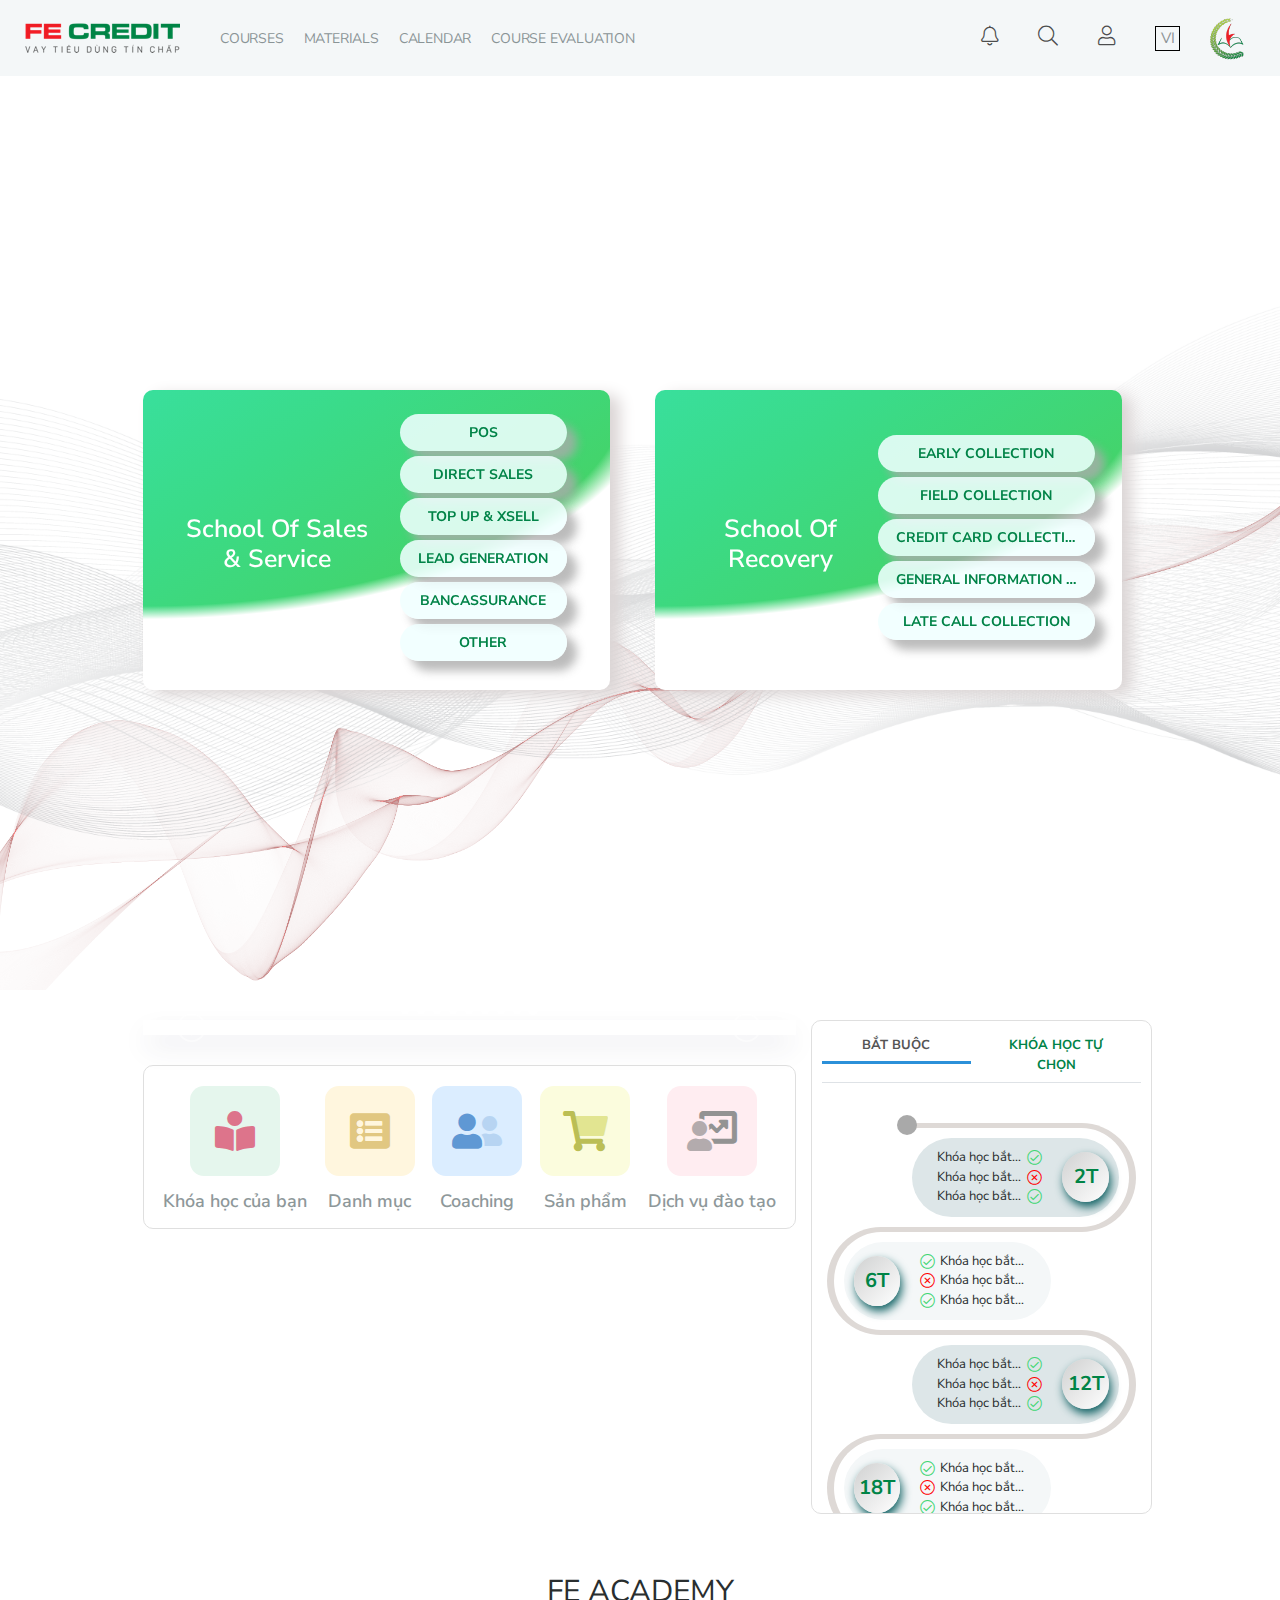
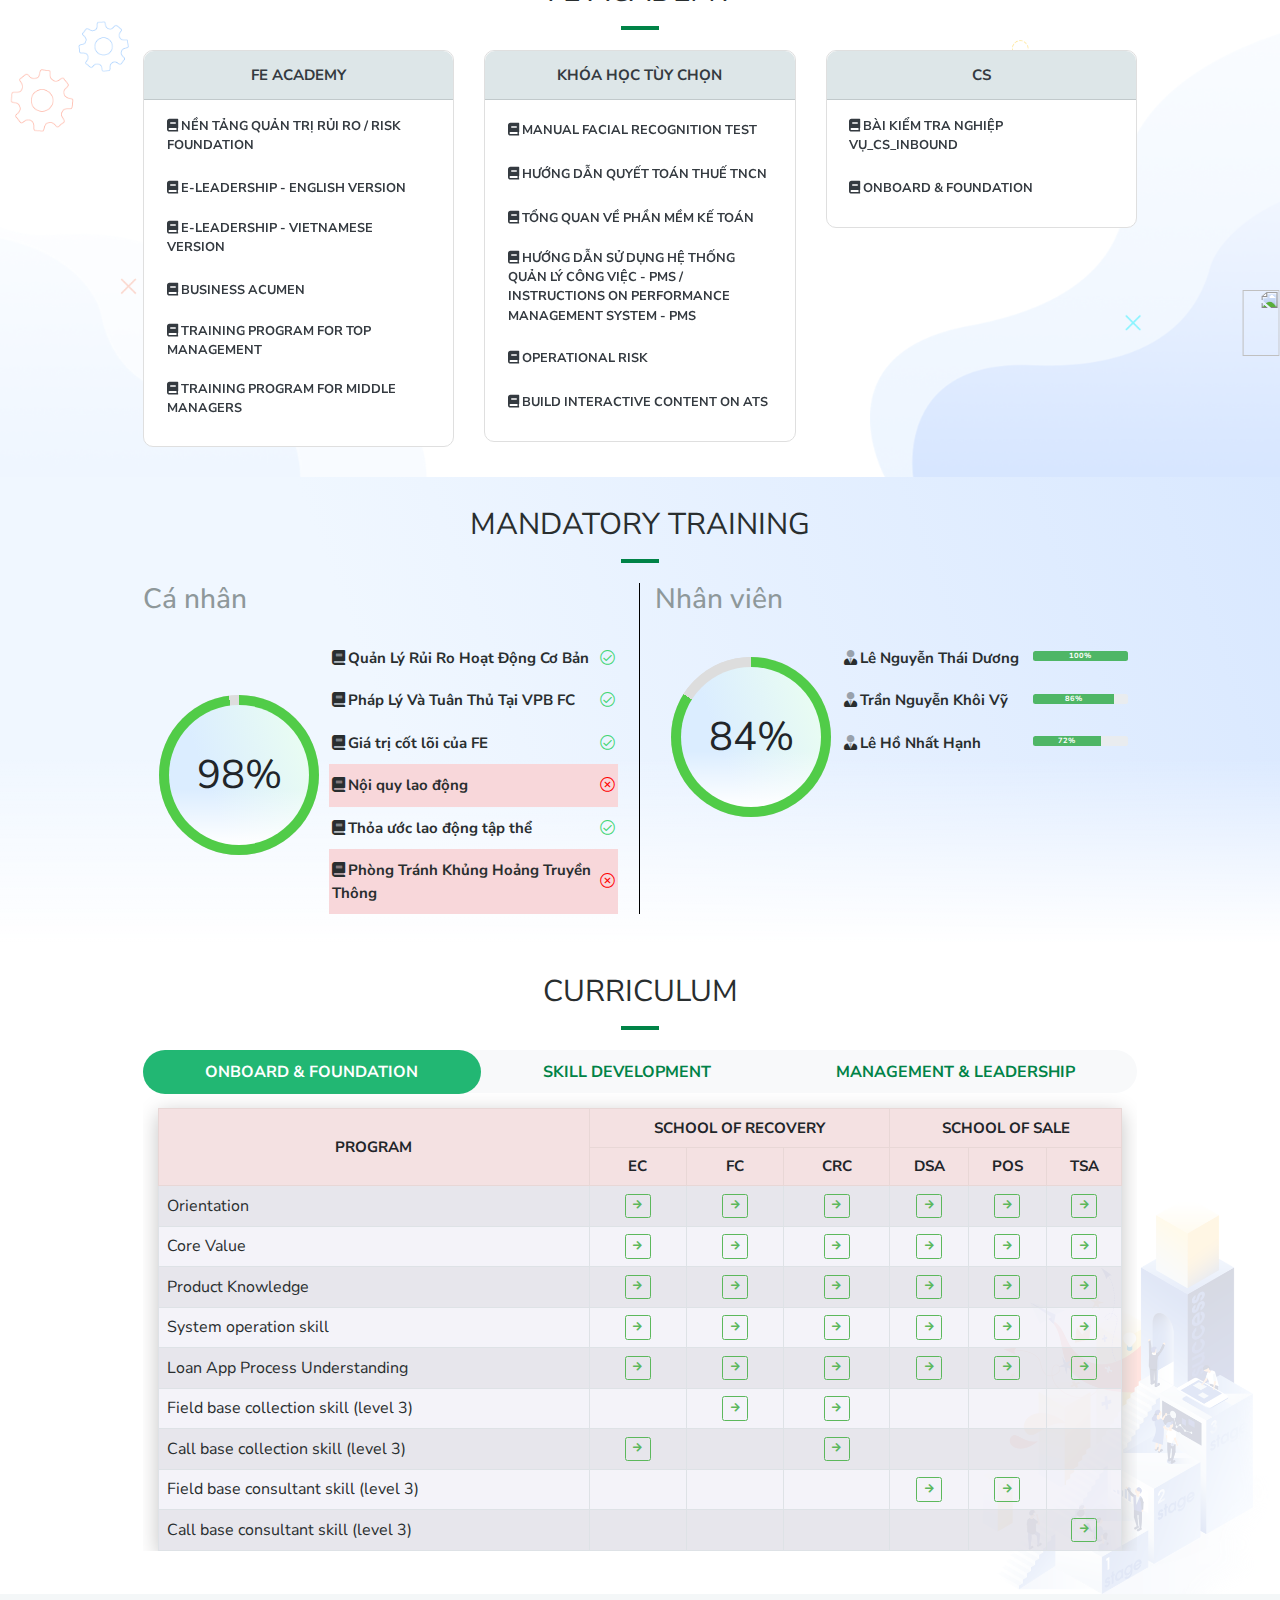
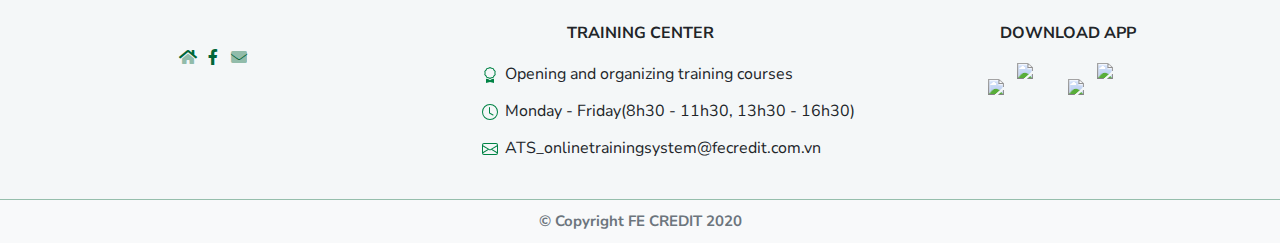
==== index.html @ e1e89e37 "fix fullpage" ====
<!DOCTYPE html>
<html lang="en">

<head>
    <meta charset="UTF-8">
    <meta name="viewport" content="width=device-width, initial-scale=1.0" , shrink-to-fit=no">
    <title>FE ATS</title>
    <!-- Custom CSS -->
    <link rel="stylesheet" href="./assets/css/common.css">
    <link rel="stylesheet" href="./assets/css/ats-header.css">
    <link rel="stylesheet" href="./assets/css/ats-footer.css">
    <link rel="stylesheet" href="./assets/css/ats-curriculum.css">
    <link rel="stylesheet" href="./assets/css/ats-mandatory.css">
    <link rel="stylesheet" href="./assets/css/ats-progress-chart.css">
    <link rel="stylesheet" href="./assets/css/ats-fe-academy.css">
    <link rel="stylesheet" href="./assets/css/ats-school.css">
    <link rel="stylesheet" href="./assets/css/ats-timeline.css">
    <link rel="stylesheet" href="./assets/css/ats-slider.css">
    <link rel="stylesheet" href="./assets/css/ats-tools.css">
    <link rel="stylesheet" href="./assets/css/ats-roadmap.css">
    <link rel="stylesheet" href="./assets/css/mobile.css">

    <!-- Bootstrap CSS -->
    <link rel="stylesheet" href="./assets/css/bootstrap.min.css">
    <!-- Font Awesome -->
    <link rel="stylesheet" href="./assets/css/fontawesome-pro-5.14.0.min.css">
    <!-- Hover CSS -->
    <link rel="stylesheet" href="./assets/css/hover-min.css">

</head>

<body>
    <header id="header">
        <nav class="navbar navbar-expand-md fixed-top">
            <div class="container-fluid">
                <!-- Logo FE -->
                <a class="navbar-brand ats-logo-fe" href="/">
                    <img id="logo-fe" src="./assets/images/logo-fe.png">
                </a>
                <!-- Menu -->
                <button class="navbar-toggler" type="button" data-toggle="collapse" data-target="#navbarCollapse"
                    aria-controls="navbarCollapse" aria-expanded="false" aria-label="Toggle navigation">
                    <i class="fal fa-bars"></i>
                </button>
                <div class="collapse navbar-collapse" id="navbarCollapse">
                    <ul class="navbar-nav ats-menu-primary mr-auto">
                        <li class="nav-item has-mega-menu"><a class="navbar-item">COURSES</a>
                            <ul class="row mega-menu list-unstyled">
                                <li class="col col-2 nav-item"><a href="" class="button-link">School of Sales</a>
                                    <ul class="sub-menu">
                                        <li class="button-link hvr-forward"><a
                                                href="https://training-uat.fecredit.com.vn/course/index.php?categoryid=243">POS</a>
                                        </li>
                                        <li class="button-link hvr-forward"><a
                                                href="https://training-uat.fecredit.com.vn/course/index.php?categoryid=244">DSA</a>
                                        </li>
                                        <li class="button-link hvr-forward"><a
                                                href="https://training-uat.fecredit.com.vn/course/index.php?categoryid=245">TSA</a>
                                        </li>
                                    </ul>
                                <li class="col col-2 nav-item"><a href="" class="button-link">School of Recovery</a>
                                    <ul class="sub-menu">
                                        <li class="button-link hvr-forward"><a
                                                href="https://training-uat.fecredit.com.vn/course/index.php?categoryid=252">Early
                                                Collection</a></li>
                                        <li class="button-link hvr-forward"><a
                                                href="https://training-uat.fecredit.com.vn/course/index.php?categoryid=253">Field
                                                Collection</a></li>
                                        <li class="button-link hvr-forward"><a
                                                href="https://training-uat.fecredit.com.vn/course/index.php?categoryid=255">Credit
                                                Card Collection</a></li>
                                        <li class="button-link hvr-forward"><a
                                                href="https://training-uat.fecredit.com.vn/course/index.php?categoryid=265">Late
                                                Call Collection</a></li>
                                    </ul>
                                <li class="col col-2 nav-item"><a href="" class="button-link">FE Academy</a>
                                    <ul class="sub-menu">
                                        <li class="button-link hvr-forward"><a
                                                href="https://training-uat.fecredit.com.vn/course/view.php?id=4530">Onboard
                                                CS</a></li>
                                    </ul>
                                <li class="col col-2 nav-item"><a href="" class="button-link">Madatory Training</a>
                                    <ul class="sub-menu">
                                        <li class="button-link hvr-forward"><a
                                                href="https://training-uat.fecredit.com.vn/course/view.php?id=4551">Orientation</a>
                                        </li>
                                        <li class="button-link hvr-forward"><a
                                                href="https://training-uat.fecredit.com.vn/course/view.php?id=1450">Core
                                                Values</a></li>
                                        <li class="button-link hvr-forward"><a
                                                href="https://training-uat.fecredit.com.vn/course/view.php?id=657">Risk</a>
                                        </li>
                                        <li class="button-link hvr-forward"><a
                                                href="https://training-uat.fecredit.com.vn/course/view.php?id=778">Legal</a>
                                        </li>
                                        <li class="button-link hvr-forward"><a
                                                href="https://training-uat.fecredit.com.vn/course/view.php?id=4550">Information
                                                Security Awareness Training Module</a></li>
                                        <li class="button-link hvr-forward"><a
                                                href="https://training-uat.fecredit.com.vn/course/view.php?id=3243">How
                                                to prevent the media crisis</a></li>
                                    </ul>
                                <li class="col col-2 nav-item"><a href="" class="button-link">HR</a>
                                    <ul class="sub-menu">
                                        <li class="button-link hvr-forward"><a
                                                href="https://training-uat.fecredit.com.vn/course/view.php?id=1615">PMS
                                                Tool</a></li>
                                        <li class="button-link hvr-forward"><a
                                                href="https://training-uat.fecredit.com.vn/course/view.php?id=2900">PIT
                                                Guidance</a></li>
                                    </ul>
                            </ul>
                        <li class="nav-item has-mega-menu"><a class="navbar-item">MATERIALS</a>
                            <ul class="row mega-menu list-unstyled">
                                <li class="col col-2 nav-item"><a href="" class="button-link">School of Sales</a>
                                    <ul class="sub-menu">
                                        <li class="button-link hvr-forward"><a
                                                href="https://training-uat.fecredit.com.vn/course/index.php?categoryid=243">POS</a>
                                        </li>
                                        <li class="button-link hvr-forward"><a
                                                href="https://training-uat.fecredit.com.vn/course/index.php?categoryid=244">DSA</a>
                                        </li>
                                        <li class="button-link hvr-forward"><a
                                                href="https://training-uat.fecredit.com.vn/course/index.php?categoryid=245">TSA</a>
                                        </li>
                                    </ul>
                                <li class="col col-2 nav-item"><a href="" class="button-link">School of Recovery</a>
                                    <ul class="sub-menu">
                                        <li class="button-link hvr-forward"><a
                                                href="https://training-uat.fecredit.com.vn/course/index.php?categoryid=252">Early
                                                Collection</a></li>
                                        <li class="button-link hvr-forward"><a
                                                href="https://training-uat.fecredit.com.vn/course/index.php?categoryid=253">Field
                                                Collection</a></li>
                                        <li class="button-link hvr-forward"><a
                                                href="https://training-uat.fecredit.com.vn/course/index.php?categoryid=255">Credit
                                                Card Collection</a></li>
                                        <li class="button-link hvr-forward"><a
                                                href="https://training-uat.fecredit.com.vn/course/index.php?categoryid=265">Late
                                                Call Collection</a></li>
                                    </ul>
                                <li class="col col-2 nav-item"><a href="" class="button-link">HR Documents</a>
                                    <ul class="sub-menu">
                                        <li class="button-link hvr-forward"><a
                                                href="https://training-uat.fecredit.com.vn/course/view.php?id=2829">Training
                                                documents</a></li>
                                        <li class="button-link hvr-forward"><a
                                                href="https://training-uat.fecredit.com.vn/course/view.php?id=4568">Reference</a>
                                        </li>
                                        <li class="button-link hvr-forward"><a
                                                href="https://training-uat.fecredit.com.vn/mod/url/view.php?id=29925">Guidebook
                                                for activating an ATM card</a></li>
                                    </ul>
                                <li class="col col-2 nav-item"><a href="" class="button-link">Library</a>
                                    <ul class="sub-menu">
                                        <li class="button-link hvr-forward"><a
                                                href="https://training-uat.fecredit.com.vn/course/view.php?id=50">Ebooks</a>
                                        </li>
                                        <li class="button-link hvr-forward"><a
                                                href="https://training-uat.fecredit.com.vn/course/view.php?id=731">Printed
                                                Books</a></li>
                                    </ul>
                                <li class="col col-2 nav-item"><a href="" class="button-link">IT</a>
                                    <ul class="sub-menu">
                                        <li class="button-link hvr-forward"><a
                                                href="https://training-uat.fecredit.com.vn/course/view.php?id=1483">User
                                                Guide</a></li>
                                    </ul>
                                <li class="button-link hvr-forward"><a
                                        href="https://training-uat.fecredit.com.vn/mod/lesson/view.php?id=1769">Company
                                        Orientaion</a></li>
                                <li class="button-link hvr-forward"><a
                                        href="https://training-uat.fecredit.com.vn/course/view.php?id=1493&amp;sectionid=6747">Operational
                                        Risk Management</a></li>
                            </ul>
                        <li class="nav-item has-mega-menu"><a class="navbar-item">Calendar</a>
                            <ul class="row mega-menu list-unstyled">
                                <li class="col col-2 nav-item"><a href="" class="button-link">2015</a>
                                    <ul class="sub-menu">
                                        <li class="button-link hvr-forward"><a
                                                href="https://training-uat.fecredit.com.vn/calendar/view.php?view=month&amp;course=1&amp;time=1420045200">Jan</a>
                                        </li>
                                        <li class="button-link hvr-forward"><a
                                                href="https://training-uat.fecredit.com.vn/calendar/view.php?view=month&amp;course=1&amp;time=1422723600">Feb</a>
                                        </li>
                                        <li class="button-link hvr-forward"><a
                                                href="https://training-uat.fecredit.com.vn/calendar/view.php?view=month&amp;course=1&amp;time=1425142800">Mar</a>
                                        </li>
                                        <li class="button-link hvr-forward"><a
                                                href="https://training-uat.fecredit.com.vn/calendar/view.php?view=month&amp;course=1&amp;time=1427821200">April</a>
                                        </li>
                                        <li class="button-link hvr-forward"><a
                                                href="https://training-uat.fecredit.com.vn/calendar/view.php?view=month&amp;course=1&amp;time=1430413200">May</a>
                                        </li>
                                        <li class="button-link hvr-forward"><a
                                                href="https://training-uat.fecredit.com.vn/calendar/view.php?view=month&amp;course=1&amp;time=1433091600">June</a>
                                        </li>
                                        <li class="button-link hvr-forward"><a
                                                href="https://training-uat.fecredit.com.vn/calendar/view.php?view=month&amp;course=1&amp;time=1435683600">July</a>
                                        </li>
                                        <li class="button-link hvr-forward"><a
                                                href="https://training-uat.fecredit.com.vn/calendar/view.php?view=month&amp;course=1&amp;time=1438362000">Aug</a>
                                        </li>
                                        <li class="button-link hvr-forward"><a
                                                href="https://training-uat.fecredit.com.vn/calendar/view.php?view=month&amp;course=1&amp;time=1441040400">Sep</a>
                                        </li>
                                        <li class="button-link hvr-forward"><a
                                                href="https://training-uat.fecredit.com.vn/calendar/view.php?view=month&amp;course=1&amp;time=1443632400">Oct</a>
                                        </li>
                                        <li class="button-link hvr-forward"><a
                                                href="https://training-uat.fecredit.com.vn/calendar/view.php?view=month&amp;course=1&amp;time=1446310800">Nov</a>
                                        </li>
                                        <li class="button-link hvr-forward"><a
                                                href="https://training-uat.fecredit.com.vn/calendar/view.php?view=month&amp;course=1&amp;time=1448902800">Dec</a>
                                        </li>
                                    </ul>
                                <li class="col col-2 nav-item"><a href="" class="button-link">2016</a>
                                    <ul class="sub-menu">
                                        <li class="button-link hvr-forward"><a
                                                href="https://training-uat.fecredit.com.vn/calendar/view.php?view=month&amp;course=1&amp;time=1451581200">Jan</a>
                                        </li>
                                        <li class="button-link hvr-forward"><a
                                                href="https://training-uat.fecredit.com.vn/calendar/view.php?view=month&amp;course=1&amp;time=1454259600">Feb</a>
                                        </li>
                                        <li class="button-link hvr-forward"><a
                                                href="https://training-uat.fecredit.com.vn/calendar/view.php?view=month&amp;course=1&amp;time=1456765200">Mar</a>
                                        </li>
                                        <li class="button-link hvr-forward"><a
                                                href="https://training-uat.fecredit.com.vn/calendar/view.php?view=month&amp;course=1&amp;time=1459443600">April</a>
                                        </li>
                                        <li class="button-link hvr-forward"><a
                                                href="https://training-uat.fecredit.com.vn/calendar/view.php?view=month&amp;course=1&amp;time=1462035600">May</a>
                                        </li>
                                        <li class="button-link hvr-forward"><a
                                                href="https://training-uat.fecredit.com.vn/calendar/view.php?view=month&amp;course=1&amp;time=1464714000">June</a>
                                        </li>
                                        <li class="button-link hvr-forward"><a
                                                href="https://training-uat.fecredit.com.vn/calendar/view.php?view=month&amp;course=1&amp;time=1467306000">July</a>
                                        </li>
                                        <li class="button-link hvr-forward"><a
                                                href="https://training-uat.fecredit.com.vn/calendar/view.php?view=month&amp;course=1&amp;time=1469984400">Aug</a>
                                        </li>
                                        <li class="button-link hvr-forward"><a
                                                href="https://training-uat.fecredit.com.vn/calendar/view.php?view=month&amp;course=1&amp;time=1472662800">Sep</a>
                                        </li>
                                        <li class="button-link hvr-forward"><a
                                                href="https://training-uat.fecredit.com.vn/calendar/view.php?view=month&amp;course=1&amp;time=1475254800">Oct</a>
                                        </li>
                                        <li class="button-link hvr-forward"><a
                                                href="https://training-uat.fecredit.com.vn/calendar/view.php?view=month&amp;course=1&amp;time=1477933200">Nov</a>
                                        </li>
                                        <li class="button-link hvr-forward"><a
                                                href="https://training-uat.fecredit.com.vn/calendar/view.php?view=month&amp;course=1&amp;time=1480525200">Dec</a>
                                        </li>
                                    </ul>
                                <li class="col col-2 nav-item"><a href="" class="button-link">2017</a>
                                    <ul class="sub-menu">
                                        <li class="button-link hvr-forward"><a
                                                href="https://training-uat.fecredit.com.vn/calendar/view.php?view=month&amp;course=1&amp;time=1483203600">Jan</a>
                                        </li>
                                        <li class="button-link hvr-forward"><a
                                                href="https://training-uat.fecredit.com.vn/calendar/view.php?view=month&amp;course=1&amp;time=1485882000">Feb</a>
                                        </li>
                                        <li class="button-link hvr-forward"><a
                                                href="https://training-uat.fecredit.com.vn/calendar/view.php?view=month&amp;course=1&amp;time=1488301200">Mar</a>
                                        </li>
                                        <li class="button-link hvr-forward"><a
                                                href="https://training-uat.fecredit.com.vn/calendar/view.php?view=month&amp;course=1&amp;time=1490979600">April</a>
                                        </li>
                                        <li class="button-link hvr-forward"><a
                                                href="https://training-uat.fecredit.com.vn/calendar/view.php?view=month&amp;course=1&amp;time=1493571600">May</a>
                                        </li>
                                        <li class="button-link hvr-forward"><a
                                                href="https://training-uat.fecredit.com.vn/calendar/view.php?view=month&amp;course=1&amp;time=1496250000">June</a>
                                        </li>
                                        <li class="button-link hvr-forward"><a
                                                href="https://training-uat.fecredit.com.vn/calendar/view.php?view=month&amp;course=1&amp;time=1498842000">July</a>
                                        </li>
                                        <li class="button-link hvr-forward"><a
                                                href="https://training-uat.fecredit.com.vn/calendar/view.php?view=month&amp;course=1&amp;time=1501520400">Aug</a>
                                        </li>
                                        <li class="button-link hvr-forward"><a
                                                href="https://training-uat.fecredit.com.vn/calendar/view.php?view=month&amp;course=1&amp;time=1504198800">Sep</a>
                                        </li>
                                        <li class="button-link hvr-forward"><a
                                                href="https://training-uat.fecredit.com.vn/calendar/view.php?view=month&amp;course=1&amp;time=1506790800">Oct</a>
                                        </li>
                                        <li class="button-link hvr-forward"><a
                                                href="https://training-uat.fecredit.com.vn/calendar/view.php?view=month&amp;course=1&amp;time=1509469200">Nov</a>
                                        </li>
                                        <li class="button-link hvr-forward"><a
                                                href="https://training-uat.fecredit.com.vn/calendar/view.php?view=month&amp;course=1&amp;time=1512061200">Dec</a>
                                        </li>
                                    </ul>
                                <li class="col col-2 nav-item"><a href="" class="button-link">2018</a>
                                    <ul class="sub-menu">
                                        <li class="button-link hvr-forward"><a
                                                href="https://training-uat.fecredit.com.vn/calendar/view.php?view=month&amp;course=1&amp;time=1514739600">Jan</a>
                                        </li>
                                        <li class="button-link hvr-forward"><a
                                                href="https://training-uat.fecredit.com.vn/calendar/view.php?view=month&amp;course=1&amp;time=1517418000">Feb</a>
                                        </li>
                                        <li class="button-link hvr-forward"><a
                                                href="https://training-uat.fecredit.com.vn/calendar/view.php?view=month&amp;course=1&amp;time=1519837200">Mar</a>
                                        </li>
                                        <li class="button-link hvr-forward"><a
                                                href="https://training-uat.fecredit.com.vn/calendar/view.php?view=month&amp;course=1&amp;time=1522515600">April</a>
                                        </li>
                                        <li class="button-link hvr-forward"><a
                                                href="https://training-uat.fecredit.com.vn/calendar/view.php?view=month&amp;course=1&amp;time=1525107600">May</a>
                                        </li>
                                        <li class="button-link hvr-forward"><a
                                                href="https://training-uat.fecredit.com.vn/calendar/view.php?view=month&amp;course=1&amp;time=1527786000">June</a>
                                        </li>
                                        <li class="button-link hvr-forward"><a
                                                href="https://training-uat.fecredit.com.vn/calendar/view.php?view=month&amp;course=1&amp;time=1530378000">July</a>
                                        </li>
                                        <li class="button-link hvr-forward"><a
                                                href="https://training-uat.fecredit.com.vn/calendar/view.php?view=month&amp;course=1&amp;time=1533056400">Aug</a>
                                        </li>
                                        <li class="button-link hvr-forward"><a
                                                href="https://training-uat.fecredit.com.vn/calendar/view.php?view=month&amp;course=1&amp;time=1535734800">Sep</a>
                                        </li>
                                        <li class="button-link hvr-forward"><a
                                                href="https://training-uat.fecredit.com.vn/calendar/view.php?view=month&amp;course=1&amp;time=1538326800">Oct</a>
                                        </li>
                                        <li class="button-link hvr-forward"><a
                                                href="https://training-uat.fecredit.com.vn/calendar/view.php?view=month&amp;course=1&amp;time=1541005200">Nov</a>
                                        </li>
                                        <li class="button-link hvr-forward"><a
                                                href="https://training-uat.fecredit.com.vn/calendar/view.php?view=month&amp;course=1&amp;time=1543597200">Dec</a>
                                        </li>
                                    </ul>
                                <li class="col col-2 nav-item"><a href="" class="button-link">2019</a>
                                    <ul class="sub-menu">
                                        <li class="button-link hvr-forward"><a
                                                href="https://training-uat.fecredit.com.vn/calendar/view.php?view=month&amp;time=1546275600">Jan</a>
                                        </li>
                                        <li class="button-link hvr-forward"><a
                                                href="https://training-uat.fecredit.com.vn/calendar/view.php?view=month&amp;time=1548954000">Feb</a>
                                        </li>
                                        <li class="button-link hvr-forward"><a
                                                href="https://training-uat.fecredit.com.vn/calendar/view.php?view=month&amp;time=1551373200">Mar</a>
                                        </li>
                                        <li class="button-link hvr-forward"><a
                                                href="https://training-uat.fecredit.com.vn/calendar/view.php?view=month&amp;time=1554051600">April</a>
                                        </li>
                                        <li class="button-link hvr-forward"><a
                                                href="https://training-uat.fecredit.com.vn/calendar/view.php?view=month&amp;time=1556643600">May</a>
                                        </li>
                                        <li class="button-link hvr-forward"><a
                                                href="https://training-uat.fecredit.com.vn/calendar/view.php?view=month&amp;time=1559322000">June</a>
                                        </li>
                                        <li class="button-link hvr-forward"><a
                                                href="https://training-uat.fecredit.com.vn/calendar/view.php?view=month&amp;time=1561914000">July</a>
                                        </li>
                                        <li class="button-link hvr-forward"><a
                                                href="https://training-uat.fecredit.com.vn/calendar/view.php?view=month&amp;time=1564592400">Aug</a>
                                        </li>
                                        <li class="button-link hvr-forward"><a
                                                href="https://training-uat.fecredit.com.vn/calendar/view.php?view=month&amp;time=1567270800">Sep</a>
                                        </li>
                                        <li class="button-link hvr-forward"><a
                                                href="https://training-uat.fecredit.com.vn/calendar/view.php?view=month&amp;time=1569862800">Oct</a>
                                        </li>
                                        <li class="button-link hvr-forward"><a
                                                href="https://training-uat.fecredit.com.vn/calendar/view.php?view=month&amp;time=1572541200">Nov</a>
                                        </li>
                                        <li class="button-link hvr-forward"><a
                                                href="https://training-uat.fecredit.com.vn/calendar/view.php?view=month&amp;time=1575133200">Dec</a>
                                        </li>
                                    </ul>
                                <li class="col col-2 nav-item"><a href="" class="button-link">2020</a>
                                    <ul class="sub-menu">
                                        <li class="button-link hvr-forward"><a
                                                href="https://training-uat.fecredit.com.vn/calendar/view.php?view=month&amp;time=1577811600">Jan</a>
                                        </li>
                                        <li class="button-link hvr-forward"><a
                                                href="https://training-uat.fecredit.com.vn/calendar/view.php?view=month&amp;time=1580490000">Feb</a>
                                        </li>
                                        <li class="button-link hvr-forward"><a
                                                href="https://training-uat.fecredit.com.vn/calendar/view.php?view=month&amp;time=1582995600">Mar</a>
                                        </li>
                                        <li class="button-link hvr-forward"><a
                                                href="https://training-uat.fecredit.com.vn/calendar/view.php?view=month&amp;time=1585674000">April</a>
                                        </li>
                                        <li class="button-link hvr-forward"><a
                                                href="https://training-uat.fecredit.com.vn/calendar/view.php?view=month&amp;time=1588266000">May</a>
                                        </li>
                                        <li class="button-link hvr-forward"><a
                                                href="https://training-uat.fecredit.com.vn/calendar/view.php?view=month&amp;time=1590944400">June</a>
                                        </li>
                                        <li class="button-link hvr-forward"><a
                                                href="https://training-uat.fecredit.com.vn/calendar/view.php?view=month&amp;time=1593536400">July</a>
                                        </li>
                                        <li class="button-link hvr-forward"><a
                                                href="https://training-uat.fecredit.com.vn/calendar/view.php?view=month&amp;time=1596214800">Aug</a>
                                        </li>
                                        <li class="button-link hvr-forward"><a
                                                href="https://training-uat.fecredit.com.vn/calendar/view.php?view=month&amp;time=1598893200">Sep</a>
                                        </li>
                                        <li class="button-link hvr-forward"><a
                                                href="https://training-uat.fecredit.com.vn/calendar/view.php?view=month&amp;time=1601485200">Oct</a>
                                        </li>
                                        <li class="button-link hvr-forward"><a
                                                href="https://training-uat.fecredit.com.vn/calendar/view.php?view=month&amp;time=1604163600">Nov</a>
                                        </li>
                                        <li class="button-link hvr-forward"><a
                                                href="https://training-uat.fecredit.com.vn/calendar/view.php?view=month&amp;time=1606755600">Dec</a>
                                        </li>
                                    </ul>
                            </ul>
                        <li class="nav-item dropdown"><a
                                href="https://training-uat.fecredit.com.vn/blocks/historyrecord/evaluate_course.php">COURSE
                                EVALUATION</a></li>
                    </ul>
                </div>
                <div class="ats-function mt-2 mt-md-0">
                    <ul class="navbar-sticky">
                        <li class="dropdown">
                            <a class="dropbtn">
                                <i class="fal fa-bell icon-func"></i>
                            </a>
                            <div class="dropdown-content notifi">
                                <h5 class="ml-3">Thông báo</h5>
                                <ul class="list-group notification">
                                    <li class="list-group-item item-noti seen">
                                        <img class="w-12"
                                            src="https://training-uat.fecredit.com.vn/theme/image.php?theme=atstwo&amp;component=theme&amp;image=.%2Fnew_icons%2Fattention">
                                        <div class="content-noti">
                                            <span class="title-noti">Khóa học ABC sắp kết thúc, mời bạn hoàn
                                                thành</span>
                                            <span class="time-noti">4 giờ trước</span>
                                        </div>
                                    </li>
                                    <li class="list-group-item item-noti seen">
                                        <img class="w-12"
                                            src="https://training-uat.fecredit.com.vn/theme/image.php?theme=atstwo&amp;component=theme&amp;image=.%2Fnew_icons%2Fattention">
                                        <div class="content-noti">
                                            <span class="title-noti">Khóa học ABC sắp kết thúc, mời bạn hoàn
                                                thành</span>
                                            <span class="time-noti">4 giờ trước</span>
                                        </div>
                                    </li>
                                    <li class="list-group-item item-noti seen">
                                        <img class="w-12"
                                            src="https://training-uat.fecredit.com.vn/theme/image.php?theme=atstwo&amp;component=theme&amp;image=.%2Fnew_icons%2Fattention">
                                        <div class="content-noti">
                                            <span class="title-noti">Khóa học ABC sắp kết thúc, mời bạn hoàn
                                                thành</span>
                                            <span class="time-noti">4 giờ trước</span>
                                        </div>
                                    </li>
                                    <li class="list-group-item item-noti seen">
                                        <img class="w-12"
                                            src="https://training-uat.fecredit.com.vn/theme/image.php?theme=atstwo&amp;component=theme&amp;image=.%2Fnew_icons%2Fattention">
                                        <div class="content-noti">
                                            <span class="title-noti">Khóa học ABC sắp kết thúc, mời bạn hoàn
                                                thành</span>
                                            <span class="time-noti">4 giờ trước</span>
                                        </div>
                                    </li>
                                    <li class="list-group-item item-noti seen">
                                        <img class="w-12"
                                            src="https://training-uat.fecredit.com.vn/theme/image.php?theme=atstwo&amp;component=theme&amp;image=.%2Fnew_icons%2Fsuccess">
                                        <div class="content-noti">
                                            <span class="title-noti">Chúc mừng bạn đã hoàn thành khóa học cho
                                                nhân
                                                viên mới</span>
                                            <span class="time-noti">3 giờ trước</span>
                                        </div>
                                    </li>
                                    <li class="list-group-item item-noti ">
                                        <img class="w-12"
                                            src="https://training-uat.fecredit.com.vn/theme/image.php?theme=atstwo&amp;component=theme&amp;image=.%2Fnew_icons%2Finvite">
                                        <div class="content-noti">
                                            <span class="title-noti">Admin đã mời bạn tham gia khóa học cho nhân
                                                viên mới</span>
                                            <span class="time-noti">2 giờ trước</span>
                                        </div>
                                    </li>
                                </ul>
                            </div>
                        </li>
                        <li class="dropdown">
                            <a class="dropbtn">
                                <i class="fal fa-search icon-func"></i>
                            </a>
                            <div class="function-search dropdown-content">
                                <div class="form-group p-2">
                                    <input id="selector-mobile" type="text" placeholder="What're you searching for?"
                                        class="form-control form-control-underlined border-info">
                                </div>
                                <table class="table table-hover" id="table-suggestion">
                                    <tbody>
                                        <tr>
                                            <td><a class="card-link" href="#">Quản Lý Rủi Ro Hoạt Động Cơ Bản</a>
                                            </td>
                                        </tr>
                                        <tr>
                                            <td><a class="card-link" href="#">Pháp Lý Và Tuân Thủ Tại VPB FC</a>
                                            </td>
                                        </tr>
                                        <tr>
                                            <td><a class="card-link" href="#">Giá trị cốt lõi của FE</a></td>
                                        </tr>
                                        <tr>
                                            <td><a class="card-link" href="#">Nội quy lao động</a></td>
                                        </tr>
                                        <tr>
                                            <td><a class="card-link" href="#">Thỏa ước lao động tập thể</a></td>
                                        </tr>
                                        <tr>
                                            <td><a class="card-link" href="#">Phòng Tránh Khủng Hoảng Truyền
                                                    Thông</a></td>
                                        </tr>
                                        <tr>
                                            <td><a class="card-link" href="#">Đào Tạo Về Nhận Thức An Toàn Bảo Mật
                                                    Thông Tin / Information Security Awareness Training Module -
                                                    2020</a></td>
                                        </tr>
                                        <tr>
                                            <td><a class="card-link" href="#">Văn Bản Nhân Sự/HR Document</a></td>
                                        </tr>
                                        <tr class="text-center">
                                            <td><a class="card-link" href="#">...</a></td>
                                        </tr>
                                    </tbody>
                                </table>
                            </div>
                        </li>
                        <li class="dropdown">
                            <a class="dropbtn">
                                <i class="fal fa-user icon-func"></i>
                            </a>
                            <div class="dropdown-content" id="action-menu-user"><a class="dropdown-item">
                                    <svg width="1em" height="1em" viewBox="0 0 16 16" class="bi bi-person"
                                        fill="currentColor" xmlns="http://www.w3.org/2000/svg">
                                        <path fill-rule="evenodd"
                                            d="M13 14s1 0 1-1-1-4-6-4-6 3-6 4 1 1 1 1h10zm-9.995-.944v-.002.002zM3.022 13h9.956a.274.274 0 0 0 .014-.002l.008-.002c-.001-.246-.154-.986-.832-1.664C11.516 10.68 10.289 10 8 10c-2.29 0-3.516.68-4.168 1.332-.678.678-.83 1.418-.832 1.664a1.05 1.05 0 0 0 .022.004zm9.974.056v-.002.002zM8 7a2 2 0 1 0 0-4 2 2 0 0 0 0 4zm3-2a3 3 0 1 1-6 0 3 3 0 0 1 6 0z" />
                                    </svg>
                                    Admin 6</a>
                                <div class="dropdown-divider"></div><a class="dropdown-item"
                                    href="https://training-uat.fecredit.com.vn/my/"><svg version="1.1" id="Layer_1"
                                        xmlns="http://www.w3.org/2000/svg" xmlns:xlink="http://www.w3.org/1999/xlink"
                                        x="0px" y="0px" viewBox="0 0 512 512" style="enable-background:new 0 0 512 512;"
                                        xml:space="preserve" width="1.34em" height="1em">
                                        <g transform="translate(1 1)">
                                            <g>
                                                <g>
                                                    <path d="M244.76,343.747c3.413,0.853,6.827,0.853,10.24,0.853c16.213,0,30.72-9.387,38.4-23.893
                                                            c1.707-4.267,4.267-9.387,6.827-14.507c7.68-14.507,14.507-29.867,23.04-44.373l24.747-40.96
                                                            c1.707-3.413,0.853-6.827-1.707-10.24c-2.56-3.413-6.827-3.413-10.24-1.707l-40.96,24.747
                                                            c-14.507,8.533-29.867,16.213-44.373,23.04c-4.267,1.707-9.387,4.267-14.507,6.827c-17.92,9.387-27.307,29.013-23.04,48.64
                                                            C216.6,327.533,229.4,340.333,244.76,343.747z M243.907,278.893c4.267-2.56,9.387-4.267,14.507-6.827
                                                            c15.36-7.68,31.573-15.36,46.08-23.893l11.093-6.827l-6.827,11.093c-9.387,15.36-17.067,30.72-23.893,46.08
                                                            c-1.707,5.12-4.267,9.387-6.827,14.507c-5.12,11.093-17.067,16.213-29.013,13.653c-9.387-1.707-17.067-9.387-18.773-18.773
                                                            C227.693,295.96,232.813,284.013,243.907,278.893z" />
                                                    <path
                                                        d="M492.719,207.208c-0.108-0.575-0.27-1.146-0.492-1.702c-0.223-0.558-0.507-1.069-0.837-1.537
                                                            c-12.787-30.616-31.365-58.265-54.348-81.565c-0.324-0.482-0.701-0.944-1.135-1.378s-0.896-0.811-1.378-1.135
                                                            C388.233,74.226,324.764,45.933,255,45.933c-33.418,0-65.389,6.5-94.725,18.281c-0.575,0.108-1.146,0.27-1.701,0.492
                                                            c-0.557,0.223-1.069,0.507-1.537,0.837c-30.616,12.787-58.265,31.365-81.565,54.348c-0.482,0.324-0.944,0.701-1.378,1.135
                                                            s-0.812,0.896-1.135,1.378C27.293,168.7-1,232.169-1,301.933c0,58.027,18.773,113.493,55.467,158.72
                                                            c1.707,2.56,4.267,3.413,6.827,3.413h387.413c2.56,0,5.12-0.853,6.827-3.413C492.227,415.427,511,359.96,511,301.933
                                                            C511,268.515,504.5,236.544,492.719,207.208z M445.293,447H65.56c-11.539-14.88-21.122-30.844-28.695-47.616l23.575-9.557
                                                            c4.267-1.707,5.973-6.827,4.267-11.093c-1.707-4.267-6.827-5.973-11.093-4.267l-23.11,9.369
                                                            c-8.574-23.342-13.394-48.021-14.278-73.369H75.8c5.12,0,8.533-3.413,8.533-8.533S80.92,293.4,75.8,293.4H16.237
                                                            c0.957-26.907,6.416-52.715,15.648-76.694L55.32,226.84c0.853,0.853,2.56,0.853,3.413,0.853c3.413,0,5.973-1.707,7.68-5.12
                                                            c1.707-4.267,0-9.387-4.267-11.093l-23.672-10.237c10.699-22.831,24.906-43.721,41.922-61.967l17.59,17.59
                                                            c1.707,1.707,3.413,2.56,5.973,2.56s4.267-0.853,5.973-2.56c3.413-3.413,3.413-8.533,0-11.947l-17.59-17.59
                                                            c19.117-17.828,41.131-32.581,65.244-43.438l9.52,23.482c0.853,3.413,4.267,5.12,7.68,5.12c0.853,0,1.707,0,3.413-0.853
                                                            c4.267-1.707,5.973-6.827,4.267-11.093l-9.329-23.012c23.021-8.463,47.679-13.452,73.329-14.364v59.563
                                                            c0,5.12,3.413,8.533,8.533,8.533s8.533-3.413,8.533-8.533V63.17c26.907,0.957,52.715,6.416,76.694,15.648l-10.134,23.436
                                                            c-1.707,4.267,0,9.387,4.267,11.093c0.853,0.853,2.56,0.853,3.413,0.853c3.413,0,6.827-2.56,7.68-5.12l10.237-23.672
                                                            c22.831,10.699,43.721,24.906,61.967,41.922l-17.59,17.59c-3.413,3.413-3.413,8.533,0,11.947c1.707,1.707,3.413,2.56,5.973,2.56
                                                            c1.707,0,4.267-0.853,5.973-2.56l17.59-17.59c17.828,19.117,32.581,41.131,43.438,65.244l-23.482,9.52
                                                            c-4.267,1.707-5.973,6.827-4.267,11.093c0.853,3.413,4.267,5.12,7.68,5.12c0.853,0,1.707-0.853,3.413-0.853l23.013-9.329
                                                            c8.463,23.021,13.452,47.679,14.364,73.329H434.2c-5.12,0-8.533,3.413-8.533,8.533s3.413,8.533,8.533,8.533h59.575
                                                            c-0.927,26.593-6.172,52.45-15.418,76.799l-23.677-10.239c-4.267-1.707-9.387,0-11.093,4.267c-1.707,4.267,0,9.387,4.267,11.093
                                                            l23.981,10.37C464.644,418.298,455.773,433.121,445.293,447z" />
                                                    <path
                                                        d="M246.467,353.133c-51.2,0-91.307,25.6-102.4,65.707c0,2.56,0,5.973,1.707,7.68c1.707,2.56,4.267,3.413,6.827,3.413
                                                            h187.733c2.56,0,5.12-0.853,6.827-3.413c1.707-2.56,2.56-5.12,1.707-7.68C336.92,378.733,297.667,353.133,246.467,353.133z
                                                             M251.302,412.867l-14.222-21.333c-2.56-4.267-7.68-5.12-11.947-2.56c-4.267,2.56-5.12,7.68-2.56,11.947l7.964,11.947H165.4
                                                            c12.8-26.453,43.52-42.667,81.92-42.667c37.547,0,68.267,16.213,81.067,42.667H251.302z" />
                                                </g>
                                            </g>
                                        </g>
                                    </svg>Dashboard</a>
                                <div class="dropdown-divider"></div><a class="dropdown-item"
                                    href="https://training-uat.fecredit.com.vn/user/profile.php?id=99456"><svg
                                        width="1em" height="1em" viewBox="0 0 16 16" class="bi bi-card-text"
                                        fill="currentColor" xmlns="http://www.w3.org/2000/svg">
                                        <path fill-rule="evenodd"
                                            d="M14.5 3h-13a.5.5 0 0 0-.5.5v9a.5.5 0 0 0 .5.5h13a.5.5 0 0 0 .5-.5v-9a.5.5 0 0 0-.5-.5zm-13-1A1.5 1.5 0 0 0 0 3.5v9A1.5 1.5 0 0 0 1.5 14h13a1.5 1.5 0 0 0 1.5-1.5v-9A1.5 1.5 0 0 0 14.5 2h-13z" />
                                        <path fill-rule="evenodd"
                                            d="M3 5.5a.5.5 0 0 1 .5-.5h9a.5.5 0 0 1 0 1h-9a.5.5 0 0 1-.5-.5zM3 8a.5.5 0 0 1 .5-.5h9a.5.5 0 0 1 0 1h-9A.5.5 0 0 1 3 8zm0 2.5a.5.5 0 0 1 .5-.5h6a.5.5 0 0 1 0 1h-6a.5.5 0 0 1-.5-.5z" />
                                    </svg>Profile</a><a class="dropdown-item"
                                    href="https://training-uat.fecredit.com.vn/grade/report/overview/index.php"><svg
                                        xmlns="http://www.w3.org/2000/svg" xmlns:xlink="http://www.w3.org/1999/xlink"
                                        aria-hidden="true" focusable="false" width="1.34em" height="1em"
                                        preserveAspectRatio="xMidYMid meet" viewBox="0 0 2048 1536">
                                        <path
                                            d="M1024 1003q0-64-9-117.5t-29.5-103t-60.5-78t-97-28.5q-6 4-30 18t-37.5 21.5T725 733t-43 14.5t-42 4.5t-42-4.5t-43-14.5t-35.5-17.5T482 694t-30-18q-57 0-97 28.5t-60.5 78t-29.5 103t-9 117.5t37 106.5t91 42.5h512q54 0 91-42.5t37-106.5zM867 483q0-94-66.5-160.5T640 256t-160.5 66.5T413 483t66.5 160.5T640 710t160.5-66.5T867 483zm925 509v-64q0-14-9-23t-23-9h-576q-14 0-23 9t-9 23v64q0 14 9 23t23 9h576q14 0 23-9t9-23zm0-260v-56q0-15-10.5-25.5T1756 640h-568q-15 0-25.5 10.5T1152 676v56q0 15 10.5 25.5T1188 768h568q15 0 25.5-10.5T1792 732zm0-252v-64q0-14-9-23t-23-9h-576q-14 0-23 9t-9 23v64q0 14 9 23t23 9h576q14 0 23-9t9-23zm256-320v1216q0 66-47 113t-113 47h-352v-96q0-14-9-23t-23-9h-64q-14 0-23 9t-9 23v96H640v-96q0-14-9-23t-23-9h-64q-14 0-23 9t-9 23v96H160q-66 0-113-47T0 1376V160Q0 94 47 47T160 0h1728q66 0 113 47t47 113z"
                                            fill="#626262" />
                                    </svg>Grades</a><a class="dropdown-item"
                                    href="https://training-uat.fecredit.com.vn/message/index.php"><svg width="1em"
                                        height="1em" viewBox="0 0 16 16" class="bi bi-chat-dots" fill="currentColor"
                                        xmlns="http://www.w3.org/2000/svg">
                                        <path fill-rule="evenodd"
                                            d="M2.678 11.894a1 1 0 0 1 .287.801 10.97 10.97 0 0 1-.398 2c1.395-.323 2.247-.697 2.634-.893a1 1 0 0 1 .71-.074A8.06 8.06 0 0 0 8 14c3.996 0 7-2.807 7-6 0-3.192-3.004-6-7-6S1 4.808 1 8c0 1.468.617 2.83 1.678 3.894zm-.493 3.905a21.682 21.682 0 0 1-.713.129c-.2.032-.352-.176-.273-.362a9.68 9.68 0 0 0 .244-.637l.003-.01c.248-.72.45-1.548.524-2.319C.743 11.37 0 9.76 0 8c0-3.866 3.582-7 8-7s8 3.134 8 7-3.582 7-8 7a9.06 9.06 0 0 1-2.347-.306c-.52.263-1.639.742-3.468 1.105z" />
                                        <path
                                            d="M5 8a1 1 0 1 1-2 0 1 1 0 0 1 2 0zm4 0a1 1 0 1 1-2 0 1 1 0 0 1 2 0zm4 0a1 1 0 1 1-2 0 1 1 0 0 1 2 0z" />
                                    </svg>Messages</a><a class="dropdown-item"
                                    href="https://training-uat.fecredit.com.vn/user/preferences.php"><svg width="1em"
                                        height="1em" viewBox="0 0 16 16" class="bi bi-gear" fill="currentColor"
                                        xmlns="http://www.w3.org/2000/svg">
                                        <path fill-rule="evenodd"
                                            d="M8.837 1.626c-.246-.835-1.428-.835-1.674 0l-.094.319A1.873 1.873 0 0 1 4.377 3.06l-.292-.16c-.764-.415-1.6.42-1.184 1.185l.159.292a1.873 1.873 0 0 1-1.115 2.692l-.319.094c-.835.246-.835 1.428 0 1.674l.319.094a1.873 1.873 0 0 1 1.115 2.693l-.16.291c-.415.764.42 1.6 1.185 1.184l.292-.159a1.873 1.873 0 0 1 2.692 1.116l.094.318c.246.835 1.428.835 1.674 0l.094-.319a1.873 1.873 0 0 1 2.693-1.115l.291.16c.764.415 1.6-.42 1.184-1.185l-.159-.291a1.873 1.873 0 0 1 1.116-2.693l.318-.094c.835-.246.835-1.428 0-1.674l-.319-.094a1.873 1.873 0 0 1-1.115-2.692l.16-.292c.415-.764-.42-1.6-1.185-1.184l-.291.159A1.873 1.873 0 0 1 8.93 1.945l-.094-.319zm-2.633-.283c.527-1.79 3.065-1.79 3.592 0l.094.319a.873.873 0 0 0 1.255.52l.292-.16c1.64-.892 3.434.901 2.54 2.541l-.159.292a.873.873 0 0 0 .52 1.255l.319.094c1.79.527 1.79 3.065 0 3.592l-.319.094a.873.873 0 0 0-.52 1.255l.16.292c.893 1.64-.902 3.434-2.541 2.54l-.292-.159a.873.873 0 0 0-1.255.52l-.094.319c-.527 1.79-3.065 1.79-3.592 0l-.094-.319a.873.873 0 0 0-1.255-.52l-.292.16c-1.64.893-3.433-.902-2.54-2.541l.159-.292a.873.873 0 0 0-.52-1.255l-.319-.094c-1.79-.527-1.79-3.065 0-3.592l.319-.094a.873.873 0 0 0 .52-1.255l-.16-.292c-.892-1.64.902-3.433 2.541-2.54l.292.159a.873.873 0 0 0 1.255-.52l.094-.319z" />
                                        <path fill-rule="evenodd"
                                            d="M8 5.754a2.246 2.246 0 1 0 0 4.492 2.246 2.246 0 0 0 0-4.492zM4.754 8a3.246 3.246 0 1 1 6.492 0 3.246 3.246 0 0 1-6.492 0z" />
                                    </svg>Preferences</a><a class="dropdown-item"
                                    href="https://training-uat.fecredit.com.vn/login/logout.php?sesskey=2FGexAzluR"><svg
                                        width="1em" height="1em" viewBox="0 0 16 16" class="bi bi-box-arrow-in-right"
                                        fill="currentColor" xmlns="http://www.w3.org/2000/svg">
                                        <path fill-rule="evenodd"
                                            d="M8.146 11.354a.5.5 0 0 1 0-.708L10.793 8 8.146 5.354a.5.5 0 1 1 .708-.708l3 3a.5.5 0 0 1 0 .708l-3 3a.5.5 0 0 1-.708 0z" />
                                        <path fill-rule="evenodd"
                                            d="M1 8a.5.5 0 0 1 .5-.5h9a.5.5 0 0 1 0 1h-9A.5.5 0 0 1 1 8z" />
                                        <path fill-rule="evenodd"
                                            d="M13.5 14.5A1.5 1.5 0 0 0 15 13V3a1.5 1.5 0 0 0-1.5-1.5h-8A1.5 1.5 0 0 0 4 3v1.5a.5.5 0 0 0 1 0V3a.5.5 0 0 1 .5-.5h8a.5.5 0 0 1 .5.5v10a.5.5 0 0 1-.5.5h-8A.5.5 0 0 1 5 13v-1.5a.5.5 0 0 0-1 0V13a1.5 1.5 0 0 0 1.5 1.5h8z" />
                                    </svg>Log out</a>
                                <div class="dropdown-divider"></div><a class="dropdown-item"
                                    href="https://training-uat.fecredit.com.vn/course/switchrole.php?id=1&amp;switchrole=-1&amp;returnurl=%2F"><svg
                                        width="1em" height="1em" viewBox="0 0 16 16" class="bi bi-box-arrow-in-right"
                                        fill="currentColor" xmlns="http://www.w3.org/2000/svg">
                                        <path fill-rule="evenodd"
                                            d="M8.146 11.354a.5.5 0 0 1 0-.708L10.793 8 8.146 5.354a.5.5 0 1 1 .708-.708l3 3a.5.5 0 0 1 0 .708l-3 3a.5.5 0 0 1-.708 0z" />
                                        <path fill-rule="evenodd"
                                            d="M1 8a.5.5 0 0 1 .5-.5h9a.5.5 0 0 1 0 1h-9A.5.5 0 0 1 1 8z" />
                                        <path fill-rule="evenodd"
                                            d="M13.5 14.5A1.5 1.5 0 0 0 15 13V3a1.5 1.5 0 0 0-1.5-1.5h-8A1.5 1.5 0 0 0 4 3v1.5a.5.5 0 0 0 1 0V3a.5.5 0 0 1 .5-.5h8a.5.5 0 0 1 .5.5v10a.5.5 0 0 1-.5.5h-8A.5.5 0 0 1 5 13v-1.5a.5.5 0 0 0-1 0V13a1.5 1.5 0 0 0 1.5 1.5h8z" />
                                    </svg>Switch role to...</a>
                            </div>
                        </li>
                        <li>
                            <a href="https://training-uat.fecredit.com.vn/?lang=vi">
                                <div class="lang"><span>VI</span></div>
                            </a> </li>
                    </ul>
                </div>
                <!-- Logo TC -->
                <img id="logo-tc" src="./assets/images/logo-tc.png" style="width:55px">
            </div>
        </nav>
    </header>
    <!-- ↓ BLOCK SOS-SOR ↓ -->
    <section class="section third school">
        <div id="school-bg"></div>
        <div class="container-fluid h-100 w-80">
            <!-- <div class="section-title" id="title-school">
                <h2>VOCATIONAL SCHOOL</h2>
            </div> -->
            <div class="row card-deck block-school" id="intro-step-8">
                <div class="card block-sources hvr-grow col col-12 col-xl-12 col-lg-12 col-md-12 col-sm-12 materials mr-5"
                    id="loaded-soss">
                    <div
                        class="card-body h-100 materials-item d-flex flex-row justify-content-around align-items-center">
                        <div class="content-title">
                            <h4 class="card-title text-center source-name">School Of Sales <br> & Service</h4>
                        </div>
                        <div class="content-wrapper d-flex flex-column"><span
                                class="badge badge-pill badge-info mb-2 content-item">
                                <a href="https://training-uat.fecredit.com.vn/course/index.php?categoryid=243"
                                    class="nav-link hvr-skew-forward" style="text-overflow: ellipsis;max-width: 200px;white-space: nowrap;
                                        overflow: hidden;">POS</a>
                            </span><span class="badge badge-pill badge-info mb-2 content-item">
                                <a href="https://training-uat.fecredit.com.vn/course/index.php?categoryid=244"
                                    class="nav-link hvr-skew-forward" style="text-overflow: ellipsis;max-width: 200px;white-space: nowrap;
                                        overflow: hidden;">DIRECT SALES</a>
                            </span><span class="badge badge-pill badge-info mb-2 content-item">
                                <a href="https://training-uat.fecredit.com.vn/course/index.php?categoryid=245"
                                    class="nav-link hvr-skew-forward" style="text-overflow: ellipsis;max-width: 200px;white-space: nowrap;
                                        overflow: hidden;">TOP UP & XSELL</a>
                            </span><span class="badge badge-pill badge-info mb-2 content-item">
                                <a href="https://training-uat.fecredit.com.vn/course/index.php?categoryid=261"
                                    class="nav-link hvr-skew-forward" style="text-overflow: ellipsis;max-width: 200px;white-space: nowrap;
                                        overflow: hidden;">LEAD GENERATION</a>
                            </span><span class="badge badge-pill badge-info mb-2 content-item">
                                <a href="https://training-uat.fecredit.com.vn/course/index.php?categoryid=264"
                                    class="nav-link hvr-skew-forward" style="text-overflow: ellipsis;max-width: 200px;white-space: nowrap;
                                        overflow: hidden;">BANCASSURANCE</a>
                            </span><span class="badge badge-pill badge-info mb-2 content-item">
                                <a href="https://training-uat.fecredit.com.vn/course/index.php?categoryid=251"
                                    class="nav-link hvr-skew-forward" style="text-overflow: ellipsis;max-width: 200px;white-space: nowrap;
                                        overflow: hidden;">OTHER</a>
                            </span></div>
                    </div>
                </div>
                <div class="card block-sources hvr-grow col col-12 col-xl-12 col-lg-12 col-md-12 col-sm-12 materials mr-5"
                    id="loaded-soss">
                    <div
                        class="card-body h-100 materials-item d-flex flex-row justify-content-around align-items-center">
                        <div class="content-title">
                            <h4 class="card-title text-center source-name">School Of Recovery</h4>
                        </div>
                        <div class="content-wrapper d-flex flex-column"><span
                                class="badge badge-pill badge-info mb-2 content-item">
                                <a href="https://training-uat.fecredit.com.vn/course/index.php?categoryid=252"
                                    class="nav-link hvr-skew-forward" style="text-overflow: ellipsis;max-width: 200px;white-space: nowrap;
                                        overflow: hidden;">EARLY COLLECTION</a>
                            </span><span class="badge badge-pill badge-info mb-2 content-item">
                                <a href="https://training-uat.fecredit.com.vn/course/index.php?categoryid=253"
                                    class="nav-link hvr-skew-forward" style="text-overflow: ellipsis;max-width: 200px;white-space: nowrap;
                                        overflow: hidden;">FIELD COLLECTION</a>
                            </span><span class="badge badge-pill badge-info mb-2 content-item">
                                <a href="https://training-uat.fecredit.com.vn/course/index.php?categoryid=255"
                                    class="nav-link hvr-skew-forward" style="text-overflow: ellipsis;max-width: 200px;white-space: nowrap;
                                        overflow: hidden;">CREDIT CARD COLLECTION</a>
                            </span><span class="badge badge-pill badge-info mb-2 content-item">
                                <a href="https://training-uat.fecredit.com.vn/course/index.php?categoryid=256"
                                    class="nav-link hvr-skew-forward" style="text-overflow: ellipsis;max-width: 200px;white-space: nowrap;
                                        overflow: hidden;">GENERAL INFORMATION / THÔNG TIN CHUNG</a>
                            </span><span class="badge badge-pill badge-info mb-2 content-item">
                                <a href="https://training-uat.fecredit.com.vn/course/index.php?categoryid=265"
                                    class="nav-link hvr-skew-forward" style="text-overflow: ellipsis;max-width: 200px;white-space: nowrap;
                                        overflow: hidden;">LATE CALL COLLECTION</a>
                            </span></div>
                    </div>
                </div>
            </div>
        </div>
        <div id="wave-school"></div>
    </section>
    <!-- ↑ BLOCK SOS-SOR ↑ -->

    <section class="slider section second tools">
        <div class="container-fluid h-100 w-80">
            <div class="wrap-content">
                <div class="row align-items-start">
                    <!-- ↓ BLOCK SLIDER ↓ -->
                    <div class="col-lg-8 slider-wrap__left">
                        <div id="carouselExampleIndicators" class="carousel slide" data-ride="carousel">
                            <ol class="carousel-indicators">
                                <li data-target="#carouselExampleIndicators" data-slide-to="0" class=""></li>
                                <li data-target="#carouselExampleIndicators" data-slide-to="1" class=""></li>
                                <li data-target="#carouselExampleIndicators" data-slide-to="2" class=""></li>
                                <li data-target="#carouselExampleIndicators" data-slide-to="3" class=""></li>
                                <li data-target="#carouselExampleIndicators" data-slide-to="4" class=""></li>
                                <li data-target="#carouselExampleIndicators" data-slide-to="5" class=""></li>
                                <li data-target="#carouselExampleIndicators" data-slide-to="6" class=""></li>
                                <li data-target="#carouselExampleIndicators" data-slide-to="7" class=""></li>
                                <li data-target="#carouselExampleIndicators" data-slide-to="8" class=" active"></li>
                            </ol>
                            <div class="carousel-inner" role="listbox">
                                <div class="carousel-item"><a href=''><img class="img-fluid"
                                            src="https://training-uat.fecredit.com.vn/pluginfile.php/1/theme_atstwo/slide1image/-1/Mandatory-Training.jpg"
                                            alt=""></a></div>
                                <div class="carousel-item"><a
                                        href='https://training.fecredit.com.vn/course/view.php?id=657'><img
                                            class="img-fluid"
                                            src="https://training-uat.fecredit.com.vn/pluginfile.php/1/theme_atstwo/slide2image/-1/Banner-quan-ly-rui-ro-hoat-dong.jpg"
                                            alt=""></a></div>
                                <div class="carousel-item"><a
                                        href='https://training.fecredit.com.vn/course/view.php?id=1827&amp;sectionid=7994'><img
                                            class="img-fluid"
                                            src="https://training-uat.fecredit.com.vn/pluginfile.php/1/theme_atstwo/slide3image/-1/banner-Leadeship.jpg"
                                            alt=""></a></div>
                                <div class="carousel-item"><a
                                        href='https://training.fecredit.com.vn/course/view.php?id=888'><img
                                            class="img-fluid"
                                            src="https://training-uat.fecredit.com.vn/pluginfile.php/1/theme_atstwo/slide4image/-1/banner-bao-ve-CNTT.jpg"
                                            alt=""></a></div>
                                <div class="carousel-item"><a
                                        href='https://training.fecredit.com.vn/course/view.php?id=2829'><img
                                            class="img-fluid"
                                            src="https://training-uat.fecredit.com.vn/pluginfile.php/1/theme_atstwo/slide5image/-1/Banner.jpg"
                                            alt=""></a></div>
                                <div class="carousel-item"><a href=''><img class="img-fluid"
                                            src="https://training-uat.fecredit.com.vn/pluginfile.php/1/theme_atstwo/slide6image/-1/Banner-News.jpg"
                                            alt=""></a></div>
                                <div class="carousel-item"><a
                                        href='https://training.fecredit.com.vn/blocks/catalogue/catalogue.php'><img
                                            class="img-fluid"
                                            src="https://training-uat.fecredit.com.vn/pluginfile.php/1/theme_atstwo/slide7image/-1/Training-Catalog.jpg"
                                            alt=""></a></div>
                                <div class="carousel-item"><a
                                        href='https://training.fecredit.com.vn/mod/url/view.php?id=29986'><img
                                            class="img-fluid"
                                            src="https://training-uat.fecredit.com.vn/pluginfile.php/1/theme_atstwo/slide8image/-1/FE_Teaser_ATS-Banner2-1349-x-300.png"
                                            alt=""></a></div>
                                <div class="carousel-item active"><a href='/course/view.php?id=4551'><img
                                            class="img-fluid"
                                            src="https://training-uat.fecredit.com.vn/pluginfile.php/1/theme_atstwo/slide9image/-1/9-orientation.png"
                                            alt=""></a></div>
                            </div>
                            <a class="carousel-control-prev" href="#carouselExampleIndicators" role="button"
                                data-slide="prev">
                                <i class="carousel-control fal fa-arrow-circle-left"></i>
                                <span class="sr-only">Previous</span>
                            </a>
                            <a class="carousel-control-next" href="#carouselExampleIndicators" role="button"
                                data-slide="next">
                                <i class="carousel-control fal fa-arrow-circle-right"></i>
                                <span class="sr-only">Next</span>
                            </a>
                        </div>
                        <!-- ↓ BLOCK TOOLS ↓ -->
                        <!-- ↓ BLOCK TOOLS ↓ -->
                        <div class="d-flex justify-content-around">
                            <div class="tools_content d-flex justify-content-around mt-5 w-100">

                                <div class="tools__content__option mt-3">
                                    <a class="tools__content__option__item " href="#" tabindex="0">
                                        <div id="my-course">
                                            <i class="fad fa-book-reader"></i>
                                        </div>
                                        <h5>Khóa học của bạn</h5>
                                    </a>
                                </div>

                                <div class="tools__content__option mt-3">
                                    <a class="tools__content__option__item " href="#" tabindex="0">
                                        <div id="catalog">
                                            <i class="fad fa-list-alt"></i>
                                        </div>
                                        <h5>Danh mục</h5>
                                    </a>
                                </div>

                                <div class="tools__content__option mt-3">
                                    <a class="tools__content__option__item " href="#" tabindex="0">
                                        <div id="coaching">
                                            <i class="fad fa-user-friends"></i>
                                        </div>
                                        <h5>Coaching</h5>
                                    </a>
                                </div>

                                <div class="tools__content__option mt-3">
                                    <a class="tools__content__option__item " href="#" tabindex="0">
                                        <div id="product">
                                            <i class="fad fa-shopping-cart"></i>
                                        </div>
                                        <h5>Sản phẩm</h5>
                                    </a>
                                </div>

                                <div class="tools__content__option mt-3">
                                    <a class="tools__content__option__item " href="#" tabindex="0">
                                        <div id="roadmap">
                                            <i class="fad fa-user-chart"></i>
                                        </div>
                                        <h5>Dịch vụ đào tạo</h5>
                                    </a>
                                </div>
                            </div>
                        </div>
                        <!-- ↑ BLOCK TOOLS ↑ -->
                        <!-- ↑ BLOCK TOOLS ↑ -->
                    </div>
                    <!-- ↑ BLOCK SLIDER ↑ -->

                    <!-- ↓ BLOCK ROADMAP ↓ -->
                    <div class="col-lg-4 timeline-wrap__right">
                        <div class="timeline-wrap__right_content" id="scroll">
                            <ul id="myTab2" role="tablist"
                                class="nav nav-tabs nav-pills with-arrow lined flex-column flex-sm-row text-center">
                                <li class="nav-item flex-sm-fill w-50">
                                    <a id="bat-buoc-tab" data-toggle="tab" href="#bat-buoc" role="tab"
                                        aria-controls="bat-buoc" aria-selected="true"
                                        class="nav-link text-uppercase font-weight-bold mr-sm-3 rounded-0 active">Bắt
                                        buộc</a>
                                </li>
                                <li class="nav-item flex-sm-fill w-50">
                                    <a id="tu-chon-tab" data-toggle="tab" href="#tu-chon" role="tab"
                                        aria-controls="tu-chon" aria-selected="false"
                                        class="nav-link text-uppercase font-weight-bold mr-sm-3 rounded-0">Khóa học tự
                                        chọn</a>
                                </li>
                            </ul>
                            <div id="roadmapTab" class="tab-content">
                                <div class="scroll-content" id="scroll-customize">
                                    <div id="bat-buoc" role="tabpanel" aria-labelledby="bat-buoc-tab"
                                        class="tab-pane fade show active">
                                        <!-- New roadmap -->
                                        <div class="roadmap">
                                            <div class="start start-left">
                                            </div>
                                            <div class="roadmap-item right row">
                                                <div class="row">
                                                    <div class="item col-sm-9">
                                                        <div class="content">
                                                            <div class="item-child">
                                                                <a href="" title="Khóa học bắt buộc 1">Khóa học bắt buộc
                                                                    1</a>
                                                                <i class="fal fa-check-circle success"></i>
                                                            </div>
                                                            <div class="item-child">
                                                                <a href="" title="Khóa học bắt buộc 2">Khóa học bắt buộc
                                                                    2</a>
                                                                <i class="fal fa-times-circle failed"></i>
                                                            </div>
                                                            <div class="item-child">
                                                                <a href="" title="Khóa học bắt buộc 3">Khóa học bắt buộc
                                                                    3</a>
                                                                <i class="fal fa-check-circle success"></i>
                                                            </div>
                                                        </div>
                                                    </div>
                                                    <div class="item item-icon col-sm-3">
                                                        <div class="roadmap-icon">
                                                            <p>2T</p>
                                                        </div>
                                                    </div>
                                                </div>
                                            </div>
                                            <div class="roadmap-item left row" style="top: -5px;">
                                                <div class="row">
                                                    <div class="item item-icon col-sm-3">
                                                        <div class="roadmap-icon">
                                                            <p>6T</p>
                                                        </div>
                                                    </div>
                                                    <div class="item col-sm-9">
                                                        <div class="content">
                                                            <div class="item-child">
                                                                <i class="fal fa-check-circle success"></i>
                                                                <a href="" title="Khóa học bắt buộc 1">Khóa học bắt buộc
                                                                    1</a>
                                                            </div>
                                                            <div class="item-child">
                                                                <i class="fal fa-times-circle failed"></i>
                                                                <a href="" title="Khóa học bắt buộc 2">Khóa học bắt buộc
                                                                    2</a>
                                                            </div>
                                                            <div class="item-child">
                                                                <i class="fal fa-check-circle success"></i>
                                                                <a href="" title="Khóa học bắt buộc 3">Khóa học bắt buộc
                                                                    3</a>
                                                            </div>
                                                        </div>
                                                    </div>
                                                </div>
                                            </div>
                                            <div class="roadmap-item right row" style="top: -10px;">
                                                <div class="row">
                                                    <div class="item col-sm-9">
                                                        <div class="content">
                                                            <div class="item-child">
                                                                <a href="" title="Khóa học bắt buộc 1">Khóa học bắt buộc
                                                                    1</a>
                                                                <i class="fal fa-check-circle success"></i>
                                                            </div>
                                                            <div class="item-child">
                                                                <a href="" title="Khóa học bắt buộc 2">Khóa học bắt buộc
                                                                    2</a>
                                                                <i class="fal fa-times-circle failed"></i>
                                                            </div>
                                                            <div class="item-child">
                                                                <a href="" title="Khóa học bắt buộc 3">Khóa học bắt buộc
                                                                    3</a>
                                                                <i class="fal fa-check-circle success"></i>
                                                            </div>
                                                        </div>
                                                    </div>
                                                    <div class="item item-icon col-sm-3">
                                                        <div class="roadmap-icon">
                                                            <p>12T</p>
                                                        </div>
                                                    </div>
                                                </div>
                                            </div>
                                            <div class="roadmap-item left row" style="top: -15px;">
                                                <div class="row">
                                                    <div class="item item-icon col-sm-3">
                                                        <div class="roadmap-icon">
                                                            <p>18T</p>
                                                        </div>
                                                    </div>
                                                    <div class="item col-sm-9">
                                                        <div class="content">
                                                            <div class="item-child">
                                                                <i class="fal fa-check-circle success"></i>
                                                                <a href="" title="Khóa học bắt buộc 1">Khóa học bắt buộc
                                                                    1</a>
                                                            </div>
                                                            <div class="item-child">
                                                                <i class="fal fa-times-circle failed"></i>
                                                                <a href="" title="Khóa học bắt buộc 2">Khóa học bắt buộc
                                                                    2</a>
                                                            </div>
                                                            <div class="item-child">
                                                                <i class="fal fa-check-circle success"></i>
                                                                <a href="" title="Khóa học bắt buộc 3">Khóa học bắt buộc
                                                                    3</a>
                                                            </div>
                                                        </div>
                                                    </div>
                                                </div>
                                            </div>

                                            <div class="end end-right" style="top: -28px;">
                                            </div>
                                        </div>
                                        <!-- New roadmap -->
                                    </div>
                                    <div id="tu-chon" role="tabpanel" aria-labelledby="tu-chon-tab"
                                        class="tab-pane fade">
                                        <!-- New roadmap -->
                                        <div class="roadmap">
                                            <div class="start start-left">
                                            </div>
                                            <div class="roadmap-item right row">
                                                <div class="row">
                                                    <div class="item col-sm-9">
                                                        <div class="content">
                                                            <div class="item-child">
                                                                <a href="">Khóa học tự chọn 1</a>
                                                                <i class="fal fa-check-circle success"></i>
                                                            </div>
                                                            <div class="item-child">
                                                                <a href="">Khóa học tự chọn 2</a>
                                                                <i class="fal fa-times-circle failed"></i>
                                                            </div>
                                                            <div class="item-child">
                                                                <a href="">Khóa học tự chọn 3</a>
                                                                <i class="fal fa-check-circle success"></i>
                                                            </div>
                                                        </div>
                                                    </div>
                                                    <div class="item item-icon col-sm-3">
                                                        <div class="roadmap-icon">
                                                            <p>2T</p>
                                                        </div>
                                                    </div>
                                                </div>
                                            </div>
                                            <div class="roadmap-item left row" style="top: -5px;">
                                                <div class="row">
                                                    <div class="item item-icon col-sm-3">
                                                        <div class="roadmap-icon">
                                                            <p>6T</p>
                                                        </div>
                                                    </div>
                                                    <div class="item col-sm-9">
                                                        <div class="content">
                                                            <div class="item-child">
                                                                <i class="fal fa-check-circle success"></i>
                                                                <a href="">Khóa học tự chọn 1</a>
                                                            </div>
                                                            <div class="item-child">
                                                                <i class="fal fa-times-circle failed"></i>
                                                                <a href="">Khóa học tự chọn 2</a>
                                                            </div>
                                                            <div class="item-child">
                                                                <i class="fal fa-check-circle success"></i>
                                                                <a href="">Khóa học tự chọn 3</a>
                                                            </div>
                                                        </div>
                                                    </div>
                                                </div>
                                            </div>
                                            <div class="roadmap-item right row" style="top: -10px;">
                                                <div class="row">
                                                    <div class="item col-sm-9">
                                                        <div class="content">
                                                            <div class="item-child">
                                                                <a href="">Khóa học tự chọn 1</a>
                                                                <i class="fal fa-check-circle success"></i>
                                                            </div>
                                                            <div class="item-child">
                                                                <a href="">Khóa học tự chọn 2</a>
                                                                <i class="fal fa-times-circle failed"></i>
                                                            </div>
                                                            <div class="item-child">
                                                                <a href="">Khóa học tự chọn 3</a>
                                                                <i class="fal fa-check-circle success"></i>
                                                            </div>
                                                        </div>
                                                    </div>
                                                    <div class="item item-icon col-sm-3">
                                                        <div class="roadmap-icon">
                                                            <p>12T</p>
                                                        </div>
                                                    </div>
                                                </div>
                                            </div>
                                            <div class="roadmap-item left row" style="top: -15px;">
                                                <div class="row">
                                                    <div class="item item-icon col-sm-3">
                                                        <div class="roadmap-icon">
                                                            <p>18T</p>
                                                        </div>
                                                    </div>
                                                    <div class="item col-sm-9">
                                                        <div class="content">
                                                            <div class="item-child">
                                                                <i class="fal fa-check-circle success"></i>
                                                                <a href="">Khóa học tự chọn 1</a>
                                                            </div>
                                                            <div class="item-child">
                                                                <i class="fal fa-times-circle failed"></i>
                                                                <a href="">Khóa học tự chọn 2</a>
                                                            </div>
                                                            <div class="item-child">
                                                                <i class="fal fa-check-circle success"></i>
                                                                <a href="">Khóa học tự chọn 3</a>
                                                            </div>
                                                        </div>
                                                    </div>
                                                </div>
                                            </div>

                                            <div class="end end-right" style="top: -28px;">
                                            </div>
                                        </div>
                                        <!-- New roadmap -->
                                    </div>
                                </div>
                            </div>
                        </div>
                    </div>
                    <!-- ↑ BLOCK ROADMAP ↑ -->
                </div>
            </div>
        </div>
        <img src="https://training-uat.fecredit.com.vn/theme/image.php?theme=atstwo&amp;component=theme&amp;image=book_lover"
            id="svg-tools" alt="">
    </section>

    <!-- ↓ BLOCK FE-ACADEMY ↓ -->
    <section class="section fourth fe-academy">
        <div class="container-fluid h-100 w-80">
            <div class="section-title" id="title-fe-academy">
                <h2>FE ACADEMY</h2>
            </div>
            <div class="row justify-content-center align-items-baseline fe-academy mt-4" id="intro-step-9">
                <div class="col-lg-4 ">
                    <div class="card">
                        <div class="card-header">
                            <p class="mb-0 px-3 py-2 text-uppercase font-weight-bold text-center text-dark">FE Academy
                            </p>
                        </div>
                        <div class="card-body">
                            <div class="nav flex-column nav-pills nav-pills-custom"><a class="nav-link mb-3 "
                                    href="https://training-uat.fecredit.com.vn/course/view.php?id=4497" role="tab">
                                    <span class="font-weight-bold small text-uppercase sub-item hvr-grow text-dark">
                                        <i class="fa fa-book mr-1"></i>Nền tảng Quản trị Rủi Ro / Risk foundation
                                    </span>
                                </a><a class="nav-link mb-3 "
                                    href="https://training-uat.fecredit.com.vn/course/view.php?id=2195" role="tab">
                                    <span class="font-weight-bold small text-uppercase sub-item hvr-grow text-dark">
                                        <i class="fa fa-book mr-1"></i>E-leadership - English version
                                    </span>
                                </a><a class="nav-link mb-3 "
                                    href="https://training-uat.fecredit.com.vn/course/view.php?id=2860" role="tab">
                                    <span class="font-weight-bold small text-uppercase sub-item hvr-grow text-dark">
                                        <i class="fa fa-book mr-1"></i>E-leadership - Vietnamese version
                                    </span>
                                </a><a class="nav-link mb-3 "
                                    href="https://training-uat.fecredit.com.vn/course/view.php?id=2712" role="tab">
                                    <span class="font-weight-bold small text-uppercase sub-item hvr-grow text-dark">
                                        <i class="fa fa-book mr-1"></i>Business Acumen
                                    </span>
                                </a><a class="nav-link mb-3 "
                                    href="https://training-uat.fecredit.com.vn/course/view.php?id=2640" role="tab">
                                    <span class="font-weight-bold small text-uppercase sub-item hvr-grow text-dark">
                                        <i class="fa fa-book mr-1"></i>Training Program For Top Management
                                    </span>
                                </a><a class="nav-link mb-3 "
                                    href="https://training-uat.fecredit.com.vn/course/view.php?id=2639" role="tab">
                                    <span class="font-weight-bold small text-uppercase sub-item hvr-grow text-dark">
                                        <i class="fa fa-book mr-1"></i>Training Program For Middle Managers
                                    </span>
                                </a> </div>
                        </div>
                    </div>
                </div>
                <div class="col-lg-4 ">
                    <div class="card">
                        <div class="card-header">
                            <p class="mb-0 px-3 py-2 text-uppercase font-weight-bold text-center text-dark">Khóa học tùy
                                chọn</p>
                        </div>
                        <div class="card-body">
                            <div class="nav flex-column nav-pills nav-pills-custom"><a class="nav-link mb-3 "
                                    href="https://training-uat.fecredit.com.vn/course/view.php?id=4416" role="tab">
                                    <span class="font-weight-bold small text-uppercase sub-item hvr-grow text-dark">
                                        <i class="fa fa-book mr-1"></i>Manual Facial Recognition Test
                                    </span>
                                </a><a class="nav-link mb-3 "
                                    href="https://training-uat.fecredit.com.vn/course/view.php?id=2900" role="tab">
                                    <span class="font-weight-bold small text-uppercase sub-item hvr-grow text-dark">
                                        <i class="fa fa-book mr-1"></i>Hướng dẫn quyết toán thuế TNCN
                                    </span>
                                </a><a class="nav-link mb-3 "
                                    href="https://training-uat.fecredit.com.vn/course/view.php?id=2421" role="tab">
                                    <span class="font-weight-bold small text-uppercase sub-item hvr-grow text-dark">
                                        <i class="fa fa-book mr-1"></i>Tổng Quan Về Phần Mềm Kế Toán
                                    </span>
                                </a><a class="nav-link mb-3 "
                                    href="https://training-uat.fecredit.com.vn/course/view.php?id=1615" role="tab">
                                    <span class="font-weight-bold small text-uppercase sub-item hvr-grow text-dark">
                                        <i class="fa fa-book mr-1"></i>HƯỚNG DẪN SỬ DỤNG HỆ THỐNG QUẢN LÝ CÔNG VIỆC -
                                        PMS / INSTRUCTIONS ON PERFORMANCE MANAGEMENT SYSTEM - PMS
                                    </span>
                                </a><a class="nav-link mb-3 "
                                    href="https://training-uat.fecredit.com.vn/course/view.php?id=1493" role="tab">
                                    <span class="font-weight-bold small text-uppercase sub-item hvr-grow text-dark">
                                        <i class="fa fa-book mr-1"></i>Operational Risk
                                    </span>
                                </a><a class="nav-link mb-3 "
                                    href="https://training-uat.fecredit.com.vn/course/view.php?id=2522" role="tab">
                                    <span class="font-weight-bold small text-uppercase sub-item hvr-grow text-dark">
                                        <i class="fa fa-book mr-1"></i>Build interactive content on ATS
                                    </span>
                                </a> </div>
                        </div>
                    </div>
                </div>
                <div class="col-lg-4 ">
                    <div class="card">
                        <div class="card-header">
                            <p class="mb-0 px-3 py-2 text-uppercase font-weight-bold text-center text-dark">CS</p>
                        </div>
                        <div class="card-body">
                            <div class="nav flex-column nav-pills nav-pills-custom"><a class="nav-link mb-3 "
                                    href="https://training-uat.fecredit.com.vn/course/view.php?id=4578" role="tab">
                                    <span class="font-weight-bold small text-uppercase sub-item hvr-grow text-dark">
                                        <i class="fa fa-book mr-1"></i>Bài kiểm tra nghiệp vụ_CS_Inbound
                                    </span>
                                </a><a class="nav-link mb-3 "
                                    href="https://training-uat.fecredit.com.vn/course/view.php?id=4528" role="tab">
                                    <span class="font-weight-bold small text-uppercase sub-item hvr-grow text-dark">
                                        <i class="fa fa-book mr-1"></i>Onboard & Foundation
                                    </span>
                                </a> </div>
                        </div>
                    </div>
                </div>
            </div>
        </div>
        <div id="fe-academy-bg"></div>
        <img src="https://training-uat.fecredit.com.vn/theme/image.php?theme=atstwo&amp;component=theme&amp;image=reading_time"
            id="svg-fe-academy" alt="">
    </section>
    <!-- ↓ BLOCK MANDATORY ↓ -->
    <section class="section five mandatory">
        <div class="container-fluid h-100 w-80">
            <div class="section-title" id="title-mandatory">
                <h2>MANDATORY TRAINING</h2>
            </div>
            <div class="row card-group">
                <div class="col col-xl-6 col-lg-6 col-md-12 col-sm-12 mandatory text-center chart-mine"
                    id="intro-step-10">
                    <div class="page-header">
                        <h4>Cá nhân</h4>
                    </div>
                    <div class=" d-flex justify-content-center align-items-center flex-row table-responsive mt-4">
                        <div class="progress-circle" data-progress="98"></div>

                        <table class="table-hover table-sm">
                            <tbody>
                                <tr>
                                    <th scope="row" class="text-left">
                                        <a href="#"><i class="fad fa-book mr-1"></i>Quản Lý Rủi Ro Hoạt Động Cơ Bản</a>
                                    </th>
                                    <th><i class="fal fa-check-circle ml-1 success"></i></th>
                                </tr>
                                <tr>
                                    <th scope="row" class="text-left">
                                        <a href="#"><i class="fad fa-book mr-1"></i>Pháp Lý Và Tuân Thủ Tại VPB FC</a>
                                    </th>
                                    <th><i class="fal fa-check-circle ml-1 success"></i></th>
                                </tr>
                                <tr>
                                    <th scope="row" class="text-left">
                                        <a href="#"><i class="fad fa-book mr-1"></i>Giá trị cốt lõi của FE</a>
                                    </th>
                                    <th><i class="fal fa-check-circle ml-1 success"></i></th>
                                </tr>
                                <tr class="alert-danger">
                                    <th scope="row" class="text-left">
                                        <a href="#"><i class="fad fa-book mr-1"></i>Nội quy lao động</a></th>
                                    <th><i class="fal fa-times-circle ml-1 failed"></i></th>
                                </tr>
                                <tr>
                                    <th scope="row" class="text-left">
                                        <a href="#"><i class="fad fa-book mr-1"></i>Thỏa ước lao động tập thể</a></th>
                                    <th><i class="fal fa-check-circle ml-1 success"></i></th>
                                </tr>
                                <tr class="alert-danger">
                                    <th scope="row" class="text-left">
                                        <a href="#"><i class="fad fa-book mr-1"></i>Phòng Tránh Khủng Hoảng Truyền Thông
                                        </a></th>
                                    <th><i class="fal fa-times-circle ml-1 failed"></i></th>
                                </tr>
                            </tbody>
                        </table>
                    </div>
                </div>

                <div class="col col-xl-6 col-lg-6 col-md-12 col-sm-12 mandatory text-center chart-empl"
                    id="intro-step-11" style="display: block;">
                    <div class="page-header">
                        <h4>Nhân viên</h4>
                    </div>
                    <div class=" d-flex justify-content-center align-items-center flex-row table-responsive mt-4">
                        <div class="progress-circle" data-progress="84"></div>
                        <table class="table-hover table-sm table-fixed">
                            <tbody>
                                <tr class="d-flex align-items-center justify-content-center">
                                    <th scope="row" class="text-left w-75">
                                        <a onclick="detailMandatory(this.id)" id="1" class="empl-link">
                                            <i class="fad fa-user-tie mr-1"></i>Lê Nguyễn Thái Dương
                                        </a>
                                    </th>
                                    <th class="w-40">
                                        <div class="progress">
                                            <div class="progress-bar" role="progressbar" style="width: 100%;"
                                                aria-valuenow="100" aria-valuemin="0" aria-valuemax="100">100%
                                            </div>
                                        </div>
                                    </th>
                                </tr>

                                <tr class="d-flex align-items-center justify-content-center">
                                    <th scope="row" class="text-left w-75">
                                        <a onclick="detailMandatory(this.id)" id="2" class="empl-link">
                                            <i class="fad fa-user-tie mr-1"></i>Trần Nguyễn Khôi Vỹ
                                        </a>
                                    </th>
                                    <th class="w-40">
                                        <div class="progress">
                                            <div class="progress-bar" role="progressbar" style="width: 86%;"
                                                aria-valuenow="86" aria-valuemin="0" aria-valuemax="100">86%
                                            </div>
                                        </div>
                                    </th>
                                </tr>

                                <tr class="d-flex align-items-center justify-content-center">
                                    <th scope="row" class="text-left w-75">
                                        <a onclick="detailMandatory(this.id)" id="3" class="empl-link">
                                            <i class="fad fa-user-tie mr-1"></i>Lê Hồ Nhất Hạnh
                                        </a>
                                    </th>
                                    <th class="w-40">
                                        <div class="progress">
                                            <div class="progress-bar" role="progressbar" style="width: 72%;"
                                                aria-valuenow="72" aria-valuemin="0" aria-valuemax="100">72%
                                            </div>
                                        </div>
                                    </th>
                                </tr>

                            </tbody>
                        </table>
                    </div>
                </div>

                <div class="col col-xl-6 col-lg-6 col-md-12 col-sm-12 mandatory text-center detail-empl" id="user_id_01"
                    style="display: none;">
                    <div class="page-header">
                        <h4>Lê Nguyễn Thái Dương</h4>
                        <i class="fad fa-window-close" onclick="back()"></i>
                    </div>
                    <div class=" d-flex justify-content-center align-items-center flex-row table-responsive mt-4">
                        <div class="progress-circle" data-progress="100"></div>
                        <table class="table-hover table-sm">
                            <tbody>
                                <tr>
                                    <th scope="row" class="text-left">
                                        <a href="#"><i class="fad fa-book mr-1"></i>Quản Lý Rủi Ro Hoạt Động Cơ Bản</a>
                                    </th>
                                    <th><i class="fal fa-check-circle ml-1 success"></i></th>
                                </tr>
                                <tr>
                                    <th scope="row" class="text-left">
                                        <a href="#"><i class="fad fa-book mr-1"></i>Pháp Lý Và Tuân Thủ Tại VPB FC</a>
                                    </th>
                                    <th><i class="fal fa-check-circle ml-1 success"></i></th>
                                </tr>
                                <tr>
                                    <th scope="row" class="text-left">
                                        <a href="#"><i class="fad fa-book mr-1"></i>Giá trị cốt lõi của FE</a>
                                    </th>
                                    <th><i class="fal fa-check-circle ml-1 success"></i></th>
                                </tr>
                                <tr class="alert-danger">
                                    <th scope="row" class="text-left">
                                        <a href="#"><i class="fad fa-book mr-1"></i>Nội quy lao động</a></th>
                                    <th><i class="fal fa-times-circle ml-1 failed"></i></th>
                                </tr>
                                <tr>
                                    <th scope="row" class="text-left">
                                        <a href="#"><i class="fad fa-book mr-1"></i>Thỏa ước lao động tập thể</a></th>
                                    <th><i class="fal fa-check-circle ml-1 success"></i></th>
                                </tr>
                                <tr class="alert-danger">
                                    <th scope="row" class="text-left">
                                        <a href="#"><i class="fad fa-book mr-1"></i>Phòng Tránh Khủng Hoảng Truyền Thông
                                        </a></th>
                                    <th><i class="fal fa-times-circle ml-1 failed"></i></th>
                                </tr>
                            </tbody>
                        </table>
                    </div>
                </div>

                <div class="col col-xl-6 col-lg-6 col-md-12 col-sm-12 mandatory text-center detail-empl" id="user_id_02"
                    style="display: none;">
                    <div class="page-header">
                        <h4>Trần Nguyễn Khôi Vỹ</h4>
                        <i class="fad fa-window-close" onclick="back()"></i>
                    </div>
                    <div class=" d-flex justify-content-center align-items-center flex-row table-responsive mt-4">
                        <div class="progress-circle" data-progress="86"></div>
                        <table class="table-hover table-sm">
                            <tbody>
                                <tr>
                                    <th scope="row" class="text-left">
                                        <a href="#"><i class="fad fa-book mr-1"></i>Quản Lý Rủi Ro Hoạt Động Cơ Bản</a>
                                    </th>
                                    <th><i class="fal fa-check-circle ml-1 success"></i></th>
                                </tr>
                                <tr>
                                    <th scope="row" class="text-left">
                                        <a href="#"><i class="fad fa-book mr-1"></i>Pháp Lý Và Tuân Thủ Tại VPB FC</a>
                                    </th>
                                    <th><i class="fal fa-check-circle ml-1 success"></i></th>
                                </tr>
                                <tr>
                                    <th scope="row" class="text-left">
                                        <a href="#"><i class="fad fa-book mr-1"></i>Giá trị cốt lõi của FE</a>
                                    </th>
                                    <th><i class="fal fa-check-circle ml-1 success"></i></th>
                                </tr>
                                <tr class="alert-danger">
                                    <th scope="row" class="text-left">
                                        <a href="#"><i class="fad fa-book mr-1"></i>Nội quy lao động</a></th>
                                    <th><i class="fal fa-times-circle ml-1 failed"></i></th>
                                </tr>
                                <tr>
                                    <th scope="row" class="text-left">
                                        <a href="#"><i class="fad fa-book mr-1"></i>Thỏa ước lao động tập thể</a></th>
                                    <th><i class="fal fa-check-circle ml-1 success"></i></th>
                                </tr>
                                <tr class="alert-danger">
                                    <th scope="row" class="text-left">
                                        <a href="#"><i class="fad fa-book mr-1"></i>Phòng Tránh Khủng Hoảng Truyền Thông
                                        </a></th>
                                    <th><i class="fal fa-times-circle ml-1 failed"></i></th>
                                </tr>
                            </tbody>
                        </table>
                    </div>
                </div>

                <div class="col col-xl-6 col-lg-6 col-md-12 col-sm-12 mandatory text-center detail-empl" id="user_id_03"
                    style="display: none;">
                    <div class="page-header">
                        <h4>Lê Hồ Nhất Hạnh</h4>
                        <i class="fad fa-window-close" onclick="back()"></i>
                    </div>
                    <div class=" d-flex justify-content-center align-items-center flex-row table-responsive mt-4">
                        <div class="progress-circle" data-progress="72"></div>
                        <table class="table-hover table-sm">
                            <tbody>
                                <tr>
                                    <th scope="row" class="text-left">
                                        <a href="#"><i class="fad fa-book mr-1"></i>Quản Lý Rủi Ro Hoạt Động Cơ Bản</a>
                                    </th>
                                    <th><i class="fal fa-check-circle ml-1 success"></i></th>
                                </tr>
                                <tr>
                                    <th scope="row" class="text-left">
                                        <a href="#"><i class="fad fa-book mr-1"></i>Pháp Lý Và Tuân Thủ Tại VPB FC</a>
                                    </th>
                                    <th><i class="fal fa-check-circle ml-1 success"></i></th>
                                </tr>
                                <tr>
                                    <th scope="row" class="text-left">
                                        <a href="#"><i class="fad fa-book mr-1"></i>Giá trị cốt lõi của FE</a>
                                    </th>
                                    <th><i class="fal fa-check-circle ml-1 success"></i></th>
                                </tr>
                                <tr class="alert-danger">
                                    <th scope="row" class="text-left">
                                        <a href="#"><i class="fad fa-book mr-1"></i>Nội quy lao động</a></th>
                                    <th><i class="fal fa-times-circle ml-1 failed"></i></th>
                                </tr>
                                <tr>
                                    <th scope="row" class="text-left">
                                        <a href="#"><i class="fad fa-book mr-1"></i>Thỏa ước lao động tập thể</a></th>
                                    <th><i class="fal fa-check-circle ml-1 success"></i></th>
                                </tr>
                                <tr class="alert-danger">
                                    <th scope="row" class="text-left">
                                        <a href="#"><i class="fad fa-book mr-1"></i>Phòng Tránh Khủng Hoảng Truyền Thông
                                        </a></th>
                                    <th><i class="fal fa-times-circle ml-1 failed"></i></th>
                                </tr>
                            </tbody>
                        </table>
                    </div>
                </div>
            </div>
        </div>
        <div id="mandatory-bg"></div>
    </section>
    <!-- ↑ BLOCK MANDATORY ↑ -->

    <!-- ↓ BLOCK CURRICULUM ↓ -->
    <section class="section six curriculum">
        <div class="container-fluid h-100 w-80">
            <div class="section-title" id="title-curriculum">
                <h2>CURRICULUM</h2>
            </div>
            <div>
                <!-- Rounded tabs -->
                <ul id="tab-curriculum" role="tablist"
                    class="nav nav-tabs nav-pills flex-column flex-sm-row text-center bg-light border-0 rounded-nav">
                    <li class="nav-item flex-sm-fill">
                        <a id="onboard-tab" data-toggle="tab" href="#onboard" role="tab" aria-controls="onboard"
                            aria-selected="true"
                            class="nav-link border-0 text-uppercase font-weight-bold active">ONBOARD &
                            FOUNDATION</a>
                    </li>
                    <li class="nav-item flex-sm-fill">
                        <a id="skill-tab" data-toggle="tab" href="#skill" role="tab" aria-controls="skill"
                            aria-selected="false" class="nav-link border-0 text-uppercase font-weight-bold">SKILL
                            DEVELOPMENT</a>
                    </li>
                    <li class="nav-item flex-sm-fill">
                        <a id="management-tab" data-toggle="tab" href="#management" role="tab"
                            aria-controls="management" aria-selected="false"
                            class="nav-link border-0 text-uppercase font-weight-bold">MANAGEMENT &
                            LEADERSHIP</a>
                    </li>
                </ul>
                <div id="myTabContent" class="tab-content">
                    <div id="onboard" role="tabpanel" aria-labelledby="onboard-tab"
                        class="tab-pane fade px-4 show active table-responsive">
                        <table
                            class="table table-bordered table-striped table-hover col col-xl-12 col-lg-12 col-md-12 col-sm-12 generaltable mt-4"
                            id="yui_3_17_2_1_1596430403574_31">
                            <thead id="yui_3_17_2_1_1596430403574_39">
                                <tr id="yui_3_17_2_1_1596430403574_38">
                                    <th rowspan="2" id="yui_3_17_2_1_1596430403574_37" class="align-middle">PROGRAM
                                    </th>
                                    <th colspan="3">SCHOOL OF RECOVERY</th>
                                    <th colspan="3">SCHOOL OF SALE</th>
                                </tr>
                                <tr>
                                    <th>EC</th>
                                    <th>FC</th>
                                    <th>CRC</th>
                                    <th>DSA</th>
                                    <th>POS</th>
                                    <th>TSA</th>
                                </tr>
                            </thead>
                            <thead></thead>
                            <tr class="topic-3">
                                <td class="program">Orientation</td>
                                <td>
                                    <a href="/course/view.php?id=4476" class="btn btn-outline-success btn-outline">
                                        <i class="fa fa-arrow-right" aria-hidden="true"></i>
                                    </a>
                                    <a href="#" class="btn-rate">
                                        <i class="fa fa-star"></i>
                                    </a>
                                    <a href="#" class="btn-report">
                                        <i class="fa fa-bar-chart"></i>
                                    </a>
                                </td>
                                <td>
                                    <a href="/course/view.php?id=4479" class="btn btn-outline-success btn-outline">
                                        <i class="fa fa-arrow-right" aria-hidden="true"></i>
                                    </a>
                                    <a href="#" class="btn-rate">
                                        <i class="fa fa-star"></i>
                                    </a>
                                    <a href="#" class="btn-report">
                                        <i class="fa fa-bar-chart"></i>
                                    </a>
                                </td>
                                <td>
                                    <a href="/course/view.php?id=4482" class="btn btn-outline-success btn-outline">
                                        <i class="fa fa-arrow-right" aria-hidden="true"></i>
                                    </a>
                                    <a href="#" class="btn-rate">
                                        <i class="fa fa-star"></i>
                                    </a>
                                    <a href="#" class="btn-report">
                                        <i class="fa fa-bar-chart"></i>
                                    </a>
                                </td>
                                <td>
                                    <a href="/course/view.php?id=4471" class="btn btn-outline-success btn-outline">
                                        <i class="fa fa-arrow-right" aria-hidden="true"></i>
                                    </a>
                                    <a href="#" class="btn-rate">
                                        <i class="fa fa-star"></i>
                                    </a>
                                    <a href="#" class="btn-report">
                                        <i class="fa fa-bar-chart"></i>
                                    </a>
                                </td>
                                <td>
                                    <a href="/course/view.php?id=4468" class="btn btn-outline-success btn-outline">
                                        <i class="fa fa-arrow-right" aria-hidden="true"></i>
                                    </a>
                                    <a href="#" class="btn-rate">
                                        <i class="fa fa-star"></i>
                                    </a>
                                    <a href="#" class="btn-report">
                                        <i class="fa fa-bar-chart"></i>
                                    </a>
                                </td>
                                <td>
                                    <a href="/course/view.php?id=4431" class="btn btn-outline-success btn-outline">
                                        <i class="fa fa-arrow-right" aria-hidden="true"></i>
                                    </a>
                                    <a href="#" class="btn-rate">
                                        <i class="fa fa-star"></i>
                                    </a>
                                    <a href="#" class="btn-report">
                                        <i class="fa fa-bar-chart"></i>
                                    </a>
                                </td>
                            </tr>
                            <tr class="topic-3">
                                <td class="program">Core Value</td>
                                <td>
                                    <a href="/course/view.php?id=4476" class="btn btn-outline-success btn-outline">
                                        <i class="fa fa-arrow-right" aria-hidden="true"></i>
                                    </a>
                                    <a href="#" class="btn-rate">
                                        <i class="fa fa-star"></i>
                                    </a>
                                    <a href="#" class="btn-report">
                                        <i class="fa fa-bar-chart"></i>
                                    </a>
                                </td>
                                <td>
                                    <a href="/course/view.php?id=4479" class="btn btn-outline-success btn-outline">
                                        <i class="fa fa-arrow-right" aria-hidden="true"></i>
                                    </a>
                                    <a href="#" class="btn-rate">
                                        <i class="fa fa-star"></i>
                                    </a>
                                    <a href="#" class="btn-report">
                                        <i class="fa fa-bar-chart"></i>
                                    </a>
                                </td>
                                <td>
                                    <a href="/course/view.php?id=4482" class="btn btn-outline-success btn-outline">
                                        <i class="fa fa-arrow-right" aria-hidden="true"></i>
                                    </a>
                                    <a href="#" class="btn-rate">
                                        <i class="fa fa-star"></i>
                                    </a>
                                    <a href="#" class="btn-report">
                                        <i class="fa fa-bar-chart"></i>
                                    </a>
                                </td>
                                <td>
                                    <a href="/course/view.php?id=4471" class="btn btn-outline-success btn-outline">
                                        <i class="fa fa-arrow-right" aria-hidden="true"></i>
                                    </a>
                                    <a href="#" class="btn-rate">
                                        <i class="fa fa-star"></i>
                                    </a>
                                    <a href="#" class="btn-report">
                                        <i class="fa fa-bar-chart"></i>
                                    </a>
                                </td>
                                <td>
                                    <a href="/course/view.php?id=4468" class="btn btn-outline-success btn-outline">
                                        <i class="fa fa-arrow-right" aria-hidden="true"></i>
                                    </a>
                                    <a href="#" class="btn-rate">
                                        <i class="fa fa-star"></i>
                                    </a>
                                    <a href="#" class="btn-report">
                                        <i class="fa fa-bar-chart"></i>
                                    </a>
                                </td>
                                <td>
                                    <a href="/course/view.php?id=4431" class="btn btn-outline-success btn-outline">
                                        <i class="fa fa-arrow-right" aria-hidden="true"></i>
                                    </a>
                                    <a href="#" class="btn-rate">
                                        <i class="fa fa-star"></i>
                                    </a>
                                    <a href="#" class="btn-report">
                                        <i class="fa fa-bar-chart"></i>
                                    </a>
                                </td>
                            </tr>
                            <tr class="topic-3">
                                <td class="program">Product Knowledge</td>
                                <td>
                                    <a href="/course/view.php?id=4476" class="btn btn-outline-success btn-outline">
                                        <i class="fa fa-arrow-right" aria-hidden="true"></i>
                                    </a>
                                    <a href="#" class="btn-rate">
                                        <i class="fa fa-star"></i>
                                    </a>
                                    <a href="#" class="btn-report">
                                        <i class="fa fa-bar-chart"></i>
                                    </a>
                                </td>
                                <td>
                                    <a href="/course/view.php?id=4479" class="btn btn-outline-success btn-outline">
                                        <i class="fa fa-arrow-right" aria-hidden="true"></i>
                                    </a>
                                    <a href="#" class="btn-rate">
                                        <i class="fa fa-star"></i>
                                    </a>
                                    <a href="#" class="btn-report">
                                        <i class="fa fa-bar-chart"></i>
                                    </a>
                                </td>
                                <td>
                                    <a href="/course/view.php?id=4482" class="btn btn-outline-success btn-outline">
                                        <i class="fa fa-arrow-right" aria-hidden="true"></i>
                                    </a>
                                    <a href="#" class="btn-rate">
                                        <i class="fa fa-star"></i>
                                    </a>
                                    <a href="#" class="btn-report">
                                        <i class="fa fa-bar-chart"></i>
                                    </a>
                                </td>
                                <td>
                                    <a href="/course/view.php?id=4471" class="btn btn-outline-success btn-outline">
                                        <i class="fa fa-arrow-right" aria-hidden="true"></i>
                                    </a>
                                    <a href="#" class="btn-rate">
                                        <i class="fa fa-star"></i>
                                    </a>
                                    <a href="#" class="btn-report">
                                        <i class="fa fa-bar-chart"></i>
                                    </a>
                                </td>
                                <td>
                                    <a href="/course/view.php?id=4468" class="btn btn-outline-success btn-outline">
                                        <i class="fa fa-arrow-right" aria-hidden="true"></i>
                                    </a>
                                    <a href="#" class="btn-rate">
                                        <i class="fa fa-star"></i>
                                    </a>
                                    <a href="#" class="btn-report">
                                        <i class="fa fa-bar-chart"></i>
                                    </a>
                                </td>
                                <td>
                                    <a href="/course/view.php?id=4431" class="btn btn-outline-success btn-outline">
                                        <i class="fa fa-arrow-right" aria-hidden="true"></i>
                                    </a>
                                    <a href="#" class="btn-rate">
                                        <i class="fa fa-star"></i>
                                    </a>
                                    <a href="#" class="btn-report">
                                        <i class="fa fa-bar-chart"></i>
                                    </a>
                                </td>
                            </tr>
                            <tr class="topic-3">
                                <td class="program">System operation skill</td>
                                <td>
                                    <a href="/course/view.php?id=4476" class="btn btn-outline-success btn-outline">
                                        <i class="fa fa-arrow-right" aria-hidden="true"></i>
                                    </a>
                                    <a href="#" class="btn-rate">
                                        <i class="fa fa-star"></i>
                                    </a>
                                    <a href="#" class="btn-report">
                                        <i class="fa fa-bar-chart"></i>
                                    </a>
                                </td>
                                <td>
                                    <a href="/course/view.php?id=4479" class="btn btn-outline-success btn-outline">
                                        <i class="fa fa-arrow-right" aria-hidden="true"></i>
                                    </a>
                                    <a href="#" class="btn-rate">
                                        <i class="fa fa-star"></i>
                                    </a>
                                    <a href="#" class="btn-report">
                                        <i class="fa fa-bar-chart"></i>
                                    </a>
                                </td>
                                <td>
                                    <a href="/course/view.php?id=4482" class="btn btn-outline-success btn-outline">
                                        <i class="fa fa-arrow-right" aria-hidden="true"></i>
                                    </a>
                                    <a href="#" class="btn-rate">
                                        <i class="fa fa-star"></i>
                                    </a>
                                    <a href="#" class="btn-report">
                                        <i class="fa fa-bar-chart"></i>
                                    </a>
                                </td>
                                <td>
                                    <a href="/course/view.php?id=4471" class="btn btn-outline-success btn-outline">
                                        <i class="fa fa-arrow-right" aria-hidden="true"></i>
                                    </a>
                                    <a href="#" class="btn-rate">
                                        <i class="fa fa-star"></i>
                                    </a>
                                    <a href="#" class="btn-report">
                                        <i class="fa fa-bar-chart"></i>
                                    </a>
                                </td>
                                <td>
                                    <a href="/course/view.php?id=4468" class="btn btn-outline-success btn-outline">
                                        <i class="fa fa-arrow-right" aria-hidden="true"></i>
                                    </a>
                                    <a href="#" class="btn-rate">
                                        <i class="fa fa-star"></i>
                                    </a>
                                    <a href="#" class="btn-report">
                                        <i class="fa fa-bar-chart"></i>
                                    </a>
                                </td>
                                <td>
                                    <a href="/course/view.php?id=4431" class="btn btn-outline-success btn-outline">
                                        <i class="fa fa-arrow-right" aria-hidden="true"></i>
                                    </a>
                                    <a href="#" class="btn-rate">
                                        <i class="fa fa-star"></i>
                                    </a>
                                    <a href="#" class="btn-report">
                                        <i class="fa fa-bar-chart"></i>
                                    </a>
                                </td>
                            </tr>
                            <tr class="topic-3">
                                <td class="program">Loan App Process Understanding</td>
                                <td>
                                    <a href="/course/view.php?id=4476" class="btn btn-outline-success btn-outline">
                                        <i class="fa fa-arrow-right" aria-hidden="true"></i>
                                    </a>
                                    <a href="#" class="btn-rate">
                                        <i class="fa fa-star"></i>
                                    </a>
                                    <a href="#" class="btn-report">
                                        <i class="fa fa-bar-chart"></i>
                                    </a>
                                </td>
                                <td>
                                    <a href="/course/view.php?id=4479" class="btn btn-outline-success btn-outline">
                                        <i class="fa fa-arrow-right" aria-hidden="true"></i>
                                    </a>
                                    <a href="#" class="btn-rate">
                                        <i class="fa fa-star"></i>
                                    </a>
                                    <a href="#" class="btn-report">
                                        <i class="fa fa-bar-chart"></i>
                                    </a>
                                </td>
                                <td>
                                    <a href="/course/view.php?id=4482" class="btn btn-outline-success btn-outline">
                                        <i class="fa fa-arrow-right" aria-hidden="true"></i>
                                    </a>
                                    <a href="#" class="btn-rate">
                                        <i class="fa fa-star"></i>
                                    </a>
                                    <a href="#" class="btn-report">
                                        <i class="fa fa-bar-chart"></i>
                                    </a>
                                </td>
                                <td>
                                    <a href="/course/view.php?id=4471" class="btn btn-outline-success btn-outline">
                                        <i class="fa fa-arrow-right" aria-hidden="true"></i>
                                    </a>
                                    <a href="#" class="btn-rate">
                                        <i class="fa fa-star"></i>
                                    </a>
                                    <a href="#" class="btn-report">
                                        <i class="fa fa-bar-chart"></i>
                                    </a>
                                </td>
                                <td>
                                    <a href="/course/view.php?id=4468" class="btn btn-outline-success btn-outline">
                                        <i class="fa fa-arrow-right" aria-hidden="true"></i>
                                    </a>
                                    <a href="#" class="btn-rate">
                                        <i class="fa fa-star"></i>
                                    </a>
                                    <a href="#" class="btn-report">
                                        <i class="fa fa-bar-chart"></i>
                                    </a>
                                </td>
                                <td>
                                    <a href="/course/view.php?id=4431" class="btn btn-outline-success btn-outline">
                                        <i class="fa fa-arrow-right" aria-hidden="true"></i>
                                    </a>
                                    <a href="#" class="btn-rate">
                                        <i class="fa fa-star"></i>
                                    </a>
                                    <a href="#" class="btn-report">
                                        <i class="fa fa-bar-chart"></i>
                                    </a>
                                </td>
                            </tr>
                            <tr class="topic-3">
                                <td class="program">Field base collection skill (level 3)</td>
                                <td></td>
                                <td>
                                    <a href="/course/view.php?id=4479" class="btn btn-outline-success btn-outline">
                                        <i class="fa fa-arrow-right" aria-hidden="true"></i>
                                    </a>
                                    <a href="#" class="btn-rate">
                                        <i class="fa fa-star"></i>
                                    </a>
                                    <a href="#" class="btn-report">
                                        <i class="fa fa-bar-chart"></i>
                                    </a>
                                </td>
                                <td>
                                    <a href="/course/view.php?id=4482" class="btn btn-outline-success btn-outline">
                                        <i class="fa fa-arrow-right" aria-hidden="true"></i>
                                    </a>
                                    <a href="#" class="btn-rate">
                                        <i class="fa fa-star"></i>
                                    </a>
                                    <a href="#" class="btn-report">
                                        <i class="fa fa-bar-chart"></i>
                                    </a>
                                </td>
                                <td></td>
                                <td></td>
                                <td></td>
                            </tr>
                            <tr class="topic-3">
                                <td class="program">Call base collection skill (level 3)</td>
                                <td>
                                    <a href="/course/view.php?id=4476" class="btn btn-outline-success btn-outline">
                                        <i class="fa fa-arrow-right" aria-hidden="true"></i>
                                    </a>
                                    <a href="#" class="btn-rate">
                                        <i class="fa fa-star"></i>
                                    </a>
                                    <a href="#" class="btn-report">
                                        <i class="fa fa-bar-chart"></i>
                                    </a>
                                </td>
                                <td></td>
                                <td>
                                    <a href="/course/view.php?id=4482" class="btn btn-outline-success btn-outline">
                                        <i class="fa fa-arrow-right" aria-hidden="true"></i>
                                    </a>
                                    <a href="#" class="btn-rate">
                                        <i class="fa fa-star"></i>
                                    </a>
                                    <a href="#" class="btn-report">
                                        <i class="fa fa-bar-chart"></i>
                                    </a>
                                </td>
                                <td></td>
                                <td></td>
                                <td></td>
                            </tr>
                            <tr class="topic-3">
                                <td class="program">Field base consultant skill (level 3)</td>
                                <td></td>
                                <td></td>
                                <td></td>
                                <td>
                                    <a href="/course/view.php?id=4471" class="btn btn-outline-success btn-outline">
                                        <i class="fa fa-arrow-right" aria-hidden="true"></i>
                                    </a>
                                    <a href="#" class="btn-rate">
                                        <i class="fa fa-star"></i>
                                    </a>
                                    <a href="#" class="btn-report">
                                        <i class="fa fa-bar-chart"></i>
                                    </a>
                                </td>
                                <td>
                                    <a href="/course/view.php?id=4468" class="btn btn-outline-success btn-outline">
                                        <i class="fa fa-arrow-right" aria-hidden="true"></i>
                                    </a>
                                    <a href="#" class="btn-rate">
                                        <i class="fa fa-star"></i>
                                    </a>
                                    <a href="#" class="btn-report">
                                        <i class="fa fa-bar-chart"></i>
                                    </a>
                                </td>
                                <td></td>
                            </tr>
                            <tr class="topic-3">
                                <td class="program">Call base consultant skill (level 3)</td>
                                <td></td>
                                <td></td>
                                <td></td>
                                <td></td>
                                <td></td>
                                <td>
                                    <a href="/course/view.php?id=4431" class="btn btn-outline-success btn-outline">
                                        <i class="fa fa-arrow-right" aria-hidden="true"></i>
                                    </a>
                                    <a href="#" class="btn-rate">
                                        <i class="fa fa-star"></i>
                                    </a>
                                    <a href="#" class="btn-report">
                                        <i class="fa fa-bar-chart"></i>
                                    </a>
                                </td>
                            </tr>
                        </table>
                    </div>
                    <div id="skill" role="tabpanel" aria-labelledby="skill-tab"
                        class="tab-pane fade px-4 table-responsive">
                        <table
                            class="table table-bordered table-striped table-hover col col-xl-12 col-lg-12 col-md-12 col-sm-12 generaltable mt-4"
                            id="yui_3_17_2_1_1596430403574_31">
                            <thead id="yui_3_17_2_1_1596430403574_39">
                                <tr id="yui_3_17_2_1_1596430403574_38">
                                    <th rowspan="2" id="yui_3_17_2_1_1596430403574_37" class="align-middle">PROGRAM
                                    </th>
                                    <th colspan="3">SCHOOL OF RECOVERY</th>
                                    <th colspan="3">SCHOOL OF SALE</th>
                                </tr>
                                <tr>
                                    <th>EC</th>
                                    <th>FC</th>
                                    <th>CRC</th>
                                    <th>DSA</th>
                                    <th>POS</th>
                                    <th>TSA</th>
                                </tr>
                            </thead>
                            <thead></thead>
                            <tr class="topic-2">
                                <td class="program">Skip Tracing Model</td>
                                <td>
                                    <svg width="1em" height="1em" viewBox="0 0 16 16" class="bi bi-dash"
                                        fill="currentColor" xmlns="http://www.w3.org/2000/svg">
                                        <path fill-rule="evenodd"
                                            d="M3.5 8a.5.5 0 0 1 .5-.5h8a.5.5 0 0 1 0 1H4a.5.5 0 0 1-.5-.5z" />
                                    </svg>
                                </td>
                                <td>
                                    <svg width="1em" height="1em" viewBox="0 0 16 16" class="bi bi-dash"
                                        fill="currentColor" xmlns="http://www.w3.org/2000/svg">
                                        <path fill-rule="evenodd"
                                            d="M3.5 8a.5.5 0 0 1 .5-.5h8a.5.5 0 0 1 0 1H4a.5.5 0 0 1-.5-.5z" />
                                    </svg>
                                </td>
                                <td>
                                    <svg width="1em" height="1em" viewBox="0 0 16 16" class="bi bi-dash"
                                        fill="currentColor" xmlns="http://www.w3.org/2000/svg">
                                        <path fill-rule="evenodd"
                                            d="M3.5 8a.5.5 0 0 1 .5-.5h8a.5.5 0 0 1 0 1H4a.5.5 0 0 1-.5-.5z" />
                                    </svg>
                                </td>
                                <td></td>
                                <td></td>
                                <td></td>
                            </tr>
                            <tr class="topic-2">
                                <td class="program">Call Collection emotion control</td>
                                <td>
                                    <a href="/course/view.php?id=4453" class="btn btn-outline-success btn-outline">
                                        <i class="fa fa-arrow-right" aria-hidden="true"></i>
                                    </a>
                                    <a href="#" class="btn-rate">
                                        <i class="fa fa-star"></i>
                                    </a>
                                    <a href="#" class="btn-report">
                                        <i class="fa fa-bar-chart"></i>
                                    </a>
                                </td>
                                <td></td>
                                <td>
                                    <a href="/course/view.php?id=4483" class="btn btn-outline-success btn-outline">
                                        <i class="fa fa-arrow-right" aria-hidden="true"></i>
                                    </a>
                                    <a href="#" class="btn-rate">
                                        <i class="fa fa-star"></i>
                                    </a>
                                    <a href="#" class="btn-report">
                                        <i class="fa fa-bar-chart"></i>
                                    </a>
                                </td>
                                <td></td>
                                <td></td>
                                <td></td>
                            </tr>
                            <tr class="topic-2">
                                <td class="program">The checkmate call objection handling</td>
                                <td>
                                    <svg width="1em" height="1em" viewBox="0 0 16 16" class="bi bi-dash"
                                        fill="currentColor" xmlns="http://www.w3.org/2000/svg">
                                        <path fill-rule="evenodd"
                                            d="M3.5 8a.5.5 0 0 1 .5-.5h8a.5.5 0 0 1 0 1H4a.5.5 0 0 1-.5-.5z" />
                                    </svg>
                                </td>
                                <td></td>
                                <td>
                                    <svg width="1em" height="1em" viewBox="0 0 16 16" class="bi bi-dash"
                                        fill="currentColor" xmlns="http://www.w3.org/2000/svg">
                                        <path fill-rule="evenodd"
                                            d="M3.5 8a.5.5 0 0 1 .5-.5h8a.5.5 0 0 1 0 1H4a.5.5 0 0 1-.5-.5z" />
                                    </svg>
                                </td>
                                <td></td>
                                <td></td>
                                <td>
                                    <a href="/course/view.php?id=3355" class="btn btn-outline-success btn-outline">
                                        <i class="fa fa-arrow-right" aria-hidden="true"></i>
                                    </a>
                                    <a href="#" class="btn-rate">
                                        <i class="fa fa-star"></i>
                                    </a>
                                    <a href="#" class="btn-report">
                                        <i class="fa fa-bar-chart"></i>
                                    </a>
                                </td>
                            </tr>
                            <tr class="topic-2">
                                <td class="program">TUXS Call Consultation skill (3C)</td>
                                <td></td>
                                <td></td>
                                <td></td>
                                <td></td>
                                <td></td>
                                <td>
                                    <a href="/course/view.php?id=3355" class="btn btn-outline-success btn-outline">
                                        <i class="fa fa-arrow-right" aria-hidden="true"></i>
                                    </a>
                                    <a href="#" class="btn-rate">
                                        <i class="fa fa-star"></i>
                                    </a>
                                    <a href="#" class="btn-report">
                                        <i class="fa fa-bar-chart"></i>
                                    </a>
                                </td>
                            </tr>
                            <tr class="topic-2">
                                <td class="program">The field base objection handling skill</td>
                                <td></td>
                                <td>
                                    <svg width="1em" height="1em" viewBox="0 0 16 16" class="bi bi-dash"
                                        fill="currentColor" xmlns="http://www.w3.org/2000/svg">
                                        <path fill-rule="evenodd"
                                            d="M3.5 8a.5.5 0 0 1 .5-.5h8a.5.5 0 0 1 0 1H4a.5.5 0 0 1-.5-.5z" />
                                    </svg>
                                </td>
                                <td></td>
                                <td>
                                    <svg width="1em" height="1em" viewBox="0 0 16 16" class="bi bi-dash"
                                        fill="currentColor" xmlns="http://www.w3.org/2000/svg">
                                        <path fill-rule="evenodd"
                                            d="M3.5 8a.5.5 0 0 1 .5-.5h8a.5.5 0 0 1 0 1H4a.5.5 0 0 1-.5-.5z" />
                                    </svg>
                                </td>
                                <td>
                                    <a href="/course/view.php?id=4469" class="btn btn-outline-success btn-outline">
                                        <i class="fa fa-arrow-right" aria-hidden="true"></i>
                                    </a>
                                    <a href="#" class="btn-rate">
                                        <i class="fa fa-star"></i>
                                    </a>
                                    <a href="#" class="btn-report">
                                        <i class="fa fa-bar-chart"></i>
                                    </a>
                                </td>
                                <td></td>
                            </tr>
                            <tr class="topic-2">
                                <td class="program">EC Collection Consultation skill (PAIDS)</td>
                                <td>
                                    <a href="/course/view.php?id=4453" class="btn btn-outline-success btn-outline">
                                        <i class="fa fa-arrow-right" aria-hidden="true"></i>
                                    </a>
                                    <a href="#" class="btn-rate">
                                        <i class="fa fa-star"></i>
                                    </a>
                                    <a href="#" class="btn-report">
                                        <i class="fa fa-bar-chart"></i>
                                    </a>
                                </td>
                                <td></td>
                                <td>
                                    <a href="/course/view.php?id=4483" class="btn btn-outline-success btn-outline">
                                        <i class="fa fa-arrow-right" aria-hidden="true"></i>
                                    </a>
                                    <a href="#" class="btn-rate">
                                        <i class="fa fa-star"></i>
                                    </a>
                                    <a href="#" class="btn-report">
                                        <i class="fa fa-bar-chart"></i>
                                    </a>
                                </td>
                                <td></td>
                                <td></td>
                                <td></td>
                            </tr>
                            <tr class="topic-2">
                                <td class="program">CASHIN</td>
                                <td></td>
                                <td>
                                    <a href="/course/view.php?id=3439" class="btn btn-outline-success btn-outline">
                                        <i class="fa fa-arrow-right" aria-hidden="true"></i>
                                    </a>
                                    <a href="#" class="btn-rate">
                                        <i class="fa fa-star"></i>
                                    </a>
                                    <a href="#" class="btn-report">
                                        <i class="fa fa-bar-chart"></i>
                                    </a>
                                </td>
                                <td>
                                    <a href="/course/view.php?id=4483" class="btn btn-outline-success btn-outline">
                                        <i class="fa fa-arrow-right" aria-hidden="true"></i>
                                    </a>
                                    <a href="#" class="btn-rate">
                                        <i class="fa fa-star"></i>
                                    </a>
                                    <a href="#" class="btn-report">
                                        <i class="fa fa-bar-chart"></i>
                                    </a>
                                </td>
                                <td></td>
                                <td></td>
                                <td></td>
                            </tr>
                            <tr class="topic-2">
                                <td class="program">WOW FE (level 4)</td>
                                <td></td>
                                <td></td>
                                <td></td>
                                <td></td>
                                <td>
                                    <a href="/course/view.php?id=4469" class="btn btn-outline-success btn-outline">
                                        <i class="fa fa-arrow-right" aria-hidden="true"></i>
                                    </a>
                                    <a href="#" class="btn-rate">
                                        <i class="fa fa-star"></i>
                                    </a>
                                    <a href="#" class="btn-report">
                                        <i class="fa fa-bar-chart"></i>
                                    </a>
                                </td>
                                <td></td>
                            </tr>
                            <tr class="topic-2">
                                <td class="program">ENRICH (level 4)</td>
                                <td></td>
                                <td></td>
                                <td></td>
                                <td>
                                    <a href="/course/view.php?id=4553" class="btn btn-outline-success btn-outline">
                                        <i class="fa fa-arrow-right" aria-hidden="true"></i>
                                    </a>
                                    <a href="#" class="btn-rate">
                                        <i class="fa fa-star"></i>
                                    </a>
                                    <a href="#" class="btn-report">
                                        <i class="fa fa-bar-chart"></i>
                                    </a>
                                </td>
                                <td></td>
                                <td></td>
                            </tr>
                        </table>
                    </div>
                    <div id="management" role="tabpanel" aria-labelledby="management-tab"
                        class="tab-pane fade px-4 table-responsive">
                        <table
                            class="table table-bordered table-striped table-hover col col-xl-12 col-lg-12 col-md-12 col-sm-12 generaltable mt-4"
                            id="yui_3_17_2_1_1596430403574_31">
                            <thead id="yui_3_17_2_1_1596430403574_39">
                                <tr id="yui_3_17_2_1_1596430403574_38">
                                    <th rowspan="2" id="yui_3_17_2_1_1596430403574_37" class="align-middle">PROGRAM
                                    </th>
                                    <th colspan="3">SCHOOL OF RECOVERY</th>
                                    <th colspan="3">SCHOOL OF SALE</th>
                                </tr>
                                <tr>
                                    <th>EC</th>
                                    <th>FC</th>
                                    <th>CRC</th>
                                    <th>DSA</th>
                                    <th>POS</th>
                                    <th>TSA</th>
                                </tr>
                            </thead>
                            <thead></thead>
                            <tbody id="yui_3_17_2_1_1596430403574_30">
                                <tr class="topic-1">
                                    <td class="program">FFM1 - Planning &amp; Scheduling</td>
                                    <td>
                                        <a href="/course/view.php?id=4478" class="btn btn-outline-success btn-outline">
                                            <i class="fa fa-arrow-right" aria-hidden="true"></i>
                                        </a>
                                        <a href="#" class="btn-rate">
                                            <i class="fa fa-star"></i>
                                        </a>
                                        <a href="#" class="btn-report">
                                            <i class="fa fa-bar-chart"></i>
                                        </a>
                                    </td>
                                    <td>
                                        <a href="/course/view.php?id=4481" class="btn btn-outline-success btn-outline">
                                            <i class="fa fa-arrow-right" aria-hidden="true"></i>
                                        </a>
                                        <a href="#" class="btn-rate">
                                            <i class="fa fa-star"></i>
                                        </a>
                                        <a href="#" class="btn-report">
                                            <i class="fa fa-bar-chart"></i>
                                        </a>
                                    </td>
                                    <td>
                                        <a href="/course/view.php?id=4484" class="btn btn-outline-success btn-outline">
                                            <i class="fa fa-arrow-right" aria-hidden="true"></i>
                                        </a>
                                        <a href="#" class="btn-rate">
                                            <i class="fa fa-star"></i>
                                        </a>
                                        <a href="#" class="btn-report">
                                            <i class="fa fa-bar-chart"></i>
                                        </a>
                                    </td>
                                    <td>
                                        <a href="/course/view.php?id=4473" class="btn btn-outline-success btn-outline">
                                            <i class="fa fa-arrow-right" aria-hidden="true"></i>
                                        </a>
                                        <a href="#" class="btn-rate">
                                            <i class="fa fa-star"></i>
                                        </a>
                                        <a href="#" class="btn-report">
                                            <i class="fa fa-bar-chart"></i>
                                        </a>
                                    </td>
                                    <td>
                                        <a href="/course/view.php?id=4470" class="btn btn-outline-success btn-outline">
                                            <i class="fa fa-arrow-right" aria-hidden="true"></i>
                                        </a>
                                        <a href="#" class="btn-rate">
                                            <i class="fa fa-star"></i>
                                        </a>
                                        <a href="#" class="btn-report">
                                            <i class="fa fa-bar-chart"></i>
                                        </a>
                                    </td>
                                    <td>
                                        <a href="/course/view.php?id=4475" class="btn btn-outline-success btn-outline">
                                            <i class="fa fa-arrow-right" aria-hidden="true"></i>
                                        </a>
                                        <a href="#" class="btn-rate">
                                            <i class="fa fa-star"></i>
                                        </a>
                                        <a href="#" class="btn-report">
                                            <i class="fa fa-bar-chart"></i>
                                        </a>
                                    </td>
                                </tr>
                                <tr class="topic-1">
                                    <td class="program">FFM2 - Reporting &amp; Communication</td>
                                    <td>
                                        <a href="/course/view.php?id=4478" class="btn btn-outline-success btn-outline">
                                            <i class="fa fa-arrow-right" aria-hidden="true"></i>
                                        </a>
                                        <a href="#" class="btn-rate">
                                            <i class="fa fa-star"></i>
                                        </a>
                                        <a href="#" class="btn-report">
                                            <i class="fa fa-bar-chart"></i>
                                        </a>
                                    </td>
                                    <td>
                                        <a href="/course/view.php?id=4481" class="btn btn-outline-success btn-outline">
                                            <i class="fa fa-arrow-right" aria-hidden="true"></i>
                                        </a>
                                        <a href="#" class="btn-rate">
                                            <i class="fa fa-star"></i>
                                        </a>
                                        <a href="#" class="btn-report">
                                            <i class="fa fa-bar-chart"></i>
                                        </a>
                                    </td>
                                    <td>
                                        <a href="/course/view.php?id=4484" class="btn btn-outline-success btn-outline">
                                            <i class="fa fa-arrow-right" aria-hidden="true"></i>
                                        </a>
                                        <a href="#" class="btn-rate">
                                            <i class="fa fa-star"></i>
                                        </a>
                                        <a href="#" class="btn-report">
                                            <i class="fa fa-bar-chart"></i>
                                        </a>
                                    </td>
                                    <td>
                                        <a href="/course/view.php?id=4473" class="btn btn-outline-success btn-outline">
                                            <i class="fa fa-arrow-right" aria-hidden="true"></i>
                                        </a>
                                        <a href="#" class="btn-rate">
                                            <i class="fa fa-star"></i>
                                        </a>
                                        <a href="#" class="btn-report">
                                            <i class="fa fa-bar-chart"></i>
                                        </a>
                                    </td>
                                    <td>
                                        <a href="/course/view.php?id=4470" class="btn btn-outline-success btn-outline">
                                            <i class="fa fa-arrow-right" aria-hidden="true"></i>
                                        </a>
                                        <a href="#" class="btn-rate">
                                            <i class="fa fa-star"></i>
                                        </a>
                                        <a href="#" class="btn-report">
                                            <i class="fa fa-bar-chart"></i>
                                        </a>
                                    </td>
                                    <td>
                                        <a href="/course/view.php?id=4475" class="btn btn-outline-success btn-outline">
                                            <i class="fa fa-arrow-right" aria-hidden="true"></i>
                                        </a>
                                        <a href="#" class="btn-rate">
                                            <i class="fa fa-star"></i>
                                        </a>
                                        <a href="#" class="btn-report">
                                            <i class="fa fa-bar-chart"></i>
                                        </a>
                                    </td>
                                </tr>
                                <tr class="topic-1">
                                    <td class="program">FFM3 - Coaching &amp; Supervising</td>
                                    <td>
                                        <a href="/course/view.php?id=4478" class="btn btn-outline-success btn-outline">
                                            <i class="fa fa-arrow-right" aria-hidden="true"></i>
                                        </a>
                                        <a href="#" class="btn-rate">
                                            <i class="fa fa-star"></i>
                                        </a>
                                        <a href="#" class="btn-report">
                                            <i class="fa fa-bar-chart"></i>
                                        </a>
                                    </td>
                                    <td>
                                        <a href="/course/view.php?id=4481" class="btn btn-outline-success btn-outline">
                                            <i class="fa fa-arrow-right" aria-hidden="true"></i>
                                        </a>
                                        <a href="#" class="btn-rate">
                                            <i class="fa fa-star"></i>
                                        </a>
                                        <a href="#" class="btn-report">
                                            <i class="fa fa-bar-chart"></i>
                                        </a>
                                    </td>
                                    <td>
                                        <a href="/course/view.php?id=4484" class="btn btn-outline-success btn-outline">
                                            <i class="fa fa-arrow-right" aria-hidden="true"></i>
                                        </a>
                                        <a href="#" class="btn-rate">
                                            <i class="fa fa-star"></i>
                                        </a>
                                        <a href="#" class="btn-report">
                                            <i class="fa fa-bar-chart"></i>
                                        </a>
                                    </td>
                                    <td>
                                        <a href="/course/view.php?id=4473" class="btn btn-outline-success btn-outline">
                                            <i class="fa fa-arrow-right" aria-hidden="true"></i>
                                        </a>
                                        <a href="#" class="btn-rate">
                                            <i class="fa fa-star"></i>
                                        </a>
                                        <a href="#" class="btn-report">
                                            <i class="fa fa-bar-chart"></i>
                                        </a>
                                    </td>
                                    <td>
                                        <a href="/course/view.php?id=4470" class="btn btn-outline-success btn-outline">
                                            <i class="fa fa-arrow-right" aria-hidden="true"></i>
                                        </a>
                                        <a href="#" class="btn-rate">
                                            <i class="fa fa-star"></i>
                                        </a>
                                        <a href="#" class="btn-report">
                                            <i class="fa fa-bar-chart"></i>
                                        </a>
                                    </td>
                                    <td>
                                        <a href="/course/view.php?id=4475" class="btn btn-outline-success btn-outline">
                                            <i class="fa fa-arrow-right" aria-hidden="true"></i>
                                        </a>
                                        <a href="#" class="btn-rate">
                                            <i class="fa fa-star"></i>
                                        </a>
                                        <a href="#" class="btn-report">
                                            <i class="fa fa-bar-chart"></i>
                                        </a>
                                    </td>
                                </tr>
                                <tr class="topic-1" id="yui_3_17_2_1_1596430403574_29">
                                    <td class="program" id="yui_3_17_2_1_1596430403574_28">FFM4 - Motivation</td>
                                    <td>
                                        <a href="/course/view.php?id=4478" class="btn btn-outline-success btn-outline">
                                            <i class="fa fa-arrow-right" aria-hidden="true"></i>
                                        </a>
                                        <a href="#" class="btn-rate">
                                            <i class="fa fa-star"></i>
                                        </a>
                                        <a href="#" class="btn-report">
                                            <i class="fa fa-bar-chart"></i>
                                        </a>
                                    </td>
                                    <td>
                                        <a href="/course/view.php?id=4481" class="btn btn-outline-success btn-outline">
                                            <i class="fa fa-arrow-right" aria-hidden="true"></i>
                                        </a>
                                        <a href="#" class="btn-rate">
                                            <i class="fa fa-star"></i>
                                        </a>
                                        <a href="#" class="btn-report">
                                            <i class="fa fa-bar-chart"></i>
                                        </a>
                                    </td>
                                    <td>
                                        <a href="/course/view.php?id=4484" class="btn btn-outline-success btn-outline">
                                            <i class="fa fa-arrow-right" aria-hidden="true"></i>
                                        </a>
                                        <a href="#" class="btn-rate">
                                            <i class="fa fa-star"></i>
                                        </a>
                                        <a href="#" class="btn-report">
                                            <i class="fa fa-bar-chart"></i>
                                        </a>
                                    </td>
                                    <td>
                                        <a href="/course/view.php?id=4473" class="btn btn-outline-success btn-outline">
                                            <i class="fa fa-arrow-right" aria-hidden="true"></i>
                                        </a>
                                        <a href="#" class="btn-rate">
                                            <i class="fa fa-star"></i>
                                        </a>
                                        <a href="#" class="btn-report">
                                            <i class="fa fa-bar-chart"></i>
                                        </a>
                                    </td>
                                    <td>
                                        <a href="/course/view.php?id=4470" class="btn btn-outline-success btn-outline">
                                            <i class="fa fa-arrow-right" aria-hidden="true"></i>
                                        </a>
                                        <a href="#" class="btn-rate">
                                            <i class="fa fa-star"></i>
                                        </a>
                                        <a href="#" class="btn-report">
                                            <i class="fa fa-bar-chart"></i>
                                        </a>
                                    </td>
                                    <td>
                                        <a href="/course/view.php?id=4475" class="btn btn-outline-success btn-outline">
                                            <i class="fa fa-arrow-right" aria-hidden="true"></i>
                                        </a>
                                        <a href="#" class="btn-rate">
                                            <i class="fa fa-star"></i>
                                        </a>
                                        <a href="#" class="btn-report">
                                            <i class="fa fa-bar-chart"></i>
                                        </a>
                                    </td>
                                </tr>
                                <tr class="topic-1">
                                    <td class="program">Performance management</td>
                                    <td>

                                        <svg width="1em" height="1em" viewBox="0 0 16 16" class="bi bi-dash"
                                            fill="currentColor" xmlns="http://www.w3.org/2000/svg">
                                            <path fill-rule="evenodd"
                                                d="M3.5 8a.5.5 0 0 1 .5-.5h8a.5.5 0 0 1 0 1H4a.5.5 0 0 1-.5-.5z" />
                                        </svg>
                                    </td>
                                    <td>
                                        <svg width="1em" height="1em" viewBox="0 0 16 16" class="bi bi-dash"
                                            fill="currentColor" xmlns="http://www.w3.org/2000/svg">
                                            <path fill-rule="evenodd"
                                                d="M3.5 8a.5.5 0 0 1 .5-.5h8a.5.5 0 0 1 0 1H4a.5.5 0 0 1-.5-.5z" />
                                        </svg>
                                    </td>
                                    <td>
                                        <svg width="1em" height="1em" viewBox="0 0 16 16" class="bi bi-dash"
                                            fill="currentColor" xmlns="http://www.w3.org/2000/svg">
                                            <path fill-rule="evenodd"
                                                d="M3.5 8a.5.5 0 0 1 .5-.5h8a.5.5 0 0 1 0 1H4a.5.5 0 0 1-.5-.5z" />
                                        </svg>
                                    </td>
                                    <td>
                                        <svg width="1em" height="1em" viewBox="0 0 16 16" class="bi bi-dash"
                                            fill="currentColor" xmlns="http://www.w3.org/2000/svg">
                                            <path fill-rule="evenodd"
                                                d="M3.5 8a.5.5 0 0 1 .5-.5h8a.5.5 0 0 1 0 1H4a.5.5 0 0 1-.5-.5z" />
                                        </svg>
                                    </td>
                                    <td>
                                        <svg width="1em" height="1em" viewBox="0 0 16 16" class="bi bi-dash"
                                            fill="currentColor" xmlns="http://www.w3.org/2000/svg">
                                            <path fill-rule="evenodd"
                                                d="M3.5 8a.5.5 0 0 1 .5-.5h8a.5.5 0 0 1 0 1H4a.5.5 0 0 1-.5-.5z" />
                                        </svg>
                                    </td>
                                    <td>
                                        <svg width="1em" height="1em" viewBox="0 0 16 16" class="bi bi-dash"
                                            fill="currentColor" xmlns="http://www.w3.org/2000/svg">
                                            <path fill-rule="evenodd"
                                                d="M3.5 8a.5.5 0 0 1 .5-.5h8a.5.5 0 0 1 0 1H4a.5.5 0 0 1-.5-.5z" />
                                        </svg>
                                    </td>
                                </tr>
                                <tr class="topic-1">
                                    <td class="program">PaPa</td>
                                    <td>
                                        <svg width="1em" height="1em" viewBox="0 0 16 16" class="bi bi-dash"
                                            fill="currentColor" xmlns="http://www.w3.org/2000/svg">
                                            <path fill-rule="evenodd"
                                                d="M3.5 8a.5.5 0 0 1 .5-.5h8a.5.5 0 0 1 0 1H4a.5.5 0 0 1-.5-.5z" />
                                        </svg>
                                    </td>
                                    <td>
                                        <svg width="1em" height="1em" viewBox="0 0 16 16" class="bi bi-dash"
                                            fill="currentColor" xmlns="http://www.w3.org/2000/svg">
                                            <path fill-rule="evenodd"
                                                d="M3.5 8a.5.5 0 0 1 .5-.5h8a.5.5 0 0 1 0 1H4a.5.5 0 0 1-.5-.5z" />
                                        </svg>
                                    </td>
                                    <td>
                                        <svg width="1em" height="1em" viewBox="0 0 16 16" class="bi bi-dash"
                                            fill="currentColor" xmlns="http://www.w3.org/2000/svg">
                                            <path fill-rule="evenodd"
                                                d="M3.5 8a.5.5 0 0 1 .5-.5h8a.5.5 0 0 1 0 1H4a.5.5 0 0 1-.5-.5z" />
                                        </svg>
                                    </td>
                                    <td>
                                        <svg width="1em" height="1em" viewBox="0 0 16 16" class="bi bi-dash"
                                            fill="currentColor" xmlns="http://www.w3.org/2000/svg">
                                            <path fill-rule="evenodd"
                                                d="M3.5 8a.5.5 0 0 1 .5-.5h8a.5.5 0 0 1 0 1H4a.5.5 0 0 1-.5-.5z" />
                                        </svg>
                                    </td>
                                    <td>
                                        <svg width="1em" height="1em" viewBox="0 0 16 16" class="bi bi-dash"
                                            fill="currentColor" xmlns="http://www.w3.org/2000/svg">
                                            <path fill-rule="evenodd"
                                                d="M3.5 8a.5.5 0 0 1 .5-.5h8a.5.5 0 0 1 0 1H4a.5.5 0 0 1-.5-.5z" />
                                        </svg>
                                    </td>
                                    <td>
                                        <svg width="1em" height="1em" viewBox="0 0 16 16" class="bi bi-dash"
                                            fill="currentColor" xmlns="http://www.w3.org/2000/svg">
                                            <path fill-rule="evenodd"
                                                d="M3.5 8a.5.5 0 0 1 .5-.5h8a.5.5 0 0 1 0 1H4a.5.5 0 0 1-.5-.5z" />
                                        </svg>
                                    </td>
                                </tr>
                                <tr class="topic-1">
                                    <td class="program">Problem Solving</td>
                                    <td>
                                        <svg width="1em" height="1em" viewBox="0 0 16 16" class="bi bi-dash"
                                            fill="currentColor" xmlns="http://www.w3.org/2000/svg">
                                            <path fill-rule="evenodd"
                                                d="M3.5 8a.5.5 0 0 1 .5-.5h8a.5.5 0 0 1 0 1H4a.5.5 0 0 1-.5-.5z" />
                                        </svg>
                                    </td>
                                    <td>
                                        <svg width="1em" height="1em" viewBox="0 0 16 16" class="bi bi-dash"
                                            fill="currentColor" xmlns="http://www.w3.org/2000/svg">
                                            <path fill-rule="evenodd"
                                                d="M3.5 8a.5.5 0 0 1 .5-.5h8a.5.5 0 0 1 0 1H4a.5.5 0 0 1-.5-.5z" />
                                        </svg>
                                    </td>
                                    <td>
                                        <svg width="1em" height="1em" viewBox="0 0 16 16" class="bi bi-dash"
                                            fill="currentColor" xmlns="http://www.w3.org/2000/svg">
                                            <path fill-rule="evenodd"
                                                d="M3.5 8a.5.5 0 0 1 .5-.5h8a.5.5 0 0 1 0 1H4a.5.5 0 0 1-.5-.5z" />
                                        </svg>
                                    </td>
                                    <td>
                                        <svg width="1em" height="1em" viewBox="0 0 16 16" class="bi bi-dash"
                                            fill="currentColor" xmlns="http://www.w3.org/2000/svg">
                                            <path fill-rule="evenodd"
                                                d="M3.5 8a.5.5 0 0 1 .5-.5h8a.5.5 0 0 1 0 1H4a.5.5 0 0 1-.5-.5z" />
                                        </svg>
                                    </td>
                                    <td>
                                        <svg width="1em" height="1em" viewBox="0 0 16 16" class="bi bi-dash"
                                            fill="currentColor" xmlns="http://www.w3.org/2000/svg">
                                            <path fill-rule="evenodd"
                                                d="M3.5 8a.5.5 0 0 1 .5-.5h8a.5.5 0 0 1 0 1H4a.5.5 0 0 1-.5-.5z" />
                                        </svg>
                                    </td>
                                    <td>
                                        <svg width="1em" height="1em" viewBox="0 0 16 16" class="bi bi-dash"
                                            fill="currentColor" xmlns="http://www.w3.org/2000/svg">
                                            <path fill-rule="evenodd"
                                                d="M3.5 8a.5.5 0 0 1 .5-.5h8a.5.5 0 0 1 0 1H4a.5.5 0 0 1-.5-.5z" />
                                        </svg>
                                    </td>
                                </tr>
                                <tr class="topic-1">
                                    <td class="program">Risk Foundation</td>
                                    <td>
                                        <a href="/course/view.php?id=4497" class="btn btn-outline-success btn-outline">
                                            <i class="fa fa-arrow-right" aria-hidden="true"></i>
                                        </a>
                                        <a href="#" class="btn-rate">
                                            <i class="fa fa-star"></i>
                                        </a>
                                        <a href="#" class="btn-report">
                                            <i class="fa fa-bar-chart"></i>
                                        </a>
                                    </td>
                                    <td>
                                        <a href="/course/view.php?id=4497" class="btn btn-outline-success btn-outline">
                                            <i class="fa fa-arrow-right" aria-hidden="true"></i>
                                        </a>
                                        <a href="#" class="btn-rate">
                                            <i class="fa fa-star"></i>
                                        </a>
                                        <a href="#" class="btn-report">
                                            <i class="fa fa-bar-chart"></i>
                                        </a>
                                    </td>
                                    <td>
                                        <a href="/course/view.php?id=4497" class="btn btn-outline-success btn-outline">
                                            <i class="fa fa-arrow-right" aria-hidden="true"></i>
                                        </a>
                                        <a href="#" class="btn-rate">
                                            <i class="fa fa-star"></i>
                                        </a>
                                        <a href="#" class="btn-report">
                                            <i class="fa fa-bar-chart"></i>
                                        </a>
                                    </td>
                                    <td>
                                        <a href="/course/view.php?id=4497" class="btn btn-outline-success btn-outline">
                                            <i class="fa fa-arrow-right" aria-hidden="true"></i>
                                        </a>
                                        <a href="#" class="btn-rate">
                                            <i class="fa fa-star"></i>
                                        </a>
                                        <a href="#" class="btn-report">
                                            <i class="fa fa-bar-chart"></i>
                                        </a>
                                    </td>
                                    <td>
                                        <a href="/course/view.php?id=4497" class="btn btn-outline-success btn-outline">
                                            <i class="fa fa-arrow-right" aria-hidden="true"></i>
                                        </a>
                                        <a href="#" class="btn-rate">
                                            <i class="fa fa-star"></i>
                                        </a>
                                        <a href="#" class="btn-report">
                                            <i class="fa fa-bar-chart"></i>
                                        </a>
                                    </td>
                                    <td>
                                        <a href="/course/view.php?id=4497" class="btn btn-outline-success btn-outline">
                                            <i class="fa fa-arrow-right" aria-hidden="true"></i>
                                        </a>
                                        <a href="#" class="btn-rate">
                                            <i class="fa fa-star"></i>
                                        </a>
                                        <a href="#" class="btn-report">
                                            <i class="fa fa-bar-chart"></i>
                                        </a>
                                    </td>
                                </tr>
                            </tbody>
                        </table>
                    </div>
                </div>
            </div>
        </div>
        <div id="curriculum-bg"></div>
    </section>
    <!-- ↑ BLOCK CURRICULUM ↑ -->
    <div style="display: none">
        <div role="main"><span id="maincontent"></span>
            <div class="box py-3 generalbox sitetopic">
                <ul class="section img-text">
                    <li class="activity label modtype_label " id="module-1341">
                        <div>
                            <div class="mod-indent-outer">
                                <div class="mod-indent"></div>
                                <div>
                                    <div class="contentwithoutlink  dimmed_text conditionalhidden">
                                        <div class="no-overflow">
                                            <div class="no-overflow">
                                                <h4><strong>QUI ĐỊNH SỬ DỤNG WEBSITE ACADEMY TRAINING SYSTEM</strong>
                                                </h4>
                                                <p dir="ltr">Người sử dụng phải bảo vệ tài khoản của mình, phải chịu
                                                    hoàn toàn trách nhiệm nếu tài khoản bị người khác lợi dụng với mục
                                                    đích xấu (đối với tài khoản cá nhân phải đặt mật khẩu an toàn và
                                                    không cung cấp cho bất kỳ ai).</p>
                                                <p></p>
                                                <p dir="ltr">Khi gởi câu hỏi trên diễn đàn phải sử dụng từ ngữ lịch sự,
                                                    tôn trọng, rõ ràng và liên quan tới công việc.</p>
                                                <p></p>
                                                <p dir="ltr"></p>
                                                <h4><strong>HƯỚNG DẪN SỬ DỤNG HỆ THỐNG</strong></h4>
                                                <p dir="ltr">Chào các bạn FE Credit,</p>
                                                <p dir="ltr">Để sử dụng hệ thống ATS, vui lòng xem file cẩm nang hướng
                                                    dẫn sử dụng tại <span style="color: #ff0000;"><a
                                                            href="https://static.fecredit.com.vn/Document/Solution%20&amp;%20Planning/System%20guide/ATS's%20Guidance_vi_v2.pdf#toolbar=0&amp;download=0"
                                                            target="_blank"><span
                                                                style="color: #ff0000;">ĐÂY</span></a></span></p>
                                                <p style="color: blue;">Bấm vào nút bên dưới để đi vào các khóa học của
                                                    bạn</p>
                                                <p>→ <a href="https://training.fecredit.com.vn/my/" class="btn"
                                                        target="_self">Khóa học của bạn</a></p>
                                            </div>
                                        </div>
                                    </div>
                                    <div class="availabilityinfo isrestricted isfullinfo">
                                        <span class="label label-info">Restricted</span> Not available unless: The
                                        student's language is Vietnamese ‎(vi)‎ (hidden otherwise)
                                    </div>
                                </div>
                            </div>
                        </div>
                    </li>
                    <li class="activity label modtype_label " id="module-3558">
                        <div>
                            <div class="mod-indent-outer">
                                <div class="mod-indent"></div>
                                <div>
                                    <div class="contentwithoutlink  dimmed_text conditionalhidden">
                                        <div class="no-overflow">
                                            <div class="no-overflow">
                                                <h4><strong>GUIDANCE REGULATION FOR WEBSITE ACADEMY TRAINING
                                                        SYSTEM</strong></h4>
                                                <p dir="ltr">The users have to keep their own private information, and
                                                    take responsibility for their own accounts if having any unexpected
                                                    circumstances/to be used in the wrong purposes (the personal account
                                                    should have a password, for private use only).</p>
                                                <p></p>
                                                <p dir="ltr">In the Q&amp;A forum, you must use the courtesy language,
                                                    state in a specific situation and be related to the task.</p>
                                                <p></p>
                                                <p dir="ltr"></p>
                                                <h4><strong>GUIDANCE</strong></h4>
                                                <p dir="ltr">Dear FE CREDIT's member,</p>
                                                <p dir="ltr">Please select <a
                                                        href="https://static.fecredit.com.vn/Document/Solution%20&amp;%20Planning/System%20guide/ATS's%20Guidance_en.pdf#toolbar=0&amp;download=0"
                                                        target="_blank"><span style="color: #ef4540;">here</span></a>
                                                    for the ATS's guidance.</p>
                                                <p style="color: blue;">Please click to button below to access your
                                                    courses</p>
                                                <p>→ <a href="https://training.fecredit.com.vn/my/" class="btn"
                                                        target="_self">Your courses</a></p>
                                            </div>
                                        </div>
                                    </div>
                                    <div class="availabilityinfo isrestricted isfullinfo">
                                        <span class="label label-info">Restricted</span> Not available unless: The
                                        student's language is English ‎(en)‎ (hidden otherwise)
                                    </div>
                                </div>
                            </div>
                        </div>
                    </li>
                    <li class="activity glossary modtype_glossary " id="module-153">
                        <div>
                            <div class="mod-indent-outer">
                                <div class="mod-indent"></div>
                                <div>
                                    <div class="activityinstance"><a class=" dimmed conditionalhidden" onclick=""
                                            href="https://training-uat.fecredit.com.vn/mod/glossary/view.php?id=153"><img
                                                src="https://training-uat.fecredit.com.vn/theme/image.php?theme=atstwo&amp;component=glossary&amp;image=icon"
                                                class="iconlarge activityicon" alt="" role="presentation"
                                                aria-hidden="true" /><span class="instancename">FAQ DSA<span
                                                    class="accesshide "> Glossary</span></span></a></div>
                                    <div class="availabilityinfo ishidden">
                                        <span class="label label-info">Hidden from students</span>
                                    </div>
                                </div>
                            </div>
                        </div>
                    </li>
                    <li class="activity glossary modtype_glossary " id="module-152">
                        <div>
                            <div class="mod-indent-outer">
                                <div class="mod-indent"></div>
                                <div>
                                    <div class="activityinstance"><a class=" dimmed conditionalhidden" onclick=""
                                            href="https://training-uat.fecredit.com.vn/mod/glossary/view.php?id=152"><img
                                                src="https://training-uat.fecredit.com.vn/theme/image.php?theme=atstwo&amp;component=glossary&amp;image=icon"
                                                class="iconlarge activityicon" alt="" role="presentation"
                                                aria-hidden="true" /><span class="instancename">FAQ POS<span
                                                    class="accesshide "> Glossary</span></span></a></div>
                                    <div class="availabilityinfo ishidden">
                                        <span class="label label-info">Hidden from students</span>
                                    </div>
                                </div>
                            </div>
                        </div>
                    </li>
                </ul>
            </div><br />
        </div>
    </div>
    <!-- container-fluid -->

    <!-- ↓ BLOCK FOOTER ↓ -->
    <section class="section-footer">
        <footer class="bg-footer">
            <div class="container">
                <div class="row py-5">
                    <div class="col-lg-3 col-md-6 mb-4 mb-lg-0 text-center">
                        <img src="https://training-uat.fecredit.com.vn/theme/image.php?theme=atstwo&amp;component=theme&amp;image=logo-vn"
                            alt="" class="d-inline-block align-middle mr-2">
                        <div class="social mt-3 mb-3 d-flex flex-row justify-content-center align-items-center">
                            <a href="http://fecredit.com.vn/"><i class="fad fa-home"></i></a>
                            <a class="ml-3 mr-3" href="http://fecredit.com.vn/"><i
                                    class="fab fa-facebook-f"></i></i></a>
                            <a href="http://fecredit.com.vn/"><i class="fad fa-envelope"></i></a>
                        </div>
                    </div>
                    <div class="col-lg-6 col-md-6 mb-4 mb-lg-0 ">
                        <h6 class="text-uppercase font-weight-bold mb-4 text-center">Training Center</h6>
                        <ul class="list-unstyled mb-0 text-center ">
                            <li class="mb-2 text-left">
                                <svg width="1em" height="1em" viewBox="0 0 16 16" class="bi bi-award mr-1"
                                    fill="#008345" xmlns="http://www.w3.org/2000/svg">
                                    <path fill-rule="evenodd"
                                        d="M9.669.864L8 0 6.331.864l-1.858.282-.842 1.68-1.337 1.32L2.6 6l-.306 1.854 1.337 1.32.842 1.68 1.858.282L8 12l1.669-.864 1.858-.282.842-1.68 1.337-1.32L13.4 6l.306-1.854-1.337-1.32-.842-1.68L9.669.864zm1.196 1.193l-1.51-.229L8 1.126l-1.355.702-1.51.229-.684 1.365-1.086 1.072L3.614 6l-.25 1.506 1.087 1.072.684 1.365 1.51.229L8 10.874l1.356-.702 1.509-.229.684-1.365 1.086-1.072L12.387 6l.248-1.506-1.086-1.072-.684-1.365z" />
                                    <path d="M4 11.794V16l4-1 4 1v-4.206l-2.018.306L8 13.126 6.018 12.1 4 11.794z" />
                                </svg>
                                Opening and organizing training courses</li>
                            <li class="mb-2 text-left">
                                <svg width="1em" height="1em" viewBox="0 0 16 16" class="bi bi-clock mr-1"
                                    fill="#008345" xmlns="http://www.w3.org/2000/svg">
                                    <path fill-rule="evenodd"
                                        d="M8 15A7 7 0 1 0 8 1a7 7 0 0 0 0 14zm8-7A8 8 0 1 1 0 8a8 8 0 0 1 16 0z" />
                                    <path fill-rule="evenodd"
                                        d="M7.5 3a.5.5 0 0 1 .5.5v5.21l3.248 1.856a.5.5 0 0 1-.496.868l-3.5-2A.5.5 0 0 1 7 9V3.5a.5.5 0 0 1 .5-.5z" />
                                </svg>
                                Monday - Friday(8h30 - 11h30, 13h30 - 16h30)</li>
                            <li class="mb-2 text-left">
                                <svg width="1em" height="1em" viewBox="0 0 16 16" class="bi bi-envelope mr-1"
                                    fill="#008345" xmlns="http://www.w3.org/2000/svg">
                                    <path fill-rule="evenodd"
                                        d="M0 4a2 2 0 0 1 2-2h12a2 2 0 0 1 2 2v8a2 2 0 0 1-2 2H2a2 2 0 0 1-2-2V4zm2-1a1 1 0 0 0-1 1v.217l7 4.2 7-4.2V4a1 1 0 0 0-1-1H2zm13 2.383l-4.758 2.855L15 11.114v-5.73zm-.034 6.878L9.271 8.82 8 9.583 6.728 8.82l-5.694 3.44A1 1 0 0 0 2 13h12a1 1 0 0 0 .966-.739zM1 11.114l4.758-2.876L1 5.383v5.73z" />
                                </svg>
                                ATS_onlinetrainingsystem@fecredit.com.vn</li>
                        </ul>
                    </div>
                    <div class="col-lg-3 col-md-6 mb-4 mb-lg-0 text-center">
                        <h6 class="text-uppercase font-weight-bold mb-4 text-center">Download App</h6>
                        <div class="download-app d-flex justify-content-center align-items-center m-2">
                            <div class="block-qr-download d-flex align-items-center flex-column">
                                <img
                                    src="https://training-uat.fecredit.com.vn/theme/image.php?theme=atstwo&amp;component=theme&amp;image=google-play">
                                <img src="https://training-uat.fecredit.com.vn/theme/image.php?theme=atstwo&amp;component=theme&amp;image=frame"
                                    style="width: 75px;">
                            </div>
                            <div class="block-qr-download d-flex align-items-center flex-column m-2">
                                <img
                                    src="https://training-uat.fecredit.com.vn/theme/image.php?theme=atstwo&amp;component=theme&amp;image=appstore">
                                <img src="https://training-uat.fecredit.com.vn/theme/image.php?theme=atstwo&amp;component=theme&amp;image=ios"
                                    style="width: 75px;">
                            </div>
                        </div>
                    </div>
                </div>
            </div>
            <!-- Copyrights -->
            <div class="bg-light py-2">
                <div class="container text-center">
                    <p class="text-muted mb-0 py-2 copyright">&copy; Copyright FE CREDIT 2020</p>
                </div>
            </div>
        </footer>
    </section>
    <!-- ↑ BLOCK FOOTER ↑ -->
    <div id="top-control">
        <i class="fad fa-arrow-alt-circle-up"></i>
    </div>
    <!-- Bootstrap JS -->
    <!-- <script src="./assets/js/jquery-3.5.1.slim.min.js"></script> -->
    <script src="https://code.jquery.com/jquery-3.1.0.js"></script>
    <script src="./assets/js/popper.min.js"></script>
    <script src="./assets/js/bootstrap.min.js"></script>
    <!-- <script src="./assets/js/instantclick.min.js"></script>
    <script data-no-instant>
        InstantClick.init();
    </script> -->
    <!-- Custome JS -->
    <script src="./assets/js/common.js"></script>
</body>

</html>
---- assets/css/common.css ----
@import url('https://fonts.googleapis.com/css2?family=Nunito+Sans&display=swap');

html {
    -webkit-box-sizing: border-box;
    -moz-box-sizing: border-box;
    box-sizing: border-box;
    font-size: 62.5%;
}

*,
*:before,
*:after {
    outline: none;
}

body {
    margin: 0;
    font-family: Nunito Sans, serif !important;
    font-size: 1.6rem;
    font-weight: 400;
    line-height: 1.5;
    color: #292e2f;
    text-align: left;
    background-color: #fff;
}

a {
    color: #008347;
    text-decoration: none;
    background-color: transparent;
}

a:hover {
    color: #01ad52;
    text-decoration: none !important;
}

/**
 * 1. Correct the line height in all browsers.
 * 2. Prevent adjustments of font size after orientation changes in iOS.
 */

html {
    line-height: 1.15;
    /* 1 */
    -webkit-text-size-adjust: 100%;
    /* 2 */
}

/* Sections
     ========================================================================== */

/**
   * Remove the margin in all browsers.
   */

body {
    margin: 0;
}

/**
   * Render the `main` element consistently in IE.
   */

main {
    display: block;
}

/**
   * Correct the font size and margin on `h1` elements within `section` and
   * `article` contexts in Chrome, Firefox, and Safari.
   */

h1 {
    font-size: 2em;
    margin: 0.67em 0;
}

/* Grouping content
     ========================================================================== */

/**
   * 1. Add the correct box sizing in Firefox.
   * 2. Show the overflow in Edge and IE.
   */

hr {
    box-sizing: content-box;
    /* 1 */
    height: 0;
    /* 1 */
    overflow: visible;
    /* 2 */
}

/**
   * 1. Correct the inheritance and scaling of font size in all browsers.
   * 2. Correct the odd `em` font sizing in all browsers.
   */

pre {
    font-family: monospace, monospace;
    /* 1 */
    font-size: 1em;
    /* 2 */
}

/* Text-level semantics
     ========================================================================== */

/**
   * Remove the gray background on active links in IE 10.
   */

a {
    background-color: transparent;
}

/**
   * 1. Remove the bottom border in Chrome 57-
   * 2. Add the correct text decoration in Chrome, Edge, IE, Opera, and Safari.
   */

abbr[title] {
    border-bottom: none;
    /* 1 */
    text-decoration: underline;
    /* 2 */
    text-decoration: underline dotted;
    /* 2 */
}

/**
   * Add the correct font weight in Chrome, Edge, and Safari.
   */

b,
strong {
    font-weight: bolder;
}

/**
   * 1. Correct the inheritance and scaling of font size in all browsers.
   * 2. Correct the odd `em` font sizing in all browsers.
   */

code,
kbd,
samp {
    font-family: monospace, monospace;
    /* 1 */
    font-size: 1em;
    /* 2 */
}

/**
   * Add the correct font size in all browsers.
   */

small {
    font-size: 80%;
}

/**
   * Prevent `sub` and `sup` elements from affecting the line height in
   * all browsers.
   */

sub,
sup {
    font-size: 75%;
    line-height: 0;
    position: relative;
    vertical-align: baseline;
}

sub {
    bottom: -0.25em;
}

sup {
    top: -0.5em;
}

/* Embedded content
     ========================================================================== */

/**
   * Remove the border on images inside links in IE 10.
   */

img {
    border-style: none;
}

/* Forms
     ========================================================================== */

/**
   * 1. Change the font styles in all browsers.
   * 2. Remove the margin in Firefox and Safari.
   */

button,
input,
optgroup,
select,
textarea {
    font-family: inherit;
    /* 1 */
    font-size: 100%;
    /* 1 */
    line-height: 1.15;
    /* 1 */
    margin: 0;
    /* 2 */
}

/**
   * Show the overflow in IE.
   * 1. Show the overflow in Edge.
   */

button,
input {
    /* 1 */
    overflow: visible;
}

/**
   * Remove the inheritance of text transform in Edge, Firefox, and IE.
   * 1. Remove the inheritance of text transform in Firefox.
   */

button,
select {
    /* 1 */
    text-transform: none;
}

/**
   * Correct the inability to style clickable types in iOS and Safari.
   */

button,
[type="button"],
[type="reset"],
[type="submit"] {
    -webkit-appearance: button;
}

/**
   * Remove the inner border and padding in Firefox.
   */

button::-moz-focus-inner,
[type="button"]::-moz-focus-inner,
[type="reset"]::-moz-focus-inner,
[type="submit"]::-moz-focus-inner {
    border-style: none;
    padding: 0;
}

/**
   * Restore the focus styles unset by the previous rule.
   */

button:-moz-focusring,
[type="button"]:-moz-focusring,
[type="reset"]:-moz-focusring,
[type="submit"]:-moz-focusring {
    outline: 1px dotted ButtonText;
}

/**
   * Correct the padding in Firefox.
   */

fieldset {
    padding: 0.35em 0.75em 0.625em;
}

/**
   * 1. Correct the text wrapping in Edge and IE.
   * 2. Correct the color inheritance from `fieldset` elements in IE.
   * 3. Remove the padding so developers are not caught out when they zero out
   *    `fieldset` elements in all browsers.
   */

legend {
    box-sizing: border-box;
    /* 1 */
    color: inherit;
    /* 2 */
    display: table;
    /* 1 */
    max-width: 100%;
    /* 1 */
    padding: 0;
    /* 3 */
    white-space: normal;
    /* 1 */
}

/**
   * Add the correct vertical alignment in Chrome, Firefox, and Opera.
   */

progress {
    vertical-align: baseline;
}

/**
   * Remove the default vertical scrollbar in IE 10+.
   */

textarea {
    overflow: auto;
}

/**
   * 1. Add the correct box sizing in IE 10.
   * 2. Remove the padding in IE 10.
   */

[type="checkbox"],
[type="radio"] {
    box-sizing: border-box;
    /* 1 */
    padding: 0;
    /* 2 */
}

/**
   * Correct the cursor style of increment and decrement buttons in Chrome.
   */

[type="number"]::-webkit-inner-spin-button,
[type="number"]::-webkit-outer-spin-button {
    height: auto;
}

/**
   * 1. Correct the odd appearance in Chrome and Safari.
   * 2. Correct the outline style in Safari.
   */

[type="search"] {
    -webkit-appearance: textfield;
    /* 1 */
    outline-offset: -2px;
    /* 2 */
}

/**
   * Remove the inner padding in Chrome and Safari on macOS.
   */

[type="search"]::-webkit-search-decoration {
    -webkit-appearance: none;
}

/**
   * 1. Correct the inability to style clickable types in iOS and Safari.
   * 2. Change font properties to `inherit` in Safari.
   */

::-webkit-file-upload-button {
    -webkit-appearance: button;
    /* 1 */
    font: inherit;
    /* 2 */
}

/* Interactive
     ========================================================================== */

/*
   * Add the correct display in Edge, IE 10+, and Firefox.
   */

details {
    display: block;
}

/*
   * Add the correct display in all browsers.
   */

summary {
    display: list-item;
}

/* Misc
     ========================================================================== */

/**
   * Add the correct display in IE 10+.
   */

template {
    display: none;
}

/**
   * Add the correct display in IE 10.
   */

[hidden] {
    display: none;
}

.section-title {
    text-align: center;
    margin-bottom: 15px;
}

.section-title h2 {
    color: #292e2f;
    display: inline-block;
    position: relative;
    padding-bottom: 16px;
    font-weight: 400;
    font-size: 3rem;
    width: 100%;
}

.section-title h2:after {
    background: #008347;
    content: "";
    display: block;
    position: absolute;
    bottom: 0;
    left: 50%;
    height: 4px;
    width: 50px;
    margin-left: -19px;
}

.w-80 {
    width: 80% !important;
}

div#top-control {
    position: fixed;
    right: 5px;
    font-size: 35px;
    --fa-primary-color: #e1edff;
    --fa-secondary-color: #51cc48;
}

div#top-control:hover {
    --fa-primary-opacity: 1.0;
    --fa-secondary-opacity: 1;
    cursor: pointer;
}

input, textarea, select { 
    outline: none;
}

input:focus, textarea:focus{
    outline: none;
}
---- assets/css/ats-header.css ----
/* Header */
#header .navbar {
    background: #f4f7f8;
}

/* Menu */
#header #navbarCollapse {
	padding-left: 20px;
}
#header ul {
    padding: 0;
    margin: 0;
    list-style: none;
}

/* #header .ats-menu-primary { */
    /* position: relative; */
/* } */

#header .ats-menu-primary>li {
    padding-left: 0;
}

#header .ats-menu-primary>li {
    height: 100%;
    list-style-type: none;
	/* position: relative; */
}

#header .ats-menu-primary>li>a {
    height: 100%;
    display: flex;
    align-items: center;
    color: #8a9496;
    font-weight: 400;
	padding: 0 10px;
    font-size: 1.4rem;
    text-transform: uppercase;
    letter-spacing: -.2px;
}

#header .ats-menu-primary .navbar-item {
    font-size: 1.4rem;
}

#header.sticked .ats-menu-primary .navbar-item {
    font-size: 1.3rem;
}

#header .ats-menu-primary .navbar-item {
    padding: 0 10px;
    font-size: 1.4rem;
    font-weight: 400;
    text-transform: uppercase;
    letter-spacing: -.2px;
}

/* #header .ats-menu-primary li.has-mega-menu>a.navbar-item { */
    /* position: relative; */
/* } */

#header .ats-menu-primary .navbar-item.active {
    color: #008347;
    font-weight: 600;
}

#header .ats-menu-primary>li>a:active,
#header .ats-menu-primary>li>a:focus,
#header .ats-menu-primary>li>a:hover {
    background: transparent;
    color: #008347;
    font-weight: inherit;
}

#header .ats-menu-primary .navbar-item:active,
#header .ats-menu-primary .navbar-item:focus,
#header .ats-menu-primary .navbar-item:hover {
    text-decoration: none;
}

#header .ats-menu-primary li.has-mega-menu ul.mega-menu {
    z-index: 1;
    box-shadow: 0 10px 15px 1px rgba(0, 0, 0, .1);
    margin-bottom: 0;
    position: absolute;
    left: 0;
	right: 0;
    background: #fff;
    padding: 25px;
    list-style: none;
    transform: translateY(30px);
    opacity: 0;
    visibility: hidden;
    transition: all .3s;
}

ul.sub-menu {
    font-size: 16px;
    text-transform: capitalize;
}

.navbar-item:after,
.navbar-item:before {
    bottom: 100%;
    border: solid transparent;
    content: " ";
    height: 0;
    width: 0;
    position: absolute;
    pointer-events: none;
}

#mege-sub-positon-two:after,
#mege-sub-positon-two:before {
    left: 10%;
}

#mege-sub-positon-three:after,
#mege-sub-positon-three:before {
    left: 17%;
}

#mege-sub-positon-four:after,
#mege-sub-positon-four:before {
    left: 23%;
}

#mege-sub-positon-five:after,
#mege-sub-positon-five:before {
    left: 35%;
}

#mege-sub-positon-six:after,
#mege-sub-positon-six:before {
    left: 45%;
}

.navbar-item:after {
    border-color: rgba(249, 249, 249, 0);
    border-bottom-color: #fff;
    border-width: 10px;
    margin-left: -10px;
}

.navbar-item:before {
    border-color: rgba(194, 225, 245, 0);
    /* border-bottom-color: #e9eaea; */
    border-width: 11px;
    margin-left: -11px;
}

#header .ats-menu-primary li.has-mega-menu:hover ul.mega-menu {
    transform: translateY(0);
    opacity: 1;
    visibility: visible;
    display: flex;
    flex-wrap: wrap;
    justify-content: space-between;
    align-items: flex-start;
}

#header .ats-menu-primary li.has-mega-menu:hover a:before {
    display: inline-block;
}

#header .ats-menu-primary li.has-mega-menu>a.navbar-item:before {
    display: none;
    width: 10px;
    height: 10px;
    background: #f4f7f8;
    content: "";
    position: absolute;
    bottom: -5px;
    transform: translateX(3px);
    z-index: 2;
    transform: rotate(45deg);
    left: calc(50% - 10px);
}

/* .sub-menu a.button-link {
    margin-left: 20px;
    color: #000;
    text-transform: capitalize;
} */

#header .ats-menu-primary li.has-mega-menu ul.mega-menu>li>a {
    font-size: 1.8rem;
    color: #8e989a;
    display: block;
    text-transform: capitalize;
}

.sub-menu a {
    color: #d99b9b;
}

.sub-menu a:hover {
    font-weight: 900;
}

#header .ats-menu-primary li.has-mega-menu ul.mega-menu>li>a.active,
#header .ats-menu-primary li.has-mega-menu ul.mega-menu>li>a:active,
#header .ats-menu-primary li.has-mega-menu ul.mega-menu>li>a:focus,
#header .ats-menu-primary li.has-mega-menu ul.mega-menu>li>a:hover {
    text-decoration: none;
    color: #008347;
    font-weight: 600;
}

@media screen and (min-width: 1200px) {
    #header .ats-menu-primary {
        height: 66px;
        display: flex;
        align-items: center;
        justify-content: space-between;
    }

    /* #header .ats-menu-primary li.has-mega-menu ul.mega-menu { */
        /* width: 70vw; */
    /* } */
}

/* Right function */
#header.sticked .ats-function {
    padding-left: 40px;
    flex-grow: 0.5;
}

.ats-function .navbar-sticky {
    height: 100%;
    display: flex;
    justify-content: space-around;
    align-items: center;
}

.ats-function .icon-func {
    font-size: 20px;
    color: #000000b5;
}

.lang {
    border: 1px solid black;
    width: 25px;
    display: flex;
    justify-content: center;
    align-items: center;
    height: 25px;
    font-size: 15px;
    color: #8d9496;
}

/* Dropdown function */
div#action-menu-user svg {
    margin-right: 8px;
}

.dropdown {
    position: relative;
    display: inline-block;
}

.dropbtn {
    color: white;
    font-size: 16px;
    border: none;
    cursor: pointer;
}

.dropdown-content {
    display: none;
    position: absolute;
    right: -77px;
    background-color: #fff;
    min-width: 170px;
    box-shadow: 0px 8px 16px 0px rgba(0, 0, 0, 0.2);
    z-index: 1;
    font-size: 15px;
    top: 100%;
}

.dropdown-content:after,
.dropdown-content:before {
    bottom: 100%;
    left: 50%;
    border: solid transparent;
    content: " ";
    height: 0;
    width: 0;
    position: absolute;
    pointer-events: none;
}

.notifi.dropdown-content:after,
.notifi.dropdown-content:before {
    left: 77%!important;
}

.function-search.dropdown-content:after,
.function-search.dropdown-content:before {
    left: 79%!important;
}

.dropdown-content:after {
    border-color: rgba(249, 249, 249, 0);
    border-bottom-color: #fff;
    border-width: 10px;
    margin-left: -10px;
}

.dropdown-content:before {
    border-color: rgba(194, 225, 245, 0);
    border-bottom-color: #fff;
    border-width: 11px;
    margin-left: -11px;
}

.navbar-sticky li.dropdown {
    height: 100%;
    display: flex;
    justify-content: center;
    align-items: center;
}

.dropdown-content a {
    color: black;
    padding: 7px 15px;
    display: block;
}

.dropdown:hover .dropdown-content {
    display: block;
}

.ats-function {
    flex-grow: .5;
    height: 66px;
}

.form-control:focus {
    box-shadow: none;
}

.form-control-underlined {
    border-width: 0;
    border-bottom-width: 1px;
    border-radius: 0;
    padding-left: 0;
}

.function-search {
    width: 420px;
}
input#selector-mobile:focus {
    outline: none;
    box-shadow: none;
}
input#selector-mobile {
    font-size: 17px;
    padding: 10px;
    border-top: none;
    border-left: none;
    border-right: none;
}

/* Mobile */
@media (max-width: 767px) {
    button.navbar-toggler.collapsed {
        font-size: 20px;
    }

    .ats-function .navbar-sticky {
        justify-content: space-between;
    }
}

@media (min-width: 768px) and (max-width: 966px) {
    a.navbar-brand.ats-logo-fe {
        background-size: 80%;
    }
    a.navbar-item {
        font-size: 8px!important;
    }
}

@media (min-width: 1920px) {
    div#navbarCollapse, a.navbar-brand.ats-logo-fe {
        margin-left: 10%;
    }

    img#logo-tc {
        margin-right: 10%;
    }
}

/* Notification */
a.dropdown-item svg {
    margin: 0px 7px -2px;
}

span.badge.badge-primary {
    position: relative;
    bottom: 15px;
    left: 20px;
    z-index: 1;
}

@media only screen and (max-width: 992px) {
    span.badge.badge-primary {
        font-size: 13px;
    }

    .icon-function {
        margin-left: 10px;
    }

    .func.dropdown-menu.noti-dropdown.show {
        position: absolute;
        left: -50px;
    }

    .func.dropdown-menu.search-dropdown.table-responsive.show {
        position: absolute;
        left: -90px;
        width: 18em;
    }

    ul.list-group.notification {
        width: 19rem !important;
    }
}

ul.list-group.notification {
    width: 25em;
}

li.list-group-item.item-noti {
    display: flex;
    justify-content: space-between;
    align-items: flex-start;
}

.w-12 {
    width: 12% !important;
}

.content-noti {
    display: flex;
    flex-direction: column;
    justify-content: center;
    align-items: flex-end;
    margin-left: 10px;
    margin-left: 25px;
}

li.list-group-item.item-noti:hover {
    color: black;
}

span.time-noti {
    color: #00000091;
}

li.list-group-item.item-noti.seen {
    background-color: #0000ff0a;
    cursor: pointer;
    font-weight: 700;
    border-bottom: 1px solid #d8d8d85c;
}

li.list-group-item.item-noti {
    cursor: pointer;
    border-bottom: 1px solid #d8d8d85c;
	font-weight: 400;
}

.dropdown-content h5.ml-3 {
    padding: 10px;
    font-weight: 700;
    font-size: 15px;
}

ul.sub-menu {
    display: flex;
    flex-direction: column;
    justify-content: center;
    align-items: flex-start;
}
---- assets/css/ats-footer.css ----
.social>a>i {
    color: #006638;
    font-size: 16px;
    width: 1em;
    height: 1em;
}

footer.bg-footer {
	background-color: #f4f7f8;
}

.bg-light.py-2 {
	border-top: 1px solid #00663866;
}

.copyright {
	font-weight: 700;
}

@media only screen and (max-width: 767px) {
	.list-unstyled>li.mb-2.text-left {
		text-align: center !important;
	}
}


@media only screen and (min-width: 992px) {
	.list-unstyled>li.mb-2.text-left {
		margin-left: 5em;
	}
}

@media only screen and (min-width: 1200px) {
	.list-unstyled>li.mb-2.text-left {
		margin-left: 7em;
	}
}

.back-to-top {
	position: fixed;
	bottom: 25px;
	right: 3px;
	display: none;
	background-color: #51cc48a3;
}

.back-to-top:hover {
	background-color: #48d3685e;
}

h6.text-uppercase.font-weight-bold.mb-4.text-center {
    font-size: 16px;
}

footer li {
    font-size: 16px;
    line-height: 2em;
}

p.text-muted.mb-0.py-2.copyright {
    font-size: 15px;
}
---- assets/css/ats-curriculum.css ----
.curriculum {
	position: relative;
	padding: 30px 0;
	min-height: 650px;
}

#curriculum-bg {
	background-image: url("../images/curriculumn.png");
    background-repeat: no-repeat;
    background-size: contain;
    bottom: 0;
    position: absolute;
    z-index: -1;
    opacity: 0.2;
    right: 0;
    width: 350px;
    height: 397px;
}

ul#tab-curriculum {
    margin: 0 auto;
    font-size: 1.6rem;
}

ul#tab-curriculum .nav-link {
	padding: 10px;
}

table#yui_3_17_2_1_1596430403574_31 {
	background-color: #efeef7b0;
	box-shadow: 0px 5px 20px #c5c4c4;
	margin: 0 auto;
}

.generaltable th {
    border: 1px solid #e8d7d6 !important;
    text-align: center;
    vertical-align: middle;
    background-color: #f4e1e2 !important;
    font-size: 15px;
}

.generaltable td {
	text-align: center;
	vertical-align: middle;
	border-left: 1px solid #ddd;
}


.generaltable td.topic-title {
	font-weight: bold;
	text-align: left;
	vertical-align: middle;
	background: linear-gradient(to right, #39df9c, #51cc48, #39df9c);
	font-size: 15px;
}

.generaltable td.program {
	text-align: left;
	vertical-align: middle;
	color: #292e2f;
	font-family: Nunito Sans, serif;
	font-size: 1.6rem;
}

.btn-link {
	color: #888888;
	border: 1px solid #888888;
	padding: 3px 4.5px;
	margin: 0px 4px;
}

.btn-link:hover {
	color: #ffffff;
	border: 1px solid #888888;
	background-color: #888888;
}

.btn-rate {
	color: #e0a800;
	border: 1px solid #e0a800;
	padding: 3px 4.5px;
	margin: 0px 4px;
	display: none;
}

.btn-rate:hover {
	color: #ffffff;
	border: 1px solid #e0a800;
	background-color: #e0a800;
}

.btn-report {
	color: #008445;
	border: 1px solid #008445;
	padding: 3px;
	margin: 0px 4px;
	display: none;
}

.btn-report:hover {
	color: #ffffff;
	border: 1px solid #008445;
	background-color: #008445;
}

.chart {
	border: 1px solid #0e7144;
	min-height: 300px;
}

.chart h1,
.chart h4 {
	width: 100%;
	text-align: center;
}

.chart h4 {
	font-size: 11px;
	margin: 0px;
	color: #907881;
}

.chart #chart-1 {
	padding: 5px;
	width: 100%;
	min-height: 240px;
}

.chart-3 {
	width: 100%;
	min-height: 100px;
}

@media (max-width: 800px) {

	.contents-detail {
		margin: 2px;
	}

	.generaltable td.topic-title {
		font-size: 11px;
		text-align: left;
	}

	.generaltable td.program {
		font-size: 11px;
	}

	.generaltable td {
		padding: 2px;
	}

	.generaltable td .btn-success {
		padding: 2px 5px;
		font-size: 11px;
	}

	.generaltable th {
		font-size: 12px;
	}
}

@media (max-width: 992px) {}

.btn-outline {
	background-color: transparent;
	color: inherit;
	transition: all .5s;
	border: 1px solid #5cb85c !important;
}

i.fa.fa-arrow-right {
	color: #5cb85c;
}

a.btn.btn-outline-success.btn-outline:hover i {
	color: #fff !important;
}

svg.svg-inline--fa.fa-arrow-right.fa-w-14 {
	color: #4dcf55;
}

/* Rounded tabs */

@media (min-width: 576px) {
	.rounded-nav {
		border-radius: 50rem !important;
	}
}

@media (min-width: 576px) {
	.rounded-nav .nav-link {
		border-radius: 50rem !important;
	}
}

.nav-pills .nav-link.active,
.nav-pills .show>.nav-link {
	background-color: #22b773 !important;
	color: #fff!important;
}
---- assets/css/ats-mandatory.css ----
.mandatory table th,
.mandatory table td {
	padding-top: 1rem;
	padding-bottom: 1rem;
}
.empl-link {
    color: #000;
    cursor: pointer;
}

.empl-link:hover {
    text-decoration: none;
    color: #000000c2;
}

.detail-empl {
    display: none;
    border: none;
    animation: rotating 1s infinite;
    animation-iteration-count: 1;
}

#intro-step-11 {
    animation: rotating 1s infinite;
    animation-iteration-count: 1;
}

.page-header {
    display: flex;
    justify-content: space-between;
    align-items: center;
    font-size: 1.7em;
}

.page-header h4 {
    color: #8e989a;
    font-size: 28px;
}


@keyframes rotating {
    from {
        opacity: 0;
    }

    to {
        opacity: 1;
    }
}

section.mandatory {
    position: relative;
    padding: 30px 0;
}

#mandatory-bg {
    bottom: 0;
    background-image: linear-gradient(180deg, hsla(0, 0%, 100%, 0) 60%, #fff), linear-gradient(70deg, #f0f7ff 32%, #d9e8ff);
    z-index: -1;
    position: absolute;
    left: 0;
    right: 0;
    top: 0;
}

.fad.fa-window-close {
    font-size: 40px;
    cursor: pointer;
    --fa-primary-color: #3a3832d9;
    --fa-secondary-color: #829680;
}

.fad.fa-window-close:hover {
    --fa-primary-color: #8c7b4ad9 !important;
    --fa-secondary-color: #3ab52d !important;
}

.fa.fa-book {
    --fa-primary-color: #4d504c;
}

.mandatory a {
    color: #292e2f;
}

.mandatory a:hover {
    color: #008347;
}

.mandatory table {
    font-size: 15px;
	width: 60%;
}
---- assets/css/ats-progress-chart.css ----
:root {
    --main-color: #51cc48;
    --hover-color: #ddd;
  }
  
  .progress {
    height: 1.5rem;
    font-size: 12px;
  }
  
  .progress-circle {
    background-color: var(--hover-color);
    border-radius: 50%;
    display: inline-block;
    height: 160px;
    margin: 1rem;
    position: relative;
    width: 160px;
  }
  
  .progress-circle:before {
    align-items: center;
    background-image: linear-gradient(180deg,hsla(0,0%,100%,0) 60%,#fff),linear-gradient(70deg,#dbedff 32%,#ebfff0);
    border-radius: 50%;
    content: attr(data-progress) '%';
    display: flex;
    font-size: 4rem;
    justify-content: center;
    position: absolute;
    left: 1rem;
    right: 1rem;
    top: 1rem;
    bottom: 1rem;
    transition: transform 0.2s ease;
  }
  
  .progress-circle:after {
    background-color: var(--main-color);
    border-radius: 50%;
    content: '';
    display: inline-block;
    height: 100%;
    width: 100%;
  }
  
  .progress-circle:hover:before,
  .progress-circle:focus:before {
    transform: scale(0.9);
  }
  
  .badge-progress {
    background-color: #51cc48;
    width: 1.5em;
    height: 1.5em;
    border-radius: 10%;
  }
  
  .chart-mine {
    border-right: 1px solid black;
  }
  
  
  .table-fixed tbody {
    height: 200px;
    overflow-y: auto;
    width: 100%;
  }
  
  .table-fixed tbody {
    display: block;
  }
  
  .w-40 {
    width: 40%;
    height: 2.2em;
  }
  
  .progress-bar {
    background-color: #4eb666 !important;
  }
  
  @media only screen and (max-device-width : 480px) {
    .wrap-content-mandatory {
      flex-direction: column !important;
    }
  
    h2.text-monospace {
      text-align: center !important;
      font-size: 1.5rem;
    }
  
    .progress-circle {
      height: 11rem;
    }
  
    .chart-mine {
      border-right: none;
    }
  
    .w-40 {
      height: 3.7em;
    }
  }
  
  /**
    * $step is set to 5 by default, meaning you can only use percentage classes in increments of five (e.g. 25, 30, 45, 50, and so on). This helps to reduce the size of the final CSS file. If you need a number that doesn't end in 0 or 5, you can change the text percentage while rounding the class up/down to the nearest 5.
    */
  .progress-circle[data-progress="0"]:after {
    background-image: linear-gradient(90deg, var(--hover-color) 50%, transparent 50%, transparent), linear-gradient(90deg, var(--main-color) 50%, var(--hover-color) 50%, var(--hover-color));
  }
  
  .progress-circle[data-progress="1"]:after {
    background-image: linear-gradient(90deg, var(--hover-color) 50%, transparent 50%, transparent), linear-gradient(93.6deg, var(--main-color) 50%, var(--hover-color) 50%, var(--hover-color));
  }
  
  .progress-circle[data-progress="2"]:after {
    background-image: linear-gradient(90deg, var(--hover-color) 50%, transparent 50%, transparent), linear-gradient(97.2deg, var(--main-color) 50%, var(--hover-color) 50%, var(--hover-color));
  }
  
  .progress-circle[data-progress="3"]:after {
    background-image: linear-gradient(90deg, var(--hover-color) 50%, transparent 50%, transparent), linear-gradient(100.8deg, var(--main-color) 50%, var(--hover-color) 50%, var(--hover-color));
  }
  
  .progress-circle[data-progress="4"]:after {
    background-image: linear-gradient(90deg, var(--hover-color) 50%, transparent 50%, transparent), linear-gradient(104.4deg, var(--main-color) 50%, var(--hover-color) 50%, var(--hover-color));
  }
  
  .progress-circle[data-progress="5"]:after {
    background-image: linear-gradient(90deg, var(--hover-color) 50%, transparent 50%, transparent), linear-gradient(108deg, var(--main-color) 50%, var(--hover-color) 50%, var(--hover-color));
  }
  
  .progress-circle[data-progress="6"]:after {
    background-image: linear-gradient(90deg, var(--hover-color) 50%, transparent 50%, transparent), linear-gradient(111.6deg, var(--main-color) 50%, var(--hover-color) 50%, var(--hover-color));
  }
  
  .progress-circle[data-progress="7"]:after {
    background-image: linear-gradient(90deg, var(--hover-color) 50%, transparent 50%, transparent), linear-gradient(115.2deg, var(--main-color) 50%, var(--hover-color) 50%, var(--hover-color));
  }
  
  .progress-circle[data-progress="8"]:after {
    background-image: linear-gradient(90deg, var(--hover-color) 50%, transparent 50%, transparent), linear-gradient(118.8deg, var(--main-color) 50%, var(--hover-color) 50%, var(--hover-color));
  }
  
  .progress-circle[data-progress="9"]:after {
    background-image: linear-gradient(90deg, var(--hover-color) 50%, transparent 50%, transparent), linear-gradient(122.4deg, var(--main-color) 50%, var(--hover-color) 50%, var(--hover-color));
  }
  
  .progress-circle[data-progress="10"]:after {
    background-image: linear-gradient(90deg, var(--hover-color) 50%, transparent 50%, transparent), linear-gradient(126deg, var(--main-color) 50%, var(--hover-color) 50%, var(--hover-color));
  }
  
  .progress-circle[data-progress="11"]:after {
    background-image: linear-gradient(90deg, var(--hover-color) 50%, transparent 50%, transparent), linear-gradient(129.6deg, var(--main-color) 50%, var(--hover-color) 50%, var(--hover-color));
  }
  
  .progress-circle[data-progress="12"]:after {
    background-image: linear-gradient(90deg, var(--hover-color) 50%, transparent 50%, transparent), linear-gradient(133.2deg, var(--main-color) 50%, var(--hover-color) 50%, var(--hover-color));
  }
  
  .progress-circle[data-progress="13"]:after {
    background-image: linear-gradient(90deg, var(--hover-color) 50%, transparent 50%, transparent), linear-gradient(136.8deg, var(--main-color) 50%, var(--hover-color) 50%, var(--hover-color));
  }
  
  .progress-circle[data-progress="14"]:after {
    background-image: linear-gradient(90deg, var(--hover-color) 50%, transparent 50%, transparent), linear-gradient(140.4deg, var(--main-color) 50%, var(--hover-color) 50%, var(--hover-color));
  }
  
  .progress-circle[data-progress="15"]:after {
    background-image: linear-gradient(90deg, var(--hover-color) 50%, transparent 50%, transparent), linear-gradient(144deg, var(--main-color) 50%, var(--hover-color) 50%, var(--hover-color));
  }
  
  .progress-circle[data-progress="16"]:after {
    background-image: linear-gradient(90deg, var(--hover-color) 50%, transparent 50%, transparent), linear-gradient(147.6deg, var(--main-color) 50%, var(--hover-color) 50%, var(--hover-color));
  }
  
  .progress-circle[data-progress="17"]:after {
    background-image: linear-gradient(90deg, var(--hover-color) 50%, transparent 50%, transparent), linear-gradient(151.2deg, var(--main-color) 50%, var(--hover-color) 50%, var(--hover-color));
  }
  
  .progress-circle[data-progress="18"]:after {
    background-image: linear-gradient(90deg, var(--hover-color) 50%, transparent 50%, transparent), linear-gradient(154.8deg, var(--main-color) 50%, var(--hover-color) 50%, var(--hover-color));
  }
  
  .progress-circle[data-progress="19"]:after {
    background-image: linear-gradient(90deg, var(--hover-color) 50%, transparent 50%, transparent), linear-gradient(158.4deg, var(--main-color) 50%, var(--hover-color) 50%, var(--hover-color));
  }
  
  .progress-circle[data-progress="20"]:after {
    background-image: linear-gradient(90deg, var(--hover-color) 50%, transparent 50%, transparent), linear-gradient(162deg, var(--main-color) 50%, var(--hover-color) 50%, var(--hover-color));
  }
  
  .progress-circle[data-progress="21"]:after {
    background-image: linear-gradient(90deg, var(--hover-color) 50%, transparent 50%, transparent), linear-gradient(165.60000000000002deg, var(--main-color) 50%, var(--hover-color) 50%, var(--hover-color));
  }
  
  .progress-circle[data-progress="22"]:after {
    background-image: linear-gradient(90deg, var(--hover-color) 50%, transparent 50%, transparent), linear-gradient(169.2deg, var(--main-color) 50%, var(--hover-color) 50%, var(--hover-color));
  }
  
  .progress-circle[data-progress="23"]:after {
    background-image: linear-gradient(90deg, var(--hover-color) 50%, transparent 50%, transparent), linear-gradient(172.8deg, var(--main-color) 50%, var(--hover-color) 50%, var(--hover-color));
  }
  
  .progress-circle[data-progress="24"]:after {
    background-image: linear-gradient(90deg, var(--hover-color) 50%, transparent 50%, transparent), linear-gradient(176.4deg, var(--main-color) 50%, var(--hover-color) 50%, var(--hover-color));
  }
  
  .progress-circle[data-progress="25"]:after {
    background-image: linear-gradient(90deg, var(--hover-color) 50%, transparent 50%, transparent), linear-gradient(180deg, var(--main-color) 50%, var(--hover-color) 50%, var(--hover-color));
  }
  
  .progress-circle[data-progress="26"]:after {
    background-image: linear-gradient(90deg, var(--hover-color) 50%, transparent 50%, transparent), linear-gradient(183.60000000000002deg, var(--main-color) 50%, var(--hover-color) 50%, var(--hover-color));
  }
  
  .progress-circle[data-progress="27"]:after {
    background-image: linear-gradient(90deg, var(--hover-color) 50%, transparent 50%, transparent), linear-gradient(187.2deg, var(--main-color) 50%, var(--hover-color) 50%, var(--hover-color));
  }
  
  .progress-circle[data-progress="28"]:after {
    background-image: linear-gradient(90deg, var(--hover-color) 50%, transparent 50%, transparent), linear-gradient(190.8deg, var(--main-color) 50%, var(--hover-color) 50%, var(--hover-color));
  }
  
  .progress-circle[data-progress="29"]:after {
    background-image: linear-gradient(90deg, var(--hover-color) 50%, transparent 50%, transparent), linear-gradient(194.4deg, var(--main-color) 50%, var(--hover-color) 50%, var(--hover-color));
  }
  
  .progress-circle[data-progress="30"]:after {
    background-image: linear-gradient(90deg, var(--hover-color) 50%, transparent 50%, transparent), linear-gradient(198deg, var(--main-color) 50%, var(--hover-color) 50%, var(--hover-color));
  }
  
  .progress-circle[data-progress="31"]:after {
    background-image: linear-gradient(90deg, var(--hover-color) 50%, transparent 50%, transparent), linear-gradient(201.60000000000002deg, var(--main-color) 50%, var(--hover-color) 50%, var(--hover-color));
  }
  
  .progress-circle[data-progress="32"]:after {
    background-image: linear-gradient(90deg, var(--hover-color) 50%, transparent 50%, transparent), linear-gradient(205.2deg, var(--main-color) 50%, var(--hover-color) 50%, var(--hover-color));
  }
  
  .progress-circle[data-progress="33"]:after {
    background-image: linear-gradient(90deg, var(--hover-color) 50%, transparent 50%, transparent), linear-gradient(208.8deg, var(--main-color) 50%, var(--hover-color) 50%, var(--hover-color));
  }
  
  .progress-circle[data-progress="34"]:after {
    background-image: linear-gradient(90deg, var(--hover-color) 50%, transparent 50%, transparent), linear-gradient(212.4deg, var(--main-color) 50%, var(--hover-color) 50%, var(--hover-color));
  }
  
  .progress-circle[data-progress="35"]:after {
    background-image: linear-gradient(90deg, var(--hover-color) 50%, transparent 50%, transparent), linear-gradient(216deg, var(--main-color) 50%, var(--hover-color) 50%, var(--hover-color));
  }
  
  .progress-circle[data-progress="36"]:after {
    background-image: linear-gradient(90deg, var(--hover-color) 50%, transparent 50%, transparent), linear-gradient(219.6deg, var(--main-color) 50%, var(--hover-color) 50%, var(--hover-color));
  }
  
  .progress-circle[data-progress="37"]:after {
    background-image: linear-gradient(90deg, var(--hover-color) 50%, transparent 50%, transparent), linear-gradient(223.20000000000002deg, var(--main-color) 50%, var(--hover-color) 50%, var(--hover-color));
  }
  
  .progress-circle[data-progress="38"]:after {
    background-image: linear-gradient(90deg, var(--hover-color) 50%, transparent 50%, transparent), linear-gradient(226.8deg, var(--main-color) 50%, var(--hover-color) 50%, var(--hover-color));
  }
  
  .progress-circle[data-progress="39"]:after {
    background-image: linear-gradient(90deg, var(--hover-color) 50%, transparent 50%, transparent), linear-gradient(230.4deg, var(--main-color) 50%, var(--hover-color) 50%, var(--hover-color));
  }
  
  .progress-circle[data-progress="40"]:after {
    background-image: linear-gradient(90deg, var(--hover-color) 50%, transparent 50%, transparent), linear-gradient(234deg, var(--main-color) 50%, var(--hover-color) 50%, var(--hover-color));
  }
  
  .progress-circle[data-progress="41"]:after {
    background-image: linear-gradient(90deg, var(--hover-color) 50%, transparent 50%, transparent), linear-gradient(237.6deg, var(--main-color) 50%, var(--hover-color) 50%, var(--hover-color));
  }
  
  .progress-circle[data-progress="42"]:after {
    background-image: linear-gradient(90deg, var(--hover-color) 50%, transparent 50%, transparent), linear-gradient(241.20000000000002deg, var(--main-color) 50%, var(--hover-color) 50%, var(--hover-color));
  }
  
  .progress-circle[data-progress="43"]:after {
    background-image: linear-gradient(90deg, var(--hover-color) 50%, transparent 50%, transparent), linear-gradient(244.8deg, var(--main-color) 50%, var(--hover-color) 50%, var(--hover-color));
  }
  
  .progress-circle[data-progress="44"]:after {
    background-image: linear-gradient(90deg, var(--hover-color) 50%, transparent 50%, transparent), linear-gradient(248.4deg, var(--main-color) 50%, var(--hover-color) 50%, var(--hover-color));
  }
  
  .progress-circle[data-progress="45"]:after {
    background-image: linear-gradient(90deg, var(--hover-color) 50%, transparent 50%, transparent), linear-gradient(252deg, var(--main-color) 50%, var(--hover-color) 50%, var(--hover-color));
  }
  
  .progress-circle[data-progress="46"]:after {
    background-image: linear-gradient(90deg, var(--hover-color) 50%, transparent 50%, transparent), linear-gradient(255.6deg, var(--main-color) 50%, var(--hover-color) 50%, var(--hover-color));
  }
  
  .progress-circle[data-progress="47"]:after {
    background-image: linear-gradient(90deg, var(--hover-color) 50%, transparent 50%, transparent), linear-gradient(259.20000000000005deg, var(--main-color) 50%, var(--hover-color) 50%, var(--hover-color));
  }
  
  .progress-circle[data-progress="48"]:after {
    background-image: linear-gradient(90deg, var(--hover-color) 50%, transparent 50%, transparent), linear-gradient(262.8deg, var(--main-color) 50%, var(--hover-color) 50%, var(--hover-color));
  }
  
  .progress-circle[data-progress="49"]:after {
    background-image: linear-gradient(90deg, var(--hover-color) 50%, transparent 50%, transparent), linear-gradient(266.4deg, var(--main-color) 50%, var(--hover-color) 50%, var(--hover-color));
  }
  
  .progress-circle[data-progress="50"]:after {
    background-image: linear-gradient(-90deg, var(--main-color) 50%, transparent 50%, transparent), linear-gradient(270deg, var(--main-color) 50%, var(--hover-color) 50%, var(--hover-color));
  }
  
  .progress-circle[data-progress="51"]:after {
    background-image: linear-gradient(-86.4deg, var(--main-color) 50%, transparent 50%, transparent), linear-gradient(270deg, var(--main-color) 50%, var(--hover-color) 50%, var(--hover-color));
  }
  
  .progress-circle[data-progress="52"]:after {
    background-image: linear-gradient(-82.8deg, var(--main-color) 50%, transparent 50%, transparent), linear-gradient(270deg, var(--main-color) 50%, var(--hover-color) 50%, var(--hover-color));
  }
  
  .progress-circle[data-progress="53"]:after {
    background-image: linear-gradient(-79.2deg, var(--main-color) 50%, transparent 50%, transparent), linear-gradient(270deg, var(--main-color) 50%, var(--hover-color) 50%, var(--hover-color));
  }
  
  .progress-circle[data-progress="54"]:after {
    background-image: linear-gradient(-75.6deg, var(--main-color) 50%, transparent 50%, transparent), linear-gradient(270deg, var(--main-color) 50%, var(--hover-color) 50%, var(--hover-color));
  }
  
  .progress-circle[data-progress="55"]:after {
    background-image: linear-gradient(-72deg, var(--main-color) 50%, transparent 50%, transparent), linear-gradient(270deg, var(--main-color) 50%, var(--hover-color) 50%, var(--hover-color));
  }
  
  .progress-circle[data-progress="56"]:after {
    background-image: linear-gradient(-68.4deg, var(--main-color) 50%, transparent 50%, transparent), linear-gradient(270deg, var(--main-color) 50%, var(--hover-color) 50%, var(--hover-color));
  }
  
  .progress-circle[data-progress="57"]:after {
    background-image: linear-gradient(-64.8deg, var(--main-color) 50%, transparent 50%, transparent), linear-gradient(270deg, var(--main-color) 50%, var(--hover-color) 50%, var(--hover-color));
  }
  
  .progress-circle[data-progress="58"]:after {
    background-image: linear-gradient(-61.2deg, var(--main-color) 50%, transparent 50%, transparent), linear-gradient(270deg, var(--main-color) 50%, var(--hover-color) 50%, var(--hover-color));
  }
  
  .progress-circle[data-progress="59"]:after {
    background-image: linear-gradient(-57.6deg, var(--main-color) 50%, transparent 50%, transparent), linear-gradient(270deg, var(--main-color) 50%, var(--hover-color) 50%, var(--hover-color));
  }
  
  .progress-circle[data-progress="60"]:after {
    background-image: linear-gradient(-54deg, var(--main-color) 50%, transparent 50%, transparent), linear-gradient(270deg, var(--main-color) 50%, var(--hover-color) 50%, var(--hover-color));
  }
  
  .progress-circle[data-progress="61"]:after {
    background-image: linear-gradient(-50.4deg, var(--main-color) 50%, transparent 50%, transparent), linear-gradient(270deg, var(--main-color) 50%, var(--hover-color) 50%, var(--hover-color));
  }
  
  .progress-circle[data-progress="62"]:after {
    background-image: linear-gradient(-46.8deg, var(--main-color) 50%, transparent 50%, transparent), linear-gradient(270deg, var(--main-color) 50%, var(--hover-color) 50%, var(--hover-color));
  }
  
  .progress-circle[data-progress="63"]:after {
    background-image: linear-gradient(-43.199999999999996deg, var(--main-color) 50%, transparent 50%, transparent), linear-gradient(270deg, var(--main-color) 50%, var(--hover-color) 50%, var(--hover-color));
  }
  
  .progress-circle[data-progress="64"]:after {
    background-image: linear-gradient(-39.6deg, var(--main-color) 50%, transparent 50%, transparent), linear-gradient(270deg, var(--main-color) 50%, var(--hover-color) 50%, var(--hover-color));
  }
  
  .progress-circle[data-progress="65"]:after {
    background-image: linear-gradient(-36deg, var(--main-color) 50%, transparent 50%, transparent), linear-gradient(270deg, var(--main-color) 50%, var(--hover-color) 50%, var(--hover-color));
  }
  
  .progress-circle[data-progress="66"]:after {
    background-image: linear-gradient(-32.4deg, var(--main-color) 50%, transparent 50%, transparent), linear-gradient(270deg, var(--main-color) 50%, var(--hover-color) 50%, var(--hover-color));
  }
  
  .progress-circle[data-progress="67"]:after {
    background-image: linear-gradient(-28.799999999999997deg, var(--main-color) 50%, transparent 50%, transparent), linear-gradient(270deg, var(--main-color) 50%, var(--hover-color) 50%, var(--hover-color));
  }
  
  .progress-circle[data-progress="68"]:after {
    background-image: linear-gradient(-25.200000000000003deg, var(--main-color) 50%, transparent 50%, transparent), linear-gradient(270deg, var(--main-color) 50%, var(--hover-color) 50%, var(--hover-color));
  }
  
  .progress-circle[data-progress="69"]:after {
    background-image: linear-gradient(-21.599999999999994deg, var(--main-color) 50%, transparent 50%, transparent), linear-gradient(270deg, var(--main-color) 50%, var(--hover-color) 50%, var(--hover-color));
  }
  
  .progress-circle[data-progress="70"]:after {
    background-image: linear-gradient(-18deg, var(--main-color) 50%, transparent 50%, transparent), linear-gradient(270deg, var(--main-color) 50%, var(--hover-color) 50%, var(--hover-color));
  }
  
  .progress-circle[data-progress="71"]:after {
    background-image: linear-gradient(-14.399999999999991deg, var(--main-color) 50%, transparent 50%, transparent), linear-gradient(270deg, var(--main-color) 50%, var(--hover-color) 50%, var(--hover-color));
  }
  
  .progress-circle[data-progress="72"]:after {
    background-image: linear-gradient(-10.799999999999997deg, var(--main-color) 50%, transparent 50%, transparent), linear-gradient(270deg, var(--main-color) 50%, var(--hover-color) 50%, var(--hover-color));
  }
  
  .progress-circle[data-progress="73"]:after {
    background-image: linear-gradient(-7.200000000000003deg, var(--main-color) 50%, transparent 50%, transparent), linear-gradient(270deg, var(--main-color) 50%, var(--hover-color) 50%, var(--hover-color));
  }
  
  .progress-circle[data-progress="74"]:after {
    background-image: linear-gradient(-3.599999999999994deg, var(--main-color) 50%, transparent 50%, transparent), linear-gradient(270deg, var(--main-color) 50%, var(--hover-color) 50%, var(--hover-color));
  }
  
  .progress-circle[data-progress="75"]:after {
    background-image: linear-gradient(0deg, var(--main-color) 50%, transparent 50%, transparent), linear-gradient(270deg, var(--main-color) 50%, var(--hover-color) 50%, var(--hover-color));
  }
  
  .progress-circle[data-progress="76"]:after {
    background-image: linear-gradient(3.600000000000009deg, var(--main-color) 50%, transparent 50%, transparent), linear-gradient(270deg, var(--main-color) 50%, var(--hover-color) 50%, var(--hover-color));
  }
  
  .progress-circle[data-progress="77"]:after {
    background-image: linear-gradient(7.200000000000003deg, var(--main-color) 50%, transparent 50%, transparent), linear-gradient(270deg, var(--main-color) 50%, var(--hover-color) 50%, var(--hover-color));
  }
  
  .progress-circle[data-progress="78"]:after {
    background-image: linear-gradient(10.799999999999997deg, var(--main-color) 50%, transparent 50%, transparent), linear-gradient(270deg, var(--main-color) 50%, var(--hover-color) 50%, var(--hover-color));
  }
  
  .progress-circle[data-progress="79"]:after {
    background-image: linear-gradient(14.400000000000006deg, var(--main-color) 50%, transparent 50%, transparent), linear-gradient(270deg, var(--main-color) 50%, var(--hover-color) 50%, var(--hover-color));
  }
  
  .progress-circle[data-progress="80"]:after {
    background-image: linear-gradient(18deg, var(--main-color) 50%, transparent 50%, transparent), linear-gradient(270deg, var(--main-color) 50%, var(--hover-color) 50%, var(--hover-color));
  }
  
  .progress-circle[data-progress="81"]:after {
    background-image: linear-gradient(21.60000000000001deg, var(--main-color) 50%, transparent 50%, transparent), linear-gradient(270deg, var(--main-color) 50%, var(--hover-color) 50%, var(--hover-color));
  }
  
  .progress-circle[data-progress="82"]:after {
    background-image: linear-gradient(25.200000000000003deg, var(--main-color) 50%, transparent 50%, transparent), linear-gradient(270deg, var(--main-color) 50%, var(--hover-color) 50%, var(--hover-color));
  }
  
  .progress-circle[data-progress="83"]:after {
    background-image: linear-gradient(28.799999999999997deg, var(--main-color) 50%, transparent 50%, transparent), linear-gradient(270deg, var(--main-color) 50%, var(--hover-color) 50%, var(--hover-color));
  }
  
  .progress-circle[data-progress="84"]:after {
    background-image: linear-gradient(32.400000000000006deg, var(--main-color) 50%, transparent 50%, transparent), linear-gradient(270deg, var(--main-color) 50%, var(--hover-color) 50%, var(--hover-color));
  }
  
  .progress-circle[data-progress="85"]:after {
    background-image: linear-gradient(36deg, var(--main-color) 50%, transparent 50%, transparent), linear-gradient(270deg, var(--main-color) 50%, var(--hover-color) 50%, var(--hover-color));
  }
  
  .progress-circle[data-progress="86"]:after {
    background-image: linear-gradient(39.599999999999994deg, var(--main-color) 50%, transparent 50%, transparent), linear-gradient(270deg, var(--main-color) 50%, var(--hover-color) 50%, var(--hover-color));
  }
  
  .progress-circle[data-progress="87"]:after {
    background-image: linear-gradient(43.20000000000002deg, var(--main-color) 50%, transparent 50%, transparent), linear-gradient(270deg, var(--main-color) 50%, var(--hover-color) 50%, var(--hover-color));
  }
  
  .progress-circle[data-progress="88"]:after {
    background-image: linear-gradient(46.80000000000001deg, var(--main-color) 50%, transparent 50%, transparent), linear-gradient(270deg, var(--main-color) 50%, var(--hover-color) 50%, var(--hover-color));
  }
  
  .progress-circle[data-progress="89"]:after {
    background-image: linear-gradient(50.400000000000006deg, var(--main-color) 50%, transparent 50%, transparent), linear-gradient(270deg, var(--main-color) 50%, var(--hover-color) 50%, var(--hover-color));
  }
  
  .progress-circle[data-progress="90"]:after {
    background-image: linear-gradient(54deg, var(--main-color) 50%, transparent 50%, transparent), linear-gradient(270deg, var(--main-color) 50%, var(--hover-color) 50%, var(--hover-color));
  }
  
  .progress-circle[data-progress="91"]:after {
    background-image: linear-gradient(57.599999999999994deg, var(--main-color) 50%, transparent 50%, transparent), linear-gradient(270deg, var(--main-color) 50%, var(--hover-color) 50%, var(--hover-color));
  }
  
  .progress-circle[data-progress="92"]:after {
    background-image: linear-gradient(61.20000000000002deg, var(--main-color) 50%, transparent 50%, transparent), linear-gradient(270deg, var(--main-color) 50%, var(--hover-color) 50%, var(--hover-color));
  }
  
  .progress-circle[data-progress="93"]:after {
    background-image: linear-gradient(64.80000000000001deg, var(--main-color) 50%, transparent 50%, transparent), linear-gradient(270deg, var(--main-color) 50%, var(--hover-color) 50%, var(--hover-color));
  }
  
  .progress-circle[data-progress="94"]:after {
    background-image: linear-gradient(68.4deg, var(--main-color) 50%, transparent 50%, transparent), linear-gradient(270deg, var(--main-color) 50%, var(--hover-color) 50%, var(--hover-color));
  }
  
  .progress-circle[data-progress="95"]:after {
    background-image: linear-gradient(72deg, var(--main-color) 50%, transparent 50%, transparent), linear-gradient(270deg, var(--main-color) 50%, var(--hover-color) 50%, var(--hover-color));
  }
  
  .progress-circle[data-progress="96"]:after {
    background-image: linear-gradient(75.6deg, var(--main-color) 50%, transparent 50%, transparent), linear-gradient(270deg, var(--main-color) 50%, var(--hover-color) 50%, var(--hover-color));
  }
  
  .progress-circle[data-progress="97"]:after {
    background-image: linear-gradient(79.20000000000002deg, var(--main-color) 50%, transparent 50%, transparent), linear-gradient(270deg, var(--main-color) 50%, var(--hover-color) 50%, var(--hover-color));
  }
  
  .progress-circle[data-progress="98"]:after {
    background-image: linear-gradient(82.80000000000001deg, var(--main-color) 50%, transparent 50%, transparent), linear-gradient(270deg, var(--main-color) 50%, var(--hover-color) 50%, var(--hover-color));
  }
  
  .progress-circle[data-progress="99"]:after {
    background-image: linear-gradient(86.4deg, var(--main-color) 50%, transparent 50%, transparent), linear-gradient(270deg, var(--main-color) 50%, var(--hover-color) 50%, var(--hover-color));
  }
  
  .progress-circle[data-progress="100"]:after {
    background-image: linear-gradient(90deg, var(--main-color) 50%, transparent 50%, transparent), linear-gradient(270deg, var(--main-color) 50%, var(--hover-color) 50%, var(--hover-color));
  }
---- assets/css/ats-fe-academy.css ----
section.fe-academy {
    position: relative;
    padding: 30px 0;
}

div#fe-academy-bg {
    background-image: url(../images/fe-academy.png);
    background-size: cover;
    z-index: -1;
    position: absolute;
    left: 0;
    right: 0;
    bottom: 0;
    top: 0;
    background-repeat: no-repeat;
    background-position: bottom;
    opacity: .5;
}

.with-chevron[aria-expanded='true'] i {
    display: block;
    transform: rotate(180deg) !important;
}

.btn-menuOne,
.btn-menuTwo,
.btn-menuThree {
    background-color: #0ca75e !important;
    font-size: 16px;
}

.btn-menuOne:hover,
.btn-menuTwo:hover,
.btn-menuThree:hover {
    background-color: #008848c4 !important;
}

.btn:focus,
.btn:active {
    outline: none !important;
    box-shadow: none !important;
}

div#v-early-tab {
    font-size: 1.5em;
}

.btn-block {
    font-size: 1.5em!important;
}


img#svg-fe-academy{
    position: absolute;
    width: 17%;
    height: 35%;
    bottom: 0%;
    right: 0%;
    -moz-transform: scaleX(-1);
    -o-transform: scaleX(-1);
    -webkit-transform: scaleX(-1);
    transform: scaleX(-1);
}

.fe-academy .card {
    border-radius: 10px;
    border: 1px solid #dfdfdf;
}

.fe-academy .card-header {
    border-top-right-radius: 10px!important;
    border-top-left-radius: 10px!important;
    font-size: 15px;
	background-color: #dde6e8;
}

.fe-academy .nav-link {
    font-size: 1.6rem;
}
---- assets/css/ats-school.css ----
section.section.school {
    padding: 30px 0;
    position: relative;
    margin-top: 90px;
    height: 100vh;
}

.block-school {
    height: 100%;
    display: flex;
    justify-content: center;
    align-items: center;
}

.materials {
    background-image: radial-gradient(115% 80% at top left, transparent 90%, #fff 95.5%), linear-gradient(to right bottom, #39df9c, #3adb89, #40d675, #48d160, #51cc48);
    height: 300px;
}

.materials:hover {
    box-shadow: 10px 10px 20px #cec7c7;
}

span.content-item {
    background-color: #f0ffffde;
    box-shadow: 10px 10px 10px #abababcc;
    color: #fff;
    font-size: 14px;
    vertical-align: middle;
    line-height: 20px;
}

h4.card-title.text-center.source-name {
    margin-top: 15px;
    font-family: Nunito Sans, serif;
    font-size: 25px;
    font-weight: 600;
    text-align: center;
    color: #fff;
    letter-spacing: 0;
}

#school-bg {
    background-image: url("../images/school2.png");
    background-repeat: no-repeat;
    background-size: 100% 100%;
    opacity: 0.5;
    position: absolute;
    right: 0;
    left: 0;
    top: 0;
    bottom: 0px;
}

#wave-school {
    background-image: url("../images/pngwave.png");
    background-repeat: no-repeat;
    background-size: 100% 132%;
    opacity: 0.5;
    position: absolute;
    right: 0;
    left: 0;
    top: 0;
    bottom: 0px;
    z-index: -1;
}

.school .container .card-desk {
    height: 300px;
}
/* 
section.section.school {
    height: 60vh!important;
} */

.nav-link {
    color: #008347!important;
}

.block-sources.materials {
    border: none;
    box-shadow: 10px 5px 15px #dbd5d5;
    border-radius: 10px;
}
---- assets/css/ats-timeline.css ----
.col-lg-4.timeline-wrap__right {
    /* margin-top: 20px; */
    border-radius: 10px;
    /* box-shadow: 10px 10px 20px #7e7e7e;
    background-color: #fff; */
    border: 1px solid #dfdfdf;
    padding: 10px;
}

/* Timeline */
.timeline {
    list-style: none;
    position: relative;
}

.timeline:before {
    top: 40px;
    bottom: 0;
    position: absolute;
    content: " ";
    width: 3px;
    background-color: #eeeeee;
    left: 5%;
    margin-left: -1.5px;
}

.timeline .timeline-item {
    margin-bottom: 20px;
    position: relative;
}

h4.time-title {
    font-weight: 700;
}

.timeline .timeline-item:before,
.timeline .timeline-item:after {
    content: "";
    display: table;
}

.timeline .timeline-item:after {
    clear: both;
}

.timeline .timeline-item .timeline-badge {
    width: 45px;
    height: 45px;
    line-height: 52px;
    font-size: 22px;
    text-align: center;
    position: absolute;
    top: 7px;
    left: -20px;
    margin-left: -25px;
    z-index: 2;
    border-top-right-radius: 50%;
    border-top-left-radius: 50%;
    border-bottom-right-radius: 50%;
    border-bottom-left-radius: 50%;
}

.fad.fa-clock {
    --fa-primary-opacity: 1.0;
    --fa-secondary-opacity: 1;
    --fa-primary-color: #3e8bd7;
    --fa-secondary-color: #aecdec;
    font-size: 20px;
}

.fad.fa-check-circle.completed {
    --fa-primary-opacity: 1.0;
    --fa-secondary-opacity: 1;
    --fa-primary-color: #dedede;
    --fa-secondary-color: #59ba1f;
    font-size: 20px;
}

.fad.fa-times-circle.uncomplete {
    --fa-primary-opacity: 1.0;
    --fa-secondary-opacity: 1;
    --fa-primary-color: #dd748b;
    --fa-secondary-color: #e3ccd1;
    font-size: 20px;
}

.fad.fa-map-marker-alt.time-working {
    --fa-primary-opacity: 1.0;
    --fa-secondary-opacity: 1;
    --fa-primary-color: #bf93e3;
    --fa-secondary-color: #b288ea;
    font-size: 20px;
}

.timeline-panel.text-center {
    background-color: #b18cff !important;
    color: #fff;
}

.timeline .timeline-item .timeline-badge i,
.timeline .timeline-item .timeline-badge .fa {
    top: 2px;
    left: 0px;
}

.timeline .timeline-item .timeline-panel {
    position: relative;
    width: 90%;
    float: left;
    right: 0px;
    border-radius: 2px;
    padding: 20px;
    -webkit-box-shadow: 0 1px 6px rgba(0, 0, 0, 0.175);
    box-shadow: 0 1px 20px rgb(91 81 81 / 18%);
    top: 5px;
}

.timeline .timeline-item .timeline-panel .timeline-title {
    margin-top: 0;
    color: inherit;
}

.timeline .timeline-item .timeline-panel .timeline-body>p,
.timeline .timeline-item .timeline-panel .timeline-body>ul {
    margin-bottom: 0;
}

.timeline .timeline-item .timeline-panel .timeline-body>p+p {
    margin-top: 5px;
}

.time {
    position: relative;
    width: 80%;
    float: left;
    right: -10px;
    border-radius: 2px;
    padding: 20px 20px 10px 20px;
    top: 1px;
    text-align: left;
    left: -25px;
}

.lined .nav-link {
    border: none!important;
    border-bottom: 3px solid transparent!important;
}

.lined .nav-link:hover {
    border: none!important;
    border-bottom: 3px solid transparent!important;
}

.lined .nav-link.active {
    background: none!important;
    color: #555!important;
    border-color: #2b90d9!important;
}


/* New Roandmap */

.roadmap.container-fluid {
    margin-top: 30px;
}

.roadmap .circle {
    font-weight: bold;
    padding: 11px 19px;
    border-radius: 50%;
    background-color: #41d674;
    color: #fff;
    max-height: 50px;
    z-index: 2;
    font-size: 20px;
}

.roadmap .block-roadmap.row {
	display: flex;
}

.roadmap .block-roadmap.row .col-2 {
	display: inline-flex;
	align-self: stretch;
	align-items: center;
	justify-content: center;
}

.roadmap .block-roadmap.row .col-2::after {
	content: '';
	position: absolute;
	border-left: 3px solid #ED8D8D;
	z-index: 1;
}

.roadmap .block-roadmap.row .col-2.bottom::after {
	height: 50%;
	left: 50%;
	top: 50%;
}

.roadmap .block-roadmap.row .col-2.full-right::after {
	height: 100%;
	left: 45%;
}

.roadmap .block-roadmap.row .col-2.full-left::after {
	height: 100%;
	left: 50%;
}

.roadmap .block-roadmap.row .col-2.top::after {
	height: 50%;
	left: 50%;
	top: 0;
}

.roadmap .timeline div {
	padding: 0;
	height: 40px;
}

.roadmap .timeline hr {
	border-top: 3px solid #ED8D8D;
	margin: 0;
	top: 17px;
	position: relative;
}

.roadmap .timeline .col-2 {
	display: flex;
	overflow: hidden;
}

.roadmap .timeline .corner {
	border: 3px solid #ED8D8D;
	width: 100%;
	position: relative;
	border-radius: 15px;
}

.roadmap .timeline .top-left {
	left: 50%;
	top: -50%;
}

.roadmap .timeline .right-bottom {
	left: -50%;
	top: calc(50% - 3px);
}

.roadmap .timeline .top-right {
	left: -50%;
	top: -50%;
}

.roadmap .timeline .left-bottom {
	left: 50%;
	top: calc(50% - 3px);
}

.modal .modal-header, .modal-body {
    font-size: 15px;
}

.block-roadmap h5 {
    font-size: 16px;
}

.working-panel.text-center {
    background-color: #b18cff !important;
    color: #fff;
    font-size: 16px;
}

.working-panel {
    position: relative;
    border-radius: 2px;
    padding: 20px;
    -webkit-box-shadow: 0 1px 6px rgba(0, 0, 0, 0.175);
    box-shadow: 0 1px 20px rgb(91 81 81 / 18%);
    width: 165%;
}

.working-panel .working-title {
    margin-top: 0;
    color: inherit;
}

.working-panel .working-body>p,
.working-panel .working-body>ul {
    margin-bottom: 0;
}

.working-panel .working-body>p+p {
    margin-top: 5px;
}
---- assets/css/ats-slider.css ----
/* Slider */
.slider--tab.slider--menu-collapse {
    margin: 0 -15px;
}

.slider-home .slider-tab-content {
    margin-bottom: 15px;
    padding-top: 15px;
}

.slider .nav-tab__content .tab-pane.active {
    visibility: inherit;
}

.nav-tab__content .tab-pane.active {
    visibility: visible;
    opacity: 1;
    height: auto;
    overflow: inherit;
}

.slider .nav-tab__content .tab-pane {
    height: auto;
}

.nav-tab__content .tab-pane {
    visibility: hidden;
    opacity: 0;
    height: 0;
    overflow: hidden;
}

.scroll-content, .timeline-wrap__right_content {
    padding-top: 15px;
}

#scroll-customize::-webkit-scrollbar {
    width: 8px;
    background: #dde6e8;
}

#scroll-customize::-webkit-scrollbar-thumb {
    border-radius: 10px;
    -webkit-box-shadow: inset 0 0 6px #ccc;
    background-color: #b5bec1;
}

#scroll-customize::-webkit-scrollbar-track {
    -webkit-box-shadow: inset 0 0 6px #fff;
    border-radius: 10px;
    background-color: #fff;
}

@media screen and (min-width: 768px) {
    .slider--tab.slider--menu-collapse {
        margin: 0;
    }

    .slider-tab-content {
        padding: 15px 0 0;
    }
}

@media screen and (min-width: 992px) {
    .slider-wrap__left {
        padding-right: 12px;
    }

    .timeline-wrap__right {
        padding-left: 4px;
    }

    .scroll-content {
        overflow-y: scroll;
        height: 420px;
        padding-top: 0;
    }
    .timeline-wrap__right_content{
        height: 420px;
        padding-top: 0;
    }
}

@media screen and (min-width: 1200px) {
    .scroll-content {
        height: 430px;
        scrollbar-width: thin;
        scrollbar-color: #dde6e8 #f4f7f8;
    }

    .timeline-wrap__right_content{
        height: 472px;
    }
}

.fp-tableCell {
    height: 40vh !important;
}

.carousel-control-next,
.carousel-control-prev {
    z-index: 2 !important;
}

img.d-block.w-100 {
    background-size: contain;
    height: 300px;
}

.carousel-inner {
    box-shadow: 0 13px 27px -5px hsla(240, 30.1%, 28%, 0.25), 0 8px 16px -8px hsla(0, 0%, 0%, 0.3), 0 -6px 16px -6px hsla(0, 0%, 0%, 0.03);
}

i.carousel-control{
    font-size: 3em;
}

.carousel-indicators li {
    width: 10px!important;
    height: 10px!important;
    border-radius: 100%;
}
---- assets/css/ats-tools.css ----
.tools {
    padding: 30px 0;
    position: relative;
}

.tools__content {
    text-align: center;
    padding: 0 10px;
}

/* .tools_content{
    border-radius: 10px;
    box-shadow: 10px 10px 20px #7e7e7e;
    background-color: #fff;
} */

@media screen and (min-width: 375px) {
    .section-title h2 {
        padding-bottom: 20px;
        /* width: 78%; */
    }
}

.tools__content__option {
    text-align: center;
}

.tools__content__option__item {
    transition: all .2s;
    text-align: center;
    display: flex;
    justify-content: center;
    flex-direction: column;
    align-items: center;
}

.tools__content__option__item:hover {
    text-decoration: none;
}

.tools__content__option__item div {
    width: 90px;
    height: 90px;
    border-radius: 14px;
    display: flex;
    align-items: center;
    justify-content: center;
}

.tools__content__option__item div#my-course {
    background-color: #E5F6ED; 
    font-size: 40px;
}

.tools__content__option__item:hover div#my-course {
    box-shadow: 0 0 18px rgb(246, 218, 224);
	/* #389F6E */
}

.tools__content__option__item div#catalog {
    background-color: #FFF6DE;
    font-size: 40px;
}

.tools__content__option__item:hover div#catalog {
    box-shadow: 0 0 18px rgba(203, 133, 12, .2);
}

.tools__content__option__item div#coaching {
    background-color: #DBEDFF;
    font-size: 40px;
}

.tools__content__option__item:hover div#coaching {
    box-shadow: 0 0 18px rgb(189, 212, 235);
}

.tools__content__option__item div#product {
    background-color: #FBFCDD;
    font-size: 40px;
}

.tools__content__option__item:hover div#product {
    box-shadow: 0 0 18px rgb(248, 250, 182);
}

.tools__content__option__item div#roadmap {
    background-color: #FFEDF1;
    font-size: 40px;
}

.tools__content__option__item:hover div#roadmap {
    box-shadow: 0 0 18px rgb(246, 218, 224);
}

.tools__content__option__item h5 {
    margin-top: 15px;
    font-family: Nunito Sans, serif;
    font-size: 1.4rem;
    font-weight: 600;
    text-align: center;
    color: #8e989a;
    letter-spacing: 0;
}

.tools__content__option__item:hover h5 {
    color: #008347;
}

i.fad.fa-book-reader {
    --fa-primary-opacity: 1.0;
    --fa-secondary-opacity: 1;
	--fa-primary-color: #dd748b;
    --fa-secondary-color: #dd748b;
}

i.fad.fa-list-alt {
    --fa-primary-opacity: 1.0;
    --fa-secondary-opacity: 1;
    --fa-primary-color: #fff6de;
    --fa-secondary-color: #e1c781;
}

i.fad.fa-user-friends {
    --fa-primary-color: #0056b38f;
    --fa-secondary-color: #83B1E1;
}

i.fad.fa-shopping-cart {
    --fa-primary-color: #959a04a6;
    --fa-secondary-color: #bfc521;
}

i.fad.fa-user-chart{
    --fa-primary-opacity: 1.0;
    --fa-secondary-opacity: 1;
    --fa-primary-color: #b3abad;
    --fa-secondary-color: #939393;
}

@media screen and (min-width: 768px) {

    .section-title h2:after {
        width: 38px;
    }

    .tools__content {
        margin: 0 -18.5px;
        padding: 0;
    }

    .tools__content__option__item:hover {
        transform: translateY(-10px);
    }

    .tools__content__option__item h5 {
        margin-top: 15px;
        font-size: 1.8rem;
    }
}

@media screen and (min-width: 992px) {
    .section-title {
        margin-bottom: 30px;
    }

    .section-title {
        text-align: center;
        margin-bottom: 15px;
    }
}

@media screen and (min-width: 1200px) {
    .tools .section-title {
        margin-bottom: 20px;
    }
}

img#svg-tools {
    position: absolute;
    height: 100px;
    bottom: 0;
    left: 0;
    z-index: -1;
    transform: scaleX(-1);
    opacity: .4;
}

.col-lg-12.d-flex.justify-content-around {
    padding: 0;
}

.tools_content {
    border-radius: 10px;
    border: 1px solid #dfdfdf;
    padding: 10px;
}

.img-fluid {
    height: 300px!important;
}
---- assets/css/ats-roadmap.css ----
.roadmap {
	max-width: 500px;
	margin: auto;
	padding: 20px;
}

.roadmap .start {
    position: relative;
    background-color: darkgray;
    width: 20px;
    height: 20px;
    border-radius: 50%;
    top: 12px;
	z-index: 1;
}


.roadmap .start-left {
	left: 55px;
}

.roadmap .start-right {
    right: 55px;
}

.roadmap .end {
    position: relative;
    background-color: darkgray;
    width: 20px;
    height: 20px;
    border-radius: 50%;
    bottom: 12px;
}

.roadmap .end-right {
    right: 55px;
    float: right;
}

.roadmap .end-left {
    left: 55px;
    float: left;
}

.roadmap .roadmap-item {
    border: 5px solid #ded9d6;
    padding: 10px;
    position: relative;
}

.roadmap .right {
    border-top-right-radius: 70px;
    border-bottom-right-radius: 70px;
	border-left: 0;
    margin-left: 60px;
    border-right-width: 7px;
}

.roadmap .right .row {
	width: 100%;
    margin-right: 0;
    padding: 10px;
    border-radius: 50px;
    margin-left: auto;
	background-color: #dde6e8;
	align-items: center;
}

.roadmap .right .item {
    text-align: right;
    background: transparent;
}

.roadmap .left {
	border-top-left-radius: 70px;
    border-bottom-left-radius: 70px;
    border-right: 0;
    margin-right: 60px;
    border-left-width: 7px;
}

.roadmap .left .row {
	width: 100%;
    margin-left: 0;
    padding: 10px;
    border-radius: 50px;
    margin-right: auto;
	background-color: #f4f7f8;
	align-items: center;
}

.roadmap .left .item {
    text-align: left;
	background: transparent;
}

.roadmap .item .item-child i {
    margin: 0 5px;
}

.roadmap .item.item-icon {
	padding: 0;
    background: transparent;
    justify-content: center;
    text-align: center !important;
}

.roadmap .item.item-icon .roadmap-icon {
    border-radius: 50%;
    background-image: linear-gradient(-45deg, #fff, #d0d1d1);
    width: 100%;
	height: 100%;
    text-align: center;
    font-size: 20px;
    line-height: 40px;
    font-weight: bold;
    padding: 5px;
	color: #008446;
    box-shadow: 2px 5px 10px #116264;
	max-width: 50px;
	max-height: 50px;
}
.roadmap .item.item-icon .roadmap-icon p {
	padding: 0;
	margin: 0;
}

.roadmap .item .content .item-child {
    color: #292e2f;
	font-size: 15px;
	display: flex;
    align-items: center;
}

.roadmap .item .content .item-child a {
    color: #292e2f;
	font-size: 14px;
	text-overflow: ellipsis;
    white-space: nowrap;
    overflow: hidden;
    display: block;
}

.roadmap .right .item .content .item-child {
	justify-content: flex-end;
}

.roadmap .left .item .content .item-child {
	justify-content: flex-start;
}

.timeline-wrap__right a {
    font-size: 13px!important;
} 

.success {
	color: #41d674;
}
.failed {
	color: red;
}
---- assets/css/mobile.css ----
/* Smartphones (portrait and landscape) ----------- */
@media only screen and (min-device-width : 320px) and (max-device-width : 480px) {

    /* HEADER */
    #header a.navbar-brand.ats-logo-fe {
        order: 0;
        flex-basis: 70%;
        text-align: start;
    }

    #header button.navbar-toggler {
        order: 3;
        flex-basis: 15%;
        font-size: 25px;
        margin-top: .5rem !important;
        outline: none;
    }

    div#navbarCollapse {
        order: 3;
    }

    ul.navbar-nav.ats-menu-primary.mr-auto {
        display: flex;
        align-items: flex-end;
        justify-content: center;
        line-height: 25px;
        flex-direction: row;
    }

    #header .ats-function.mt-2.mt-md-0 {
        order: 2;
        flex-basis: 53%;
        margin-left: 15px;
    }

    #header img#logo-tc {
        order: 1;
    }

    /* Function */
    a.dropbtn {
        position: relative;
    }

    .dropdown-content.notifi {
        right: 0;
        left: -20px;
        width: 55vh;
        height: 45vh;
    }

    .notifi.dropdown-content:after, .notifi.dropdown-content:before {
        left: 24px!important;
    }

    ul.list-group.notification {
        width: 54vh!important;
        overflow-y: scroll;
        height: 35vh;
        margin-left: 5px!important;
    }

    .function-search.dropdown-content {
        right: 0;
        left: -100px;
        width: 55vh;
    }

    .function-search.dropdown-content:after, .function-search.dropdown-content:before {
        left: 27%!important;
    }

    div#action-menu-user {
        right: 0;
        left: -180px;
        width: 55vh;
    }

    #action-menu-user:after, #action-menu-user:before {
        left: 47%!important;
    }

    #header .ats-menu-primary>li>a {
        font-size: 12px!important;
    }

    /* SLIDER */

    .carousel-inner {
        height: 100%;
    }

    /* TOOLS */
    .tools .container-fluid {
        width: 100% !important;
    }

    .tools .tools_content {
        flex-wrap: wrap;
    }

    .tools__content__option__item div {
        width: 50px;
        height: 50px;
    }

    .tools__content__option__item div#my-course,
    .tools__content__option__item div#catalog,
    .tools__content__option__item div#coaching,
    .tools__content__option__item div#product, 
    .tools__content__option__item div#roadmap {
        font-size: 20px;
    }

}
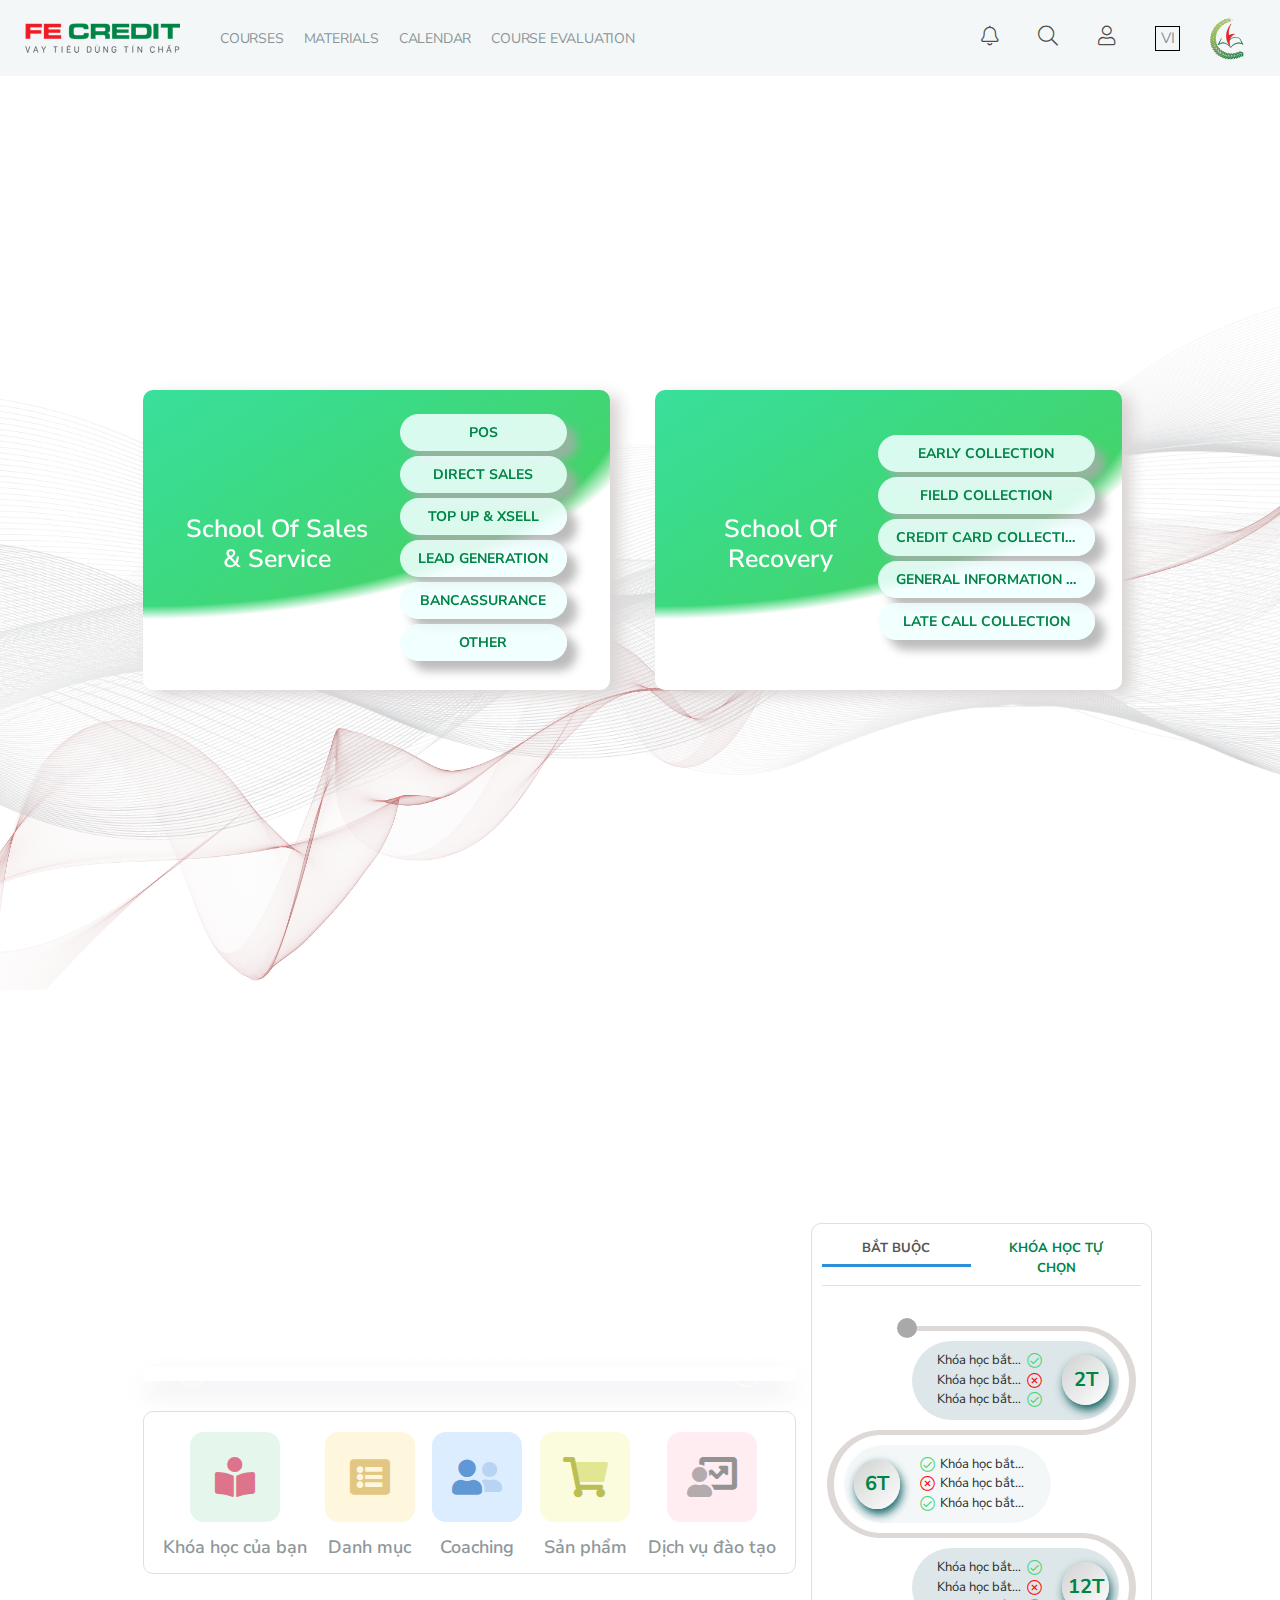
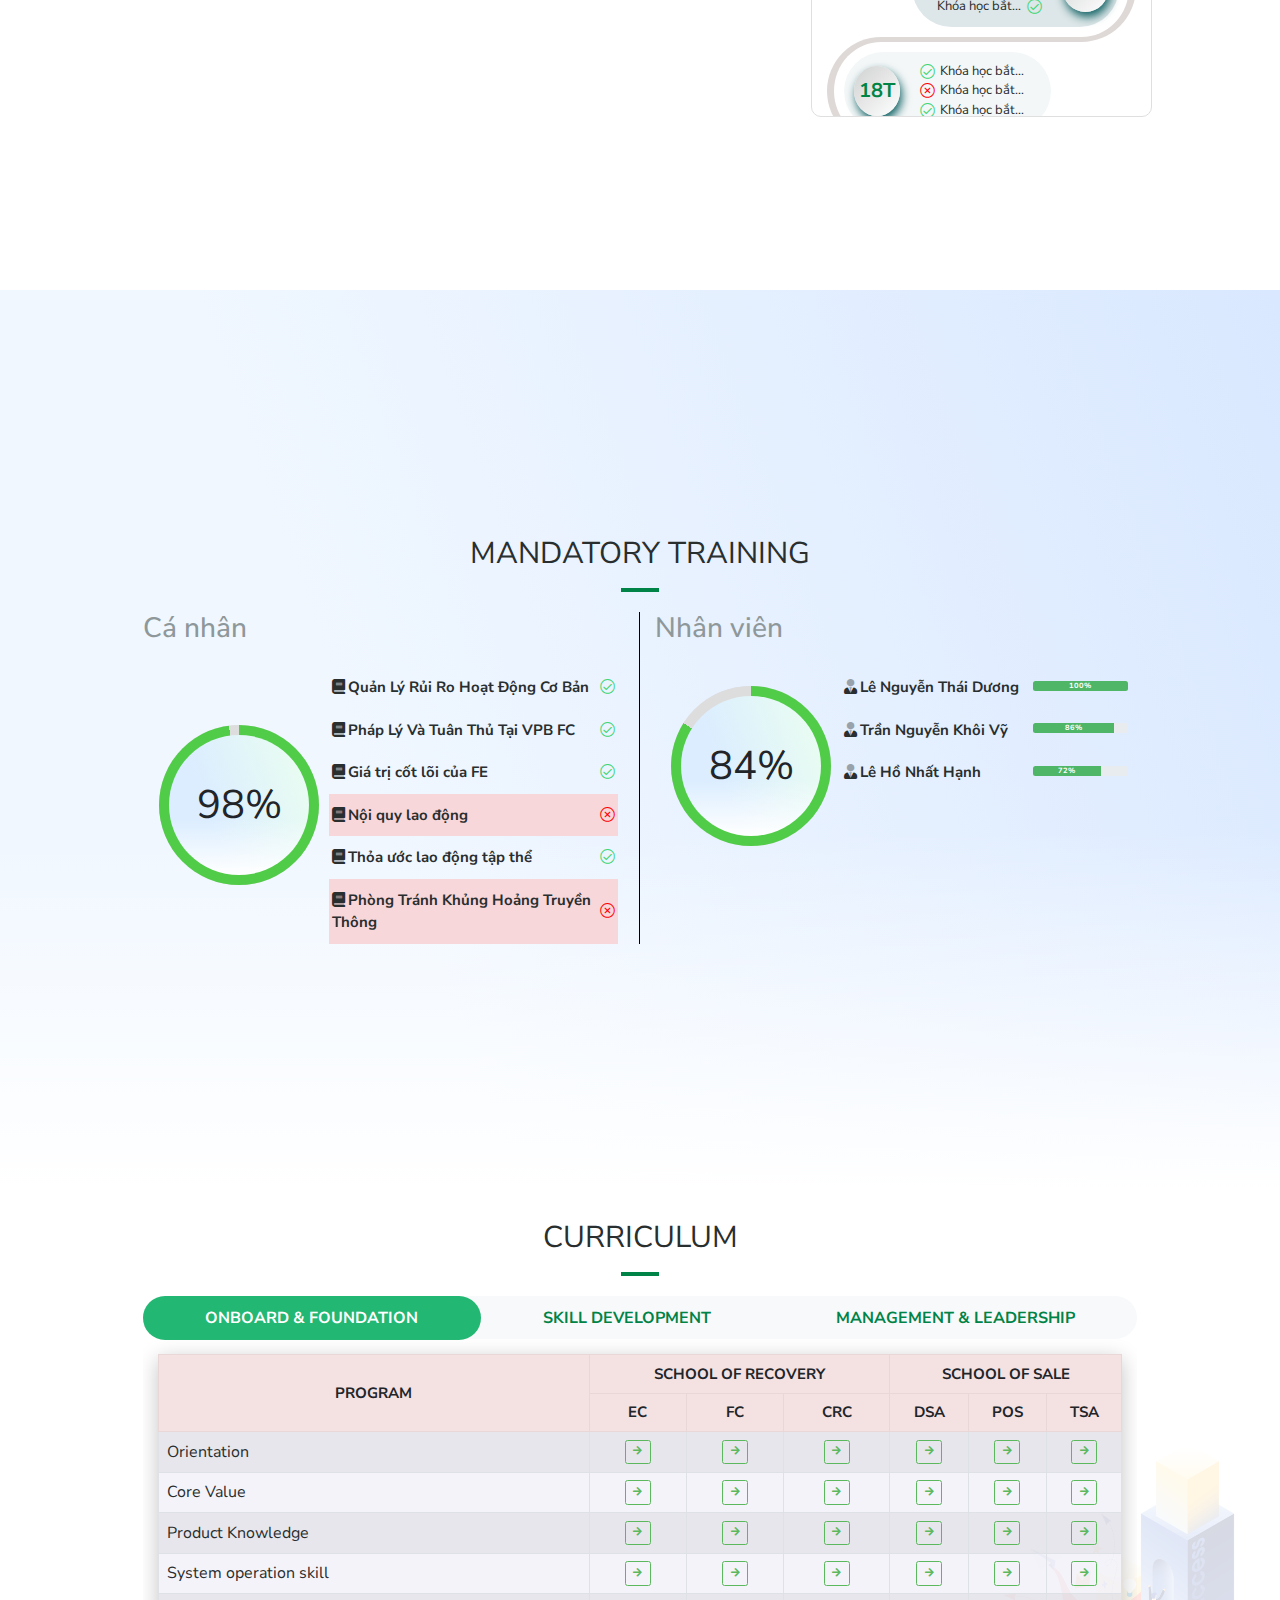
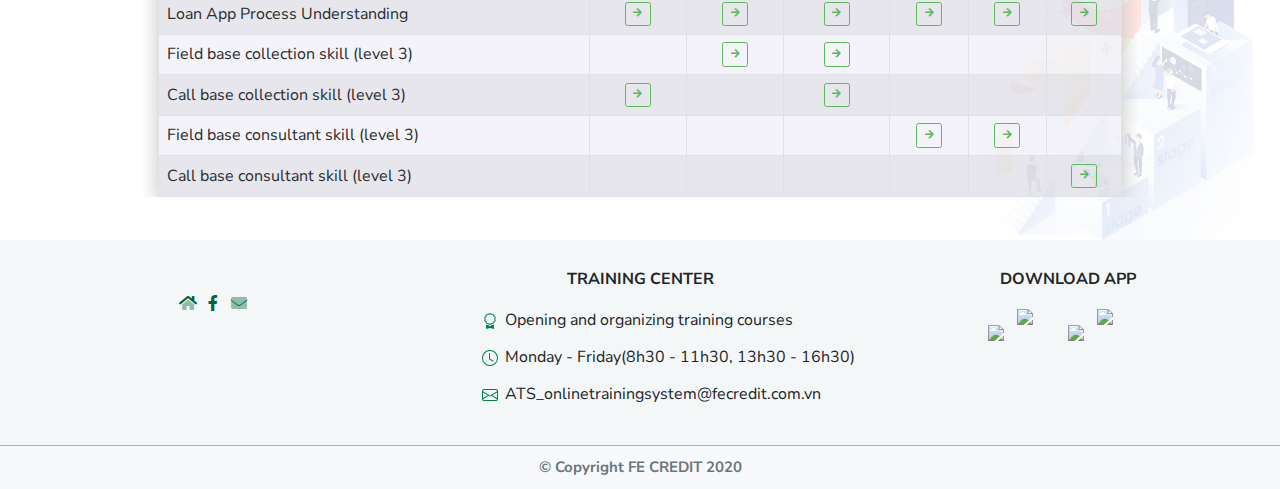
==== commit 60c11d7b: "fix full pgae" ====
--- a/index.html
+++ b/index.html
@@ -738,7 +738,7 @@
     <section class="slider section second tools">
         <div class="container-fluid h-100 w-80">
             <div class="wrap-content">
-                <div class="row align-items-start">
+                <div class="row align-items-start wrap-block">
                     <!-- ↓ BLOCK SLIDER ↓ -->
                     <div class="col-lg-8 slider-wrap__left">
                         <div id="carouselExampleIndicators" class="carousel slide" data-ride="carousel">
@@ -1131,7 +1131,7 @@
     </section>
 
     <!-- ↓ BLOCK FE-ACADEMY ↓ -->
-    <section class="section fourth fe-academy">
+    <section class="section fourth fe-academy" style="display: none;">
         <div class="container-fluid h-100 w-80">
             <div class="section-title" id="title-fe-academy">
                 <h2>FE ACADEMY</h2>
--- a/assets/css/ats-mandatory.css
+++ b/assets/css/ats-mandatory.css
@@ -51,6 +51,13 @@
 section.mandatory {
     position: relative;
     padding: 30px 0;
+    height: 100vh;
+}
+
+section.mandatory .container-fluid {
+    display: flex;
+    flex-direction: column;
+    justify-content: center;
 }
 
 #mandatory-bg {
--- a/assets/css/ats-timeline.css
+++ b/assets/css/ats-timeline.css
@@ -5,6 +5,7 @@
     background-color: #fff; */
     border: 1px solid #dfdfdf;
     padding: 10px;
+    margin: auto;
 }
 
 /* Timeline */
--- a/assets/css/ats-tools.css
+++ b/assets/css/ats-tools.css
@@ -1,6 +1,16 @@
 .tools {
     padding: 30px 0;
     position: relative;
+    height: 100vh;
+}
+
+.wrap-content .wrap-block{
+    display: flex;
+    min-height: 100vh;
+} 
+
+.slider-wrap__left {
+    margin: auto;
 }
 
 .tools__content {
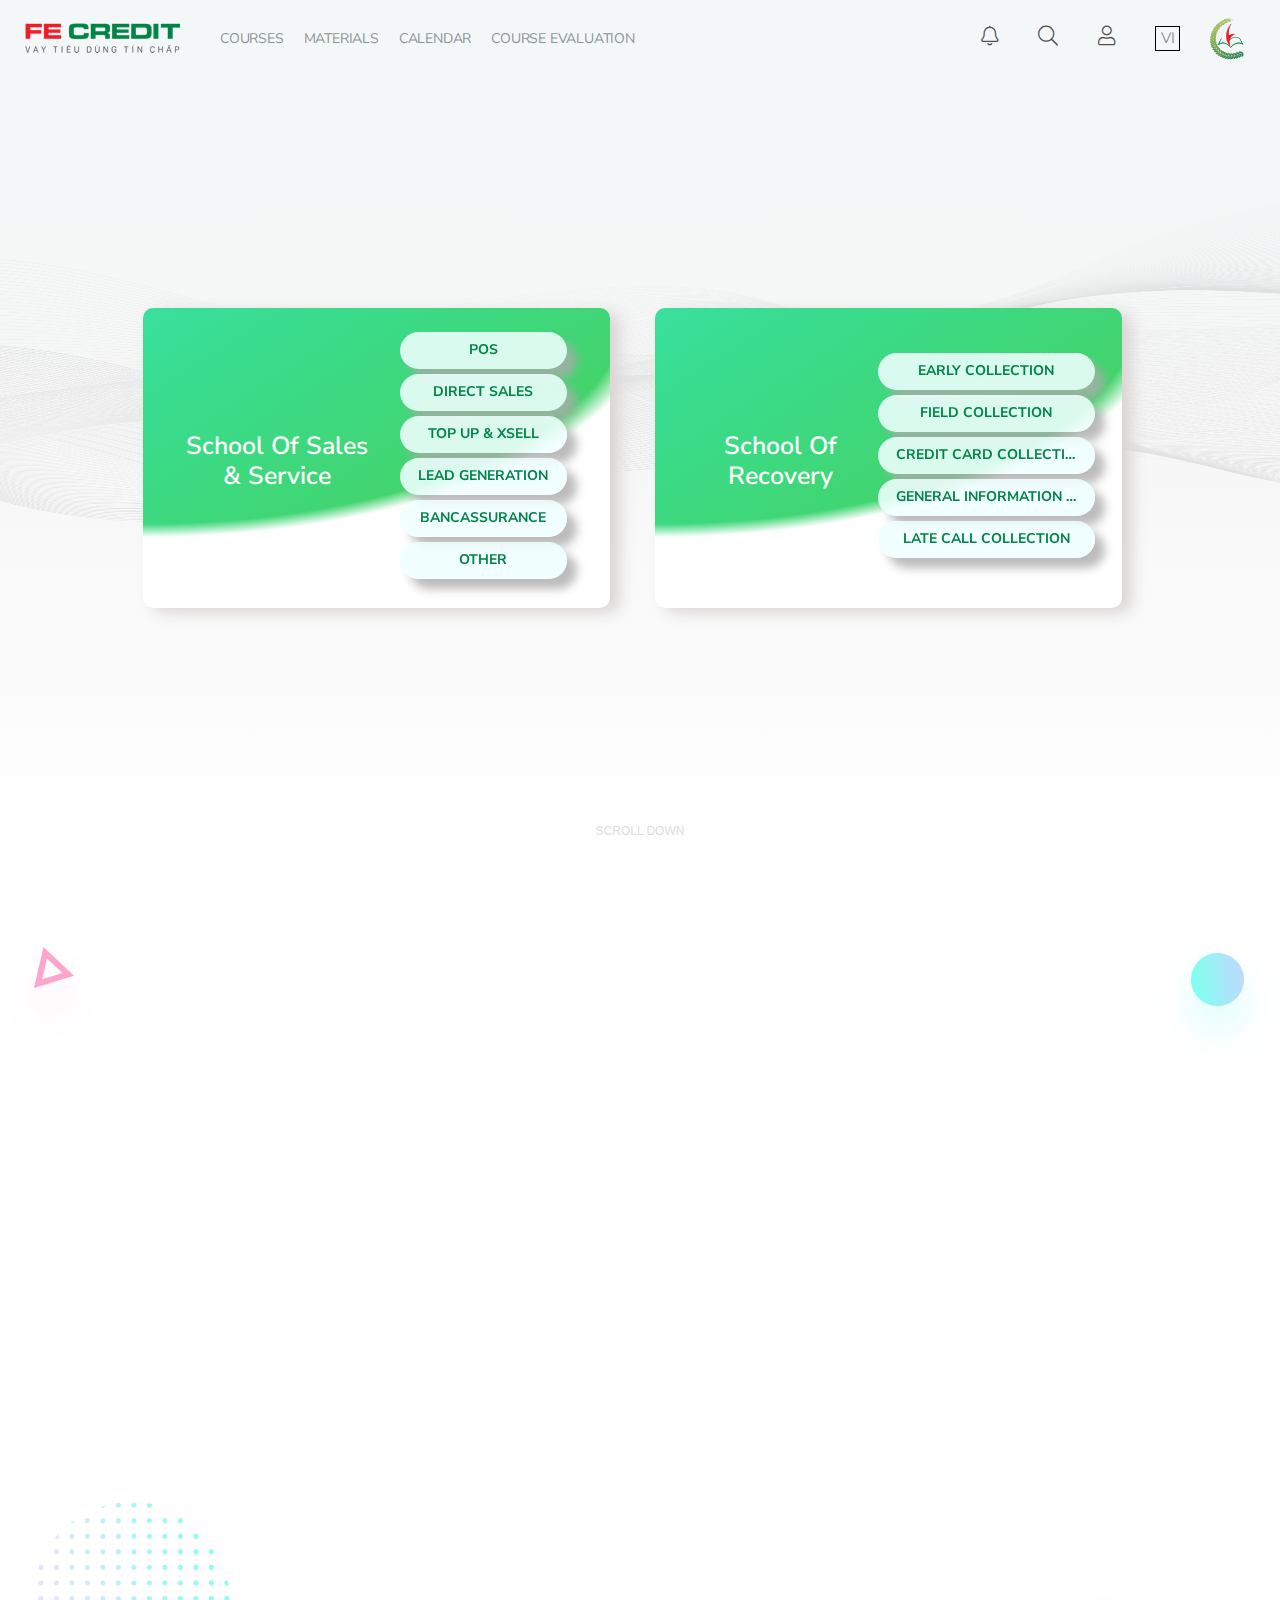
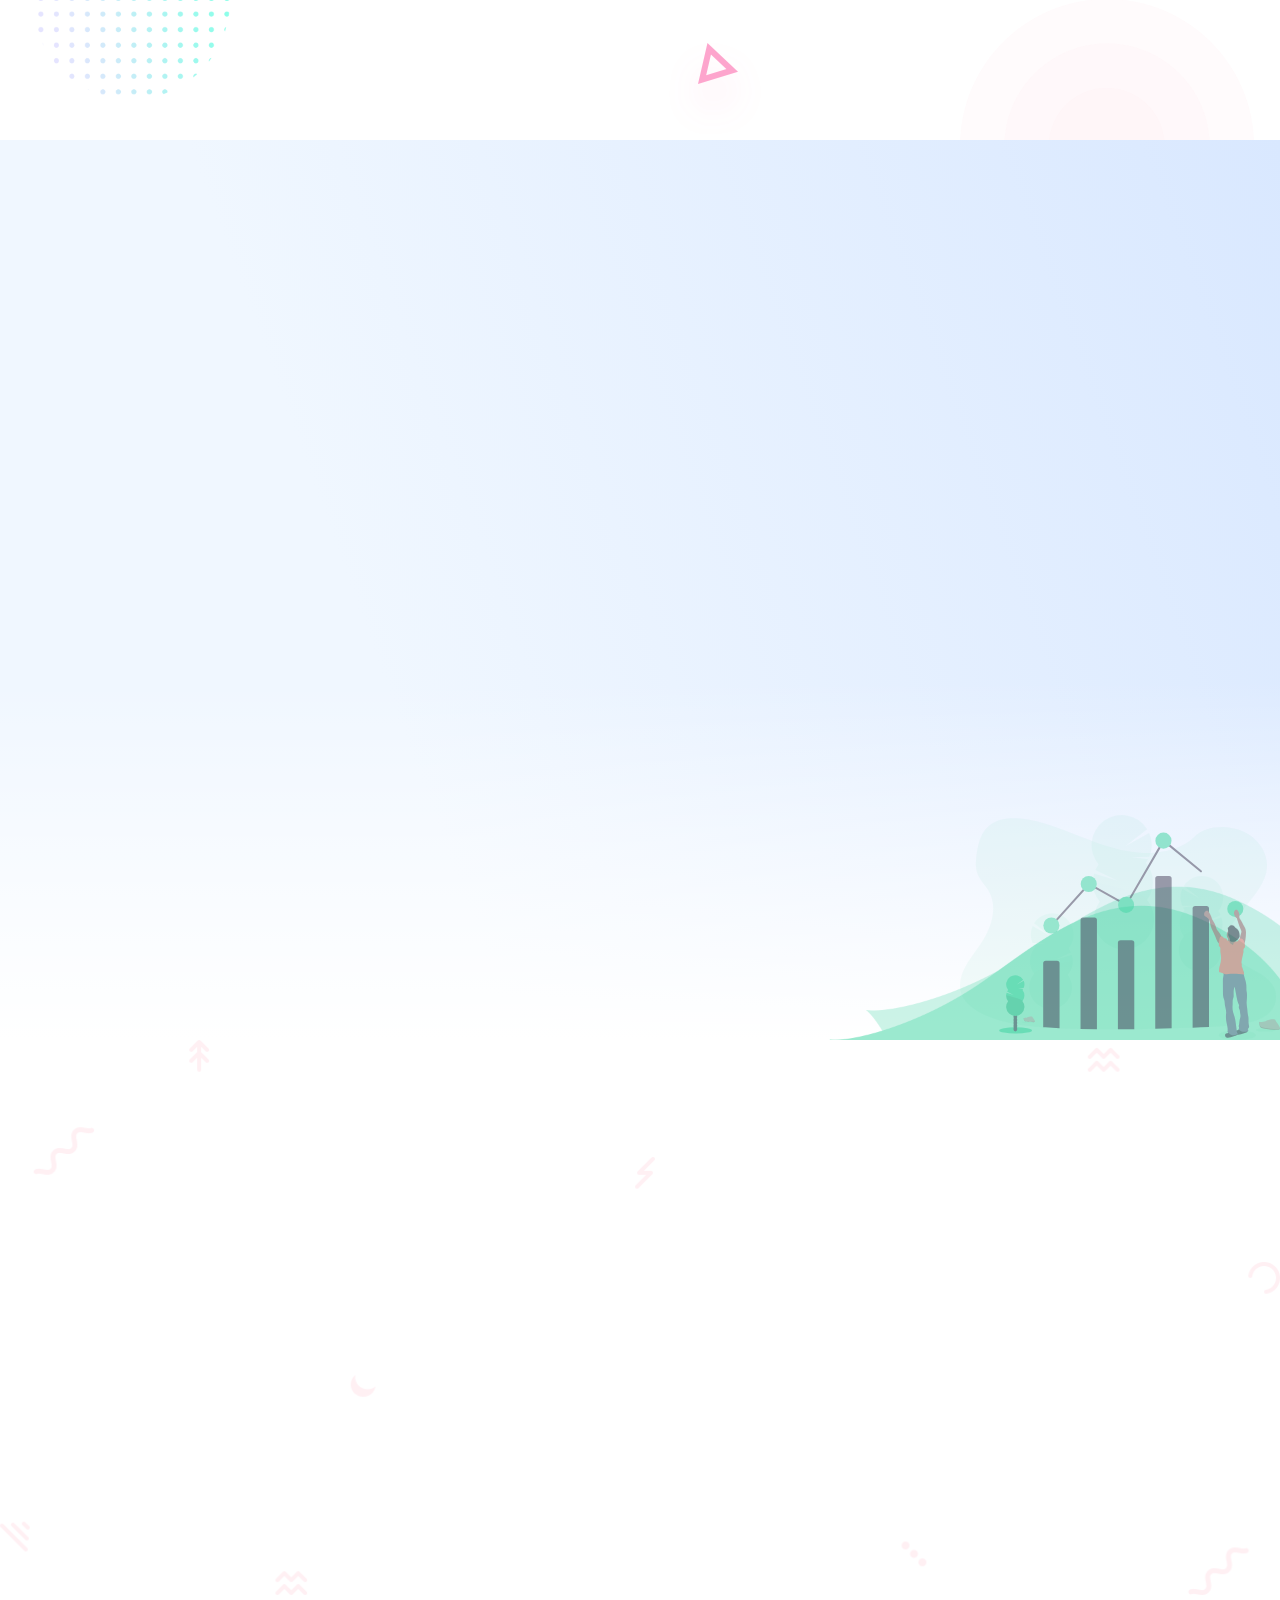
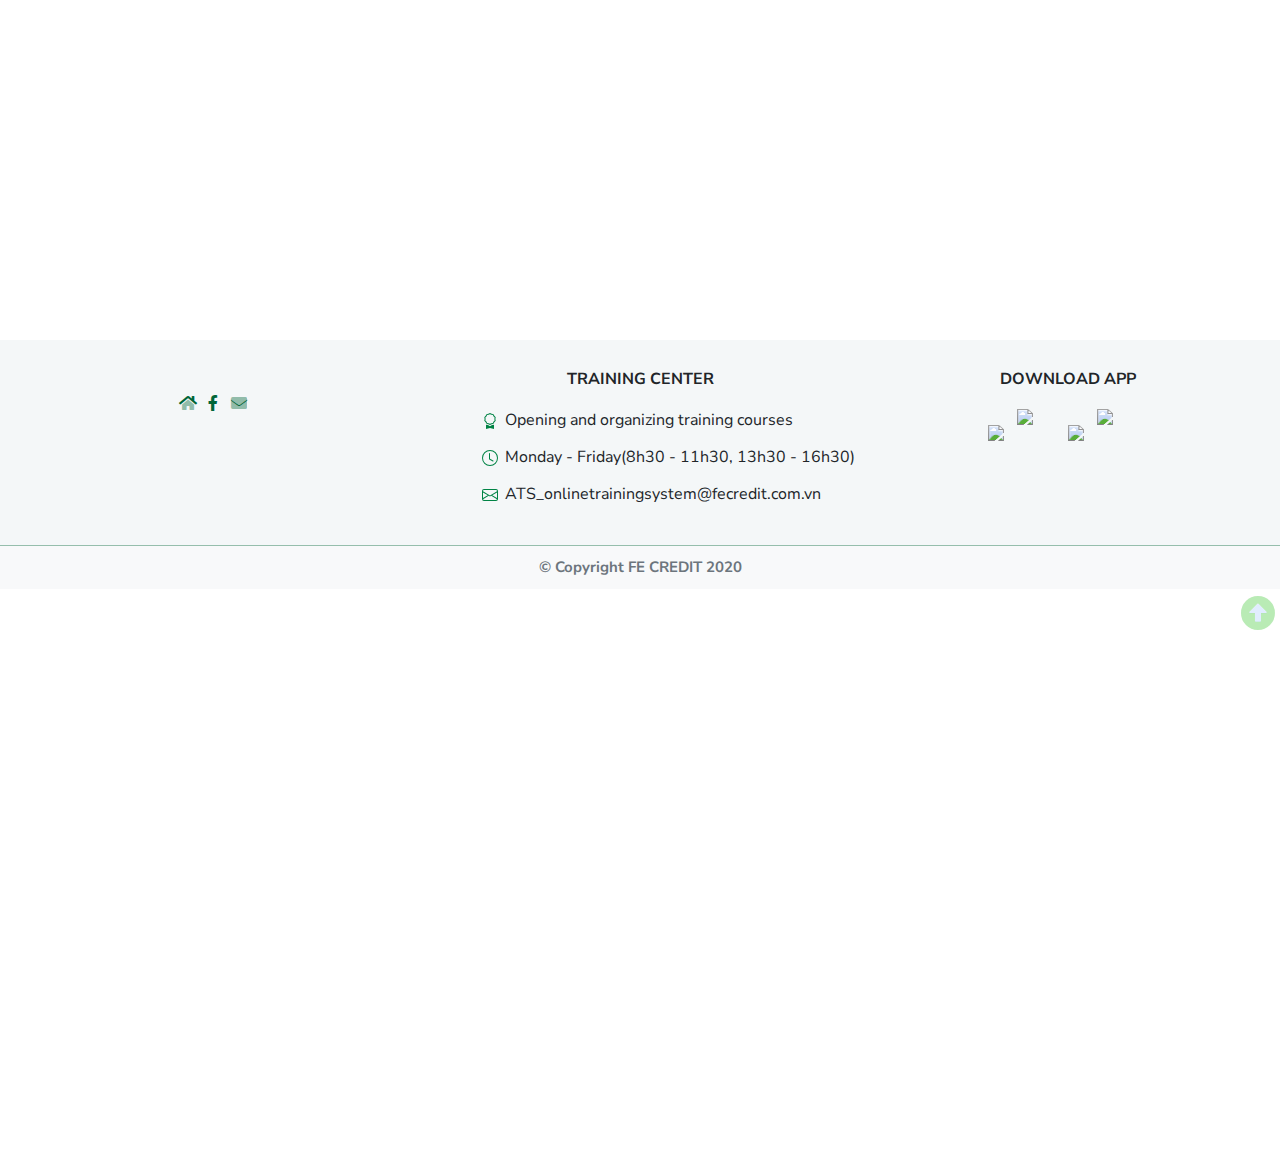
==== commit ed8cd9ab: "fix layout" ====
--- a/index.html
+++ b/index.html
@@ -26,6 +26,7 @@
     <link rel="stylesheet" href="./assets/css/fontawesome-pro-5.14.0.min.css">
     <!-- Hover CSS -->
     <link rel="stylesheet" href="./assets/css/hover-min.css">
+    <link rel="stylesheet" href="./assets/css/aos.css">
 
 </head>
 
@@ -655,6 +656,7 @@
             </div>
         </nav>
     </header>
+
     <!-- ↓ BLOCK SOS-SOR ↓ -->
     <section class="section third school">
         <div id="school-bg"></div>
@@ -663,7 +665,8 @@
                 <h2>VOCATIONAL SCHOOL</h2>
             </div> -->
             <div class="row card-deck block-school" id="intro-step-8">
-                <div class="card block-sources hvr-grow col col-12 col-xl-12 col-lg-12 col-md-12 col-sm-12 materials mr-5"
+                <div data-aos="fade-right"
+                    class="card block-sources hvr-grow col col-12 col-xl-12 col-lg-12 col-md-12 col-sm-12 materials mr-5"
                     id="loaded-soss">
                     <div
                         class="card-body h-100 materials-item d-flex flex-row justify-content-around align-items-center">
@@ -698,7 +701,8 @@
                             </span></div>
                     </div>
                 </div>
-                <div class="card block-sources hvr-grow col col-12 col-xl-12 col-lg-12 col-md-12 col-sm-12 materials mr-5"
+                <div data-aos="fade-left"
+                    class="card block-sources hvr-grow col col-12 col-xl-12 col-lg-12 col-md-12 col-sm-12 materials mr-5"
                     id="loaded-soss">
                     <div
                         class="card-body h-100 materials-item d-flex flex-row justify-content-around align-items-center">
@@ -732,15 +736,72 @@
             </div>
         </div>
         <div id="wave-school"></div>
+        <div class="container scroll-down">
+            <div class="chevron"></div>
+            <div class="chevron"></div>
+            <div class="chevron"></div>
+            <a href="#to-tools" class="text">Scroll down</a>
+          </div>
     </section>
     <!-- ↑ BLOCK SOS-SOR ↑ -->
 
-    <section class="slider section second tools">
+    <section class="slider section second tools" id="to-tools">
         <div class="container-fluid h-100 w-80">
             <div class="wrap-content">
                 <div class="row align-items-start wrap-block">
-                    <!-- ↓ BLOCK SLIDER ↓ -->
-                    <div class="col-lg-8 slider-wrap__left">
+                    <div data-aos="zoom-in" class="col-lg-8 slider-wrap__left">
+                        <!-- ↓ BLOCK TOOLS ↓ -->
+                        <div class="d-flex justify-content-around">
+                            <div class="tools_content d-flex justify-content-around mb-5 w-100">
+
+                                <div class="tools__content__option mt-3">
+                                    <a class="tools__content__option__item " href="#" tabindex="0">
+                                        <div id="my-course">
+                                            <i class="fad fa-book-reader"></i>
+                                        </div>
+                                        <h5>Khóa học của bạn</h5>
+                                    </a>
+                                </div>
+
+                                <div class="tools__content__option mt-3">
+                                    <a class="tools__content__option__item " href="#" tabindex="0">
+                                        <div id="catalog">
+                                            <i class="fad fa-list-alt"></i>
+                                        </div>
+                                        <h5>Danh mục</h5>
+                                    </a>
+                                </div>
+
+                                <div class="tools__content__option mt-3">
+                                    <a class="tools__content__option__item " href="#" tabindex="0">
+                                        <div id="coaching">
+                                            <i class="fad fa-user-friends"></i>
+                                        </div>
+                                        <h5>Coaching</h5>
+                                    </a>
+                                </div>
+
+                                <div class="tools__content__option mt-3">
+                                    <a class="tools__content__option__item " href="#" tabindex="0">
+                                        <div id="product">
+                                            <i class="fad fa-shopping-cart"></i>
+                                        </div>
+                                        <h5>Sản phẩm</h5>
+                                    </a>
+                                </div>
+
+                                <div class="tools__content__option mt-3">
+                                    <a class="tools__content__option__item " href="#" tabindex="0">
+                                        <div id="roadmap">
+                                            <i class="fad fa-user-chart"></i>
+                                        </div>
+                                        <h5>Dịch vụ đào tạo</h5>
+                                    </a>
+                                </div>
+                            </div>
+                        </div>
+                        <!-- ↑ BLOCK TOOLS ↑ -->
+                        <!-- ↓ BLOCK SLIDER ↓ -->
                         <div id="carouselExampleIndicators" class="carousel slide" data-ride="carousel">
                             <ol class="carousel-indicators">
                                 <li data-target="#carouselExampleIndicators" data-slide-to="0" class=""></li>
@@ -755,44 +816,33 @@
                             </ol>
                             <div class="carousel-inner" role="listbox">
                                 <div class="carousel-item"><a href=''><img class="img-fluid"
-                                            src="https://training-uat.fecredit.com.vn/pluginfile.php/1/theme_atstwo/slide1image/-1/Mandatory-Training.jpg"
-                                            alt=""></a></div>
+                                            src="https://picsum.photos/seed/picsum/815/300" alt=""></a></div>
                                 <div class="carousel-item"><a
                                         href='https://training.fecredit.com.vn/course/view.php?id=657'><img
-                                            class="img-fluid"
-                                            src="https://training-uat.fecredit.com.vn/pluginfile.php/1/theme_atstwo/slide2image/-1/Banner-quan-ly-rui-ro-hoat-dong.jpg"
+                                            class="img-fluid" src="https://picsum.photos/seed/picsum/815/300"
                                             alt=""></a></div>
-                                <div class="carousel-item"><a
-                                        href='https://training.fecredit.com.vn/course/view.php?id=1827&amp;sectionid=7994'><img
-                                            class="img-fluid"
-                                            src="https://training-uat.fecredit.com.vn/pluginfile.php/1/theme_atstwo/slide3image/-1/banner-Leadeship.jpg"
-                                            alt=""></a></div>
+                                <div class="carousel-item"><a href='#'><img class="img-fluid"
+                                            src="https://picsum.photos/seed/picsum/815/300" alt=""></a></div>
                                 <div class="carousel-item"><a
                                         href='https://training.fecredit.com.vn/course/view.php?id=888'><img
-                                            class="img-fluid"
-                                            src="https://training-uat.fecredit.com.vn/pluginfile.php/1/theme_atstwo/slide4image/-1/banner-bao-ve-CNTT.jpg"
+                                            class="img-fluid" src="https://picsum.photos/seed/picsum/815/300"
                                             alt=""></a></div>
                                 <div class="carousel-item"><a
                                         href='https://training.fecredit.com.vn/course/view.php?id=2829'><img
-                                            class="img-fluid"
-                                            src="https://training-uat.fecredit.com.vn/pluginfile.php/1/theme_atstwo/slide5image/-1/Banner.jpg"
+                                            class="img-fluid" src="https://picsum.photos/seed/picsum/815/300"
                                             alt=""></a></div>
                                 <div class="carousel-item"><a href=''><img class="img-fluid"
-                                            src="https://training-uat.fecredit.com.vn/pluginfile.php/1/theme_atstwo/slide6image/-1/Banner-News.jpg"
-                                            alt=""></a></div>
+                                            src="https://picsum.photos/seed/picsum/815/300" alt=""></a></div>
                                 <div class="carousel-item"><a
                                         href='https://training.fecredit.com.vn/blocks/catalogue/catalogue.php'><img
-                                            class="img-fluid"
-                                            src="https://training-uat.fecredit.com.vn/pluginfile.php/1/theme_atstwo/slide7image/-1/Training-Catalog.jpg"
+                                            class="img-fluid" src="https://picsum.photos/seed/picsum/815/300"
                                             alt=""></a></div>
                                 <div class="carousel-item"><a
                                         href='https://training.fecredit.com.vn/mod/url/view.php?id=29986'><img
-                                            class="img-fluid"
-                                            src="https://training-uat.fecredit.com.vn/pluginfile.php/1/theme_atstwo/slide8image/-1/FE_Teaser_ATS-Banner2-1349-x-300.png"
+                                            class="img-fluid" src="https://picsum.photos/seed/picsum/815/300"
                                             alt=""></a></div>
                                 <div class="carousel-item active"><a href='/course/view.php?id=4551'><img
-                                            class="img-fluid"
-                                            src="https://training-uat.fecredit.com.vn/pluginfile.php/1/theme_atstwo/slide9image/-1/9-orientation.png"
+                                            class="img-fluid" src="https://picsum.photos/seed/picsum/815/300"
                                             alt=""></a></div>
                             </div>
                             <a class="carousel-control-prev" href="#carouselExampleIndicators" role="button"
@@ -806,64 +856,11 @@
                                 <span class="sr-only">Next</span>
                             </a>
                         </div>
-                        <!-- ↓ BLOCK TOOLS ↓ -->
-                        <!-- ↓ BLOCK TOOLS ↓ -->
-                        <div class="d-flex justify-content-around">
-                            <div class="tools_content d-flex justify-content-around mt-5 w-100">
+                        <!-- ↑ BLOCK SLIDER ↑ -->
 
-                                <div class="tools__content__option mt-3">
-                                    <a class="tools__content__option__item " href="#" tabindex="0">
-                                        <div id="my-course">
-                                            <i class="fad fa-book-reader"></i>
-                                        </div>
-                                        <h5>Khóa học của bạn</h5>
-                                    </a>
-                                </div>
-
-                                <div class="tools__content__option mt-3">
-                                    <a class="tools__content__option__item " href="#" tabindex="0">
-                                        <div id="catalog">
-                                            <i class="fad fa-list-alt"></i>
-                                        </div>
-                                        <h5>Danh mục</h5>
-                                    </a>
-                                </div>
-
-                                <div class="tools__content__option mt-3">
-                                    <a class="tools__content__option__item " href="#" tabindex="0">
-                                        <div id="coaching">
-                                            <i class="fad fa-user-friends"></i>
-                                        </div>
-                                        <h5>Coaching</h5>
-                                    </a>
-                                </div>
-
-                                <div class="tools__content__option mt-3">
-                                    <a class="tools__content__option__item " href="#" tabindex="0">
-                                        <div id="product">
-                                            <i class="fad fa-shopping-cart"></i>
-                                        </div>
-                                        <h5>Sản phẩm</h5>
-                                    </a>
-                                </div>
-
-                                <div class="tools__content__option mt-3">
-                                    <a class="tools__content__option__item " href="#" tabindex="0">
-                                        <div id="roadmap">
-                                            <i class="fad fa-user-chart"></i>
-                                        </div>
-                                        <h5>Dịch vụ đào tạo</h5>
-                                    </a>
-                                </div>
-                            </div>
-                        </div>
-                        <!-- ↑ BLOCK TOOLS ↑ -->
-                        <!-- ↑ BLOCK TOOLS ↑ -->
                     </div>
-                    <!-- ↑ BLOCK SLIDER ↑ -->
-
                     <!-- ↓ BLOCK ROADMAP ↓ -->
-                    <div class="col-lg-4 timeline-wrap__right">
+                    <div data-aos="zoom-in" class="col-lg-4 timeline-wrap__right">
                         <div class="timeline-wrap__right_content" id="scroll">
                             <ul id="myTab2" role="tablist"
                                 class="nav nav-tabs nav-pills with-arrow lined flex-column flex-sm-row text-center">
@@ -1126,8 +1123,11 @@
                 </div>
             </div>
         </div>
-        <img src="https://training-uat.fecredit.com.vn/theme/image.php?theme=atstwo&amp;component=theme&amp;image=book_lover"
-            id="svg-tools" alt="">
+        <img class="team-bg-triangle" src="./assets/images/team-bg-triangle.png" alt="background-shape">
+        <img class="team-bg-dots" src="./assets/images/team-bg-dots.png" alt="background-shape">
+        <img class="team-bg-dots-2" src="./assets/images/elipse-bg-two.png" alt="background-shape">
+        <img class="team-bg-triangle-2" src="./assets/images/team-bg-triangle.png" alt="background-shape">
+        <img class="team-bg-ball" src="./assets/images/seo-ball-1.png" alt="background-shape">
     </section>
 
     <!-- ↓ BLOCK FE-ACADEMY ↓ -->
@@ -1248,7 +1248,7 @@
     </section>
     <!-- ↓ BLOCK MANDATORY ↓ -->
     <section class="section five mandatory">
-        <div class="container-fluid h-100 w-80">
+        <div data-aos="flip-down"  class="container-fluid h-100 w-80">
             <div class="section-title" id="title-mandatory">
                 <h2>MANDATORY TRAINING</h2>
             </div>
@@ -1510,16 +1510,18 @@
             </div>
         </div>
         <div id="mandatory-bg"></div>
+        <img class="wave-bg-mandatory" src="./assets/images/bg5.png" alt="background-shape">
+        <img class="undraw-bg-mandatory" src="./assets/images/undraw_visual_data.svg" alt="background-shape">
     </section>
     <!-- ↑ BLOCK MANDATORY ↑ -->
 
     <!-- ↓ BLOCK CURRICULUM ↓ -->
     <section class="section six curriculum">
-        <div class="container-fluid h-100 w-80">
+        <div data-aos="slide-up" class="container-fluid h-100 w-80">
             <div class="section-title" id="title-curriculum">
                 <h2>CURRICULUM</h2>
             </div>
-            <div>
+            <div >
                 <!-- Rounded tabs -->
                 <ul id="tab-curriculum" role="tablist"
                     class="nav nav-tabs nav-pills flex-column flex-sm-row text-center bg-light border-0 rounded-nav">
@@ -2998,6 +3000,13 @@
     <script data-no-instant>
         InstantClick.init();
     </script> -->
+    <script src="./assets/js/aos.js"></script>
+    <script>
+        AOS.init({
+            duration: 1200,
+            once: true,
+        })
+    </script>
     <!-- Custome JS -->
     <script src="./assets/js/common.js"></script>
 </body>
--- a/assets/css/common.css
+++ b/assets/css/common.css
@@ -455,10 +455,108 @@
     cursor: pointer;
 }
 
-input, textarea, select { 
+input,
+textarea,
+select {
     outline: none;
 }
 
-input:focus, textarea:focus{
+input:focus,
+textarea:focus {
     outline: none;
+}
+
+/* Scroll down */
+.container.scroll-down {
+    position: absolute;
+    bottom: 0;
+    left: 0;
+    right: 0;
+    display: flex;
+    justify-content: center;
+}
+
+.scroll-down .container {
+    position: relative;
+    width: 24px;
+    height: 24px;
+}
+
+.scroll-down .chevron {
+    position: absolute;
+    width: 28px;
+    height: 8px;
+    opacity: 0;
+    transform: scale3d(0.5, 0.5, 0.5);
+    animation: move 3s ease-out infinite;
+}
+
+.scroll-down .chevron:first-child {
+    animation: move 3s ease-out 1s infinite;
+}
+
+.scroll-down .chevron:nth-child(2) {
+    animation: move 3s ease-out 2s infinite;
+}
+
+.scroll-down .chevron:before,
+.scroll-down .chevron:after {
+    content: ' ';
+    position: absolute;
+    top: 0;
+    height: 100%;
+    width: 51%;
+    background: #767676;
+}
+
+.scroll-down .chevron:before {
+    left: 0;
+    transform: skew(0deg, 30deg);
+}
+
+.scroll-down .chevron:after {
+    right: 0;
+    width: 50%;
+    transform: skew(0deg, -30deg);
+}
+
+@keyframes move {
+    25% {
+        opacity: 1;
+
+    }
+
+    33% {
+        opacity: 1;
+        transform: translateY(30px);
+    }
+
+    67% {
+        opacity: 1;
+        transform: translateY(40px);
+    }
+
+    100% {
+        opacity: 0;
+        transform: translateY(55px) scale3d(0.5, 0.5, 0.5);
+    }
+}
+
+.scroll-down .text {
+    display: block;
+    margin-top: 75px;
+    margin-left: 0px;
+    font-family: "Helvetica Neue", "Helvetica", Arial, sans-serif;
+    font-size: 12px;
+    color: #767676;
+    text-transform: uppercase;
+    white-space: nowrap;
+    opacity: .25;
+    animation: pulse 2s linear alternate infinite;
+}
+
+@keyframes pulse {
+    to {
+        opacity: 1;
+    }
 }--- a/assets/css/ats-curriculum.css
+++ b/assets/css/ats-curriculum.css
@@ -1,20 +1,21 @@
 .curriculum {
 	position: relative;
 	padding: 30px 0;
-	min-height: 650px;
+	height: 100vh;
 }
 
 #curriculum-bg {
-	background-image: url("../images/curriculumn.png");
+    background-image: url("../images/bg4.png");
     background-repeat: no-repeat;
     background-size: contain;
     bottom: 0;
     position: absolute;
     z-index: -1;
-    opacity: 0.2;
     right: 0;
-    width: 350px;
-    height: 397px;
+    left: 0;
+	top: 0;
+	-webkit-animation: updown 1s infinite  alternate;
+    animation: updown 1s infinite  alternate;
 }
 
 ul#tab-curriculum {
--- a/assets/css/ats-mandatory.css
+++ b/assets/css/ats-mandatory.css
@@ -97,4 +97,22 @@
 .mandatory table {
     font-size: 15px;
 	width: 60%;
+}
+
+.mandatory img.wave-bg-mandatory {
+    position: absolute;
+    bottom: 0;
+    width: 50%;
+    right: 0;
+    z-index: -1;
+    opacity: 0.5;
+}
+
+.mandatory img.undraw-bg-mandatory {
+    position: absolute;
+    bottom: 0px;
+    right: 0;
+    width: 25%;
+    z-index: -1;
+    opacity: 0.5;
 }--- a/assets/css/ats-school.css
+++ b/assets/css/ats-school.css
@@ -1,8 +1,7 @@
 section.section.school {
-    padding: 30px 0;
     position: relative;
-    margin-top: 90px;
-    height: 100vh;
+    margin-top: 75px;
+    height: 85vh;
 }
 
 .block-school {
@@ -41,10 +40,10 @@
 }
 
 #school-bg {
-    background-image: url("../images/school2.png");
+    background-image: url(../images/school2.png);
     background-repeat: no-repeat;
-    background-size: 100% 100%;
-    opacity: 0.5;
+    background-size: 100% 70%;
+    opacity: 0.3;
     position: absolute;
     right: 0;
     left: 0;
@@ -53,25 +52,25 @@
 }
 
 #wave-school {
-    background-image: url("../images/pngwave.png");
+    /* background-image: url("../images/bg2.svg"); */
     background-repeat: no-repeat;
-    background-size: 100% 132%;
-    opacity: 0.5;
+    background-size: 100% 100%;
+    opacity: 1;
     position: absolute;
     right: 0;
     left: 0;
     top: 0;
     bottom: 0px;
     z-index: -1;
+    transform: scaleX(-1);
+    margin-top: -75px;
+    background-color: #f4f7f8;
+    background-image: linear-gradient(to bottom, #f4f7f8 0%, #f6f6f6 50%, rgb(255 255 255) 100%);
 }
 
 .school .container .card-desk {
     height: 300px;
 }
-/* 
-section.section.school {
-    height: 60vh!important;
-} */
 
 .nav-link {
     color: #008347!important;
--- a/assets/css/ats-tools.css
+++ b/assets/css/ats-tools.css
@@ -1,5 +1,4 @@
 .tools {
-    padding: 30px 0;
     position: relative;
     height: 100vh;
 }
@@ -208,4 +207,61 @@
 
 .img-fluid {
     height: 300px!important;
+}
+
+img.team-bg-dots {
+    position: absolute;
+    bottom: 5%;
+    z-index: -1;
+    left: 3%;
+    width: 15%;
+    opacity: 0.5;
+}
+
+img.team-bg-ball {
+    position: absolute;
+    top: 100px;
+    right: 0;
+    z-index: -1;
+    opacity: 0.5;
+    -webkit-animation: updown 1s infinite  alternate;
+    animation: updown 1s infinite  alternate;
+}
+
+img.team-bg-triangle {
+    position: absolute;
+    bottom: 0%;
+    right: 40%;
+    z-index: -1;
+    opacity: 0.5;
+    -webkit-animation: updown 1s infinite  alternate;
+    animation: updown 1s infinite  alternate;
+}
+
+img.team-bg-triangle-2 {
+    position: absolute;
+    top: 100px;
+    left: 0;
+    z-index: -1;
+    opacity: 0.5;
+    -webkit-animation: updown 1s infinite  alternate;
+    animation: updown 1s infinite  alternate;
+}
+
+img.team-bg-dots-2 {
+    position: absolute;
+    bottom: -17%;
+    z-index: -1;
+    right: 2%;
+    width: 23%;
+    opacity: 0.6;
+}
+
+@-webkit-keyframes updown {
+    0% { transform: translateY(0); }
+    100% { transform: translateY(-7px); }
+}
+@keyframes updown {
+    0% { transform: translateY(0); }
+    100% { transform: translateY(-7px); }
 }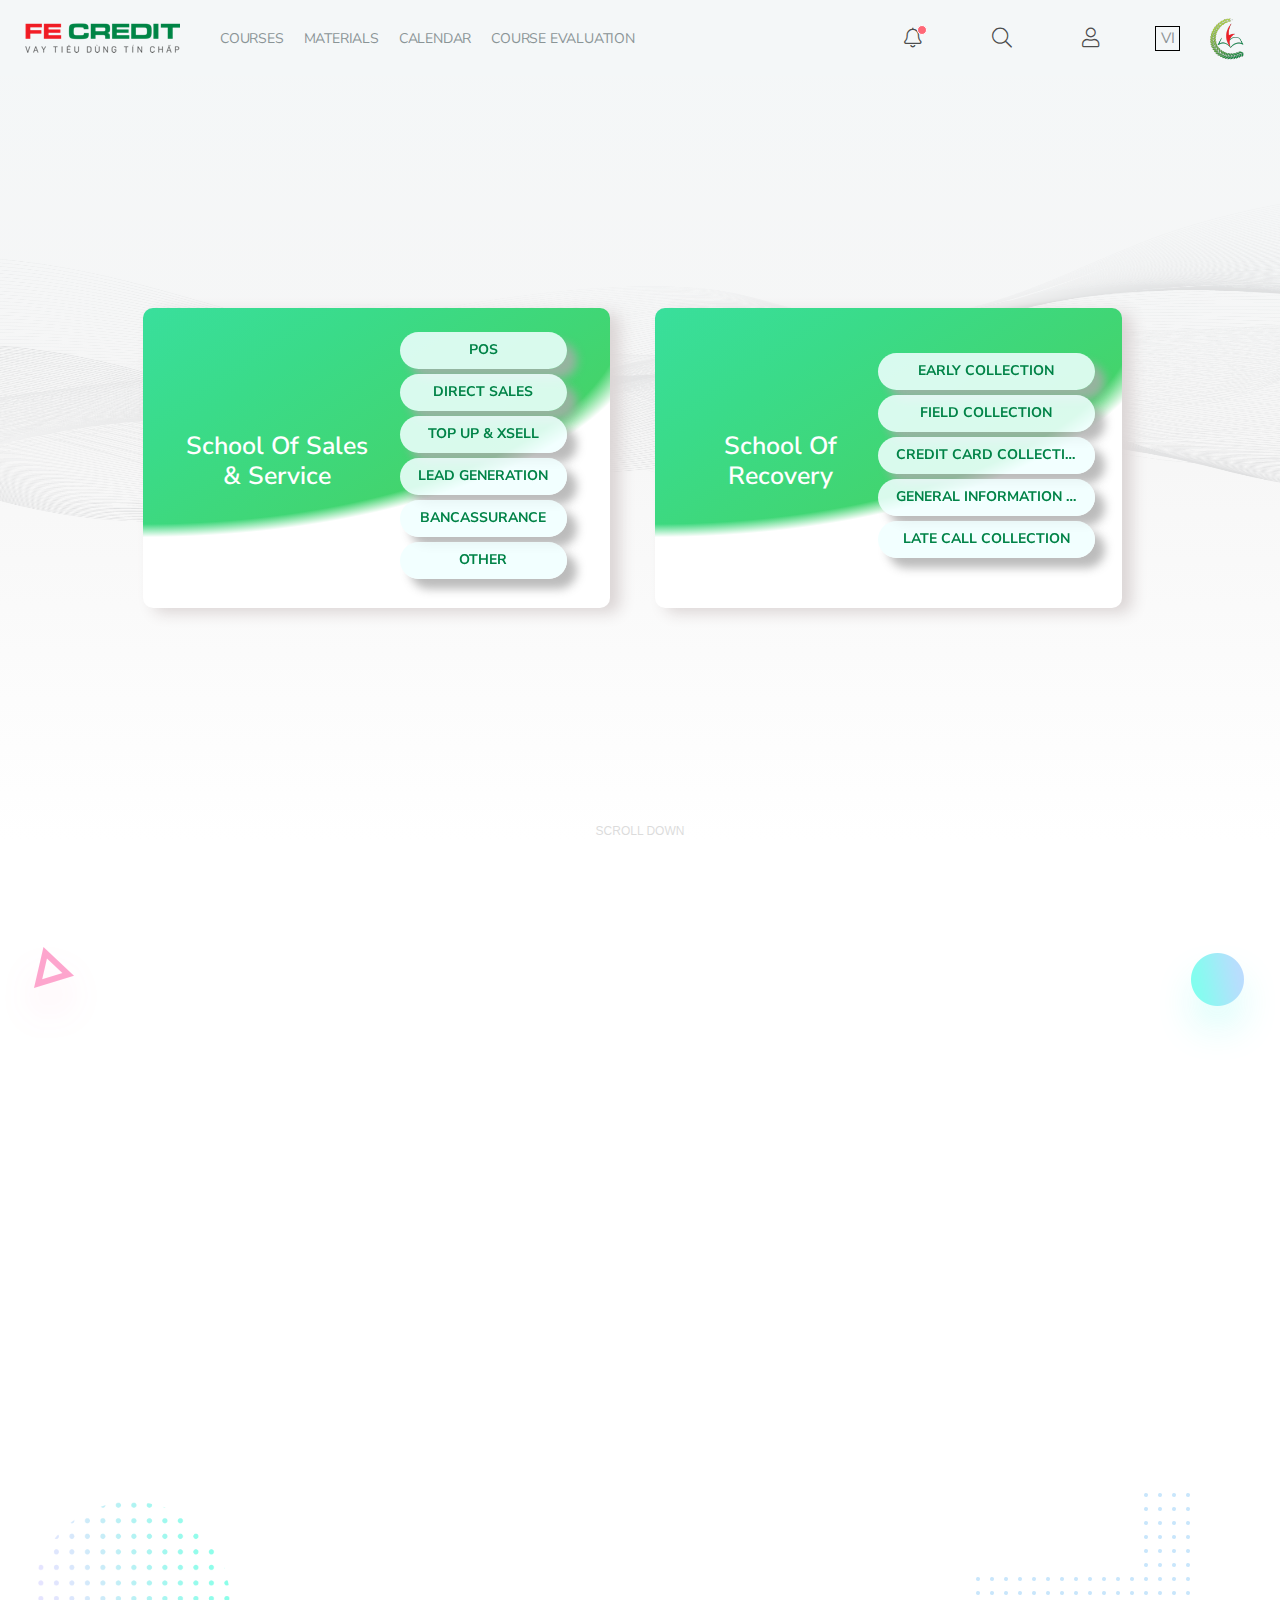
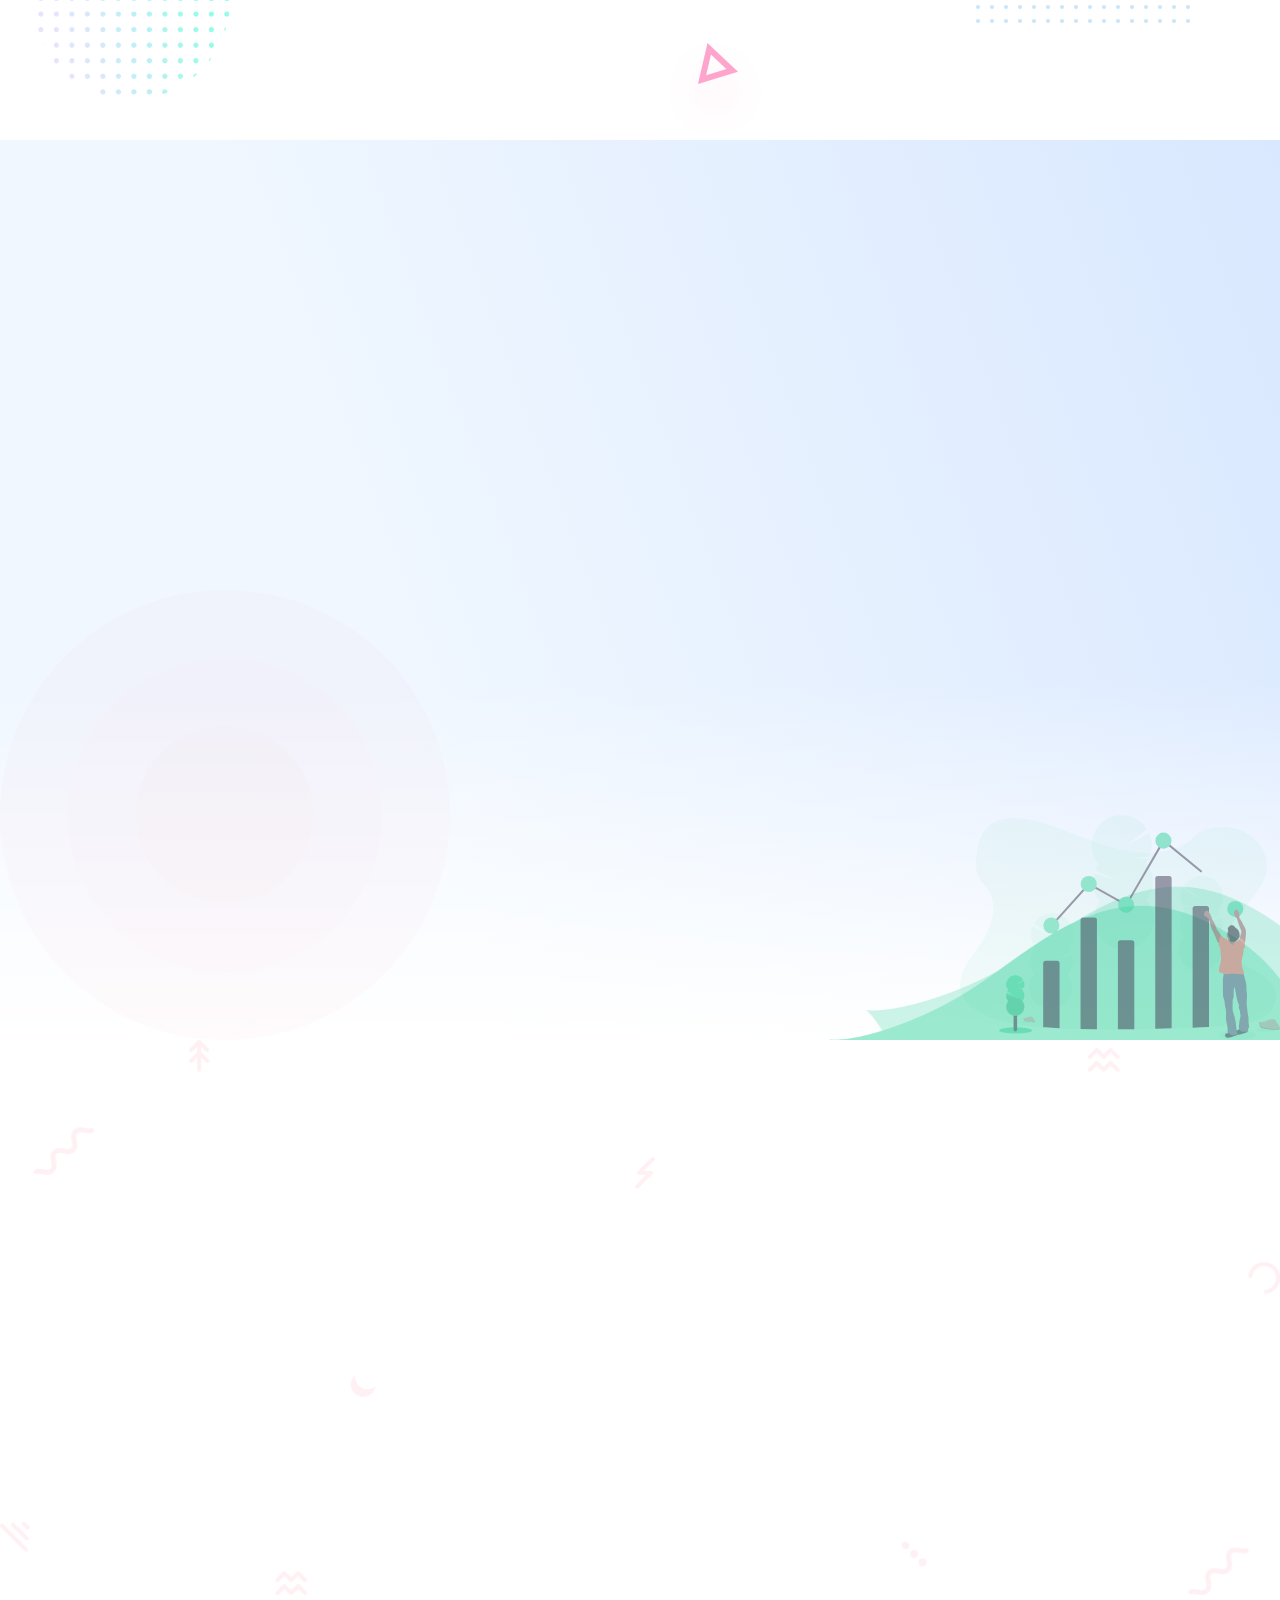
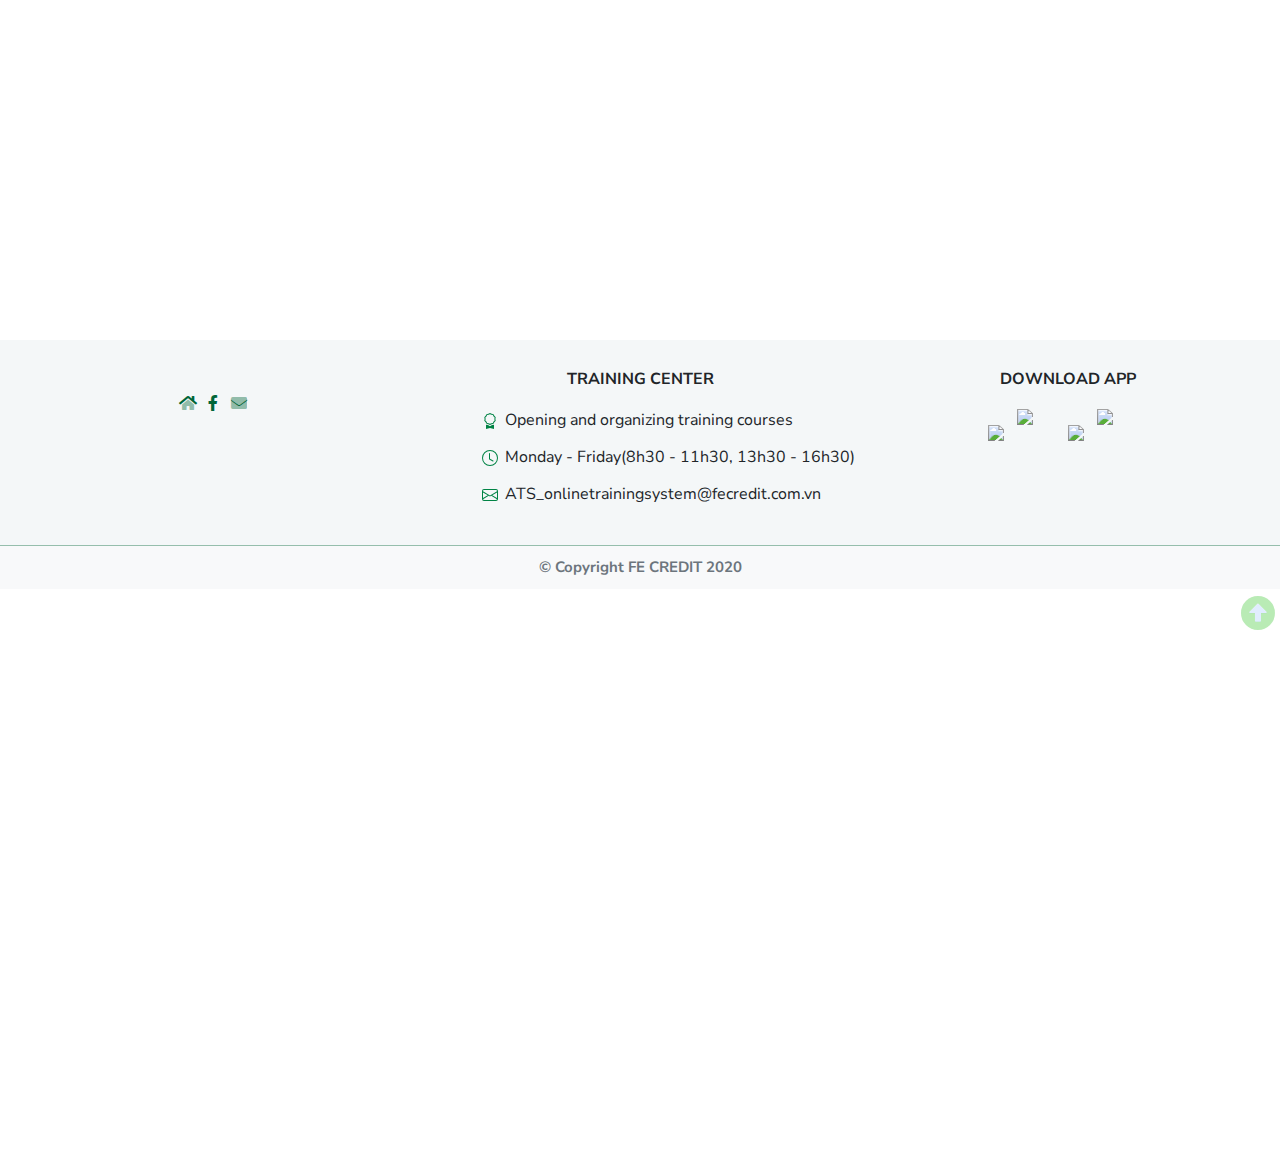
==== commit f0139607: "fix layout" ====
--- a/index.html
+++ b/index.html
@@ -46,7 +46,7 @@
                 <div class="collapse navbar-collapse" id="navbarCollapse">
                     <ul class="navbar-nav ats-menu-primary mr-auto">
                         <li class="nav-item has-mega-menu"><a class="navbar-item">COURSES</a>
-                            <ul class="row mega-menu list-unstyled">
+                            <ul class="row mega-menu list-unstyled sub-menu-one">
                                 <li class="col col-2 nav-item"><a href="" class="button-link">School of Sales</a>
                                     <ul class="sub-menu">
                                         <li class="button-link hvr-forward"><a
@@ -112,7 +112,7 @@
                                     </ul>
                             </ul>
                         <li class="nav-item has-mega-menu"><a class="navbar-item">MATERIALS</a>
-                            <ul class="row mega-menu list-unstyled">
+                            <ul class="row mega-menu list-unstyled sub-menu-two">
                                 <li class="col col-2 nav-item"><a href="" class="button-link">School of Sales</a>
                                     <ul class="sub-menu">
                                         <li class="button-link hvr-forward"><a
@@ -175,7 +175,7 @@
                                         Risk Management</a></li>
                             </ul>
                         <li class="nav-item has-mega-menu"><a class="navbar-item">Calendar</a>
-                            <ul class="row mega-menu list-unstyled">
+                            <ul class="row mega-menu list-unstyled sub-menu-three">
                                 <li class="col col-2 nav-item"><a href="" class="button-link">2015</a>
                                     <ul class="sub-menu">
                                         <li class="button-link hvr-forward"><a
@@ -418,67 +418,64 @@
                 </div>
                 <div class="ats-function mt-2 mt-md-0">
                     <ul class="navbar-sticky">
-                        <li class="dropdown">
+                        <li class="dropdown noti-dot">
                             <a class="dropbtn">
                                 <i class="fal fa-bell icon-func"></i>
                             </a>
                             <div class="dropdown-content notifi">
-                                <h5 class="ml-3">Thông báo</h5>
+                                <h5 class="ml-3">Thông báo <span class="badge badge-pill badge-success">4 New</span></h5>
                                 <ul class="list-group notification">
                                     <li class="list-group-item item-noti seen">
-                                        <img class="w-12"
-                                            src="https://training-uat.fecredit.com.vn/theme/image.php?theme=atstwo&amp;component=theme&amp;image=.%2Fnew_icons%2Fattention">
+                                        <i class="fad fa-exclamation-triangle"></i>
                                         <div class="content-noti">
                                             <span class="title-noti">Khóa học ABC sắp kết thúc, mời bạn hoàn
                                                 thành</span>
-                                            <span class="time-noti">4 giờ trước</span>
+                                            <span class="time-noti"><i class="fal fa-clock"></i> 4 giờ trước</span>
                                         </div>
                                     </li>
                                     <li class="list-group-item item-noti seen">
-                                        <img class="w-12"
-                                            src="https://training-uat.fecredit.com.vn/theme/image.php?theme=atstwo&amp;component=theme&amp;image=.%2Fnew_icons%2Fattention">
+                                        <i class="fad fa-exclamation-triangle"></i>
                                         <div class="content-noti">
                                             <span class="title-noti">Khóa học ABC sắp kết thúc, mời bạn hoàn
                                                 thành</span>
-                                            <span class="time-noti">4 giờ trước</span>
+                                            <span class="time-noti"><i class="fal fa-clock"></i> 4 giờ trước</span>
                                         </div>
                                     </li>
                                     <li class="list-group-item item-noti seen">
-                                        <img class="w-12"
-                                            src="https://training-uat.fecredit.com.vn/theme/image.php?theme=atstwo&amp;component=theme&amp;image=.%2Fnew_icons%2Fattention">
+                                        <i class="fad fa-exclamation-triangle"></i>
                                         <div class="content-noti">
                                             <span class="title-noti">Khóa học ABC sắp kết thúc, mời bạn hoàn
                                                 thành</span>
-                                            <span class="time-noti">4 giờ trước</span>
+                                            <span class="time-noti"><i class="fal fa-clock"></i> 4 giờ trước</span>
                                         </div>
                                     </li>
                                     <li class="list-group-item item-noti seen">
-                                        <img class="w-12"
-                                            src="https://training-uat.fecredit.com.vn/theme/image.php?theme=atstwo&amp;component=theme&amp;image=.%2Fnew_icons%2Fattention">
+                                        <i class="fad fa-exclamation-triangle"></i>
                                         <div class="content-noti">
                                             <span class="title-noti">Khóa học ABC sắp kết thúc, mời bạn hoàn
                                                 thành</span>
-                                            <span class="time-noti">4 giờ trước</span>
+                                            <span class="time-noti"><i class="fal fa-clock"></i> 4 giờ trước</span>
                                         </div>
                                     </li>
                                     <li class="list-group-item item-noti seen">
-                                        <img class="w-12"
-                                            src="https://training-uat.fecredit.com.vn/theme/image.php?theme=atstwo&amp;component=theme&amp;image=.%2Fnew_icons%2Fsuccess">
+                                        <i class="fad fa-exclamation-circle"></i>
                                         <div class="content-noti">
                                             <span class="title-noti">Chúc mừng bạn đã hoàn thành khóa học cho
                                                 nhân
                                                 viên mới</span>
-                                            <span class="time-noti">3 giờ trước</span>
+                                            <span class="time-noti"><i class="fal fa-clock"></i> 3 giờ trước</span>
                                         </div>
                                     </li>
                                     <li class="list-group-item item-noti ">
-                                        <img class="w-12"
-                                            src="https://training-uat.fecredit.com.vn/theme/image.php?theme=atstwo&amp;component=theme&amp;image=.%2Fnew_icons%2Finvite">
+                                        <i class="fad fa-envelope-open-text"></i>
                                         <div class="content-noti">
                                             <span class="title-noti">Admin đã mời bạn tham gia khóa học cho nhân
                                                 viên mới</span>
-                                            <span class="time-noti">2 giờ trước</span>
+                                            <span class="time-noti"><i class="fal fa-clock"></i> 2 giờ trước</span>
                                         </div>
+                                    </li>
+                                    <li class="list-group-item item-noti justify-content-center ">
+                                        <span class="view-all-noti ">View all Notifications</span>
                                     </li>
                                 </ul>
                             </div>
@@ -492,7 +489,21 @@
                                     <input id="selector-mobile" type="text" placeholder="What're you searching for?"
                                         class="form-control form-control-underlined border-info">
                                 </div>
-                                <table class="table table-hover" id="table-suggestion">
+                                <div class="suggestion">
+                                    <span class="suggestion-item badge badge-primary">Quản Lý Rủi Ro Hoạt Động Cơ Bản</span>
+                                    <span class="suggestion-item badge badge-primary">Pháp Lý Và Tuân Thủ Tại VPB FC</span>
+                                    <span class="suggestion-item badge badge-primary">Giá trị cốt lõi của FE</span>
+                                    <span class="suggestion-item badge badge-primary">Nội quy lao động</span>
+                                    <span class="suggestion-item badge badge-primary">Thỏa ước lao động tập thể</span>
+                                    <span class="suggestion-item badge badge-primary">Phòng Tránh Khủng Hoảng Truyền Thông</span>
+                                    <span class="suggestion-item badge badge-primary">Đào Tạo Về Nhận Thức An Toàn Bảo Mật Thông Tin</span>
+                                    <span class="suggestion-item badge badge-primary">Information Security Awareness Training Module -  2020</span>
+                                    <span class="suggestion-item badge badge-primary">Văn Bản Nhân Sự/HR Document</span>
+                                    <span class="suggestion-item badge badge-primary">Pháp Lý Và Tuân Thủ Tại VPB FC</span>
+                                    <span class="suggestion-item badge badge-primary">Nội quy lao động</span>
+                                    <span class="suggestion-item badge badge-primary">Phòng Tránh Khủng Hoảng Truyền Thông</span>
+                                </div>
+                                <!-- <table class="table table-hover" id="table-suggestion">
                                     <tbody>
                                         <tr>
                                             <td><a class="card-link" href="#">Quản Lý Rủi Ro Hoạt Động Cơ Bản</a>
@@ -527,14 +538,14 @@
                                             <td><a class="card-link" href="#">...</a></td>
                                         </tr>
                                     </tbody>
-                                </table>
+                                </table> -->
                             </div>
                         </li>
                         <li class="dropdown">
                             <a class="dropbtn">
                                 <i class="fal fa-user icon-func"></i>
                             </a>
-                            <div class="dropdown-content" id="action-menu-user"><a class="dropdown-item">
+                            <div class="function-user dropdown-content" id="action-menu-user"><a class="dropdown-item">
                                     <svg width="1em" height="1em" viewBox="0 0 16 16" class="bi bi-person"
                                         fill="currentColor" xmlns="http://www.w3.org/2000/svg">
                                         <path fill-rule="evenodd"
@@ -645,7 +656,7 @@
                                     </svg>Switch role to...</a>
                             </div>
                         </li>
-                        <li>
+                        <li class="switch-lang">
                             <a href="https://training-uat.fecredit.com.vn/?lang=vi">
                                 <div class="lang"><span>VI</span></div>
                             </a> </li>
@@ -742,6 +753,7 @@
             <div class="chevron"></div>
             <a href="#to-tools" class="text">Scroll down</a>
           </div>
+          <div id="particles-js"></div>
     </section>
     <!-- ↑ BLOCK SOS-SOR ↑ -->
 
@@ -1125,7 +1137,7 @@
         </div>
         <img class="team-bg-triangle" src="./assets/images/team-bg-triangle.png" alt="background-shape">
         <img class="team-bg-dots" src="./assets/images/team-bg-dots.png" alt="background-shape">
-        <img class="team-bg-dots-2" src="./assets/images/elipse-bg-two.png" alt="background-shape">
+        <img class="team-bg-dots-2" src="./assets/images/Group-428.png" alt="background-shape">
         <img class="team-bg-triangle-2" src="./assets/images/team-bg-triangle.png" alt="background-shape">
         <img class="team-bg-ball" src="./assets/images/seo-ball-1.png" alt="background-shape">
     </section>
@@ -1512,6 +1524,7 @@
         <div id="mandatory-bg"></div>
         <img class="wave-bg-mandatory" src="./assets/images/bg5.png" alt="background-shape">
         <img class="undraw-bg-mandatory" src="./assets/images/undraw_visual_data.svg" alt="background-shape">
+        <img class="elipse-bg" src="./assets/images/elipse-bg-two.png" alt="">
     </section>
     <!-- ↑ BLOCK MANDATORY ↑ -->
 
@@ -3007,6 +3020,11 @@
             once: true,
         })
     </script>
+    <script src="http://cdn.jsdelivr.net/particles.js/2.0.0/particles.min.js"></script> 
+    <script src="http://threejs.org/examples/js/libs/stats.min.js"></script>
+    <script>
+        particlesJS.load('particles-js', './assets/js/particlesjs-config.json')
+    </script>
     <!-- Custome JS -->
     <script src="./assets/js/common.js"></script>
 </body>
--- a/assets/css/ats-header.css
+++ b/assets/css/ats-header.css
@@ -53,11 +53,8 @@
     font-weight: 400;
     text-transform: uppercase;
     letter-spacing: -.2px;
-}
-
-/* #header .ats-menu-primary li.has-mega-menu>a.navbar-item { */
-    /* position: relative; */
-/* } */
+    cursor: pointer;
+}
 
 #header .ats-menu-primary .navbar-item.active {
     color: #008347;
@@ -110,31 +107,6 @@
     pointer-events: none;
 }
 
-#mege-sub-positon-two:after,
-#mege-sub-positon-two:before {
-    left: 10%;
-}
-
-#mege-sub-positon-three:after,
-#mege-sub-positon-three:before {
-    left: 17%;
-}
-
-#mege-sub-positon-four:after,
-#mege-sub-positon-four:before {
-    left: 23%;
-}
-
-#mege-sub-positon-five:after,
-#mege-sub-positon-five:before {
-    left: 35%;
-}
-
-#mege-sub-positon-six:after,
-#mege-sub-positon-six:before {
-    left: 45%;
-}
-
 .navbar-item:after {
     border-color: rgba(249, 249, 249, 0);
     border-bottom-color: #fff;
@@ -177,12 +149,6 @@
     left: calc(50% - 10px);
 }
 
-/* .sub-menu a.button-link {
-    margin-left: 20px;
-    color: #000;
-    text-transform: capitalize;
-} */
-
 #header .ats-menu-primary li.has-mega-menu ul.mega-menu>li>a {
     font-size: 1.8rem;
     color: #8e989a;
@@ -196,6 +162,7 @@
 
 .sub-menu a:hover {
     font-weight: 900;
+    color: #d99b9b;
 }
 
 #header .ats-menu-primary li.has-mega-menu ul.mega-menu>li>a.active,
@@ -214,10 +181,6 @@
         align-items: center;
         justify-content: space-between;
     }
-
-    /* #header .ats-menu-primary li.has-mega-menu ul.mega-menu { */
-        /* width: 70vw; */
-    /* } */
 }
 
 /* Right function */
@@ -229,13 +192,18 @@
 .ats-function .navbar-sticky {
     height: 100%;
     display: flex;
-    justify-content: space-around;
+    justify-content: flex-end;
     align-items: center;
 }
 
 .ats-function .icon-func {
     font-size: 20px;
     color: #000000b5;
+    padding: 15px 35px;
+}
+
+li.switch-lang {
+    padding: 20px;
 }
 
 .lang {
@@ -281,7 +249,6 @@
 .dropdown-content:after,
 .dropdown-content:before {
     bottom: 100%;
-    left: 50%;
     border: solid transparent;
     content: " ";
     height: 0;
@@ -292,12 +259,17 @@
 
 .notifi.dropdown-content:after,
 .notifi.dropdown-content:before {
-    left: 77%!important;
+    left: 68%;
 }
 
 .function-search.dropdown-content:after,
 .function-search.dropdown-content:before {
-    left: 79%!important;
+    left: 71%;
+}
+
+.function-user.dropdown-content:after,
+.function-user.dropdown-content:before {
+    left: 30%;
 }
 
 .dropdown-content:after {
@@ -324,7 +296,21 @@
 .dropdown-content a {
     color: black;
     padding: 7px 15px;
-    display: block;
+    display: flex;
+    align-items: center;
+    justify-content: flex-start;
+}
+
+.noti-dot:after {
+    content: "";
+    position: absolute;
+    top: 20px;
+    right: 30px;
+    border-radius: 50%;
+    border: 1px solid #fff;
+    width: 10px;
+    height: 10px;
+    background: #ff6877;
 }
 
 .dropdown:hover .dropdown-content {
@@ -362,6 +348,30 @@
     border-right: none;
 }
 
+.suggestion {
+    display: flex;
+    flex-wrap: wrap;
+    max-width: 420px;
+    justify-content: flex-start;
+    padding-right: 20px;
+    margin-top: 20px;
+}
+
+span.suggestion-item {
+    padding: 10px;
+    margin: 5px;
+    cursor: pointer;
+}
+
+.suggestion span.suggestion-item.badge-primary {
+    color: #544d4d;
+    background-color: #68df8c;
+}
+
+.suggestion span.suggestion-item.badge-primary:hover {
+    background-color: #31e868;
+}
+
 /* Mobile */
 @media (max-width: 767px) {
     button.navbar-toggler.collapsed {
@@ -431,12 +441,17 @@
 
 ul.list-group.notification {
     width: 25em;
+    overflow-y: scroll;
+    max-height: 400px;
 }
 
 li.list-group-item.item-noti {
     display: flex;
     justify-content: space-between;
     align-items: flex-start;
+    cursor: pointer;
+    border-bottom: 1px solid #d8d8d85c;
+    font-weight: 400;
 }
 
 .w-12 {
@@ -467,12 +482,6 @@
     border-bottom: 1px solid #d8d8d85c;
 }
 
-li.list-group-item.item-noti {
-    cursor: pointer;
-    border-bottom: 1px solid #d8d8d85c;
-	font-weight: 400;
-}
-
 .dropdown-content h5.ml-3 {
     padding: 10px;
     font-weight: 700;
@@ -484,4 +493,88 @@
     flex-direction: column;
     justify-content: center;
     align-items: flex-start;
+}
+
+ul.list-group.notification li i.fad { 
+    font-size: 35px;
+    --fa-primary-opacity: 1.0;
+    --fa-secondary-opacity: 1;
+}
+
+ul.list-group.notification li i.fad.fa-exclamation-triangle { 
+    --fa-primary-color: #546141;
+    --fa-secondary-color: #7bda70;
+}
+
+ul.list-group.notification li i.fad.fa-exclamation-circle { 
+    --fa-primary-color: #7477c1;
+    --fa-secondary-color: #b7b6ff;
+}
+
+ul.list-group.notification li i.fa-envelope-open-text { 
+    --fa-primary-color: #26724c;
+    --fa-secondary-color: #e4ccd2;
+}
+
+ul.list-group.notification::-webkit-scrollbar {
+    width: 5px;
+    background: #dde6e8;
+}
+
+ul.list-group.notification::-webkit-scrollbar-thumb {
+    border-radius: 10px;
+    -webkit-box-shadow: inset 0 0 6px #ccc;
+    background-color: #b5bec1;
+}
+
+ul.list-group.notification::-webkit-scrollbar-track {
+    -webkit-box-shadow: inset 0 0 6px #fff;
+    border-radius: 10px;
+    background-color: #fff;
+}
+
+#header .ats-menu-primary li.has-mega-menu ul.mega-menu:after, #header .ats-menu-primary li.has-mega-menu ul.mega-menu:before {
+    bottom: 100%;
+    border: solid transparent;
+    content: " ";
+    height: 0;
+    width: 0;
+    position: absolute;
+    pointer-events: none;
+}
+
+#header .ats-menu-primary li.has-mega-menu ul.mega-menu:after {
+    border-color: rgba(255, 255, 255, 0);
+    border-bottom-color: #fff;
+    border-width: 10px;
+    margin-left: -10px;
+}
+
+#header .ats-menu-primary li.has-mega-menu ul.mega-menu:before {
+    border-color: rgba(255, 255, 255, 0);
+    border-bottom-color: #fff;
+    border-width: 11px;
+    margin-left: -11px;
+}
+
+#header .ats-menu-primary li.has-mega-menu ul.mega-menu.sub-menu-one:after, #header .ats-menu-primary li.has-mega-menu ul.mega-menu.sub-menu-one:before {
+    left: 16%;
+}
+
+#header .ats-menu-primary li.has-mega-menu ul.mega-menu.sub-menu-two:after, #header .ats-menu-primary li.has-mega-menu ul.mega-menu.sub-menu-two:before {
+    left: 21%;
+}
+
+#header .ats-menu-primary li.has-mega-menu ul.mega-menu.sub-menu-three:after, #header .ats-menu-primary li.has-mega-menu ul.mega-menu.sub-menu-three:before {
+    left: 27%;
+}
+
+div#particles-js {
+    position: absolute;
+    left: 0;
+    right: 0;
+    bottom: 0;
+    top: 0;
+    z-index: -1;
+    opacity: .5;
 }--- a/assets/css/ats-mandatory.css
+++ b/assets/css/ats-mandatory.css
@@ -115,4 +115,12 @@
     width: 25%;
     z-index: -1;
     opacity: 0.5;
+}
+
+img.elipse-bg {
+    position: absolute;
+    bottom: 0;
+    left: 0;
+    opacity: 0.5;
+    z-index: -1;
 }--- a/assets/css/ats-tools.css
+++ b/assets/css/ats-tools.css
@@ -250,11 +250,10 @@
 
 img.team-bg-dots-2 {
     position: absolute;
-    bottom: -17%;
-    z-index: -1;
-    right: 2%;
-    width: 23%;
-    opacity: 0.6;
+    bottom: 13%;
+    z-index: -1;
+    right: 7%;
+    opacity: 0.3;
 }
 
 @-webkit-keyframes updown {
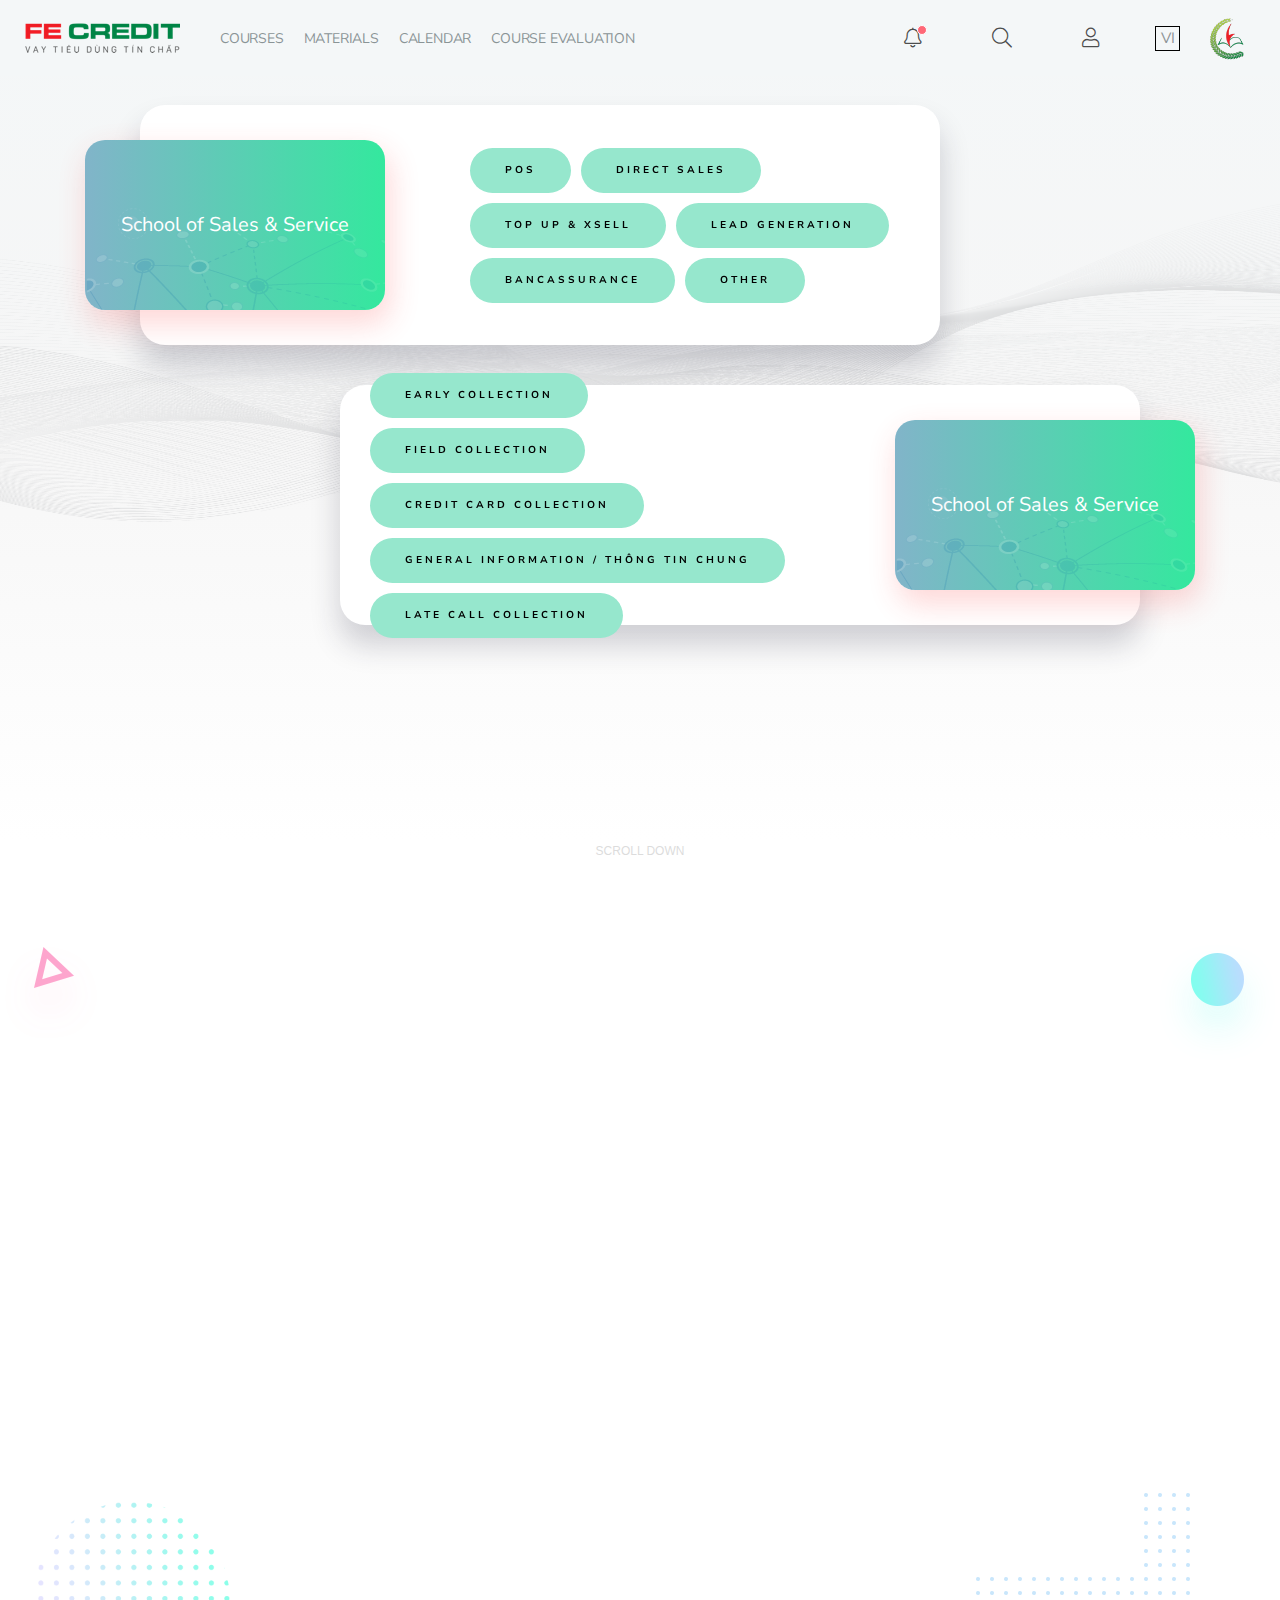
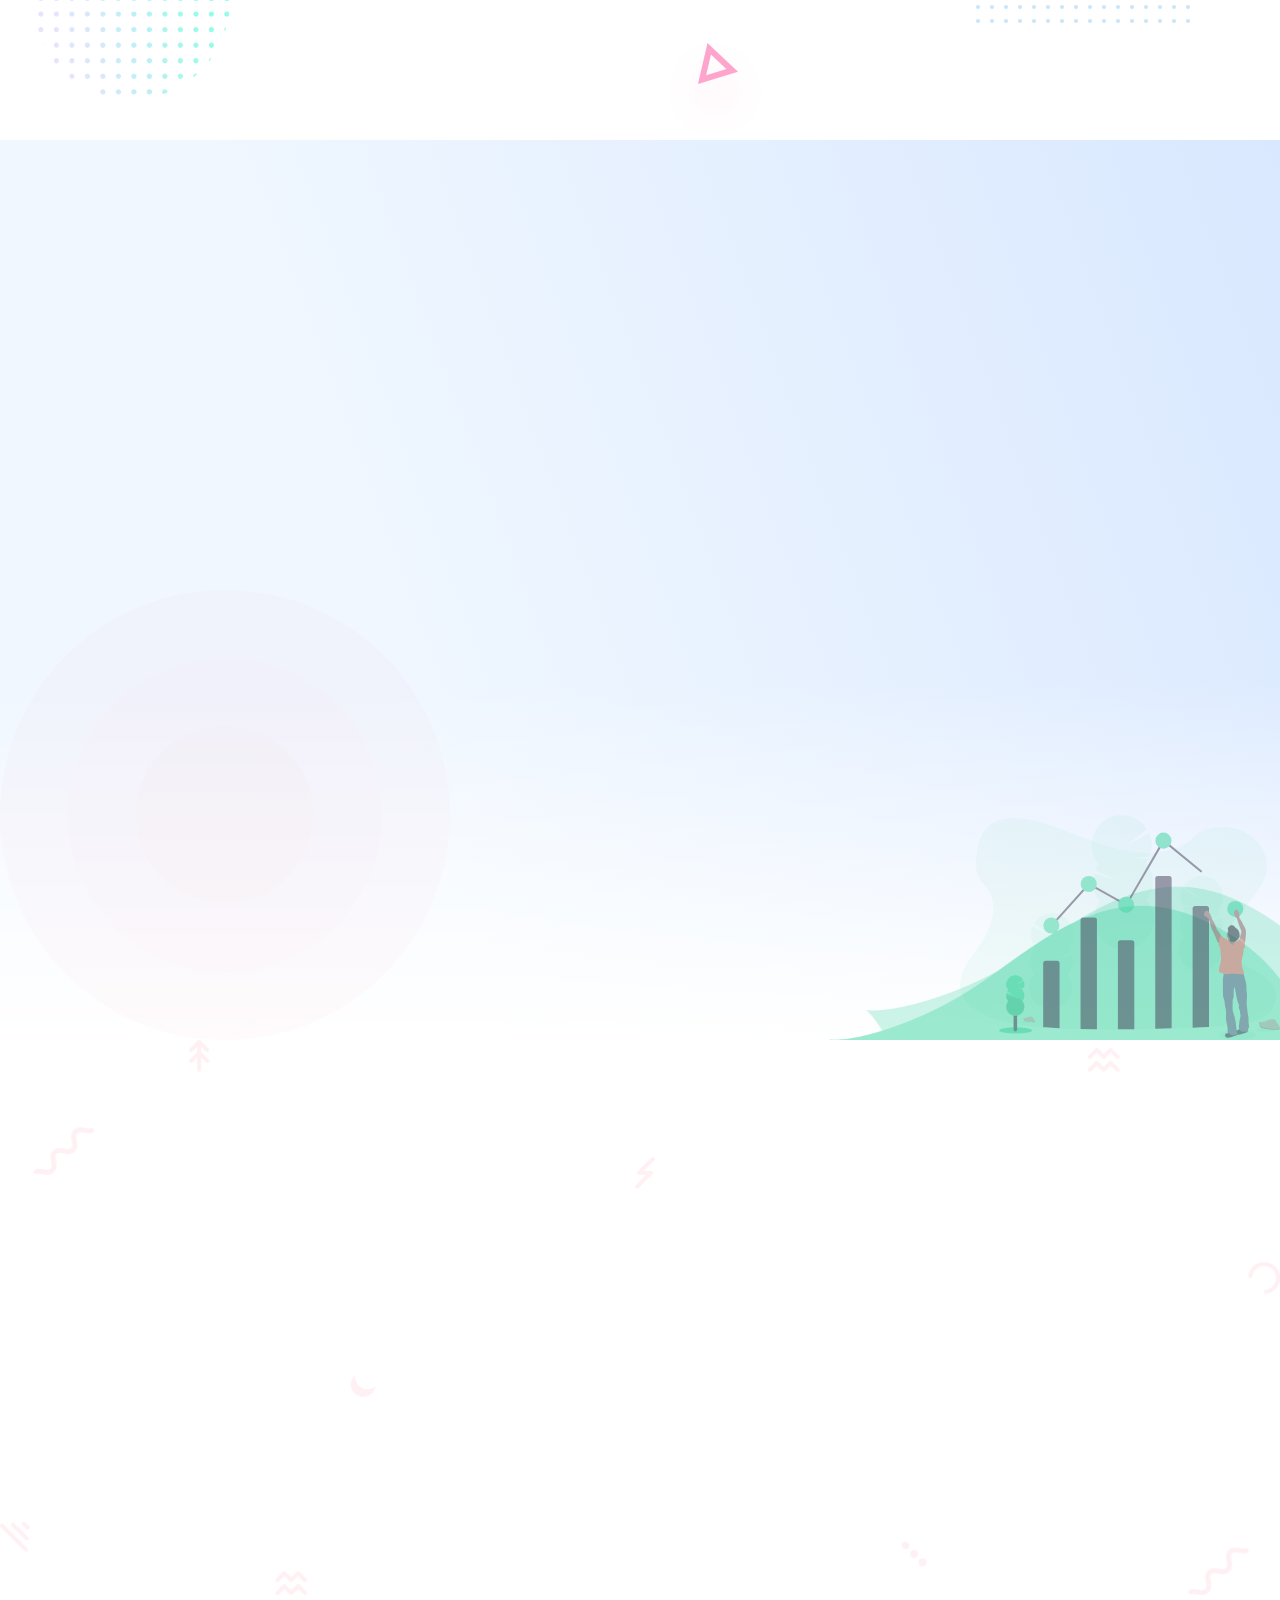
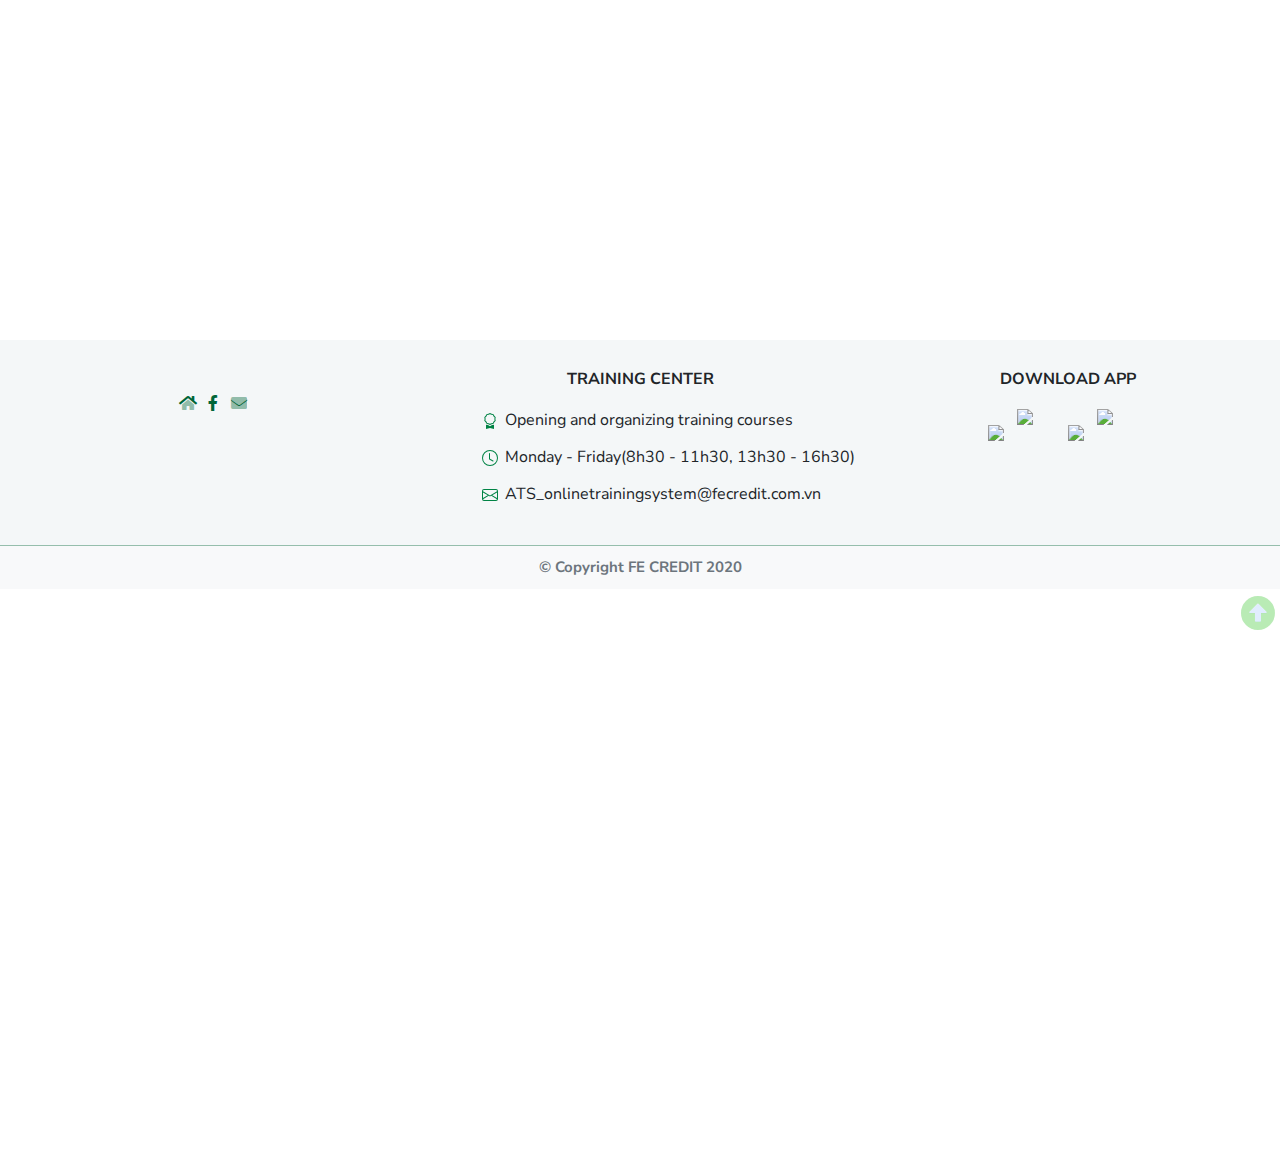
==== commit 68989139: "fix layout" ====
--- a/index.html
+++ b/index.html
@@ -423,7 +423,8 @@
                                 <i class="fal fa-bell icon-func"></i>
                             </a>
                             <div class="dropdown-content notifi">
-                                <h5 class="ml-3">Thông báo <span class="badge badge-pill badge-success">4 New</span></h5>
+                                <h5 class="ml-3">Thông báo <span class="badge badge-pill badge-success">4 New</span>
+                                </h5>
                                 <ul class="list-group notification">
                                     <li class="list-group-item item-noti seen">
                                         <i class="fad fa-exclamation-triangle"></i>
@@ -490,18 +491,25 @@
                                         class="form-control form-control-underlined border-info">
                                 </div>
                                 <div class="suggestion">
-                                    <span class="suggestion-item badge badge-primary">Quản Lý Rủi Ro Hoạt Động Cơ Bản</span>
-                                    <span class="suggestion-item badge badge-primary">Pháp Lý Và Tuân Thủ Tại VPB FC</span>
+                                    <span class="suggestion-item badge badge-primary">Quản Lý Rủi Ro Hoạt Động Cơ
+                                        Bản</span>
+                                    <span class="suggestion-item badge badge-primary">Pháp Lý Và Tuân Thủ Tại VPB
+                                        FC</span>
                                     <span class="suggestion-item badge badge-primary">Giá trị cốt lõi của FE</span>
                                     <span class="suggestion-item badge badge-primary">Nội quy lao động</span>
                                     <span class="suggestion-item badge badge-primary">Thỏa ước lao động tập thể</span>
-                                    <span class="suggestion-item badge badge-primary">Phòng Tránh Khủng Hoảng Truyền Thông</span>
-                                    <span class="suggestion-item badge badge-primary">Đào Tạo Về Nhận Thức An Toàn Bảo Mật Thông Tin</span>
-                                    <span class="suggestion-item badge badge-primary">Information Security Awareness Training Module -  2020</span>
+                                    <span class="suggestion-item badge badge-primary">Phòng Tránh Khủng Hoảng Truyền
+                                        Thông</span>
+                                    <span class="suggestion-item badge badge-primary">Đào Tạo Về Nhận Thức An Toàn Bảo
+                                        Mật Thông Tin</span>
+                                    <span class="suggestion-item badge badge-primary">Information Security Awareness
+                                        Training Module - 2020</span>
                                     <span class="suggestion-item badge badge-primary">Văn Bản Nhân Sự/HR Document</span>
-                                    <span class="suggestion-item badge badge-primary">Pháp Lý Và Tuân Thủ Tại VPB FC</span>
+                                    <span class="suggestion-item badge badge-primary">Pháp Lý Và Tuân Thủ Tại VPB
+                                        FC</span>
                                     <span class="suggestion-item badge badge-primary">Nội quy lao động</span>
-                                    <span class="suggestion-item badge badge-primary">Phòng Tránh Khủng Hoảng Truyền Thông</span>
+                                    <span class="suggestion-item badge badge-primary">Phòng Tránh Khủng Hoảng Truyền
+                                        Thông</span>
                                 </div>
                                 <!-- <table class="table table-hover" id="table-suggestion">
                                     <tbody>
@@ -671,89 +679,120 @@
     <!-- ↓ BLOCK SOS-SOR ↓ -->
     <section class="section third school">
         <div id="school-bg"></div>
-        <div class="container-fluid h-100 w-80">
-            <!-- <div class="section-title" id="title-school">
-                <h2>VOCATIONAL SCHOOL</h2>
-            </div> -->
-            <div class="row card-deck block-school" id="intro-step-8">
-                <div data-aos="fade-right"
-                    class="card block-sources hvr-grow col col-12 col-xl-12 col-lg-12 col-md-12 col-sm-12 materials mr-5"
-                    id="loaded-soss">
-                    <div
-                        class="card-body h-100 materials-item d-flex flex-row justify-content-around align-items-center">
-                        <div class="content-title">
-                            <h4 class="card-title text-center source-name">School Of Sales <br> & Service</h4>
-                        </div>
-                        <div class="content-wrapper d-flex flex-column"><span
-                                class="badge badge-pill badge-info mb-2 content-item">
-                                <a href="https://training-uat.fecredit.com.vn/course/index.php?categoryid=243"
-                                    class="nav-link hvr-skew-forward" style="text-overflow: ellipsis;max-width: 200px;white-space: nowrap;
+        <!-- <div class="container-fluid h-100 w-80">
+        <div class="row card-deck block-school" id="intro-step-8">
+            <div data-aos="fade-right"
+                class="card block-sources hvr-grow col col-12 col-xl-12 col-lg-12 col-md-12 col-sm-12 materials mr-5"
+                id="loaded-soss">
+                <div class="card-body h-100 materials-item d-flex flex-row justify-content-around align-items-center">
+                    <div class="content-title">
+                        <h4 class="card-title text-center source-name">School Of Sales <br> & Service</h4>
+                    </div>
+                    <div class="content-wrapper d-flex flex-column"><span
+                            class="badge badge-pill badge-info mb-2 content-item">
+                            <a href="https://training-uat.fecredit.com.vn/course/index.php?categoryid=243"
+                                class="nav-link hvr-skew-forward" style="text-overflow: ellipsis;max-width: 200px;white-space: nowrap;
                                         overflow: hidden;">POS</a>
-                            </span><span class="badge badge-pill badge-info mb-2 content-item">
-                                <a href="https://training-uat.fecredit.com.vn/course/index.php?categoryid=244"
-                                    class="nav-link hvr-skew-forward" style="text-overflow: ellipsis;max-width: 200px;white-space: nowrap;
+                        </span><span class="badge badge-pill badge-info mb-2 content-item">
+                            <a href="https://training-uat.fecredit.com.vn/course/index.php?categoryid=244"
+                                class="nav-link hvr-skew-forward" style="text-overflow: ellipsis;max-width: 200px;white-space: nowrap;
                                         overflow: hidden;">DIRECT SALES</a>
-                            </span><span class="badge badge-pill badge-info mb-2 content-item">
-                                <a href="https://training-uat.fecredit.com.vn/course/index.php?categoryid=245"
-                                    class="nav-link hvr-skew-forward" style="text-overflow: ellipsis;max-width: 200px;white-space: nowrap;
+                        </span><span class="badge badge-pill badge-info mb-2 content-item">
+                            <a href="https://training-uat.fecredit.com.vn/course/index.php?categoryid=245"
+                                class="nav-link hvr-skew-forward" style="text-overflow: ellipsis;max-width: 200px;white-space: nowrap;
                                         overflow: hidden;">TOP UP & XSELL</a>
-                            </span><span class="badge badge-pill badge-info mb-2 content-item">
-                                <a href="https://training-uat.fecredit.com.vn/course/index.php?categoryid=261"
-                                    class="nav-link hvr-skew-forward" style="text-overflow: ellipsis;max-width: 200px;white-space: nowrap;
+                        </span><span class="badge badge-pill badge-info mb-2 content-item">
+                            <a href="https://training-uat.fecredit.com.vn/course/index.php?categoryid=261"
+                                class="nav-link hvr-skew-forward" style="text-overflow: ellipsis;max-width: 200px;white-space: nowrap;
                                         overflow: hidden;">LEAD GENERATION</a>
-                            </span><span class="badge badge-pill badge-info mb-2 content-item">
-                                <a href="https://training-uat.fecredit.com.vn/course/index.php?categoryid=264"
-                                    class="nav-link hvr-skew-forward" style="text-overflow: ellipsis;max-width: 200px;white-space: nowrap;
+                        </span><span class="badge badge-pill badge-info mb-2 content-item">
+                            <a href="https://training-uat.fecredit.com.vn/course/index.php?categoryid=264"
+                                class="nav-link hvr-skew-forward" style="text-overflow: ellipsis;max-width: 200px;white-space: nowrap;
                                         overflow: hidden;">BANCASSURANCE</a>
-                            </span><span class="badge badge-pill badge-info mb-2 content-item">
-                                <a href="https://training-uat.fecredit.com.vn/course/index.php?categoryid=251"
-                                    class="nav-link hvr-skew-forward" style="text-overflow: ellipsis;max-width: 200px;white-space: nowrap;
+                        </span><span class="badge badge-pill badge-info mb-2 content-item">
+                            <a href="https://training-uat.fecredit.com.vn/course/index.php?categoryid=251"
+                                class="nav-link hvr-skew-forward" style="text-overflow: ellipsis;max-width: 200px;white-space: nowrap;
                                         overflow: hidden;">OTHER</a>
-                            </span></div>
+                        </span></div>
+                </div>
+            </div>
+            <div data-aos="fade-left"
+                class="card block-sources hvr-grow col col-12 col-xl-12 col-lg-12 col-md-12 col-sm-12 materials mr-5"
+                id="loaded-soss">
+                <div class="card-body h-100 materials-item d-flex flex-row justify-content-around align-items-center">
+                    <div class="content-title">
+                        <h4 class="card-title text-center source-name">School Of Recovery</h4>
                     </div>
+                    <div class="content-wrapper d-flex flex-column"><span
+                            class="badge badge-pill badge-info mb-2 content-item">
+                            <a href="https://training-uat.fecredit.com.vn/course/index.php?categoryid=252"
+                                class="nav-link hvr-skew-forward" style="text-overflow: ellipsis;max-width: 200px;white-space: nowrap;
+                                        overflow: hidden;">EARLY COLLECTION</a>
+                        </span><span class="badge badge-pill badge-info mb-2 content-item">
+                            <a href="https://training-uat.fecredit.com.vn/course/index.php?categoryid=253"
+                                class="nav-link hvr-skew-forward" style="text-overflow: ellipsis;max-width: 200px;white-space: nowrap;
+                                        overflow: hidden;">FIELD COLLECTION</a>
+                        </span><span class="badge badge-pill badge-info mb-2 content-item">
+                            <a href="https://training-uat.fecredit.com.vn/course/index.php?categoryid=255"
+                                class="nav-link hvr-skew-forward" style="text-overflow: ellipsis;max-width: 200px;white-space: nowrap;
+                                        overflow: hidden;">CREDIT CARD COLLECTION</a>
+                        </span><span class="badge badge-pill badge-info mb-2 content-item">
+                            <a href="https://training-uat.fecredit.com.vn/course/index.php?categoryid=256"
+                                class="nav-link hvr-skew-forward" style="text-overflow: ellipsis;max-width: 200px;white-space: nowrap;
+                                        overflow: hidden;">GENERAL INFORMATION / THÔNG TIN CHUNG</a>
+                        </span><span class="badge badge-pill badge-info mb-2 content-item">
+                            <a href="https://training-uat.fecredit.com.vn/course/index.php?categoryid=265"
+                                class="nav-link hvr-skew-forward" style="text-overflow: ellipsis;max-width: 200px;white-space: nowrap;
+                                        overflow: hidden;">LATE CALL COLLECTION</a>
+                        </span></div>
                 </div>
-                <div data-aos="fade-left"
-                    class="card block-sources hvr-grow col col-12 col-xl-12 col-lg-12 col-md-12 col-sm-12 materials mr-5"
-                    id="loaded-soss">
-                    <div
-                        class="card-body h-100 materials-item d-flex flex-row justify-content-around align-items-center">
-                        <div class="content-title">
-                            <h4 class="card-title text-center source-name">School Of Recovery</h4>
-                        </div>
-                        <div class="content-wrapper d-flex flex-column"><span
-                                class="badge badge-pill badge-info mb-2 content-item">
-                                <a href="https://training-uat.fecredit.com.vn/course/index.php?categoryid=252"
-                                    class="nav-link hvr-skew-forward" style="text-overflow: ellipsis;max-width: 200px;white-space: nowrap;
-                                        overflow: hidden;">EARLY COLLECTION</a>
-                            </span><span class="badge badge-pill badge-info mb-2 content-item">
-                                <a href="https://training-uat.fecredit.com.vn/course/index.php?categoryid=253"
-                                    class="nav-link hvr-skew-forward" style="text-overflow: ellipsis;max-width: 200px;white-space: nowrap;
-                                        overflow: hidden;">FIELD COLLECTION</a>
-                            </span><span class="badge badge-pill badge-info mb-2 content-item">
-                                <a href="https://training-uat.fecredit.com.vn/course/index.php?categoryid=255"
-                                    class="nav-link hvr-skew-forward" style="text-overflow: ellipsis;max-width: 200px;white-space: nowrap;
-                                        overflow: hidden;">CREDIT CARD COLLECTION</a>
-                            </span><span class="badge badge-pill badge-info mb-2 content-item">
-                                <a href="https://training-uat.fecredit.com.vn/course/index.php?categoryid=256"
-                                    class="nav-link hvr-skew-forward" style="text-overflow: ellipsis;max-width: 200px;white-space: nowrap;
-                                        overflow: hidden;">GENERAL INFORMATION / THÔNG TIN CHUNG</a>
-                            </span><span class="badge badge-pill badge-info mb-2 content-item">
-                                <a href="https://training-uat.fecredit.com.vn/course/index.php?categoryid=265"
-                                    class="nav-link hvr-skew-forward" style="text-overflow: ellipsis;max-width: 200px;white-space: nowrap;
-                                        overflow: hidden;">LATE CALL COLLECTION</a>
-                            </span></div>
-                    </div>
+            </div>
+        </div> 
+    </div> -->
+
+    <div class="container-fluid">
+        <div class="block-school school-left mt-5" data-aos="fade-right">
+            <div class="block-school-item">
+                <div class="block-school-title">
+                    <span data-aos="fade-up">School of Sales & Service</span>
+                    <div class="bg-network"></div>
+                </div>
+                <div class="block-school-content">
+                    <a href="#" class="block-school-item-link m-2 hvr-skew-forward">POS</a>
+                    <a href="#" class="block-school-item-link m-2 hvr-skew-forward">DIRECT SALES</a>
+                    <a href="#" class="block-school-item-link m-2 hvr-skew-forward">TOP UP & XSELL</a>
+                    <a href="#" class="block-school-item-link m-2 hvr-skew-forward">LEAD GENERATION</a>
+                    <a href="#" class="block-school-item-link m-2 hvr-skew-forward">BANCASSURANCE</a>
+                    <a href="#" class="block-school-item-link m-2 hvr-skew-forward">OTHER</a>
                 </div>
             </div>
         </div>
+
+        <div class="block-school school-right" data-aos="fade-left">
+            <div class="block-school-item">
+                <div class="block-school-content">
+                    <a href="#" class="block-school-item-link m-2 hvr-skew-forward">EARLY COLLECTION</a>
+                    <a href="#" class="block-school-item-link m-2 hvr-skew-forward">FIELD COLLECTION</a>
+                    <a href="#" class="block-school-item-link m-2 hvr-skew-forward">CREDIT CARD COLLECTION</a>
+                    <a href="#" class="block-school-item-link m-2 hvr-skew-forward">GENERAL INFORMATION / THÔNG TIN
+                        CHUNG</a>
+                    <a href="#" class="block-school-item-link m-2 hvr-skew-forward">LATE CALL COLLECTION</a>
+                </div>
+                <div class="block-school-title">
+                    <span data-aos="fade-up">School of Sales & Service</span>
+                    <div class="bg-network"></div>
+                </div>
+            </div>
+        </div>
+    </div>
         <div id="wave-school"></div>
         <div class="container scroll-down">
             <div class="chevron"></div>
             <div class="chevron"></div>
             <div class="chevron"></div>
             <a href="#to-tools" class="text">Scroll down</a>
-          </div>
-          <div id="particles-js"></div>
+        </div>
+        <div id="particles-js"></div>
     </section>
     <!-- ↑ BLOCK SOS-SOR ↑ -->
 
@@ -1260,7 +1299,7 @@
     </section>
     <!-- ↓ BLOCK MANDATORY ↓ -->
     <section class="section five mandatory">
-        <div data-aos="flip-down"  class="container-fluid h-100 w-80">
+        <div data-aos="flip-down" class="container-fluid h-100 w-80">
             <div class="section-title" id="title-mandatory">
                 <h2>MANDATORY TRAINING</h2>
             </div>
@@ -1534,7 +1573,7 @@
             <div class="section-title" id="title-curriculum">
                 <h2>CURRICULUM</h2>
             </div>
-            <div >
+            <div>
                 <!-- Rounded tabs -->
                 <ul id="tab-curriculum" role="tablist"
                     class="nav nav-tabs nav-pills flex-column flex-sm-row text-center bg-light border-0 rounded-nav">
@@ -3020,7 +3059,7 @@
             once: true,
         })
     </script>
-    <script src="http://cdn.jsdelivr.net/particles.js/2.0.0/particles.min.js"></script> 
+    <script src="http://cdn.jsdelivr.net/particles.js/2.0.0/particles.min.js"></script>
     <script src="http://threejs.org/examples/js/libs/stats.min.js"></script>
     <script>
         particlesJS.load('particles-js', './assets/js/particlesjs-config.json')
--- a/assets/css/common.css
+++ b/assets/css/common.css
@@ -469,11 +469,12 @@
 /* Scroll down */
 .container.scroll-down {
     position: absolute;
-    bottom: 0;
+    bottom: -20px;
     left: 0;
     right: 0;
     display: flex;
     justify-content: center;
+    z-index: 1;
 }
 
 .scroll-down .container {
--- a/assets/css/ats-school.css
+++ b/assets/css/ats-school.css
@@ -80,4 +80,106 @@
     border: none;
     box-shadow: 10px 5px 15px #dbd5d5;
     border-radius: 10px;
-}+}
+
+
+
+.block-school {
+  width: 95%;
+  position: relative;
+  max-width: 800px;
+  margin: auto;
+  background: #fff;
+  box-shadow: 0px 20px 30px rgba(34, 35, 58, 0.2);
+  padding: 25px;
+  border-radius: 25px;
+  height: 240px;
+  transition: all 0.3s;
+  top: 5%;
+}
+
+.school-left {
+  float: left;
+  left: 10%;
+}
+
+.school-right {
+  float: right;
+  left: -10%;
+  margin-top: 40px;
+}
+
+.block-school-item {
+  display: flex;
+  align-items: center;
+  width: 100%;
+}
+@media screen and (max-width: 768px) {
+  .block-school-item {
+    flex-direction: column;
+  }
+}
+.block-school-title {
+  width: 300px;
+  flex-shrink: 0;
+  height: 170px;
+  background-image: linear-gradient(to right, #81b4c9, #34e89e);
+  box-shadow: 4px 13px 30px 1px rgba(252, 56, 56, 0.2);
+  border-radius: 20px;
+  overflow: hidden;
+  display: flex;
+  justify-content: center;
+  align-items: center;
+  color: #fff;
+  font-size: 20px;
+  position: relative;
+}
+.bg-network {
+  background-image: url("../images/network.png");
+  position: absolute;
+  width: 140%;
+  bottom: 0;
+  top: 0;
+  opacity: 0.2;
+}
+.block-school-title:after {
+  content: "";
+  position: absolute;
+  top: 0;
+  left: 0;
+  width: 100%;
+  height: 100%;
+  /* background-image: radial-gradient(115% 80% at top left, transparent 90%, #fff 95.5%), linear-gradient(to right bottom, #39df9c, #3adb89, #40d675, #48d160, #51cc48); */
+  border-radius: 20px;
+  opacity: 0.8;
+}
+
+.school-left .block-school-title {
+  transform: translateX(-80px);
+}
+
+.school-right .block-school-title {
+  transform: translateX(80px);
+}
+
+.block-school-content {
+  display: flex;
+  flex-wrap: wrap;
+}
+
+.block-school-item-link {
+  display: inline-flex;
+  /* background-image: linear-gradient(to right, #34e89e, #8fc4da); */
+  padding: 15px 35px;
+  border-radius: 50px;
+  color: #000;
+  text-decoration: none;
+  font-weight: bold;
+  justify-content: center;
+  text-align: center;
+  letter-spacing: 3px;
+  background-color: #96e7cd;
+}
+.block-school-item-link:hover {
+  color: #000;
+}
--- a/assets/css/ats-tools.css
+++ b/assets/css/ats-tools.css
@@ -6,6 +6,7 @@
 .wrap-content .wrap-block{
     display: flex;
     min-height: 100vh;
+    width: 100%;
 } 
 
 .slider-wrap__left {
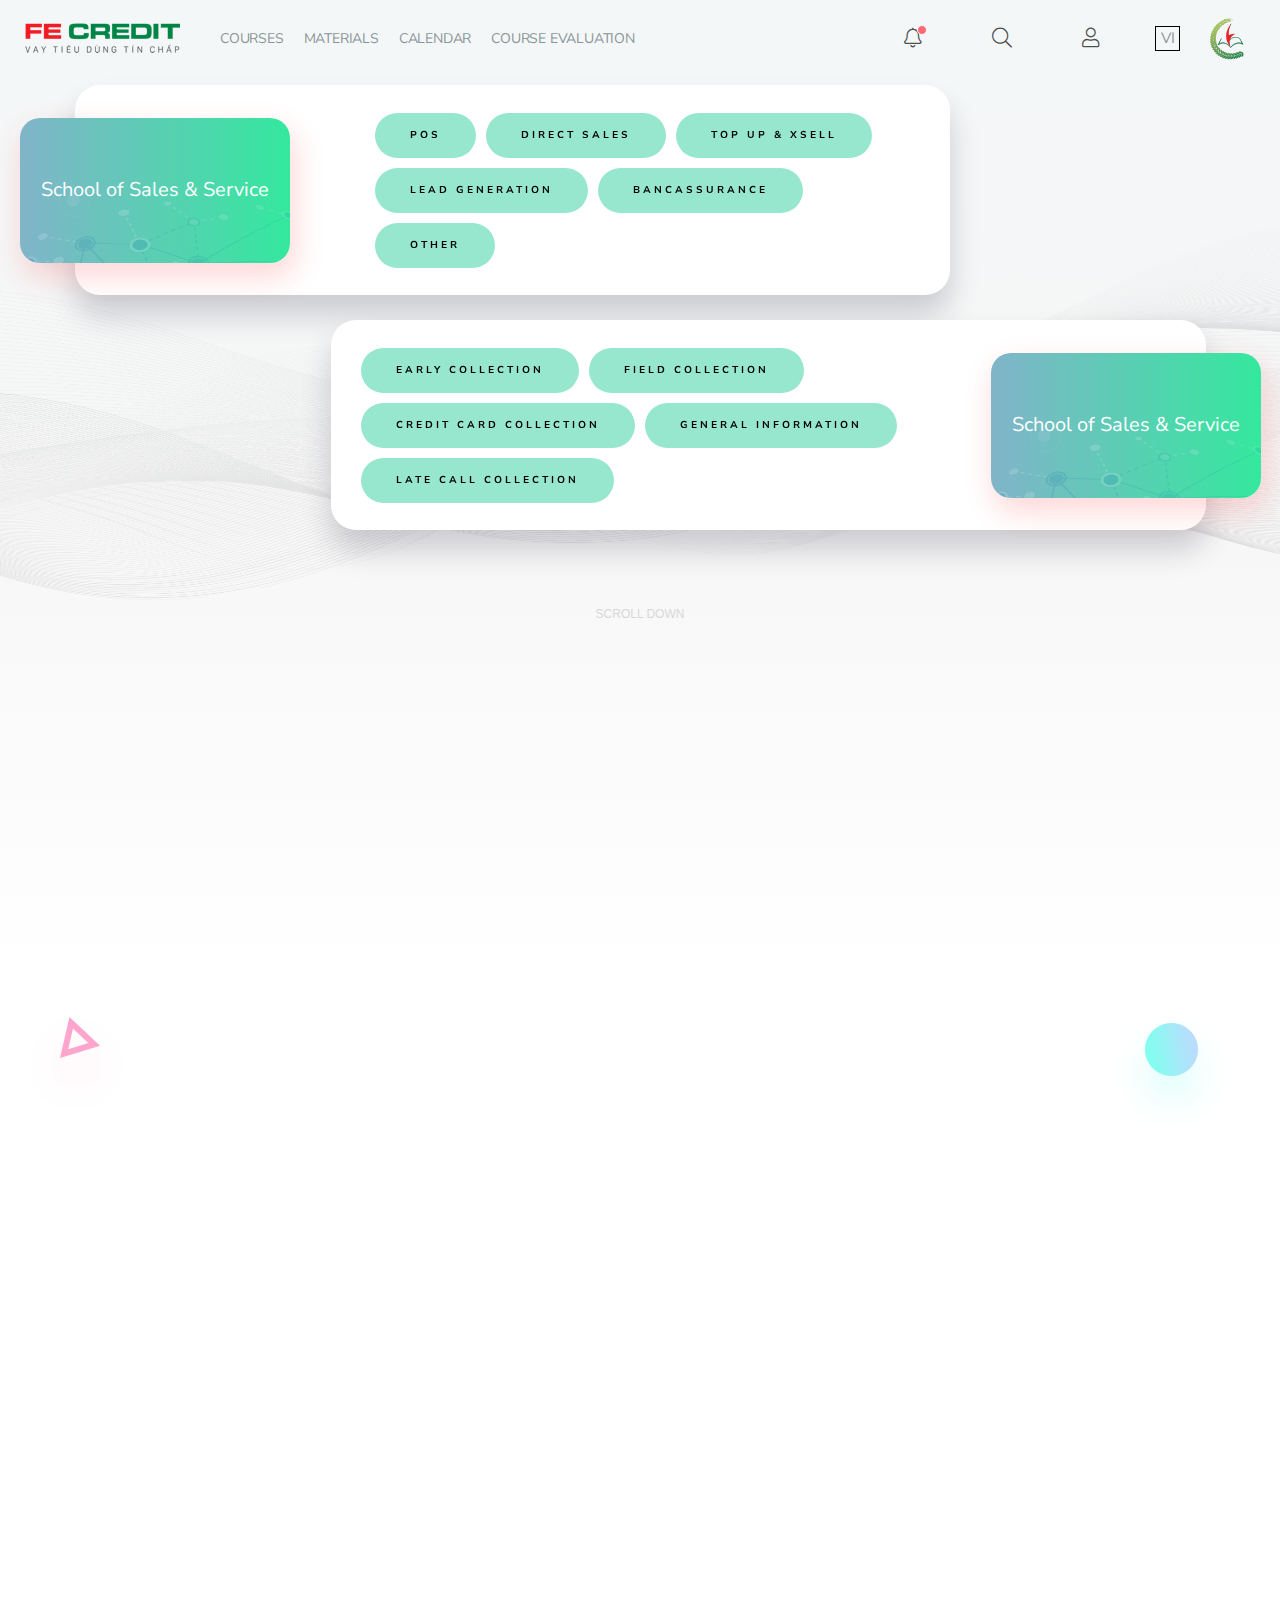
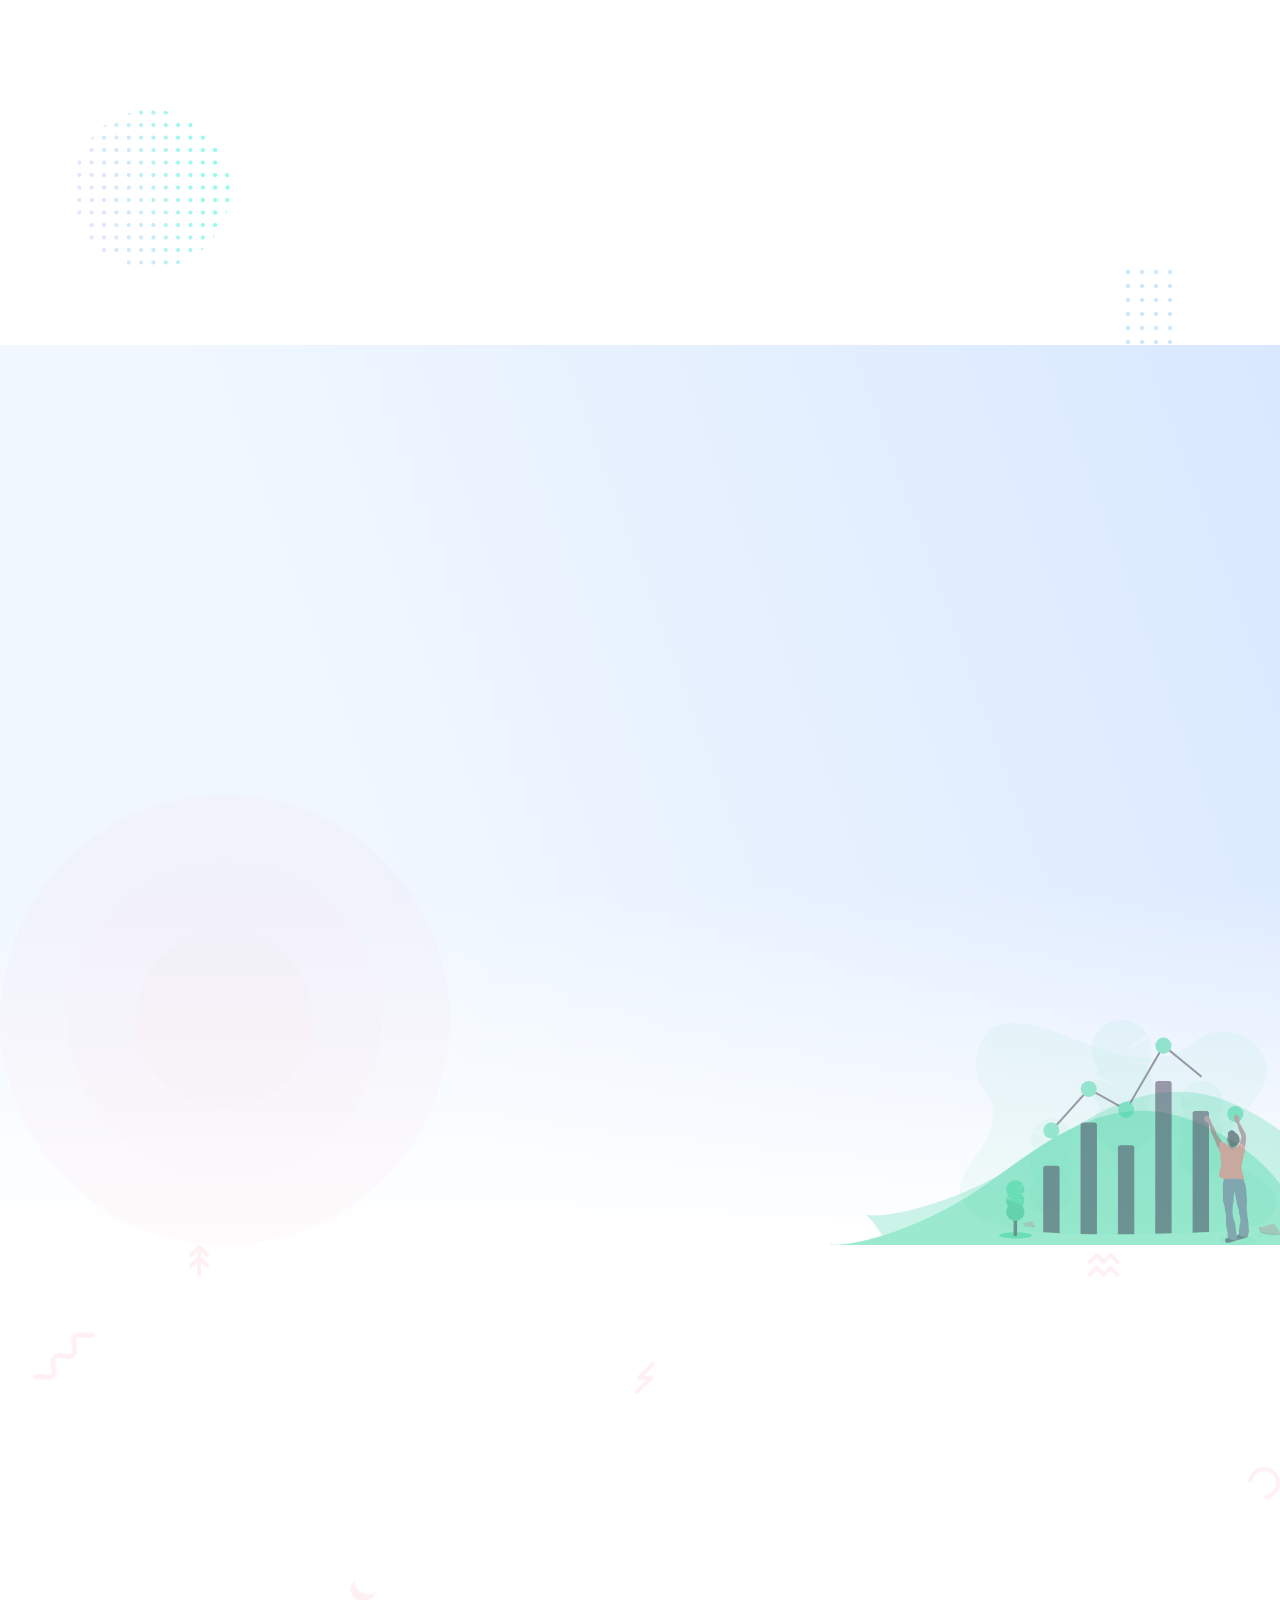
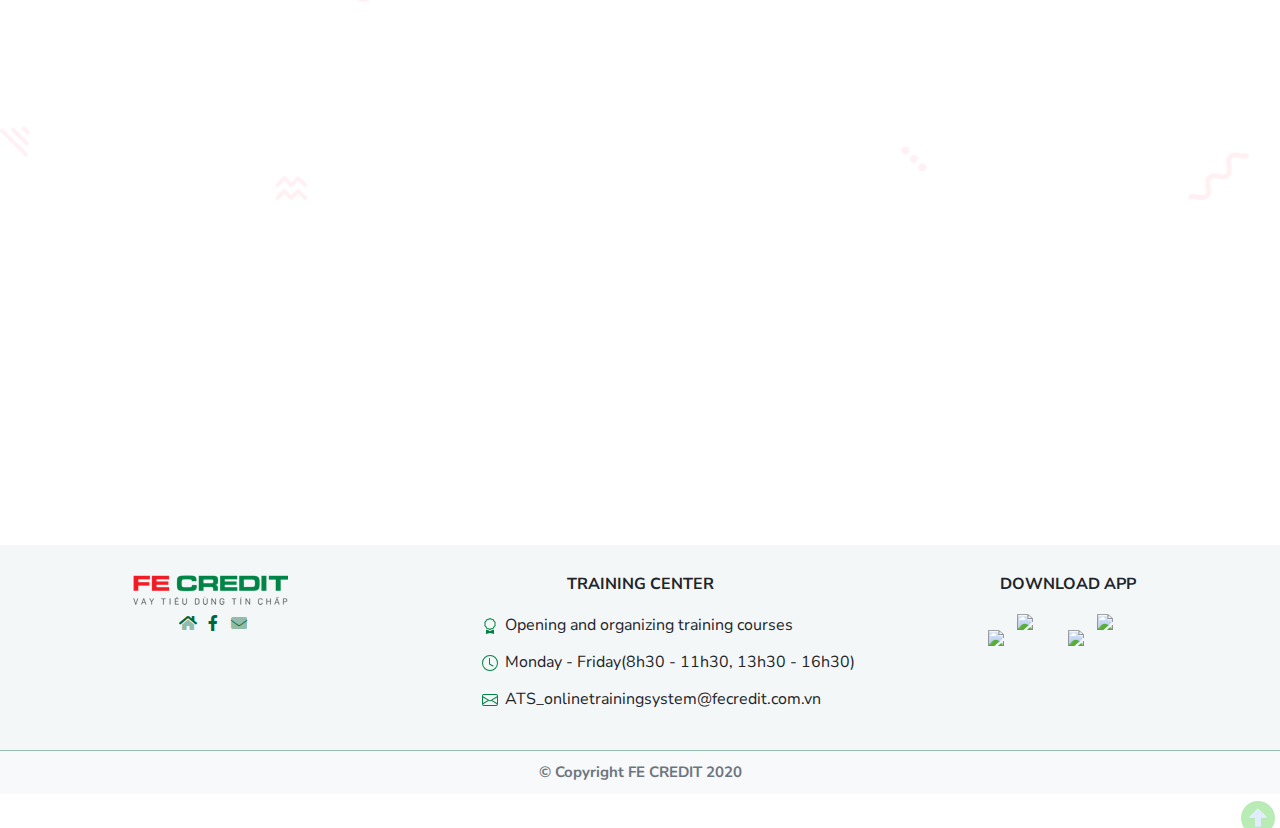
==== commit c2b52279: "fix layout" ====
--- a/index.html
+++ b/index.html
@@ -31,6 +31,7 @@
 </head>
 
 <body>
+    <!-- ↓ BLOCK HEADER ↓ -->
     <header id="header">
         <nav class="navbar navbar-expand-md fixed-top">
             <div class="container-fluid">
@@ -675,10 +676,11 @@
             </div>
         </nav>
     </header>
-
-    <!-- ↓ BLOCK SOS-SOR ↓ -->
+    <!-- ↑ BLOCK HEADER ↑ -->
+
+    <!-- ↓ BLOCK SCHOOL ↓ -->
     <section class="section third school">
-        <div id="school-bg"></div>
+
         <!-- <div class="container-fluid h-100 w-80">
         <div class="row card-deck block-school" id="intro-step-8">
             <div data-aos="fade-right"
@@ -750,52 +752,58 @@
         </div> 
     </div> -->
 
-    <div class="container-fluid">
-        <div class="block-school school-left mt-5" data-aos="fade-right">
-            <div class="block-school-item">
-                <div class="block-school-title">
-                    <span data-aos="fade-up">School of Sales & Service</span>
-                    <div class="bg-network"></div>
-                </div>
-                <div class="block-school-content">
-                    <a href="#" class="block-school-item-link m-2 hvr-skew-forward">POS</a>
-                    <a href="#" class="block-school-item-link m-2 hvr-skew-forward">DIRECT SALES</a>
-                    <a href="#" class="block-school-item-link m-2 hvr-skew-forward">TOP UP & XSELL</a>
-                    <a href="#" class="block-school-item-link m-2 hvr-skew-forward">LEAD GENERATION</a>
-                    <a href="#" class="block-school-item-link m-2 hvr-skew-forward">BANCASSURANCE</a>
-                    <a href="#" class="block-school-item-link m-2 hvr-skew-forward">OTHER</a>
+        <div class="container-fluid">
+            <div id="school-bg"></div>
+            <div id="wave-school"></div>
+            <div id="particles-js"></div>
+            <div class="row">
+                <div class="block-school school-left mt-3" data-aos="fade-right">
+                    <div class="block-school-item">
+                        <div class="block-school-title">
+                            <span data-aos="fade-up">School of Sales & Service</span>
+                            <div class="bg-network"></div>
+                        </div>
+                        <div class="block-school-content">
+                            <a href="#" class="block-school-item-link m-2 hvr-skew-forward">POS</a>
+                            <a href="#" class="block-school-item-link m-2 hvr-skew-forward">DIRECT SALES</a>
+                            <a href="#" class="block-school-item-link m-2 hvr-skew-forward">TOP UP & XSELL</a>
+                            <a href="#" class="block-school-item-link m-2 hvr-skew-forward">LEAD GENERATION</a>
+                            <a href="#" class="block-school-item-link m-2 hvr-skew-forward">BANCASSURANCE</a>
+                            <a href="#" class="block-school-item-link m-2 hvr-skew-forward">OTHER</a>
+                        </div>
+                    </div>
                 </div>
             </div>
-        </div>
-
-        <div class="block-school school-right" data-aos="fade-left">
-            <div class="block-school-item">
-                <div class="block-school-content">
-                    <a href="#" class="block-school-item-link m-2 hvr-skew-forward">EARLY COLLECTION</a>
-                    <a href="#" class="block-school-item-link m-2 hvr-skew-forward">FIELD COLLECTION</a>
-                    <a href="#" class="block-school-item-link m-2 hvr-skew-forward">CREDIT CARD COLLECTION</a>
-                    <a href="#" class="block-school-item-link m-2 hvr-skew-forward">GENERAL INFORMATION / THÔNG TIN
-                        CHUNG</a>
-                    <a href="#" class="block-school-item-link m-2 hvr-skew-forward">LATE CALL COLLECTION</a>
-                </div>
-                <div class="block-school-title">
-                    <span data-aos="fade-up">School of Sales & Service</span>
-                    <div class="bg-network"></div>
+            <div class="row">
+                <div class="block-school school-right" data-aos="fade-left">
+                    <div class="block-school-item">
+                        <div class="block-school-content">
+                            <a href="#" class="block-school-item-link m-2 hvr-skew-forward">EARLY COLLECTION</a>
+                            <a href="#" class="block-school-item-link m-2 hvr-skew-forward">FIELD COLLECTION</a>
+                            <a href="#" class="block-school-item-link m-2 hvr-skew-forward">CREDIT CARD COLLECTION</a>
+                            <a href="#" class="block-school-item-link m-2 hvr-skew-forward">GENERAL INFORMATION</a>
+                            <a href="#" class="block-school-item-link m-2 hvr-skew-forward">LATE CALL COLLECTION</a>
+                        </div>
+                        <div class="block-school-title">
+                            <span data-aos="fade-up">School of Sales & Service</span>
+                            <div class="bg-network"></div>
+                        </div>
+                    </div>
                 </div>
             </div>
+
+            <div class="row scroll-down justify-content-center">
+                <div class="chevron"></div>
+                <div class="chevron"></div>
+                <div class="chevron"></div>
+                <a href="#to-tools" class="text">Scroll down</a>
+            </div>
+
         </div>
-    </div>
-        <div id="wave-school"></div>
-        <div class="container scroll-down">
-            <div class="chevron"></div>
-            <div class="chevron"></div>
-            <div class="chevron"></div>
-            <a href="#to-tools" class="text">Scroll down</a>
-        </div>
-        <div id="particles-js"></div>
     </section>
-    <!-- ↑ BLOCK SOS-SOR ↑ -->
-
+    <!-- ↑ BLOCK SCHOOL ↑ -->
+
+    <!-- ↓ BLOCK TOOL, SLIDER & ROADMAP ↓ -->
     <section class="slider section second tools" id="to-tools">
         <div class="container-fluid h-100 w-80">
             <div class="wrap-content">
@@ -1173,13 +1181,14 @@
                     <!-- ↑ BLOCK ROADMAP ↑ -->
                 </div>
             </div>
+            <img class="team-bg-triangle" src="./assets/images/team-bg-triangle.png" alt="background-shape">
+            <img class="team-bg-dots" src="./assets/images/team-bg-dots.png" alt="background-shape">
+            <img class="team-bg-dots-2" src="./assets/images/Group-428.png" alt="background-shape">
+            <img class="team-bg-triangle-2" src="./assets/images/team-bg-triangle.png" alt="background-shape">
+            <img class="team-bg-ball" src="./assets/images/seo-ball-1.png" alt="background-shape">
         </div>
-        <img class="team-bg-triangle" src="./assets/images/team-bg-triangle.png" alt="background-shape">
-        <img class="team-bg-dots" src="./assets/images/team-bg-dots.png" alt="background-shape">
-        <img class="team-bg-dots-2" src="./assets/images/Group-428.png" alt="background-shape">
-        <img class="team-bg-triangle-2" src="./assets/images/team-bg-triangle.png" alt="background-shape">
-        <img class="team-bg-ball" src="./assets/images/seo-ball-1.png" alt="background-shape">
     </section>
+    <!-- ↓ BLOCK TOOL, SLIDER & ROADMAP ↓ -->
 
     <!-- ↓ BLOCK FE-ACADEMY ↓ -->
     <section class="section fourth fe-academy" style="display: none;">
@@ -1297,6 +1306,8 @@
         <img src="https://training-uat.fecredit.com.vn/theme/image.php?theme=atstwo&amp;component=theme&amp;image=reading_time"
             id="svg-fe-academy" alt="">
     </section>
+    <!-- ↑ BLOCK FE-ACADEMY ↑ -->
+
     <!-- ↓ BLOCK MANDATORY ↓ -->
     <section class="section five mandatory">
         <div data-aos="flip-down" class="container-fluid h-100 w-80">
@@ -2841,132 +2852,6 @@
         <div id="curriculum-bg"></div>
     </section>
     <!-- ↑ BLOCK CURRICULUM ↑ -->
-    <div style="display: none">
-        <div role="main"><span id="maincontent"></span>
-            <div class="box py-3 generalbox sitetopic">
-                <ul class="section img-text">
-                    <li class="activity label modtype_label " id="module-1341">
-                        <div>
-                            <div class="mod-indent-outer">
-                                <div class="mod-indent"></div>
-                                <div>
-                                    <div class="contentwithoutlink  dimmed_text conditionalhidden">
-                                        <div class="no-overflow">
-                                            <div class="no-overflow">
-                                                <h4><strong>QUI ĐỊNH SỬ DỤNG WEBSITE ACADEMY TRAINING SYSTEM</strong>
-                                                </h4>
-                                                <p dir="ltr">Người sử dụng phải bảo vệ tài khoản của mình, phải chịu
-                                                    hoàn toàn trách nhiệm nếu tài khoản bị người khác lợi dụng với mục
-                                                    đích xấu (đối với tài khoản cá nhân phải đặt mật khẩu an toàn và
-                                                    không cung cấp cho bất kỳ ai).</p>
-                                                <p></p>
-                                                <p dir="ltr">Khi gởi câu hỏi trên diễn đàn phải sử dụng từ ngữ lịch sự,
-                                                    tôn trọng, rõ ràng và liên quan tới công việc.</p>
-                                                <p></p>
-                                                <p dir="ltr"></p>
-                                                <h4><strong>HƯỚNG DẪN SỬ DỤNG HỆ THỐNG</strong></h4>
-                                                <p dir="ltr">Chào các bạn FE Credit,</p>
-                                                <p dir="ltr">Để sử dụng hệ thống ATS, vui lòng xem file cẩm nang hướng
-                                                    dẫn sử dụng tại <span style="color: #ff0000;"><a
-                                                            href="https://static.fecredit.com.vn/Document/Solution%20&amp;%20Planning/System%20guide/ATS's%20Guidance_vi_v2.pdf#toolbar=0&amp;download=0"
-                                                            target="_blank"><span
-                                                                style="color: #ff0000;">ĐÂY</span></a></span></p>
-                                                <p style="color: blue;">Bấm vào nút bên dưới để đi vào các khóa học của
-                                                    bạn</p>
-                                                <p>→ <a href="https://training.fecredit.com.vn/my/" class="btn"
-                                                        target="_self">Khóa học của bạn</a></p>
-                                            </div>
-                                        </div>
-                                    </div>
-                                    <div class="availabilityinfo isrestricted isfullinfo">
-                                        <span class="label label-info">Restricted</span> Not available unless: The
-                                        student's language is Vietnamese ‎(vi)‎ (hidden otherwise)
-                                    </div>
-                                </div>
-                            </div>
-                        </div>
-                    </li>
-                    <li class="activity label modtype_label " id="module-3558">
-                        <div>
-                            <div class="mod-indent-outer">
-                                <div class="mod-indent"></div>
-                                <div>
-                                    <div class="contentwithoutlink  dimmed_text conditionalhidden">
-                                        <div class="no-overflow">
-                                            <div class="no-overflow">
-                                                <h4><strong>GUIDANCE REGULATION FOR WEBSITE ACADEMY TRAINING
-                                                        SYSTEM</strong></h4>
-                                                <p dir="ltr">The users have to keep their own private information, and
-                                                    take responsibility for their own accounts if having any unexpected
-                                                    circumstances/to be used in the wrong purposes (the personal account
-                                                    should have a password, for private use only).</p>
-                                                <p></p>
-                                                <p dir="ltr">In the Q&amp;A forum, you must use the courtesy language,
-                                                    state in a specific situation and be related to the task.</p>
-                                                <p></p>
-                                                <p dir="ltr"></p>
-                                                <h4><strong>GUIDANCE</strong></h4>
-                                                <p dir="ltr">Dear FE CREDIT's member,</p>
-                                                <p dir="ltr">Please select <a
-                                                        href="https://static.fecredit.com.vn/Document/Solution%20&amp;%20Planning/System%20guide/ATS's%20Guidance_en.pdf#toolbar=0&amp;download=0"
-                                                        target="_blank"><span style="color: #ef4540;">here</span></a>
-                                                    for the ATS's guidance.</p>
-                                                <p style="color: blue;">Please click to button below to access your
-                                                    courses</p>
-                                                <p>→ <a href="https://training.fecredit.com.vn/my/" class="btn"
-                                                        target="_self">Your courses</a></p>
-                                            </div>
-                                        </div>
-                                    </div>
-                                    <div class="availabilityinfo isrestricted isfullinfo">
-                                        <span class="label label-info">Restricted</span> Not available unless: The
-                                        student's language is English ‎(en)‎ (hidden otherwise)
-                                    </div>
-                                </div>
-                            </div>
-                        </div>
-                    </li>
-                    <li class="activity glossary modtype_glossary " id="module-153">
-                        <div>
-                            <div class="mod-indent-outer">
-                                <div class="mod-indent"></div>
-                                <div>
-                                    <div class="activityinstance"><a class=" dimmed conditionalhidden" onclick=""
-                                            href="https://training-uat.fecredit.com.vn/mod/glossary/view.php?id=153"><img
-                                                src="https://training-uat.fecredit.com.vn/theme/image.php?theme=atstwo&amp;component=glossary&amp;image=icon"
-                                                class="iconlarge activityicon" alt="" role="presentation"
-                                                aria-hidden="true" /><span class="instancename">FAQ DSA<span
-                                                    class="accesshide "> Glossary</span></span></a></div>
-                                    <div class="availabilityinfo ishidden">
-                                        <span class="label label-info">Hidden from students</span>
-                                    </div>
-                                </div>
-                            </div>
-                        </div>
-                    </li>
-                    <li class="activity glossary modtype_glossary " id="module-152">
-                        <div>
-                            <div class="mod-indent-outer">
-                                <div class="mod-indent"></div>
-                                <div>
-                                    <div class="activityinstance"><a class=" dimmed conditionalhidden" onclick=""
-                                            href="https://training-uat.fecredit.com.vn/mod/glossary/view.php?id=152"><img
-                                                src="https://training-uat.fecredit.com.vn/theme/image.php?theme=atstwo&amp;component=glossary&amp;image=icon"
-                                                class="iconlarge activityicon" alt="" role="presentation"
-                                                aria-hidden="true" /><span class="instancename">FAQ POS<span
-                                                    class="accesshide "> Glossary</span></span></a></div>
-                                    <div class="availabilityinfo ishidden">
-                                        <span class="label label-info">Hidden from students</span>
-                                    </div>
-                                </div>
-                            </div>
-                        </div>
-                    </li>
-                </ul>
-            </div><br />
-        </div>
-    </div>
-    <!-- container-fluid -->
 
     <!-- ↓ BLOCK FOOTER ↓ -->
     <section class="section-footer">
@@ -2974,8 +2859,7 @@
             <div class="container">
                 <div class="row py-5">
                     <div class="col-lg-3 col-md-6 mb-4 mb-lg-0 text-center">
-                        <img src="https://training-uat.fecredit.com.vn/theme/image.php?theme=atstwo&amp;component=theme&amp;image=logo-vn"
-                            alt="" class="d-inline-block align-middle mr-2">
+                        <img src="./assets/images/logo-fe.png" alt="" class="d-inline-block align-middle mr-2">
                         <div class="social mt-3 mb-3 d-flex flex-row justify-content-center align-items-center">
                             <a href="http://fecredit.com.vn/"><i class="fad fa-home"></i></a>
                             <a class="ml-3 mr-3" href="http://fecredit.com.vn/"><i
@@ -3040,6 +2924,7 @@
         </footer>
     </section>
     <!-- ↑ BLOCK FOOTER ↑ -->
+
     <div id="top-control">
         <i class="fad fa-arrow-alt-circle-up"></i>
     </div>
--- a/assets/css/ats-curriculum.css
+++ b/assets/css/ats-curriculum.css
@@ -1,7 +1,7 @@
 .curriculum {
 	position: relative;
 	padding: 30px 0;
-	height: 100vh;
+	min-height: 100vh;
 }
 
 #curriculum-bg {
--- a/assets/css/ats-mandatory.css
+++ b/assets/css/ats-mandatory.css
@@ -51,7 +51,7 @@
 section.mandatory {
     position: relative;
     padding: 30px 0;
-    height: 100vh;
+    min-height: 100vh;
 }
 
 section.mandatory .container-fluid {
--- a/assets/css/ats-school.css
+++ b/assets/css/ats-school.css
@@ -1,7 +1,7 @@
 section.section.school {
     position: relative;
     margin-top: 75px;
-    height: 85vh;
+    min-height: 100vh;
 }
 
 .block-school {
@@ -87,26 +87,24 @@
 .block-school {
   width: 95%;
   position: relative;
-  max-width: 800px;
+  max-width: 875px;
   margin: auto;
   background: #fff;
   box-shadow: 0px 20px 30px rgba(34, 35, 58, 0.2);
   padding: 25px;
   border-radius: 25px;
-  height: 240px;
+  height: 210px;
   transition: all 0.3s;
   top: 5%;
 }
 
-.school-left {
-  float: left;
-  left: 10%;
+.school .school-left {
+  left: -10%;
 }
 
-.school-right {
-  float: right;
-  left: -10%;
-  margin-top: 40px;
+.school .school-right {
+  right: -10%;
+  margin-top: 25px;
 }
 
 .block-school-item {
@@ -120,9 +118,9 @@
   }
 }
 .block-school-title {
-  width: 300px;
+  width: 270px;
   flex-shrink: 0;
-  height: 170px;
+  height: 145px;
   background-image: linear-gradient(to right, #81b4c9, #34e89e);
   box-shadow: 4px 13px 30px 1px rgba(252, 56, 56, 0.2);
   border-radius: 20px;
--- a/assets/css/ats-tools.css
+++ b/assets/css/ats-tools.css
@@ -1,6 +1,7 @@
 .tools {
     position: relative;
-    height: 100vh;
+    min-height: 100vh;
+    margin: 35px 0px;
 }
 
 .wrap-content .wrap-block{
@@ -200,6 +201,10 @@
     padding: 0;
 }
 
+.tools .container-fluid {
+    position: relative;
+}
+
 .tools_content {
     border-radius: 10px;
     border: 1px solid #dfdfdf;
@@ -214,15 +219,15 @@
     position: absolute;
     bottom: 5%;
     z-index: -1;
-    left: 3%;
+    left: -5%;
     width: 15%;
     opacity: 0.5;
 }
 
 img.team-bg-ball {
     position: absolute;
-    top: 100px;
-    right: 0;
+    top: 0;
+    right: -8%;
     z-index: -1;
     opacity: 0.5;
     -webkit-animation: updown 1s infinite  alternate;
@@ -231,7 +236,7 @@
 
 img.team-bg-triangle {
     position: absolute;
-    bottom: 0%;
+    bottom: -15%;
     right: 40%;
     z-index: -1;
     opacity: 0.5;
@@ -241,8 +246,8 @@
 
 img.team-bg-triangle-2 {
     position: absolute;
-    top: 100px;
-    left: 0;
+    top: 0;
+    left: -10%;
     z-index: -1;
     opacity: 0.5;
     -webkit-animation: updown 1s infinite  alternate;
@@ -251,9 +256,9 @@
 
 img.team-bg-dots-2 {
     position: absolute;
-    bottom: 13%;
-    z-index: -1;
-    right: 7%;
+    bottom: -10%;
+    z-index: -1;
+    right: -2%;
     opacity: 0.3;
 }
 
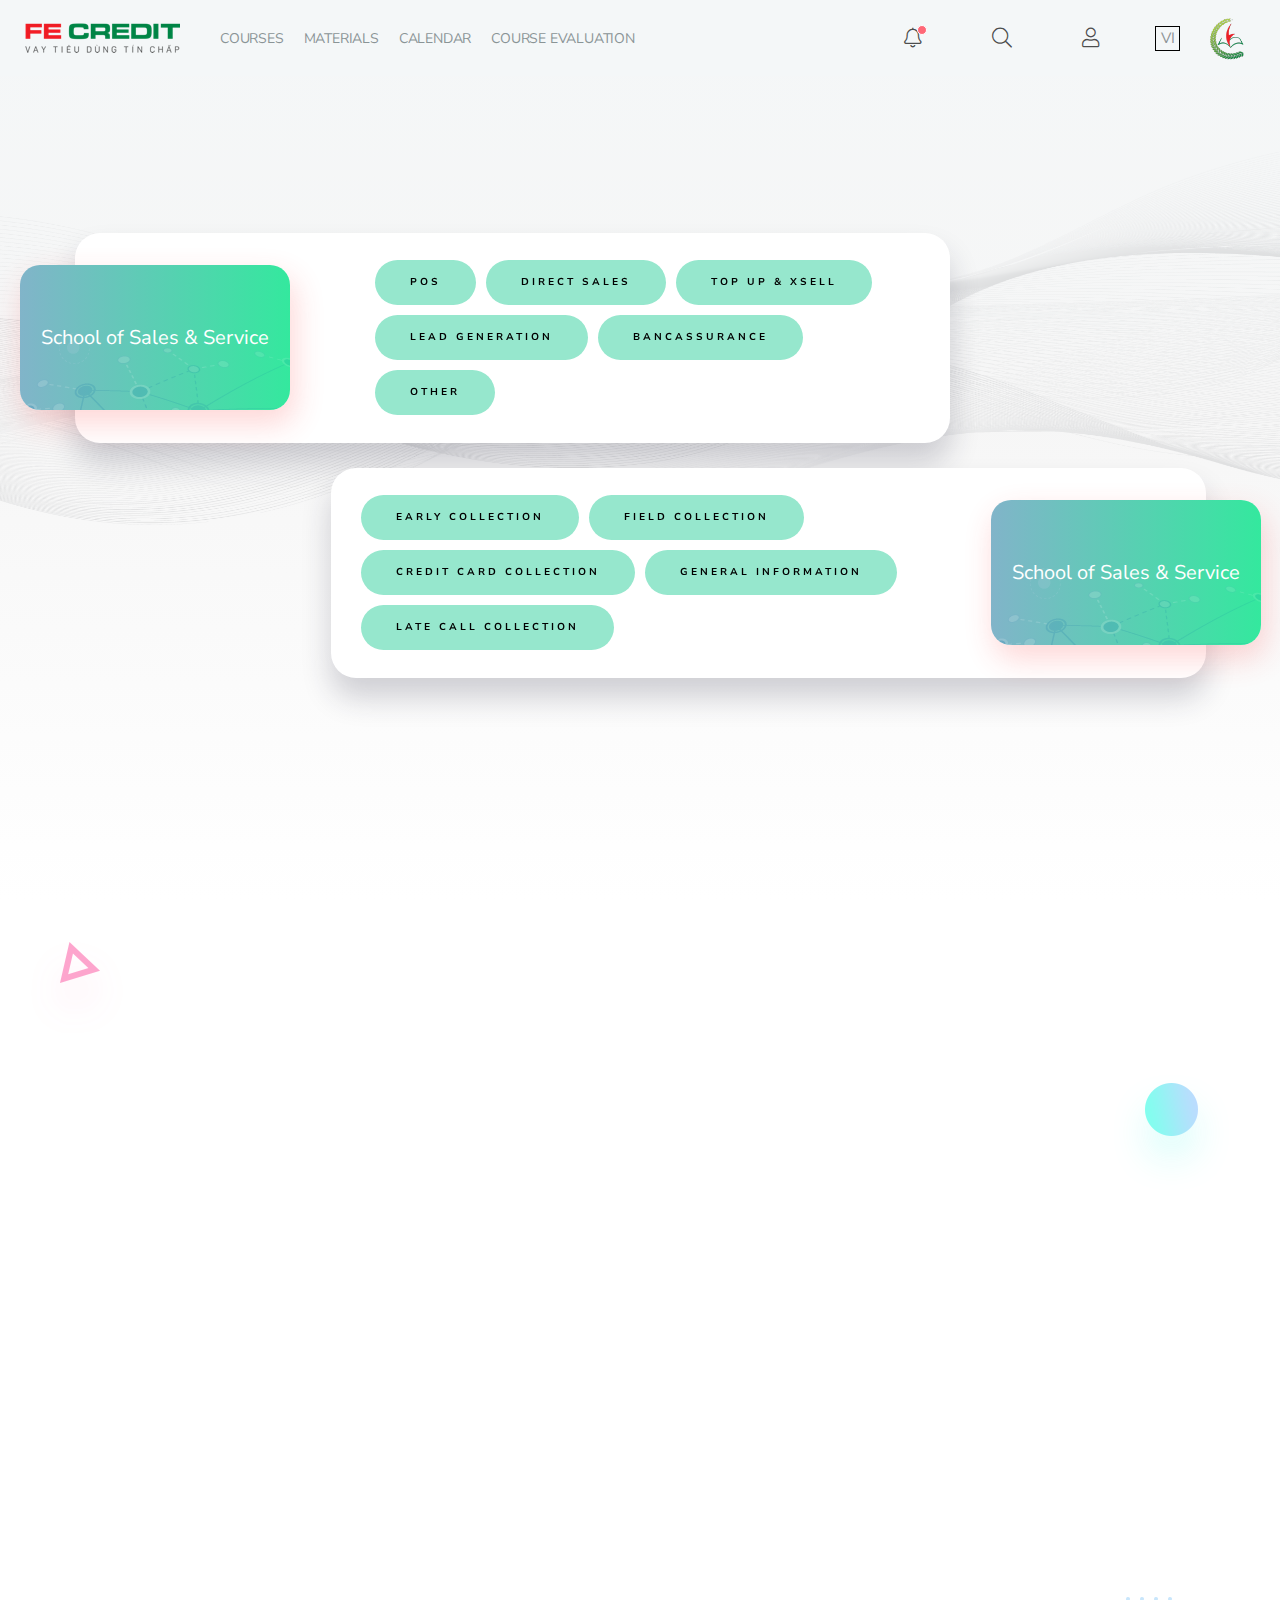
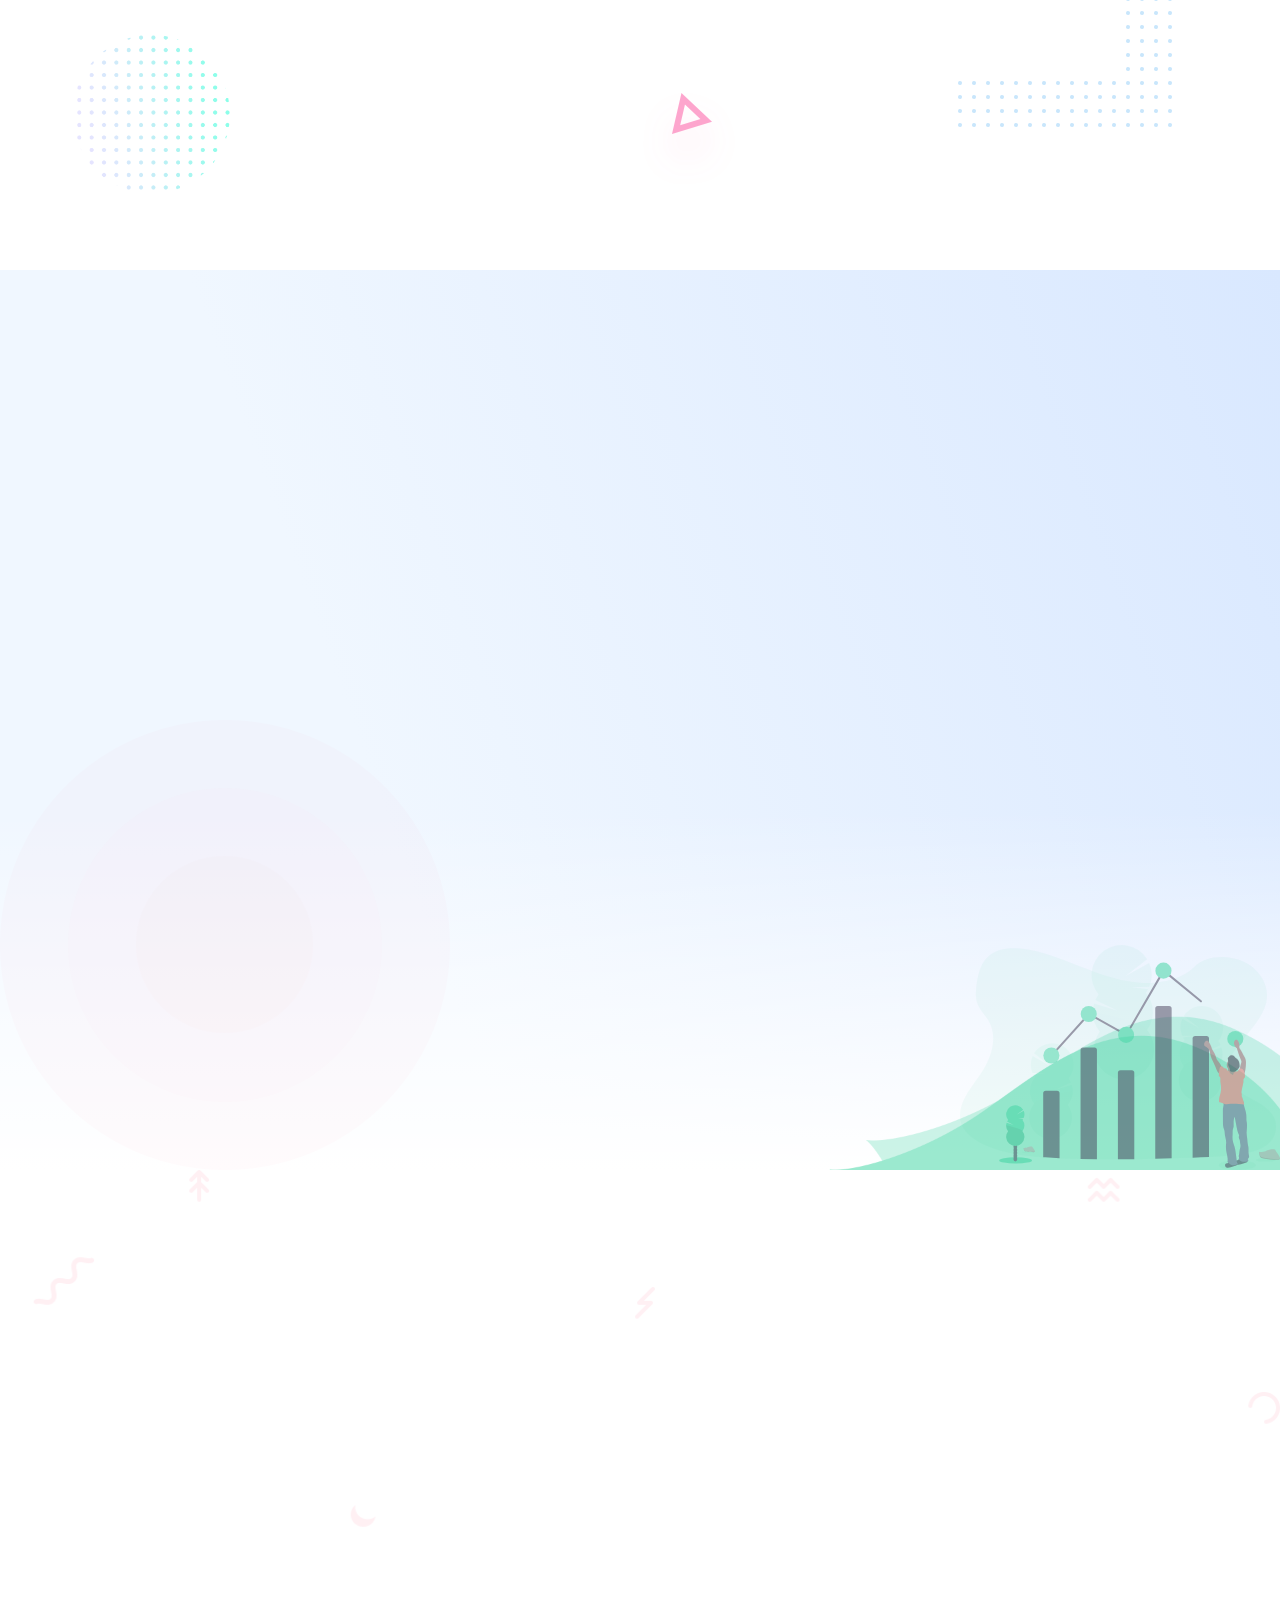
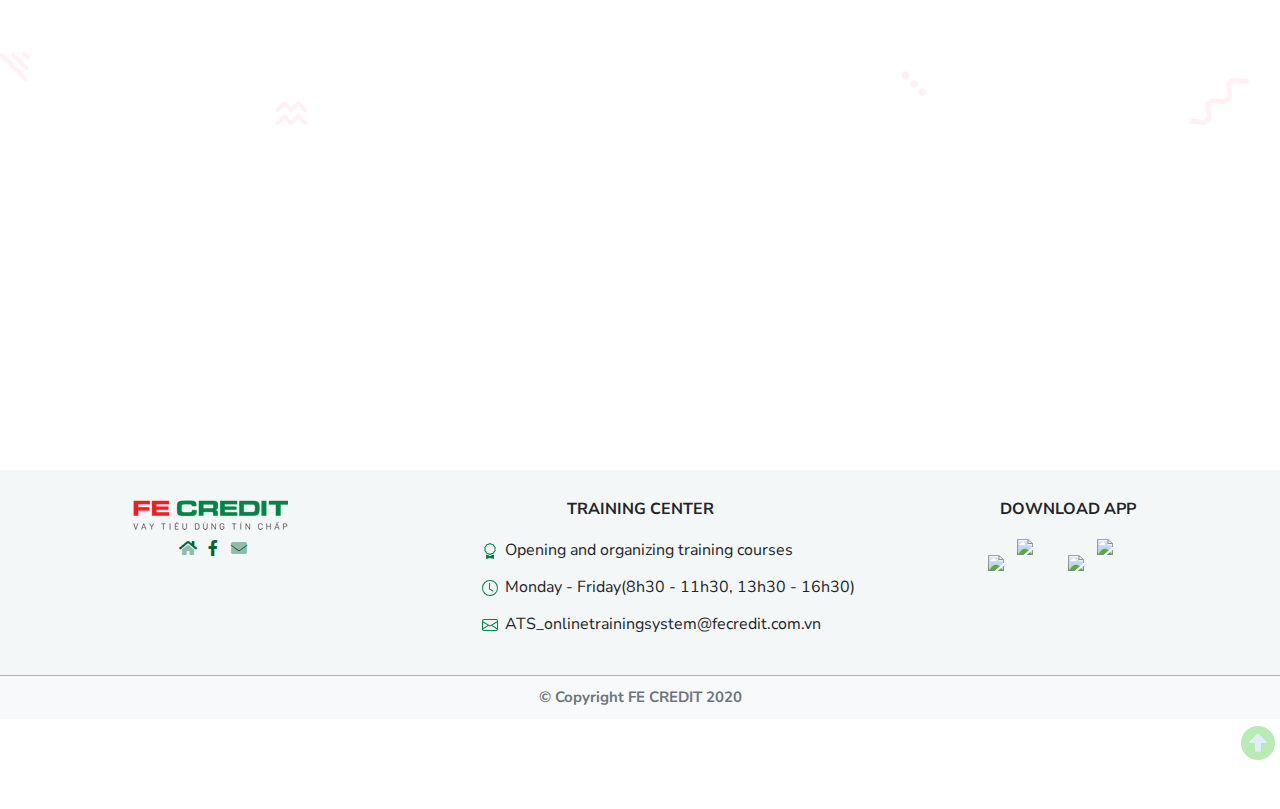
==== commit 3ca62e45: "fix layout" ====
--- a/index.html
+++ b/index.html
@@ -680,77 +680,84 @@
 
     <!-- ↓ BLOCK SCHOOL ↓ -->
     <section class="section third school">
-
         <!-- <div class="container-fluid h-100 w-80">
-        <div class="row card-deck block-school" id="intro-step-8">
-            <div data-aos="fade-right"
-                class="card block-sources hvr-grow col col-12 col-xl-12 col-lg-12 col-md-12 col-sm-12 materials mr-5"
-                id="loaded-soss">
-                <div class="card-body h-100 materials-item d-flex flex-row justify-content-around align-items-center">
-                    <div class="content-title">
-                        <h4 class="card-title text-center source-name">School Of Sales <br> & Service</h4>
+            <div class="row card-deck block-school" id="intro-step-8">
+                <div data-aos="fade-right"
+                    class="card block-sources hvr-grow col col-12 col-xl-12 col-lg-12 col-md-12 col-sm-12 materials mr-5"
+                    id="loaded-soss">
+                    <div
+                        class="card-body h-100 materials-item d-flex flex-row justify-content-around align-items-center">
+                        <div class="content-title">
+                            <h4 class="card-title text-center source-name">School Of Sales <br> & Service</h4>
+                        </div>
+                        <div class="content-wrapper d-flex flex-column"><span
+                                class="badge badge-pill badge-info mb-2 content-item">
+                                <a href="https://training-uat.fecredit.com.vn/course/index.php?categoryid=243"
+                                    class="nav-link hvr-skew-forward" style="text-overflow: ellipsis;max-width: 200px;white-space: nowrap;
+                                        overflow: hidden;">POS</a>
+                            </span><span class="badge badge-pill badge-info mb-2 content-item">
+                                <a href="https://training-uat.fecredit.com.vn/course/index.php?categoryid=244"
+                                    class="nav-link hvr-skew-forward" style="text-overflow: ellipsis;max-width: 200px;white-space: nowrap;
+                                        overflow: hidden;">DIRECT SALES</a>
+                            </span><span class="badge badge-pill badge-info mb-2 content-item">
+                                <a href="https://training-uat.fecredit.com.vn/course/index.php?categoryid=245"
+                                    class="nav-link hvr-skew-forward" style="text-overflow: ellipsis;max-width: 200px;white-space: nowrap;
+                                        overflow: hidden;">TOP UP & XSELL</a>
+                            </span><span class="badge badge-pill badge-info mb-2 content-item">
+                                <a href="https://training-uat.fecredit.com.vn/course/index.php?categoryid=261"
+                                    class="nav-link hvr-skew-forward" style="text-overflow: ellipsis;max-width: 200px;white-space: nowrap;
+                                        overflow: hidden;">LEAD GENERATION</a>
+                            </span><span class="badge badge-pill badge-info mb-2 content-item">
+                                <a href="https://training-uat.fecredit.com.vn/course/index.php?categoryid=264"
+                                    class="nav-link hvr-skew-forward" style="text-overflow: ellipsis;max-width: 200px;white-space: nowrap;
+                                        overflow: hidden;">BANCASSURANCE</a>
+                            </span><span class="badge badge-pill badge-info mb-2 content-item">
+                                <a href="https://training-uat.fecredit.com.vn/course/index.php?categoryid=251"
+                                    class="nav-link hvr-skew-forward" style="text-overflow: ellipsis;max-width: 200px;white-space: nowrap;
+                                        overflow: hidden;">OTHER</a>
+                            </span></div>
                     </div>
-                    <div class="content-wrapper d-flex flex-column"><span
-                            class="badge badge-pill badge-info mb-2 content-item">
-                            <a href="https://training-uat.fecredit.com.vn/course/index.php?categoryid=243"
-                                class="nav-link hvr-skew-forward" style="text-overflow: ellipsis;max-width: 200px;white-space: nowrap;
-                                        overflow: hidden;">POS</a>
-                        </span><span class="badge badge-pill badge-info mb-2 content-item">
-                            <a href="https://training-uat.fecredit.com.vn/course/index.php?categoryid=244"
-                                class="nav-link hvr-skew-forward" style="text-overflow: ellipsis;max-width: 200px;white-space: nowrap;
-                                        overflow: hidden;">DIRECT SALES</a>
-                        </span><span class="badge badge-pill badge-info mb-2 content-item">
-                            <a href="https://training-uat.fecredit.com.vn/course/index.php?categoryid=245"
-                                class="nav-link hvr-skew-forward" style="text-overflow: ellipsis;max-width: 200px;white-space: nowrap;
-                                        overflow: hidden;">TOP UP & XSELL</a>
-                        </span><span class="badge badge-pill badge-info mb-2 content-item">
-                            <a href="https://training-uat.fecredit.com.vn/course/index.php?categoryid=261"
-                                class="nav-link hvr-skew-forward" style="text-overflow: ellipsis;max-width: 200px;white-space: nowrap;
-                                        overflow: hidden;">LEAD GENERATION</a>
-                        </span><span class="badge badge-pill badge-info mb-2 content-item">
-                            <a href="https://training-uat.fecredit.com.vn/course/index.php?categoryid=264"
-                                class="nav-link hvr-skew-forward" style="text-overflow: ellipsis;max-width: 200px;white-space: nowrap;
-                                        overflow: hidden;">BANCASSURANCE</a>
-                        </span><span class="badge badge-pill badge-info mb-2 content-item">
-                            <a href="https://training-uat.fecredit.com.vn/course/index.php?categoryid=251"
-                                class="nav-link hvr-skew-forward" style="text-overflow: ellipsis;max-width: 200px;white-space: nowrap;
-                                        overflow: hidden;">OTHER</a>
-                        </span></div>
+                </div>
+                <div data-aos="fade-left"
+                    class="card block-sources hvr-grow col col-12 col-xl-12 col-lg-12 col-md-12 col-sm-12 materials mr-5"
+                    id="loaded-soss">
+                    <div
+                        class="card-body h-100 materials-item d-flex flex-row justify-content-around align-items-center">
+                        <div class="content-title">
+                            <h4 class="card-title text-center source-name">School Of Recovery</h4>
+                        </div>
+                        <div class="content-wrapper d-flex flex-column"><span
+                                class="badge badge-pill badge-info mb-2 content-item">
+                                <a href="https://training-uat.fecredit.com.vn/course/index.php?categoryid=252"
+                                    class="nav-link hvr-skew-forward" style="text-overflow: ellipsis;max-width: 200px;white-space: nowrap;
+                                        overflow: hidden;">EARLY COLLECTION</a>
+                            </span><span class="badge badge-pill badge-info mb-2 content-item">
+                                <a href="https://training-uat.fecredit.com.vn/course/index.php?categoryid=253"
+                                    class="nav-link hvr-skew-forward" style="text-overflow: ellipsis;max-width: 200px;white-space: nowrap;
+                                        overflow: hidden;">FIELD COLLECTION</a>
+                            </span><span class="badge badge-pill badge-info mb-2 content-item">
+                                <a href="https://training-uat.fecredit.com.vn/course/index.php?categoryid=255"
+                                    class="nav-link hvr-skew-forward" style="text-overflow: ellipsis;max-width: 200px;white-space: nowrap;
+                                        overflow: hidden;">CREDIT CARD COLLECTION</a>
+                            </span><span class="badge badge-pill badge-info mb-2 content-item">
+                                <a href="https://training-uat.fecredit.com.vn/course/index.php?categoryid=256"
+                                    class="nav-link hvr-skew-forward" style="text-overflow: ellipsis;max-width: 200px;white-space: nowrap;
+                                        overflow: hidden;">GENERAL INFORMATION / THÔNG TIN CHUNG</a>
+                            </span><span class="badge badge-pill badge-info mb-2 content-item">
+                                <a href="https://training-uat.fecredit.com.vn/course/index.php?categoryid=265"
+                                    class="nav-link hvr-skew-forward" style="text-overflow: ellipsis;max-width: 200px;white-space: nowrap;
+                                        overflow: hidden;">LATE CALL COLLECTION</a>
+                            </span></div>
+                    </div>
                 </div>
             </div>
-            <div data-aos="fade-left"
-                class="card block-sources hvr-grow col col-12 col-xl-12 col-lg-12 col-md-12 col-sm-12 materials mr-5"
-                id="loaded-soss">
-                <div class="card-body h-100 materials-item d-flex flex-row justify-content-around align-items-center">
-                    <div class="content-title">
-                        <h4 class="card-title text-center source-name">School Of Recovery</h4>
-                    </div>
-                    <div class="content-wrapper d-flex flex-column"><span
-                            class="badge badge-pill badge-info mb-2 content-item">
-                            <a href="https://training-uat.fecredit.com.vn/course/index.php?categoryid=252"
-                                class="nav-link hvr-skew-forward" style="text-overflow: ellipsis;max-width: 200px;white-space: nowrap;
-                                        overflow: hidden;">EARLY COLLECTION</a>
-                        </span><span class="badge badge-pill badge-info mb-2 content-item">
-                            <a href="https://training-uat.fecredit.com.vn/course/index.php?categoryid=253"
-                                class="nav-link hvr-skew-forward" style="text-overflow: ellipsis;max-width: 200px;white-space: nowrap;
-                                        overflow: hidden;">FIELD COLLECTION</a>
-                        </span><span class="badge badge-pill badge-info mb-2 content-item">
-                            <a href="https://training-uat.fecredit.com.vn/course/index.php?categoryid=255"
-                                class="nav-link hvr-skew-forward" style="text-overflow: ellipsis;max-width: 200px;white-space: nowrap;
-                                        overflow: hidden;">CREDIT CARD COLLECTION</a>
-                        </span><span class="badge badge-pill badge-info mb-2 content-item">
-                            <a href="https://training-uat.fecredit.com.vn/course/index.php?categoryid=256"
-                                class="nav-link hvr-skew-forward" style="text-overflow: ellipsis;max-width: 200px;white-space: nowrap;
-                                        overflow: hidden;">GENERAL INFORMATION / THÔNG TIN CHUNG</a>
-                        </span><span class="badge badge-pill badge-info mb-2 content-item">
-                            <a href="https://training-uat.fecredit.com.vn/course/index.php?categoryid=265"
-                                class="nav-link hvr-skew-forward" style="text-overflow: ellipsis;max-width: 200px;white-space: nowrap;
-                                        overflow: hidden;">LATE CALL COLLECTION</a>
-                        </span></div>
-                </div>
+            <div class="row scroll-down justify-content-center">
+                <div class="chevron"></div>
+                <div class="chevron"></div>
+                <div class="chevron"></div>
+                <a href="#to-tools" class="text">Scroll down</a>
             </div>
-        </div> 
-    </div> -->
+        </div> -->
 
         <div class="container-fluid">
             <div id="school-bg"></div>
@@ -792,12 +799,12 @@
                 </div>
             </div>
 
-            <div class="row scroll-down justify-content-center">
+            <!-- <div class="row scroll-down justify-content-center">
                 <div class="chevron"></div>
                 <div class="chevron"></div>
                 <div class="chevron"></div>
                 <a href="#to-tools" class="text">Scroll down</a>
-            </div>
+            </div> -->
 
         </div>
     </section>
@@ -875,33 +882,34 @@
                             </ol>
                             <div class="carousel-inner" role="listbox">
                                 <div class="carousel-item"><a href=''><img class="img-fluid"
-                                            src="https://picsum.photos/seed/picsum/815/300" alt=""></a></div>
+                                            src="./assets/images/20200904-ORIENTATION-BANNER-815x300.png" alt=""></a>
+                                </div>
                                 <div class="carousel-item"><a
                                         href='https://training.fecredit.com.vn/course/view.php?id=657'><img
-                                            class="img-fluid" src="https://picsum.photos/seed/picsum/815/300"
+                                            class="img-fluid" src="./assets/images/20200904-ORIENTATION-BANNER-815x300.png"
                                             alt=""></a></div>
                                 <div class="carousel-item"><a href='#'><img class="img-fluid"
-                                            src="https://picsum.photos/seed/picsum/815/300" alt=""></a></div>
+                                            src="./assets/images/20200904-ORIENTATION-BANNER-815x300.png" alt=""></a></div>
                                 <div class="carousel-item"><a
                                         href='https://training.fecredit.com.vn/course/view.php?id=888'><img
-                                            class="img-fluid" src="https://picsum.photos/seed/picsum/815/300"
+                                            class="img-fluid" src="./assets/images/20200904-ORIENTATION-BANNER-815x300.png"
                                             alt=""></a></div>
                                 <div class="carousel-item"><a
                                         href='https://training.fecredit.com.vn/course/view.php?id=2829'><img
-                                            class="img-fluid" src="https://picsum.photos/seed/picsum/815/300"
+                                            class="img-fluid" src="./assets/images/20200904-ORIENTATION-BANNER-815x300.png"
                                             alt=""></a></div>
                                 <div class="carousel-item"><a href=''><img class="img-fluid"
-                                            src="https://picsum.photos/seed/picsum/815/300" alt=""></a></div>
+                                            src="./assets/images/20200904-ORIENTATION-BANNER-815x300.png" alt=""></a></div>
                                 <div class="carousel-item"><a
                                         href='https://training.fecredit.com.vn/blocks/catalogue/catalogue.php'><img
-                                            class="img-fluid" src="https://picsum.photos/seed/picsum/815/300"
+                                            class="img-fluid" src="./assets/images/20200904-ORIENTATION-BANNER-815x300.png"
                                             alt=""></a></div>
                                 <div class="carousel-item"><a
                                         href='https://training.fecredit.com.vn/mod/url/view.php?id=29986'><img
-                                            class="img-fluid" src="https://picsum.photos/seed/picsum/815/300"
+                                            class="img-fluid" src="./assets/images/20200904-ORIENTATION-BANNER-815x300.png"
                                             alt=""></a></div>
                                 <div class="carousel-item active"><a href='/course/view.php?id=4551'><img
-                                            class="img-fluid" src="https://picsum.photos/seed/picsum/815/300"
+                                            class="img-fluid" src="./assets/images/20200904-ORIENTATION-BANNER-815x300.png"
                                             alt=""></a></div>
                             </div>
                             <a class="carousel-control-prev" href="#carouselExampleIndicators" role="button"
@@ -1310,11 +1318,11 @@
 
     <!-- ↓ BLOCK MANDATORY ↓ -->
     <section class="section five mandatory">
-        <div data-aos="flip-down" class="container-fluid h-100 w-80">
-            <div class="section-title" id="title-mandatory">
+        <div class="container-fluid h-100 w-80">
+            <div data-aos="zoom-in-up" class="section-title" id="title-mandatory">
                 <h2>MANDATORY TRAINING</h2>
             </div>
-            <div class="row card-group">
+            <div data-aos="zoom-in-down" class="row card-group">
                 <div class="col col-xl-6 col-lg-6 col-md-12 col-sm-12 mandatory text-center chart-mine"
                     id="intro-step-10">
                     <div class="page-header">
@@ -1580,11 +1588,11 @@
 
     <!-- ↓ BLOCK CURRICULUM ↓ -->
     <section class="section six curriculum">
-        <div data-aos="slide-up" class="container-fluid h-100 w-80">
-            <div class="section-title" id="title-curriculum">
+        <div class="container-fluid h-100 w-80">
+            <div data-aos="zoom-in-up" class="section-title" id="title-curriculum">
                 <h2>CURRICULUM</h2>
             </div>
-            <div>
+            <div data-aos="slide-up" >
                 <!-- Rounded tabs -->
                 <ul id="tab-curriculum" role="tablist"
                     class="nav nav-tabs nav-pills flex-column flex-sm-row text-center bg-light border-0 rounded-nav">
@@ -1617,7 +1625,7 @@
                                     <th rowspan="2" id="yui_3_17_2_1_1596430403574_37" class="align-middle">PROGRAM
                                     </th>
                                     <th colspan="3">SCHOOL OF RECOVERY</th>
-                                    <th colspan="3">SCHOOL OF SALE</th>
+                                    <th colspan="3">SCHOOL OF SALE & SERVICES</th>
                                 </tr>
                                 <tr>
                                     <th>EC</th>
--- a/assets/css/ats-curriculum.css
+++ b/assets/css/ats-curriculum.css
@@ -2,61 +2,56 @@
 	position: relative;
 	padding: 30px 0;
 	min-height: 100vh;
+	display: flex;
+	align-items: center;
 }
 
-#curriculum-bg {
-    background-image: url("../images/bg4.png");
-    background-repeat: no-repeat;
-    background-size: contain;
-    bottom: 0;
-    position: absolute;
-    z-index: -1;
-    right: 0;
-    left: 0;
+.curriculum #curriculum-bg {
+	background-image: url("../images/bg4.png");
+	background-repeat: no-repeat;
+	background-size: contain;
+	bottom: 0;
+	position: absolute;
+	z-index: -1;
+	right: 0;
+	left: 0;
 	top: 0;
-	-webkit-animation: updown 1s infinite  alternate;
-    animation: updown 1s infinite  alternate;
+	-webkit-animation: updown 1s infinite alternate;
+	animation: updown 1s infinite alternate;
 }
 
-ul#tab-curriculum {
-    margin: 0 auto;
-    font-size: 1.6rem;
+.curriculum ul#tab-curriculum {
+	margin: 0 auto;
+	font-size: 1.6rem;
 }
 
-ul#tab-curriculum .nav-link {
+.curriculum ul#tab-curriculum .nav-link {
 	padding: 10px;
 }
 
-table#yui_3_17_2_1_1596430403574_31 {
+.curriculum table#yui_3_17_2_1_1596430403574_31 {
 	background-color: #efeef7b0;
 	box-shadow: 0px 5px 20px #c5c4c4;
 	margin: 0 auto;
 }
 
-.generaltable th {
-    border: 1px solid #e8d7d6 !important;
-    text-align: center;
-    vertical-align: middle;
-    background-color: #f4e1e2 !important;
-    font-size: 15px;
+.curriculum .generaltable th {
+	border: 1px solid #e8d7d6 !important;
+	text-align: center;
+	vertical-align: middle;
+	background-color: #f4e1e2 !important;
+	font-size: 15px;
 }
 
-.generaltable td {
+.curriculum .generaltable td {
 	text-align: center;
 	vertical-align: middle;
 	border-left: 1px solid #ddd;
 }
 
 
-.generaltable td.topic-title {
-	font-weight: bold;
-	text-align: left;
-	vertical-align: middle;
-	background: linear-gradient(to right, #39df9c, #51cc48, #39df9c);
-	font-size: 15px;
-}
 
-.generaltable td.program {
+.curriculum .generaltable td.program {
 	text-align: left;
 	vertical-align: middle;
 	color: #292e2f;
@@ -105,48 +100,7 @@
 	background-color: #008445;
 }
 
-.chart {
-	border: 1px solid #0e7144;
-	min-height: 300px;
-}
-
-.chart h1,
-.chart h4 {
-	width: 100%;
-	text-align: center;
-}
-
-.chart h4 {
-	font-size: 11px;
-	margin: 0px;
-	color: #907881;
-}
-
-.chart #chart-1 {
-	padding: 5px;
-	width: 100%;
-	min-height: 240px;
-}
-
-.chart-3 {
-	width: 100%;
-	min-height: 100px;
-}
-
 @media (max-width: 800px) {
-
-	.contents-detail {
-		margin: 2px;
-	}
-
-	.generaltable td.topic-title {
-		font-size: 11px;
-		text-align: left;
-	}
-
-	.generaltable td.program {
-		font-size: 11px;
-	}
 
 	.generaltable td {
 		padding: 2px;
@@ -161,8 +115,6 @@
 		font-size: 12px;
 	}
 }
-
-@media (max-width: 992px) {}
 
 .btn-outline {
 	background-color: transparent;
@@ -189,9 +141,6 @@
 	.rounded-nav {
 		border-radius: 50rem !important;
 	}
-}
-
-@media (min-width: 576px) {
 	.rounded-nav .nav-link {
 		border-radius: 50rem !important;
 	}
@@ -200,5 +149,5 @@
 .nav-pills .nav-link.active,
 .nav-pills .show>.nav-link {
 	background-color: #22b773 !important;
-	color: #fff!important;
-}
+	color: #fff !important;
+}--- a/assets/css/ats-mandatory.css
+++ b/assets/css/ats-mandatory.css
@@ -1,8 +1,23 @@
+section.mandatory {
+    position: relative;
+    padding: 30px 0;
+    min-height: 100vh;
+    display: flex;
+    align-items: center;
+}
+
+section.mandatory .container-fluid {
+    display: flex;
+    flex-direction: column;
+    justify-content: center;
+}
+
 .mandatory table th,
 .mandatory table td {
-	padding-top: 1rem;
-	padding-bottom: 1rem;
+    padding-top: 1rem;
+    padding-bottom: 1rem;
 }
+
 .empl-link {
     color: #000;
     cursor: pointer;
@@ -48,18 +63,6 @@
     }
 }
 
-section.mandatory {
-    position: relative;
-    padding: 30px 0;
-    min-height: 100vh;
-}
-
-section.mandatory .container-fluid {
-    display: flex;
-    flex-direction: column;
-    justify-content: center;
-}
-
 #mandatory-bg {
     bottom: 0;
     background-image: linear-gradient(180deg, hsla(0, 0%, 100%, 0) 60%, #fff), linear-gradient(70deg, #f0f7ff 32%, #d9e8ff);
@@ -96,7 +99,7 @@
 
 .mandatory table {
     font-size: 15px;
-	width: 60%;
+    width: 60%;
 }
 
 .mandatory img.wave-bg-mandatory {
--- a/assets/css/ats-progress-chart.css
+++ b/assets/css/ats-progress-chart.css
@@ -56,7 +56,7 @@
   }
   
   .chart-mine {
-    border-right: 1px solid black;
+    border-right: 1px solid #bea4a4;
   }
   
   
--- a/assets/css/ats-school.css
+++ b/assets/css/ats-school.css
@@ -1,7 +1,8 @@
 section.section.school {
     position: relative;
-    margin-top: 75px;
     min-height: 100vh;
+    display: flex;
+    align-items: center;
 }
 
 .block-school {
--- a/assets/css/ats-timeline.css
+++ b/assets/css/ats-timeline.css
@@ -6,6 +6,7 @@
     border: 1px solid #dfdfdf;
     padding: 10px;
     margin: auto;
+    position: relative;
 }
 
 /* Timeline */
--- a/assets/css/ats-tools.css
+++ b/assets/css/ats-tools.css
@@ -226,7 +226,7 @@
 
 img.team-bg-ball {
     position: absolute;
-    top: 0;
+    top: 15%;
     right: -8%;
     z-index: -1;
     opacity: 0.5;
@@ -236,7 +236,7 @@
 
 img.team-bg-triangle {
     position: absolute;
-    bottom: -15%;
+    bottom: 5%;
     right: 40%;
     z-index: -1;
     opacity: 0.5;
@@ -256,7 +256,7 @@
 
 img.team-bg-dots-2 {
     position: absolute;
-    bottom: -10%;
+    bottom: 12%;
     z-index: -1;
     right: -2%;
     opacity: 0.3;
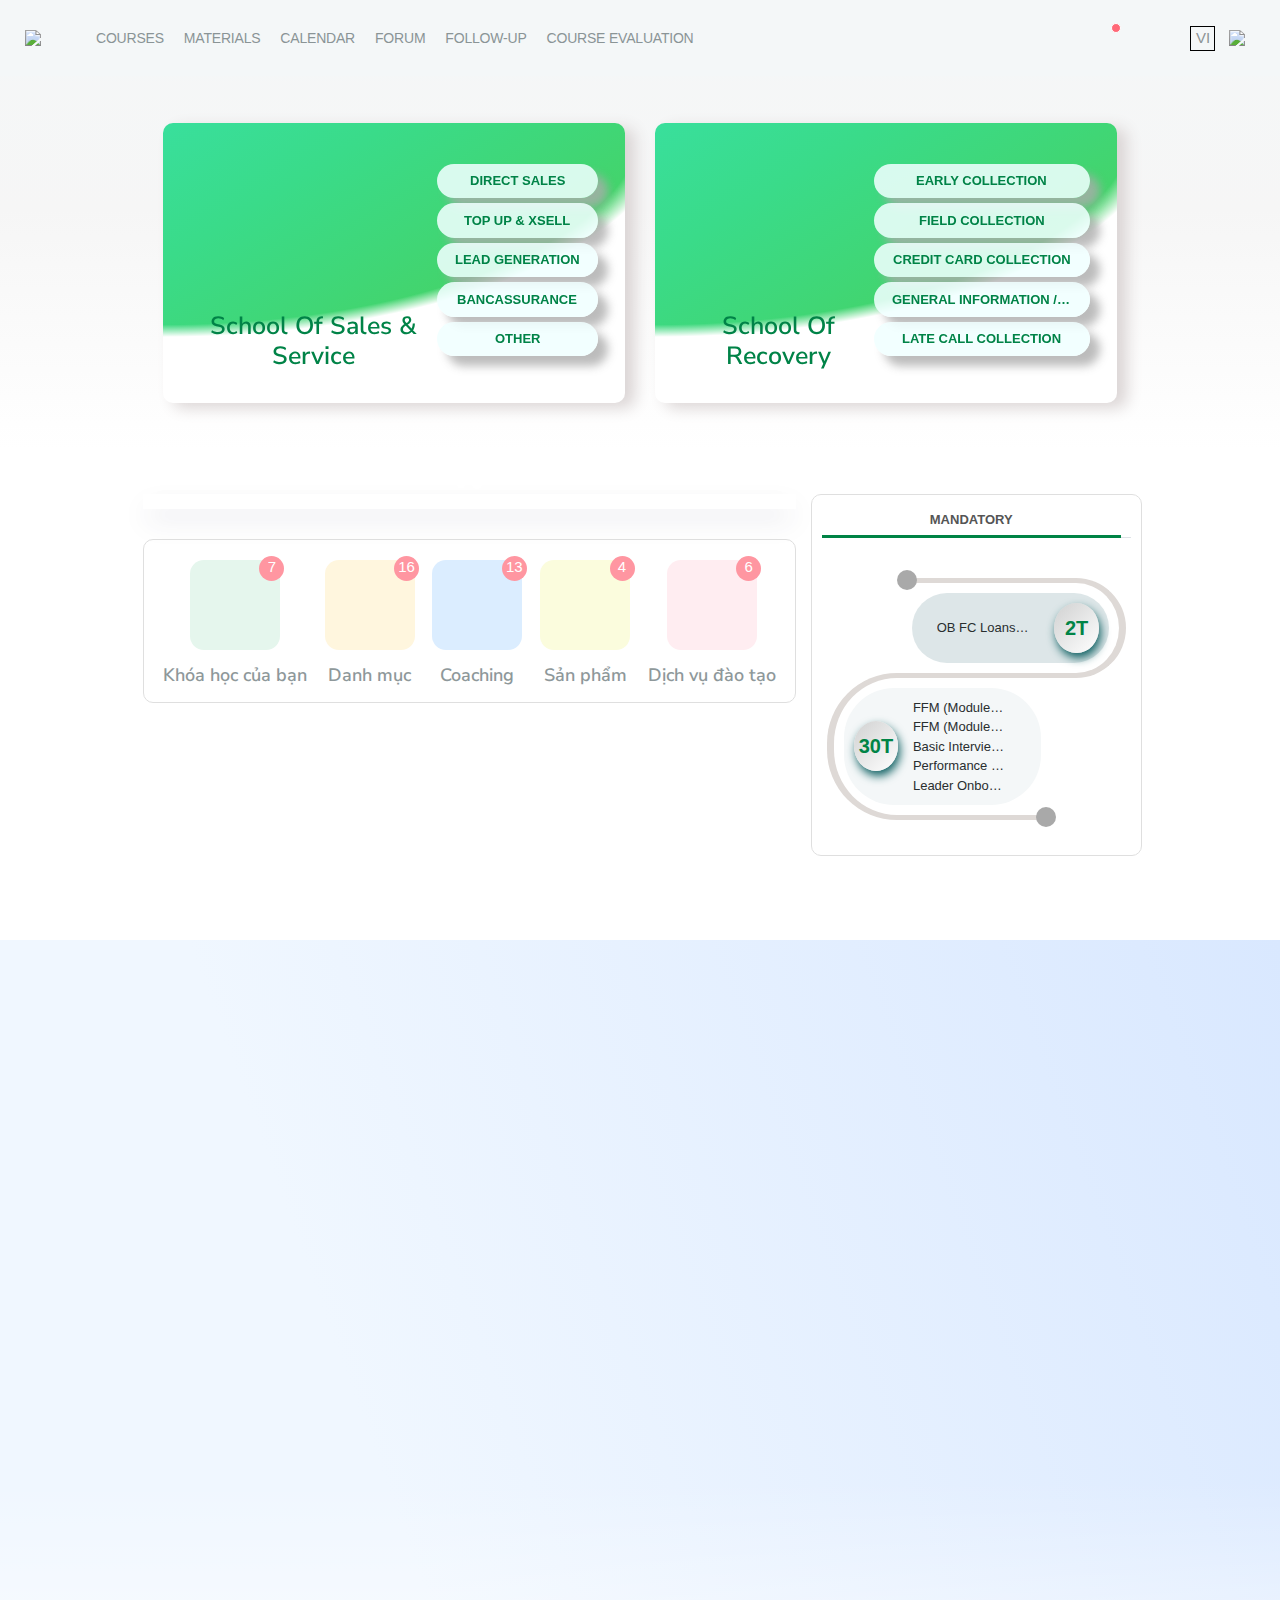
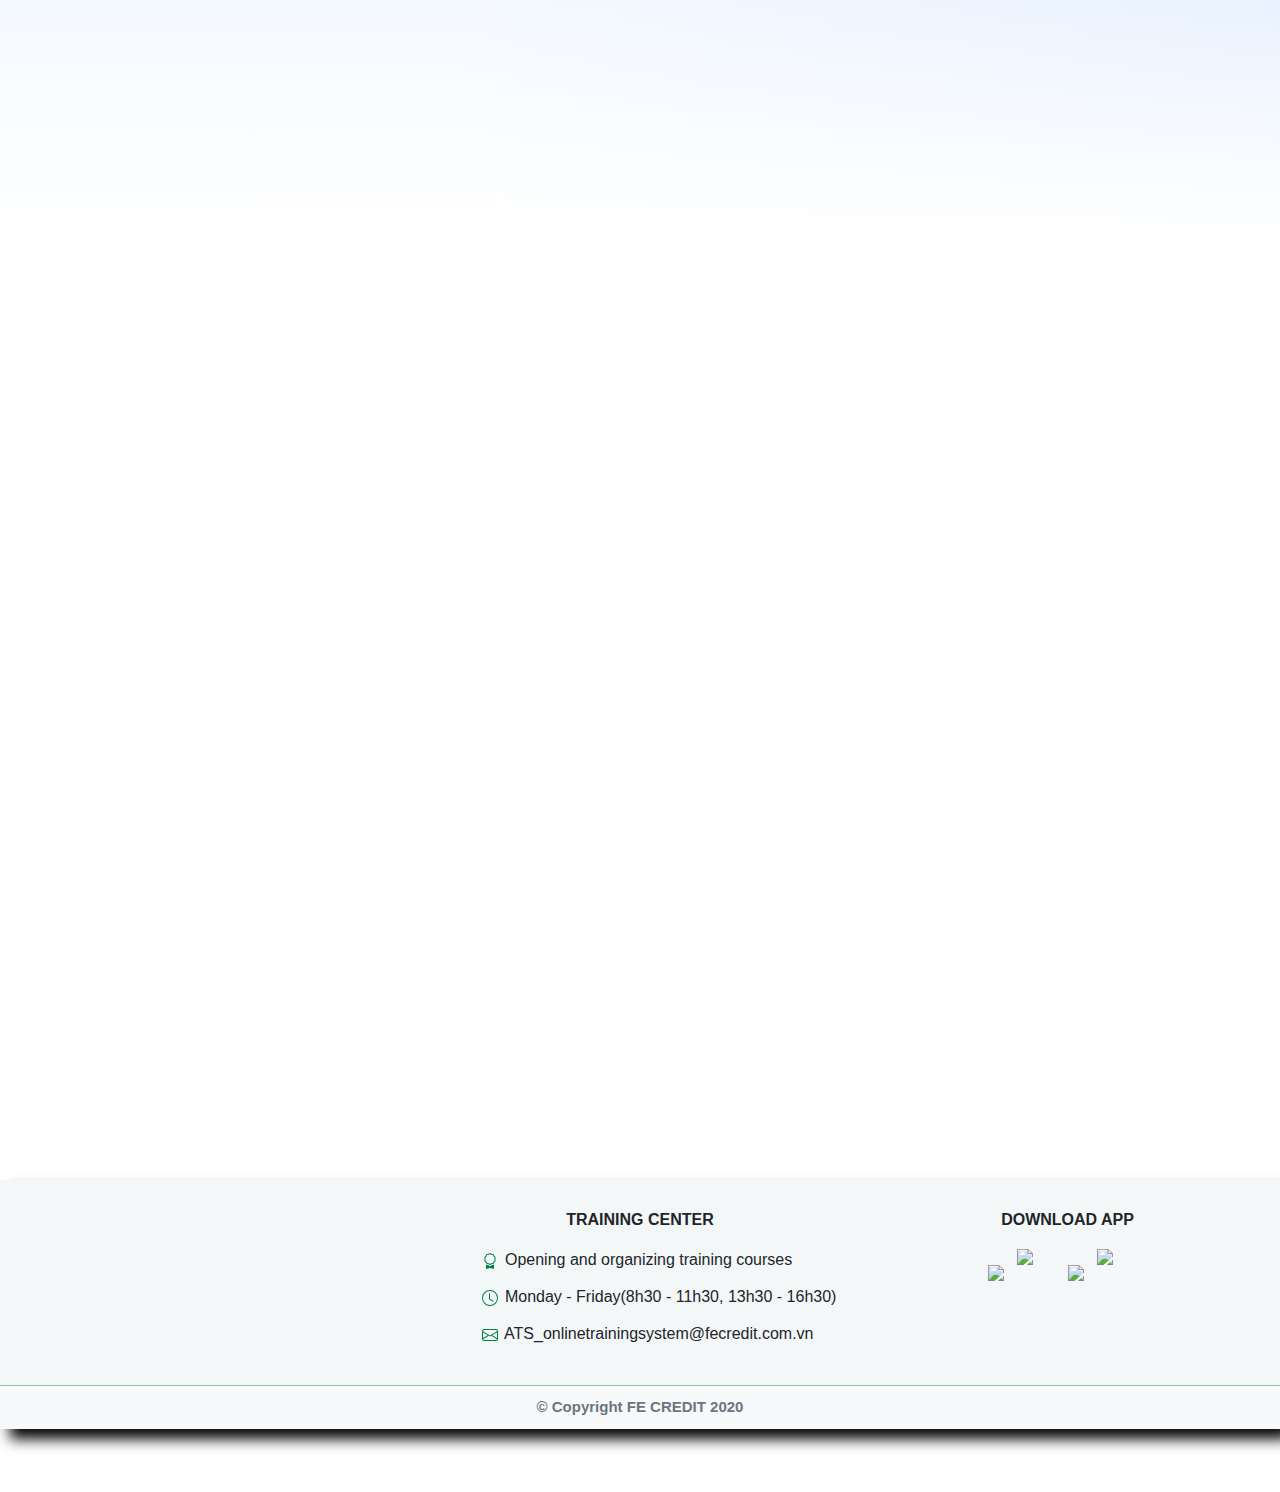
==== commit a7068168: "layout closure" ====
--- a/index.html
+++ b/index.html
@@ -21,9 +21,9 @@
     <link rel="stylesheet" href="./assets/css/mobile.css">
 
     <!-- Bootstrap CSS -->
-    <link rel="stylesheet" href="./assets/css/bootstrap.min.css">
+    <link rel="stylesheet" href="./assets/css/bootstrap-min.css">
     <!-- Font Awesome -->
-    <link rel="stylesheet" href="./assets/css/fontawesome-pro-5.14.0.min.css">
+    <link rel="stylesheet" href="./assets/css/fontawesome-pro-5.14.0-min.css">
     <!-- Hover CSS -->
     <link rel="stylesheet" href="./assets/css/hover-min.css">
     <link rel="stylesheet" href="./assets/css/aos.css">
@@ -31,392 +31,27 @@
 </head>
 
 <body>
-    <!-- ↓ BLOCK HEADER ↓ -->
     <header id="header">
         <nav class="navbar navbar-expand-md fixed-top">
             <div class="container-fluid">
                 <!-- Logo FE -->
                 <a class="navbar-brand ats-logo-fe" href="/">
-                    <img id="logo-fe" src="./assets/images/logo-fe.png">
+                    <img id="logo-fe" src="https://training-uat.fecredit.com.vn/theme/image.php?theme=atstwo&amp;component=theme&amp;image=logo-vn">
                 </a>
                 <!-- Menu -->
-                <button class="navbar-toggler" type="button" data-toggle="collapse" data-target="#navbarCollapse"
-                    aria-controls="navbarCollapse" aria-expanded="false" aria-label="Toggle navigation">
-                    <i class="fal fa-bars"></i>
-                </button>
-                <div class="collapse navbar-collapse" id="navbarCollapse">
-                    <ul class="navbar-nav ats-menu-primary mr-auto">
-                        <li class="nav-item has-mega-menu"><a class="navbar-item">COURSES</a>
-                            <ul class="row mega-menu list-unstyled sub-menu-one">
-                                <li class="col col-2 nav-item"><a href="" class="button-link">School of Sales</a>
-                                    <ul class="sub-menu">
-                                        <li class="button-link hvr-forward"><a
-                                                href="https://training-uat.fecredit.com.vn/course/index.php?categoryid=243">POS</a>
-                                        </li>
-                                        <li class="button-link hvr-forward"><a
-                                                href="https://training-uat.fecredit.com.vn/course/index.php?categoryid=244">DSA</a>
-                                        </li>
-                                        <li class="button-link hvr-forward"><a
-                                                href="https://training-uat.fecredit.com.vn/course/index.php?categoryid=245">TSA</a>
-                                        </li>
-                                    </ul>
-                                <li class="col col-2 nav-item"><a href="" class="button-link">School of Recovery</a>
-                                    <ul class="sub-menu">
-                                        <li class="button-link hvr-forward"><a
-                                                href="https://training-uat.fecredit.com.vn/course/index.php?categoryid=252">Early
-                                                Collection</a></li>
-                                        <li class="button-link hvr-forward"><a
-                                                href="https://training-uat.fecredit.com.vn/course/index.php?categoryid=253">Field
-                                                Collection</a></li>
-                                        <li class="button-link hvr-forward"><a
-                                                href="https://training-uat.fecredit.com.vn/course/index.php?categoryid=255">Credit
-                                                Card Collection</a></li>
-                                        <li class="button-link hvr-forward"><a
-                                                href="https://training-uat.fecredit.com.vn/course/index.php?categoryid=265">Late
-                                                Call Collection</a></li>
-                                    </ul>
-                                <li class="col col-2 nav-item"><a href="" class="button-link">FE Academy</a>
-                                    <ul class="sub-menu">
-                                        <li class="button-link hvr-forward"><a
-                                                href="https://training-uat.fecredit.com.vn/course/view.php?id=4530">Onboard
-                                                CS</a></li>
-                                    </ul>
-                                <li class="col col-2 nav-item"><a href="" class="button-link">Madatory Training</a>
-                                    <ul class="sub-menu">
-                                        <li class="button-link hvr-forward"><a
-                                                href="https://training-uat.fecredit.com.vn/course/view.php?id=4551">Orientation</a>
-                                        </li>
-                                        <li class="button-link hvr-forward"><a
-                                                href="https://training-uat.fecredit.com.vn/course/view.php?id=1450">Core
-                                                Values</a></li>
-                                        <li class="button-link hvr-forward"><a
-                                                href="https://training-uat.fecredit.com.vn/course/view.php?id=657">Risk</a>
-                                        </li>
-                                        <li class="button-link hvr-forward"><a
-                                                href="https://training-uat.fecredit.com.vn/course/view.php?id=778">Legal</a>
-                                        </li>
-                                        <li class="button-link hvr-forward"><a
-                                                href="https://training-uat.fecredit.com.vn/course/view.php?id=4550">Information
-                                                Security Awareness Training Module</a></li>
-                                        <li class="button-link hvr-forward"><a
-                                                href="https://training-uat.fecredit.com.vn/course/view.php?id=3243">How
-                                                to prevent the media crisis</a></li>
-                                    </ul>
-                                <li class="col col-2 nav-item"><a href="" class="button-link">HR</a>
-                                    <ul class="sub-menu">
-                                        <li class="button-link hvr-forward"><a
-                                                href="https://training-uat.fecredit.com.vn/course/view.php?id=1615">PMS
-                                                Tool</a></li>
-                                        <li class="button-link hvr-forward"><a
-                                                href="https://training-uat.fecredit.com.vn/course/view.php?id=2900">PIT
-                                                Guidance</a></li>
-                                    </ul>
-                            </ul>
-                        <li class="nav-item has-mega-menu"><a class="navbar-item">MATERIALS</a>
-                            <ul class="row mega-menu list-unstyled sub-menu-two">
-                                <li class="col col-2 nav-item"><a href="" class="button-link">School of Sales</a>
-                                    <ul class="sub-menu">
-                                        <li class="button-link hvr-forward"><a
-                                                href="https://training-uat.fecredit.com.vn/course/index.php?categoryid=243">POS</a>
-                                        </li>
-                                        <li class="button-link hvr-forward"><a
-                                                href="https://training-uat.fecredit.com.vn/course/index.php?categoryid=244">DSA</a>
-                                        </li>
-                                        <li class="button-link hvr-forward"><a
-                                                href="https://training-uat.fecredit.com.vn/course/index.php?categoryid=245">TSA</a>
-                                        </li>
-                                    </ul>
-                                <li class="col col-2 nav-item"><a href="" class="button-link">School of Recovery</a>
-                                    <ul class="sub-menu">
-                                        <li class="button-link hvr-forward"><a
-                                                href="https://training-uat.fecredit.com.vn/course/index.php?categoryid=252">Early
-                                                Collection</a></li>
-                                        <li class="button-link hvr-forward"><a
-                                                href="https://training-uat.fecredit.com.vn/course/index.php?categoryid=253">Field
-                                                Collection</a></li>
-                                        <li class="button-link hvr-forward"><a
-                                                href="https://training-uat.fecredit.com.vn/course/index.php?categoryid=255">Credit
-                                                Card Collection</a></li>
-                                        <li class="button-link hvr-forward"><a
-                                                href="https://training-uat.fecredit.com.vn/course/index.php?categoryid=265">Late
-                                                Call Collection</a></li>
-                                    </ul>
-                                <li class="col col-2 nav-item"><a href="" class="button-link">HR Documents</a>
-                                    <ul class="sub-menu">
-                                        <li class="button-link hvr-forward"><a
-                                                href="https://training-uat.fecredit.com.vn/course/view.php?id=2829">Training
-                                                documents</a></li>
-                                        <li class="button-link hvr-forward"><a
-                                                href="https://training-uat.fecredit.com.vn/course/view.php?id=4568">Reference</a>
-                                        </li>
-                                        <li class="button-link hvr-forward"><a
-                                                href="https://training-uat.fecredit.com.vn/mod/url/view.php?id=29925">Guidebook
-                                                for activating an ATM card</a></li>
-                                    </ul>
-                                <li class="col col-2 nav-item"><a href="" class="button-link">Library</a>
-                                    <ul class="sub-menu">
-                                        <li class="button-link hvr-forward"><a
-                                                href="https://training-uat.fecredit.com.vn/course/view.php?id=50">Ebooks</a>
-                                        </li>
-                                        <li class="button-link hvr-forward"><a
-                                                href="https://training-uat.fecredit.com.vn/course/view.php?id=731">Printed
-                                                Books</a></li>
-                                    </ul>
-                                <li class="col col-2 nav-item"><a href="" class="button-link">IT</a>
-                                    <ul class="sub-menu">
-                                        <li class="button-link hvr-forward"><a
-                                                href="https://training-uat.fecredit.com.vn/course/view.php?id=1483">User
-                                                Guide</a></li>
-                                    </ul>
-                                <li class="button-link hvr-forward"><a
-                                        href="https://training-uat.fecredit.com.vn/mod/lesson/view.php?id=1769">Company
-                                        Orientaion</a></li>
-                                <li class="button-link hvr-forward"><a
-                                        href="https://training-uat.fecredit.com.vn/course/view.php?id=1493&amp;sectionid=6747">Operational
-                                        Risk Management</a></li>
-                            </ul>
-                        <li class="nav-item has-mega-menu"><a class="navbar-item">Calendar</a>
-                            <ul class="row mega-menu list-unstyled sub-menu-three">
-                                <li class="col col-2 nav-item"><a href="" class="button-link">2015</a>
-                                    <ul class="sub-menu">
-                                        <li class="button-link hvr-forward"><a
-                                                href="https://training-uat.fecredit.com.vn/calendar/view.php?view=month&amp;course=1&amp;time=1420045200">Jan</a>
-                                        </li>
-                                        <li class="button-link hvr-forward"><a
-                                                href="https://training-uat.fecredit.com.vn/calendar/view.php?view=month&amp;course=1&amp;time=1422723600">Feb</a>
-                                        </li>
-                                        <li class="button-link hvr-forward"><a
-                                                href="https://training-uat.fecredit.com.vn/calendar/view.php?view=month&amp;course=1&amp;time=1425142800">Mar</a>
-                                        </li>
-                                        <li class="button-link hvr-forward"><a
-                                                href="https://training-uat.fecredit.com.vn/calendar/view.php?view=month&amp;course=1&amp;time=1427821200">April</a>
-                                        </li>
-                                        <li class="button-link hvr-forward"><a
-                                                href="https://training-uat.fecredit.com.vn/calendar/view.php?view=month&amp;course=1&amp;time=1430413200">May</a>
-                                        </li>
-                                        <li class="button-link hvr-forward"><a
-                                                href="https://training-uat.fecredit.com.vn/calendar/view.php?view=month&amp;course=1&amp;time=1433091600">June</a>
-                                        </li>
-                                        <li class="button-link hvr-forward"><a
-                                                href="https://training-uat.fecredit.com.vn/calendar/view.php?view=month&amp;course=1&amp;time=1435683600">July</a>
-                                        </li>
-                                        <li class="button-link hvr-forward"><a
-                                                href="https://training-uat.fecredit.com.vn/calendar/view.php?view=month&amp;course=1&amp;time=1438362000">Aug</a>
-                                        </li>
-                                        <li class="button-link hvr-forward"><a
-                                                href="https://training-uat.fecredit.com.vn/calendar/view.php?view=month&amp;course=1&amp;time=1441040400">Sep</a>
-                                        </li>
-                                        <li class="button-link hvr-forward"><a
-                                                href="https://training-uat.fecredit.com.vn/calendar/view.php?view=month&amp;course=1&amp;time=1443632400">Oct</a>
-                                        </li>
-                                        <li class="button-link hvr-forward"><a
-                                                href="https://training-uat.fecredit.com.vn/calendar/view.php?view=month&amp;course=1&amp;time=1446310800">Nov</a>
-                                        </li>
-                                        <li class="button-link hvr-forward"><a
-                                                href="https://training-uat.fecredit.com.vn/calendar/view.php?view=month&amp;course=1&amp;time=1448902800">Dec</a>
-                                        </li>
-                                    </ul>
-                                <li class="col col-2 nav-item"><a href="" class="button-link">2016</a>
-                                    <ul class="sub-menu">
-                                        <li class="button-link hvr-forward"><a
-                                                href="https://training-uat.fecredit.com.vn/calendar/view.php?view=month&amp;course=1&amp;time=1451581200">Jan</a>
-                                        </li>
-                                        <li class="button-link hvr-forward"><a
-                                                href="https://training-uat.fecredit.com.vn/calendar/view.php?view=month&amp;course=1&amp;time=1454259600">Feb</a>
-                                        </li>
-                                        <li class="button-link hvr-forward"><a
-                                                href="https://training-uat.fecredit.com.vn/calendar/view.php?view=month&amp;course=1&amp;time=1456765200">Mar</a>
-                                        </li>
-                                        <li class="button-link hvr-forward"><a
-                                                href="https://training-uat.fecredit.com.vn/calendar/view.php?view=month&amp;course=1&amp;time=1459443600">April</a>
-                                        </li>
-                                        <li class="button-link hvr-forward"><a
-                                                href="https://training-uat.fecredit.com.vn/calendar/view.php?view=month&amp;course=1&amp;time=1462035600">May</a>
-                                        </li>
-                                        <li class="button-link hvr-forward"><a
-                                                href="https://training-uat.fecredit.com.vn/calendar/view.php?view=month&amp;course=1&amp;time=1464714000">June</a>
-                                        </li>
-                                        <li class="button-link hvr-forward"><a
-                                                href="https://training-uat.fecredit.com.vn/calendar/view.php?view=month&amp;course=1&amp;time=1467306000">July</a>
-                                        </li>
-                                        <li class="button-link hvr-forward"><a
-                                                href="https://training-uat.fecredit.com.vn/calendar/view.php?view=month&amp;course=1&amp;time=1469984400">Aug</a>
-                                        </li>
-                                        <li class="button-link hvr-forward"><a
-                                                href="https://training-uat.fecredit.com.vn/calendar/view.php?view=month&amp;course=1&amp;time=1472662800">Sep</a>
-                                        </li>
-                                        <li class="button-link hvr-forward"><a
-                                                href="https://training-uat.fecredit.com.vn/calendar/view.php?view=month&amp;course=1&amp;time=1475254800">Oct</a>
-                                        </li>
-                                        <li class="button-link hvr-forward"><a
-                                                href="https://training-uat.fecredit.com.vn/calendar/view.php?view=month&amp;course=1&amp;time=1477933200">Nov</a>
-                                        </li>
-                                        <li class="button-link hvr-forward"><a
-                                                href="https://training-uat.fecredit.com.vn/calendar/view.php?view=month&amp;course=1&amp;time=1480525200">Dec</a>
-                                        </li>
-                                    </ul>
-                                <li class="col col-2 nav-item"><a href="" class="button-link">2017</a>
-                                    <ul class="sub-menu">
-                                        <li class="button-link hvr-forward"><a
-                                                href="https://training-uat.fecredit.com.vn/calendar/view.php?view=month&amp;course=1&amp;time=1483203600">Jan</a>
-                                        </li>
-                                        <li class="button-link hvr-forward"><a
-                                                href="https://training-uat.fecredit.com.vn/calendar/view.php?view=month&amp;course=1&amp;time=1485882000">Feb</a>
-                                        </li>
-                                        <li class="button-link hvr-forward"><a
-                                                href="https://training-uat.fecredit.com.vn/calendar/view.php?view=month&amp;course=1&amp;time=1488301200">Mar</a>
-                                        </li>
-                                        <li class="button-link hvr-forward"><a
-                                                href="https://training-uat.fecredit.com.vn/calendar/view.php?view=month&amp;course=1&amp;time=1490979600">April</a>
-                                        </li>
-                                        <li class="button-link hvr-forward"><a
-                                                href="https://training-uat.fecredit.com.vn/calendar/view.php?view=month&amp;course=1&amp;time=1493571600">May</a>
-                                        </li>
-                                        <li class="button-link hvr-forward"><a
-                                                href="https://training-uat.fecredit.com.vn/calendar/view.php?view=month&amp;course=1&amp;time=1496250000">June</a>
-                                        </li>
-                                        <li class="button-link hvr-forward"><a
-                                                href="https://training-uat.fecredit.com.vn/calendar/view.php?view=month&amp;course=1&amp;time=1498842000">July</a>
-                                        </li>
-                                        <li class="button-link hvr-forward"><a
-                                                href="https://training-uat.fecredit.com.vn/calendar/view.php?view=month&amp;course=1&amp;time=1501520400">Aug</a>
-                                        </li>
-                                        <li class="button-link hvr-forward"><a
-                                                href="https://training-uat.fecredit.com.vn/calendar/view.php?view=month&amp;course=1&amp;time=1504198800">Sep</a>
-                                        </li>
-                                        <li class="button-link hvr-forward"><a
-                                                href="https://training-uat.fecredit.com.vn/calendar/view.php?view=month&amp;course=1&amp;time=1506790800">Oct</a>
-                                        </li>
-                                        <li class="button-link hvr-forward"><a
-                                                href="https://training-uat.fecredit.com.vn/calendar/view.php?view=month&amp;course=1&amp;time=1509469200">Nov</a>
-                                        </li>
-                                        <li class="button-link hvr-forward"><a
-                                                href="https://training-uat.fecredit.com.vn/calendar/view.php?view=month&amp;course=1&amp;time=1512061200">Dec</a>
-                                        </li>
-                                    </ul>
-                                <li class="col col-2 nav-item"><a href="" class="button-link">2018</a>
-                                    <ul class="sub-menu">
-                                        <li class="button-link hvr-forward"><a
-                                                href="https://training-uat.fecredit.com.vn/calendar/view.php?view=month&amp;course=1&amp;time=1514739600">Jan</a>
-                                        </li>
-                                        <li class="button-link hvr-forward"><a
-                                                href="https://training-uat.fecredit.com.vn/calendar/view.php?view=month&amp;course=1&amp;time=1517418000">Feb</a>
-                                        </li>
-                                        <li class="button-link hvr-forward"><a
-                                                href="https://training-uat.fecredit.com.vn/calendar/view.php?view=month&amp;course=1&amp;time=1519837200">Mar</a>
-                                        </li>
-                                        <li class="button-link hvr-forward"><a
-                                                href="https://training-uat.fecredit.com.vn/calendar/view.php?view=month&amp;course=1&amp;time=1522515600">April</a>
-                                        </li>
-                                        <li class="button-link hvr-forward"><a
-                                                href="https://training-uat.fecredit.com.vn/calendar/view.php?view=month&amp;course=1&amp;time=1525107600">May</a>
-                                        </li>
-                                        <li class="button-link hvr-forward"><a
-                                                href="https://training-uat.fecredit.com.vn/calendar/view.php?view=month&amp;course=1&amp;time=1527786000">June</a>
-                                        </li>
-                                        <li class="button-link hvr-forward"><a
-                                                href="https://training-uat.fecredit.com.vn/calendar/view.php?view=month&amp;course=1&amp;time=1530378000">July</a>
-                                        </li>
-                                        <li class="button-link hvr-forward"><a
-                                                href="https://training-uat.fecredit.com.vn/calendar/view.php?view=month&amp;course=1&amp;time=1533056400">Aug</a>
-                                        </li>
-                                        <li class="button-link hvr-forward"><a
-                                                href="https://training-uat.fecredit.com.vn/calendar/view.php?view=month&amp;course=1&amp;time=1535734800">Sep</a>
-                                        </li>
-                                        <li class="button-link hvr-forward"><a
-                                                href="https://training-uat.fecredit.com.vn/calendar/view.php?view=month&amp;course=1&amp;time=1538326800">Oct</a>
-                                        </li>
-                                        <li class="button-link hvr-forward"><a
-                                                href="https://training-uat.fecredit.com.vn/calendar/view.php?view=month&amp;course=1&amp;time=1541005200">Nov</a>
-                                        </li>
-                                        <li class="button-link hvr-forward"><a
-                                                href="https://training-uat.fecredit.com.vn/calendar/view.php?view=month&amp;course=1&amp;time=1543597200">Dec</a>
-                                        </li>
-                                    </ul>
-                                <li class="col col-2 nav-item"><a href="" class="button-link">2019</a>
-                                    <ul class="sub-menu">
-                                        <li class="button-link hvr-forward"><a
-                                                href="https://training-uat.fecredit.com.vn/calendar/view.php?view=month&amp;time=1546275600">Jan</a>
-                                        </li>
-                                        <li class="button-link hvr-forward"><a
-                                                href="https://training-uat.fecredit.com.vn/calendar/view.php?view=month&amp;time=1548954000">Feb</a>
-                                        </li>
-                                        <li class="button-link hvr-forward"><a
-                                                href="https://training-uat.fecredit.com.vn/calendar/view.php?view=month&amp;time=1551373200">Mar</a>
-                                        </li>
-                                        <li class="button-link hvr-forward"><a
-                                                href="https://training-uat.fecredit.com.vn/calendar/view.php?view=month&amp;time=1554051600">April</a>
-                                        </li>
-                                        <li class="button-link hvr-forward"><a
-                                                href="https://training-uat.fecredit.com.vn/calendar/view.php?view=month&amp;time=1556643600">May</a>
-                                        </li>
-                                        <li class="button-link hvr-forward"><a
-                                                href="https://training-uat.fecredit.com.vn/calendar/view.php?view=month&amp;time=1559322000">June</a>
-                                        </li>
-                                        <li class="button-link hvr-forward"><a
-                                                href="https://training-uat.fecredit.com.vn/calendar/view.php?view=month&amp;time=1561914000">July</a>
-                                        </li>
-                                        <li class="button-link hvr-forward"><a
-                                                href="https://training-uat.fecredit.com.vn/calendar/view.php?view=month&amp;time=1564592400">Aug</a>
-                                        </li>
-                                        <li class="button-link hvr-forward"><a
-                                                href="https://training-uat.fecredit.com.vn/calendar/view.php?view=month&amp;time=1567270800">Sep</a>
-                                        </li>
-                                        <li class="button-link hvr-forward"><a
-                                                href="https://training-uat.fecredit.com.vn/calendar/view.php?view=month&amp;time=1569862800">Oct</a>
-                                        </li>
-                                        <li class="button-link hvr-forward"><a
-                                                href="https://training-uat.fecredit.com.vn/calendar/view.php?view=month&amp;time=1572541200">Nov</a>
-                                        </li>
-                                        <li class="button-link hvr-forward"><a
-                                                href="https://training-uat.fecredit.com.vn/calendar/view.php?view=month&amp;time=1575133200">Dec</a>
-                                        </li>
-                                    </ul>
-                                <li class="col col-2 nav-item"><a href="" class="button-link">2020</a>
-                                    <ul class="sub-menu">
-                                        <li class="button-link hvr-forward"><a
-                                                href="https://training-uat.fecredit.com.vn/calendar/view.php?view=month&amp;time=1577811600">Jan</a>
-                                        </li>
-                                        <li class="button-link hvr-forward"><a
-                                                href="https://training-uat.fecredit.com.vn/calendar/view.php?view=month&amp;time=1580490000">Feb</a>
-                                        </li>
-                                        <li class="button-link hvr-forward"><a
-                                                href="https://training-uat.fecredit.com.vn/calendar/view.php?view=month&amp;time=1582995600">Mar</a>
-                                        </li>
-                                        <li class="button-link hvr-forward"><a
-                                                href="https://training-uat.fecredit.com.vn/calendar/view.php?view=month&amp;time=1585674000">April</a>
-                                        </li>
-                                        <li class="button-link hvr-forward"><a
-                                                href="https://training-uat.fecredit.com.vn/calendar/view.php?view=month&amp;time=1588266000">May</a>
-                                        </li>
-                                        <li class="button-link hvr-forward"><a
-                                                href="https://training-uat.fecredit.com.vn/calendar/view.php?view=month&amp;time=1590944400">June</a>
-                                        </li>
-                                        <li class="button-link hvr-forward"><a
-                                                href="https://training-uat.fecredit.com.vn/calendar/view.php?view=month&amp;time=1593536400">July</a>
-                                        </li>
-                                        <li class="button-link hvr-forward"><a
-                                                href="https://training-uat.fecredit.com.vn/calendar/view.php?view=month&amp;time=1596214800">Aug</a>
-                                        </li>
-                                        <li class="button-link hvr-forward"><a
-                                                href="https://training-uat.fecredit.com.vn/calendar/view.php?view=month&amp;time=1598893200">Sep</a>
-                                        </li>
-                                        <li class="button-link hvr-forward"><a
-                                                href="https://training-uat.fecredit.com.vn/calendar/view.php?view=month&amp;time=1601485200">Oct</a>
-                                        </li>
-                                        <li class="button-link hvr-forward"><a
-                                                href="https://training-uat.fecredit.com.vn/calendar/view.php?view=month&amp;time=1604163600">Nov</a>
-                                        </li>
-                                        <li class="button-link hvr-forward"><a
-                                                href="https://training-uat.fecredit.com.vn/calendar/view.php?view=month&amp;time=1606755600">Dec</a>
-                                        </li>
-                                    </ul>
-                            </ul>
-                        <li class="nav-item dropdown"><a
-                                href="https://training-uat.fecredit.com.vn/blocks/historyrecord/evaluate_course.php">COURSE
-                                EVALUATION</a></li>
-                    </ul>
-                </div>
+                                     <button class="navbar-toggler" type="button" data-toggle="collapse" data-target="#navbarCollapse"
+                            aria-controls="navbarCollapse" aria-expanded="false" aria-label="Toggle navigation">
+                            <i class="fal fa-bars"></i>
+                    </button>
+                    <nav class="navbar navbar-default megamenu collapse navbar-collapse" role="navigation" id="navbarCollapse">
+                        <div class="container-fluid">
+                            <div class="collapse navbar-collapse" id="bs-megadropdown-tabs">
+                                <ul class="nav navbar-nav left-to-right" ><li class="dropdown mega-dropdown"><a class="navbar-item" data-toggle="dropdown">COURSES</a><div class="dropdown-menu mega-dropdown-menu"><div class="d-flex"><div id="menu-bg"></div><div class="col-md-3 col-sm-3 ht-tab"><ul class="nav nav-tabs" role="tablist"><li class="parent-menu"><a href="#menu_1_1" role="tab" data-toggle="tab">School of Sales</a></li><li class="parent-menu"><a href="#menu_1_2" role="tab" data-toggle="tab">School of Recovery</a></li><li class="parent-menu"><a href="#menu_1_3" role="tab" data-toggle="tab">FE Academy</a></li><li class="parent-menu"><a href="#menu_1_4" role="tab" data-toggle="tab">Madatory Training</a></li><li class="parent-menu"><a href="#menu_1_5" role="tab" data-toggle="tab">HR</a></li><li class="parent-menu"><a href="https://training-uat.fecredit.com.vn/course/view.php?id=2712" role="tab" data-toggle="tab">Business Acumen</a></li><li class="parent-menu"><a href="https://training-uat.fecredit.com.vn/course/view.php?id=4577" role="tab" data-toggle="tab">Chief Representative Officer</a></li></ul></div><div class="col-md-9 col-sm-9 ht-tab"><div class="tab-content"><div id="menu_1_1" class="tab-pane details"><div class="col-md-4 ht-ul"><h4>POS</h4><ul class="nav-list list-inline"><li><a href="https://training-uat.fecredit.com.vn/course/view.php?id=4496" class="hvr-icon-wobble-horizontal"><i class="fa fa-arrow-right hvr-icon mr-2"></i>Onboard CC</a></li><li><a href="https://training-uat.fecredit.com.vn/course/view.php?id=4761" class="hvr-icon-wobble-horizontal"><i class="fa fa-arrow-right hvr-icon mr-2"></i>SalesMan Dealer</a></li><li><a href="https://training-uat.fecredit.com.vn/course/view.php?id=4543" class="hvr-icon-wobble-horizontal"><i class="fa fa-arrow-right hvr-icon mr-2"></i>Cashin</a></li><li><a href="https://training-uat.fecredit.com.vn/course/view.php?id=4495" class="hvr-icon-wobble-horizontal"><i class="fa fa-arrow-right hvr-icon mr-2"></i>IPP/Fast Cash</a></li></ul></div><div class="col-md-4 ht-ul"><h4>DSA</h4><ul class="nav-list list-inline"><li><a href="https://training-uat.fecredit.com.vn/course/view.php?id=4498" class="hvr-icon-wobble-horizontal"><i class="fa fa-arrow-right hvr-icon mr-2"></i>Onboard DSA</a></li><li><a href="https://training-uat.fecredit.com.vn/course/view.php?id=4764" class="hvr-icon-wobble-horizontal"><i class="fa fa-arrow-right hvr-icon mr-2"></i>IPP/Fast Cash</a></li><li><a href="https://training-uat.fecredit.com.vn/course/view.php?id=4535" class="hvr-icon-wobble-horizontal"><i class="fa fa-arrow-right hvr-icon mr-2"></i>Cashin</a></li><li><a href="https://training-uat.fecredit.com.vn/course/view.php?id=4472" class="hvr-icon-wobble-horizontal"><i class="fa fa-arrow-right hvr-icon mr-2"></i>Ví điện tử Smartpay</a></li><li><a href="https://training-uat.fecredit.com.vn/course/view.php?id=3315" class="hvr-icon-wobble-horizontal"><i class="fa fa-arrow-right hvr-icon mr-2"></i>Anti Fraud $Nap</a></li></ul></div><div class="col-md-4 ht-ul"><h4>TSA</h4><ul class="nav-list list-inline"><li><a href="https://training-uat.fecredit.com.vn/course/view.php?id=4459" class="hvr-icon-wobble-horizontal"><i class="fa fa-arrow-right hvr-icon mr-2"></i>Khóa học Onboard_TSA - X-Sell 2020</a></li><li><a href="https://training-uat.fecredit.com.vn/course/view.php?id=4544" class="hvr-icon-wobble-horizontal"><i class="fa fa-arrow-right hvr-icon mr-2"></i>Khóa học Onboard_TSA - LG-NTB 2020</a></li><li><a href="https://training-uat.fecredit.com.vn/course/view.php?id=4531" class="hvr-icon-wobble-horizontal"><i class="fa fa-arrow-right hvr-icon mr-2"></i>Khóa học Onboard_TSA - LG-Digital 2020</a></li><li><a href="https://training-uat.fecredit.com.vn/course/view.php?id=4536" class="hvr-icon-wobble-horizontal"><i class="fa fa-arrow-right hvr-icon mr-2"></i>Aumina</a></li></ul></div><div class="col-md-4 ht-ul"><h4>3rd Party</h4><ul class="nav-list list-inline"><li><a href="https://training-uat.fecredit.com.vn/course/view.php?id=3499" class="hvr-icon-wobble-horizontal"><i class="fa fa-arrow-right hvr-icon mr-2"></i>Quy trình nội bộ QA</a></li><li><a href="https://training-uat.fecredit.com.vn/course/view.php?id=3416" class="hvr-icon-wobble-horizontal"><i class="fa fa-arrow-right hvr-icon mr-2"></i>Onboard 3P_SmartNet</a></li><li><a href="https://training-uat.fecredit.com.vn/course/view.php?id=3033" class="hvr-icon-wobble-horizontal"><i class="fa fa-arrow-right hvr-icon mr-2"></i>Onboard 3P</a></li><li><a href="https://training-uat.fecredit.com.vn/course/view.php?id=4555" class="hvr-icon-wobble-horizontal"><i class="fa fa-arrow-right hvr-icon mr-2"></i>Khóa Học Onboard dành cho nhân viên 3P_TSA - X-Sell</a></li><li><a href="https://training-uat.fecredit.com.vn/course/view.php?id=4556" class="hvr-icon-wobble-horizontal"><i class="fa fa-arrow-right hvr-icon mr-2"></i>Khóa Học Onboard dành cho nhân viên 3P_TSA _LG-NTB</a></li><li><a href="https://training-uat.fecredit.com.vn/course/view.php?id=4557" class="hvr-icon-wobble-horizontal"><i class="fa fa-arrow-right hvr-icon mr-2"></i>Khóa Học Onboard dành cho nhân viên 3P_TSA _LG-Digital</a></li></ul></div><div class="col-md-4 ht-ul"><h4>Other</h4><ul class="nav-list list-inline"><li><a href="https://training-uat.fecredit.com.vn/course/view.php?id=4532" class="hvr-icon-wobble-horizontal"><i class="fa fa-arrow-right hvr-icon mr-2"></i>Sản phẩm chuyên biệt - VNPOST</a></li><li><a href="https://training-uat.fecredit.com.vn/course/view.php?id=4525" class="hvr-icon-wobble-horizontal"><i class="fa fa-arrow-right hvr-icon mr-2"></i>Vymo 3P</a></li><li><a href="https://training-uat.fecredit.com.vn/course/view.php?id=4499" class="hvr-icon-wobble-horizontal"><i class="fa fa-arrow-right hvr-icon mr-2"></i>BBC SFC</a></li><li><a href="https://training-uat.fecredit.com.vn/course/view.php?id=4494" class="hvr-icon-wobble-horizontal"><i class="fa fa-arrow-right hvr-icon mr-2"></i>OB CSE</a></li></ul></div></div><div id="menu_1_2" class="tab-pane details"><div class="col-md-4 ht-ul"><h4>Early Collection</h4><ul class="nav-list list-inline"><li><a href="https://training-uat.fecredit.com.vn/course/index.php?categoryid=20" class="hvr-icon-wobble-horizontal"><i class="fa fa-arrow-right hvr-icon mr-2"></i>OB</a></li><li><a href="https://training-uat.fecredit.com.vn/course/view.php?id=4490" class="hvr-icon-wobble-horizontal"><i class="fa fa-arrow-right hvr-icon mr-2"></i>Pre-Assessment</a></li><li><a href="https://training-uat.fecredit.com.vn/course/view.php?id=4490" class="hvr-icon-wobble-horizontal"><i class="fa fa-arrow-right hvr-icon mr-2"></i>Talent & Leader Development Program</a></li><li><a href="https://training-uat.fecredit.com.vn/course/view.php?id=2961" class="hvr-icon-wobble-horizontal"><i class="fa fa-arrow-right hvr-icon mr-2"></i>Simulation CNN</a></li><li><a href="https://training-uat.fecredit.com.vn/course/view.php?id=3199" class="hvr-icon-wobble-horizontal"><i class="fa fa-arrow-right hvr-icon mr-2"></i>Pega</a></li><li><a href="https://training-uat.fecredit.com.vn/course/view.php?id=1605" class="hvr-icon-wobble-horizontal"><i class="fa fa-arrow-right hvr-icon mr-2"></i>WDE</a></li></ul></div><div class="col-md-4 ht-ul"><h4>Field Collection</h4><ul class="nav-list list-inline"><li><a href="https://training-uat.fecredit.com.vn/course/view.php?id=3285" class="hvr-icon-wobble-horizontal"><i class="fa fa-arrow-right hvr-icon mr-2"></i>BBC FC Loan</a></li><li><a href="https://training-uat.fecredit.com.vn/course/view.php?id=4385" class="hvr-icon-wobble-horizontal"><i class="fa fa-arrow-right hvr-icon mr-2"></i>CASHIN Online FC Loan</a></li><li><a href="https://training-uat.fecredit.com.vn/course/view.php?id=4583" class="hvr-icon-wobble-horizontal"><i class="fa fa-arrow-right hvr-icon mr-2"></i>Smartpay</a></li><li><a href="https://training-uat.fecredit.com.vn/course/view.php?id=4563" class="hvr-icon-wobble-horizontal"><i class="fa fa-arrow-right hvr-icon mr-2"></i>Skip Tracing</a></li><li><a href="https://training-uat.fecredit.com.vn/course/view.php?id=4454" class="hvr-icon-wobble-horizontal"><i class="fa fa-arrow-right hvr-icon mr-2"></i>Chuẩn mực đạo đức nghề nghiệp dành cho FC</a></li></ul></div><div class="col-md-4 ht-ul"><h4>Credit Card Collection</h4><ul class="nav-list list-inline"><li><a href="https://training-uat.fecredit.com.vn/course/index.php?categoryid=235" class="hvr-icon-wobble-horizontal"><i class="fa fa-arrow-right hvr-icon mr-2"></i>OB</a></li><li><a href="https://training-uat.fecredit.com.vn/course/view.php?id=4491" class="hvr-icon-wobble-horizontal"><i class="fa fa-arrow-right hvr-icon mr-2"></i>Talent & Leader Development Program</a></li><li><a href="https://training-uat.fecredit.com.vn/course/view.php?id=4458" class="hvr-icon-wobble-horizontal"><i class="fa fa-arrow-right hvr-icon mr-2"></i>Chuẩn mực đạo đức nghề nghiệp dành cho FC CRC</a></li><li><a href="https://training-uat.fecredit.com.vn/course/view.php?id=4548" class="hvr-icon-wobble-horizontal"><i class="fa fa-arrow-right hvr-icon mr-2"></i>[Call.Base]Credit Card & FAQ</a></li><li><a href="https://training-uat.fecredit.com.vn/course/view.php?id=4539" class="hvr-icon-wobble-horizontal"><i class="fa fa-arrow-right hvr-icon mr-2"></i>[Field.Base] Credit Card & Câu hỏi thường gặp</a></li><li><a href="https://training-uat.fecredit.com.vn/course/view.php?id=4328" class="hvr-icon-wobble-horizontal"><i class="fa fa-arrow-right hvr-icon mr-2"></i>BBC FC Card</a></li><li><a href="https://training-uat.fecredit.com.vn/course/view.php?id=4280" class="hvr-icon-wobble-horizontal"><i class="fa fa-arrow-right hvr-icon mr-2"></i>Onboard FC Card</a></li><li><a href="https://training-uat.fecredit.com.vn/course/view.php?id=3460" class="hvr-icon-wobble-horizontal"><i class="fa fa-arrow-right hvr-icon mr-2"></i>CASHIN Online FC Card</a></li></ul></div><div class="col-md-4 ht-ul"><h4>Late Call Collection</h4><ul class="nav-list list-inline"><li><a href="https://training-uat.fecredit.com.vn/course/view.php?id=4537" class="hvr-icon-wobble-horizontal"><i class="fa fa-arrow-right hvr-icon mr-2"></i>Onboard Late Call - Loan Phase 1</a></li><li><a href="https://training-uat.fecredit.com.vn/course/view.php?id=4552" class="hvr-icon-wobble-horizontal"><i class="fa fa-arrow-right hvr-icon mr-2"></i>Onboard Late Call - Card</a></li></ul></div></div><div id="menu_1_3" class="tab-pane details"><div class="col-md-4 ht-ul"><h4>CS</h4><ul class="nav-list list-inline"><li><a href="https://training-uat.fecredit.com.vn/course/view.php?id=4530" class="hvr-icon-wobble-horizontal"><i class="fa fa-arrow-right hvr-icon mr-2"></i>Onboard CS</a></li></ul></div></div><div id="menu_1_4" class="tab-pane details"><div class="col-md-4 ht-ul"><a href="https://training-uat.fecredit.com.vn/course/view.php?id=4551" class="hvr-icon-wobble-horizontal"><i class="fa fa-arrow-right hvr-icon mr-2"></i><h4>Orientation</h4></a><ul class="nav-list list-inline"></ul></div><div class="col-md-4 ht-ul"><a href="https://training-uat.fecredit.com.vn/course/view.php?id=1450" class="hvr-icon-wobble-horizontal"><i class="fa fa-arrow-right hvr-icon mr-2"></i><h4>Core Values</h4></a><ul class="nav-list list-inline"></ul></div><div class="col-md-4 ht-ul"><a href="https://training-uat.fecredit.com.vn/course/view.php?id=657" class="hvr-icon-wobble-horizontal"><i class="fa fa-arrow-right hvr-icon mr-2"></i><h4>Risk</h4></a><ul class="nav-list list-inline"></ul></div><div class="col-md-4 ht-ul"><a href="https://training-uat.fecredit.com.vn/course/view.php?id=778" class="hvr-icon-wobble-horizontal"><i class="fa fa-arrow-right hvr-icon mr-2"></i><h4>Legal</h4></a><ul class="nav-list list-inline"></ul></div><div class="col-md-4 ht-ul"><a href="https://training-uat.fecredit.com.vn/course/view.php?id=4550" class="hvr-icon-wobble-horizontal"><i class="fa fa-arrow-right hvr-icon mr-2"></i><h4>Information Security Awareness Training Module</h4></a><ul class="nav-list list-inline"></ul></div><div class="col-md-4 ht-ul"><a href="https://training-uat.fecredit.com.vn/course/view.php?id=3243" class="hvr-icon-wobble-horizontal"><i class="fa fa-arrow-right hvr-icon mr-2"></i><h4>How to prevent the media crisis</h4></a><ul class="nav-list list-inline"></ul></div></div><div id="menu_1_5" class="tab-pane details"><div class="col-md-4 ht-ul"><a href="https://training-uat.fecredit.com.vn/course/view.php?id=1615" class="hvr-icon-wobble-horizontal"><i class="fa fa-arrow-right hvr-icon mr-2"></i><h4>PMS Tool</h4></a><ul class="nav-list list-inline"></ul></div><div class="col-md-4 ht-ul"><a href="https://training-uat.fecredit.com.vn/course/view.php?id=2900" class="hvr-icon-wobble-horizontal"><i class="fa fa-arrow-right hvr-icon mr-2"></i><h4>PIT Guidance</h4></a><ul class="nav-list list-inline"></ul></div></div><div id="menu_1_6" class="tab-pane details"></div><div id="menu_1_7" class="tab-pane details"></div></div></div></div></div><li class="dropdown mega-dropdown"><a class="navbar-item" data-toggle="dropdown">MATERIALS</a><div class="dropdown-menu mega-dropdown-menu"><div class="d-flex"><div id="menu-bg"></div><div class="col-md-3 col-sm-3 ht-tab"><ul class="nav nav-tabs" role="tablist"><li class="parent-menu"><a href="#menu_2_1" role="tab" data-toggle="tab">School of Sales</a></li><li class="parent-menu"><a href="#menu_2_2" role="tab" data-toggle="tab">School of Recovery</a></li><li class="parent-menu"><a href="#menu_2_3" role="tab" data-toggle="tab">HR Documents</a></li><li class="parent-menu"><a href="https://training-uat.fecredit.com.vn/course/view.php?id=4760" role="tab" data-toggle="tab">Legal & Compliance</a></li><li class="parent-menu"><a href="#menu_2_5" role="tab" data-toggle="tab">FE Communicative English</a></li><li class="parent-menu"><a href="#menu_2_6" role="tab" data-toggle="tab">Library</a></li><li class="parent-menu"><a href="#menu_2_7" role="tab" data-toggle="tab">IT</a></li><li class="parent-menu"><a href="https://training-uat.fecredit.com.vn/mod/lesson/view.php?id=1769" role="tab" data-toggle="tab">Company Orientaion</a></li><li class="parent-menu"><a href="https://training-uat.fecredit.com.vn/course/view.php?id=1493&amp;sectionid=6747" role="tab" data-toggle="tab">Operational Risk Management</a></li><li class="parent-menu"><a href="#menu_2_10" role="tab" data-toggle="tab">Accounting</a></li><li class="parent-menu"><a href="#menu_2_11" role="tab" data-toggle="tab">Others</a></li><li class="parent-menu"><a href="https://training-uat.fecredit.com.vn/course/view.php?id=154&amp;sectionid=3278" role="tab" data-toggle="tab">Marketing</a></li><li class="parent-menu"><a href="https://training-uat.fecredit.com.vn/course/view.php?id=161" role="tab" data-toggle="tab">Video</a></li><li class="parent-menu"><a href="https://training-uat.fecredit.com.vn/course/view.php?id=1807" role="tab" data-toggle="tab">Sharing</a></li><li class="parent-menu"><a href="https://training-uat.fecredit.com.vn/course/view.php?id=2640" role="tab" data-toggle="tab">Training Program For Top Management</a></li><li class="parent-menu"><a href="https://training-uat.fecredit.com.vn/course/view.php?id=2639" role="tab" data-toggle="tab">Training Program For Middle Managers</a></li><li class="parent-menu"><a href="https://training-uat.fecredit.com.vn/course/view.php?id=2786" role="tab" data-toggle="tab">Co-pilot Mentoring Program</a></li></ul></div><div class="col-md-9 col-sm-9 ht-tab"><div class="tab-content"><div id="menu_2_1" class="tab-pane details"><div class="col-md-4 ht-ul"><h4>POS</h4><ul class="nav-list list-inline"><li><a href="https://training-uat.fecredit.com.vn/course/view.php?id=4470" class="hvr-icon-wobble-horizontal"><i class="fa fa-arrow-right hvr-icon mr-2"></i>Management & Leadership</a></li><li><a href="https://training-uat.fecredit.com.vn/course/view.php?id=4469" class="hvr-icon-wobble-horizontal"><i class="fa fa-arrow-right hvr-icon mr-2"></i>Skill Development</a></li><li><a href="https://training-uat.fecredit.com.vn/course/view.php?id=4468" class="hvr-icon-wobble-horizontal"><i class="fa fa-arrow-right hvr-icon mr-2"></i>Onboard & Foundation</a></li></ul></div><div class="col-md-4 ht-ul"><h4>Direct sales</h4><ul class="nav-list list-inline"><li><a href="https://training-uat.fecredit.com.vn/course/view.php?id=4473" class="hvr-icon-wobble-horizontal"><i class="fa fa-arrow-right hvr-icon mr-2"></i>Management & Leadership</a></li><li><a href="https://training-uat.fecredit.com.vn/course/view.php?id=4553" class="hvr-icon-wobble-horizontal"><i class="fa fa-arrow-right hvr-icon mr-2"></i>Skill Development</a></li><li><a href="https://training-uat.fecredit.com.vn/course/view.php?id=4471" class="hvr-icon-wobble-horizontal"><i class="fa fa-arrow-right hvr-icon mr-2"></i>Onboard & Foundation</a></li></ul></div><div class="col-md-4 ht-ul"><h4>Telesales</h4><ul class="nav-list list-inline"><li><a href="https://training-uat.fecredit.com.vn/course/view.php?id=4475" class="hvr-icon-wobble-horizontal"><i class="fa fa-arrow-right hvr-icon mr-2"></i>Management & Leadership</a></li><li><a href="https://training-uat.fecredit.com.vn/course/view.php?id=3355" class="hvr-icon-wobble-horizontal"><i class="fa fa-arrow-right hvr-icon mr-2"></i>Skill Development</a></li><li><a href="https://training-uat.fecredit.com.vn/course/view.php?id=4431" class="hvr-icon-wobble-horizontal"><i class="fa fa-arrow-right hvr-icon mr-2"></i>Onboard & Foundation</a></li></ul></div><div class="col-md-4 ht-ul"><h4>Bancassurance</h4><ul class="nav-list list-inline"><li><a href="https://training-uat.fecredit.com.vn/course/view.php?id=4546" class="hvr-icon-wobble-horizontal"><i class="fa fa-arrow-right hvr-icon mr-2"></i>Reading documents</a></li></ul></div><div class="col-md-4 ht-ul"><h4>3rd Party</h4><ul class="nav-list list-inline"><li><a href="https://training-uat.fecredit.com.vn/course/view.php?id=4582" class="hvr-icon-wobble-horizontal"><i class="fa fa-arrow-right hvr-icon mr-2"></i>Telesales</a></li><li><a href="#" class="hvr-icon-wobble-horizontal"><i class="fa fa-arrow-right hvr-icon mr-2"></i>Smartnet</a></li><li><a href="https://training-uat.fecredit.com.vn/course/view.php?id=1510" class="hvr-icon-wobble-horizontal"><i class="fa fa-arrow-right hvr-icon mr-2"></i>Other Third Parties</a></li></ul></div></div><div id="menu_2_2" class="tab-pane details"><div class="col-md-4 ht-ul"><h4>Early Collection</h4><ul class="nav-list list-inline"><li><a href="https://training-uat.fecredit.com.vn/course/view.php?id=4478" class="hvr-icon-wobble-horizontal"><i class="fa fa-arrow-right hvr-icon mr-2"></i>Management & Leadership</a></li><li><a href="https://training-uat.fecredit.com.vn/course/view.php?id=4453" class="hvr-icon-wobble-horizontal"><i class="fa fa-arrow-right hvr-icon mr-2"></i>Skill Development</a></li><li><a href="https://training-uat.fecredit.com.vn/course/view.php?id=4476" class="hvr-icon-wobble-horizontal"><i class="fa fa-arrow-right hvr-icon mr-2"></i>Onboard & Foundation</a></li></ul></div><div class="col-md-4 ht-ul"><h4>Field Collection</h4><ul class="nav-list list-inline"><li><a href="https://training-uat.fecredit.com.vn/course/view.php?id=4481" class="hvr-icon-wobble-horizontal"><i class="fa fa-arrow-right hvr-icon mr-2"></i>Management & Leadership</a></li><li><a href="https://training-uat.fecredit.com.vn/course/view.php?id=3439" class="hvr-icon-wobble-horizontal"><i class="fa fa-arrow-right hvr-icon mr-2"></i>Skill Development</a></li><li><a href="https://training-uat.fecredit.com.vn/course/view.php?id=4479" class="hvr-icon-wobble-horizontal"><i class="fa fa-arrow-right hvr-icon mr-2"></i>Onboard & Foundation</a></li></ul></div><div class="col-md-4 ht-ul"><h4>Credit Card Collection</h4><ul class="nav-list list-inline"><li><a href="https://training-uat.fecredit.com.vn/course/view.php?id=4484" class="hvr-icon-wobble-horizontal"><i class="fa fa-arrow-right hvr-icon mr-2"></i>Management & Leadership</a></li><li><a href="https://training-uat.fecredit.com.vn/course/view.php?id=4483" class="hvr-icon-wobble-horizontal"><i class="fa fa-arrow-right hvr-icon mr-2"></i>Skill Development</a></li><li><a href="https://training-uat.fecredit.com.vn/course/view.php?id=4482" class="hvr-icon-wobble-horizontal"><i class="fa fa-arrow-right hvr-icon mr-2"></i>Onboard & Foundation</a></li></ul></div><div class="col-md-4 ht-ul"><h4>Late Call Collection</h4><ul class="nav-list list-inline"><li><a href="https://training-uat.fecredit.com.vn/course/view.php?id=4579" class="hvr-icon-wobble-horizontal"><i class="fa fa-arrow-right hvr-icon mr-2"></i>Management & Leadership</a></li><li><a href="https://training-uat.fecredit.com.vn/course/course/view.php?id=4580" class="hvr-icon-wobble-horizontal"><i class="fa fa-arrow-right hvr-icon mr-2"></i>Skill Development</a></li><li><a href="https://training-uat.fecredit.com.vn/course/course/view.php?id=4581" class="hvr-icon-wobble-horizontal"><i class="fa fa-arrow-right hvr-icon mr-2"></i>Onboard & Foundation</a></li></ul></div><div class="col-md-4 ht-ul"><a href="https://training-uat.fecredit.com.vn/course/view.php?id=3194" class="hvr-icon-wobble-horizontal"><i class="fa fa-arrow-right hvr-icon mr-2"></i><h4>General Information</h4></a><ul class="nav-list list-inline"></ul></div></div><div id="menu_2_3" class="tab-pane details"><div class="col-md-4 ht-ul"><a href="https://training-uat.fecredit.com.vn/course/view.php?id=2829" class="hvr-icon-wobble-horizontal"><i class="fa fa-arrow-right hvr-icon mr-2"></i><h4>Training documents</h4></a><ul class="nav-list list-inline"></ul></div><div class="col-md-4 ht-ul"><a href="https://training-uat.fecredit.com.vn/course/view.php?id=4568" class="hvr-icon-wobble-horizontal"><i class="fa fa-arrow-right hvr-icon mr-2"></i><h4>Reference</h4></a><ul class="nav-list list-inline"></ul></div><div class="col-md-4 ht-ul"><a href="https://training-uat.fecredit.com.vn/mod/url/view.php?id=29925" class="hvr-icon-wobble-horizontal"><i class="fa fa-arrow-right hvr-icon mr-2"></i><h4>Guidebook for activating an ATM card</h4></a><ul class="nav-list list-inline"></ul></div></div><div id="menu_2_4" class="tab-pane details"></div><div id="menu_2_5" class="tab-pane details"><div class="col-md-4 ht-ul"><h4>English News</h4><ul class="nav-list list-inline"><li><a href="https://training-uat.fecredit.com.vn/course/view.php?id=2103" class="hvr-icon-wobble-horizontal"><i class="fa fa-arrow-right hvr-icon mr-2"></i>Sharing Corner</a></li><li><a href="https://training-uat.fecredit.com.vn/course/view.php?id=2105" class="hvr-icon-wobble-horizontal"><i class="fa fa-arrow-right hvr-icon mr-2"></i>Quiz</a></li></ul></div><div class="col-md-4 ht-ul"><a href="https://training-uat.fecredit.com.vn/course/view.php?id=2104" class="hvr-icon-wobble-horizontal"><i class="fa fa-arrow-right hvr-icon mr-2"></i><h4>English Workshop</h4></a><ul class="nav-list list-inline"></ul></div></div><div id="menu_2_6" class="tab-pane details"><div class="col-md-4 ht-ul"><a href="https://training-uat.fecredit.com.vn/course/view.php?id=50" class="hvr-icon-wobble-horizontal"><i class="fa fa-arrow-right hvr-icon mr-2"></i><h4>Ebooks</h4></a><ul class="nav-list list-inline"></ul></div><div class="col-md-4 ht-ul"><a href="https://training-uat.fecredit.com.vn/course/view.php?id=731" class="hvr-icon-wobble-horizontal"><i class="fa fa-arrow-right hvr-icon mr-2"></i><h4>Printed Books</h4></a><ul class="nav-list list-inline"></ul></div></div><div id="menu_2_7" class="tab-pane details"><div class="col-md-4 ht-ul"><a href="https://training-uat.fecredit.com.vn/course/view.php?id=1483" class="hvr-icon-wobble-horizontal"><i class="fa fa-arrow-right hvr-icon mr-2"></i><h4>User Guide</h4></a><ul class="nav-list list-inline"></ul></div></div><div id="menu_2_8" class="tab-pane details"></div><div id="menu_2_9" class="tab-pane details"></div><div id="menu_2_10" class="tab-pane details"><div class="col-md-4 ht-ul"><a href="https://training-uat.fecredit.com.vn/course/view.php?id=1837" class="hvr-icon-wobble-horizontal"><i class="fa fa-arrow-right hvr-icon mr-2"></i><h4>Văn bản hướng dẫn</h4></a><ul class="nav-list list-inline"></ul></div></div><div id="menu_2_11" class="tab-pane details"><div class="col-md-4 ht-ul"><a href="https://training-uat.fecredit.com.vn/course/view.php?id=1487" class="hvr-icon-wobble-horizontal"><i class="fa fa-arrow-right hvr-icon mr-2"></i><h4>Legal & Compliance</h4></a><ul class="nav-list list-inline"></ul></div><div class="col-md-4 ht-ul"><a href="https://training-uat.fecredit.com.vn/course/view.php?id=1486" class="hvr-icon-wobble-horizontal"><i class="fa fa-arrow-right hvr-icon mr-2"></i><h4>Staff Loan</h4></a><ul class="nav-list list-inline"></ul></div><div class="col-md-4 ht-ul"><a href="https://training-uat.fecredit.com.vn/course/view.php?id=1484" class="hvr-icon-wobble-horizontal"><i class="fa fa-arrow-right hvr-icon mr-2"></i><h4>Employee Credit Card</h4></a><ul class="nav-list list-inline"></ul></div></div><div id="menu_2_12" class="tab-pane details"></div><div id="menu_2_13" class="tab-pane details"></div><div id="menu_2_14" class="tab-pane details"></div><div id="menu_2_15" class="tab-pane details"></div><div id="menu_2_16" class="tab-pane details"></div><div id="menu_2_17" class="tab-pane details"></div></div></div></div></div><li class="dropdown mega-dropdown"><a class="navbar-item" data-toggle="dropdown">Calendar</a><div class="dropdown-menu mega-dropdown-menu"><div class="d-flex"><div id="menu-bg"></div><div class="col-md-3 col-sm-3 ht-tab"><ul class="nav nav-tabs" role="tablist"><li class="parent-menu"><a href="#menu_3_1" role="tab" data-toggle="tab">2015</a></li><li class="parent-menu"><a href="#menu_3_2" role="tab" data-toggle="tab">2016</a></li><li class="parent-menu"><a href="#menu_3_3" role="tab" data-toggle="tab">2017</a></li><li class="parent-menu"><a href="#menu_3_4" role="tab" data-toggle="tab">2018</a></li><li class="parent-menu"><a href="#menu_3_5" role="tab" data-toggle="tab">2019</a></li><li class="parent-menu"><a href="#menu_3_6" role="tab" data-toggle="tab">2020</a></li></ul></div><div class="col-md-9 col-sm-9 ht-tab"><div class="tab-content"><div id="menu_3_1" class="tab-pane details"><div class="col-md-4 ht-ul"><h4>Jan</h4><ul class="nav-list list-inline"><li><a href="https://training-uat.fecredit.com.vn/calendar/view.php?view=month&amp;course=1&amp;time=1420045200" class="hvr-icon-wobble-horizontal"><i class="fa fa-arrow-right hvr-icon mr-2"></i>Training plan</a></li></ul></div><div class="col-md-4 ht-ul"><h4>Feb</h4><ul class="nav-list list-inline"><li><a href="https://training-uat.fecredit.com.vn/calendar/view.php?view=month&amp;course=1&amp;time=1422723600" class="hvr-icon-wobble-horizontal"><i class="fa fa-arrow-right hvr-icon mr-2"></i>Training plan</a></li></ul></div><div class="col-md-4 ht-ul"><h4>Mar</h4><ul class="nav-list list-inline"><li><a href="https://training-uat.fecredit.com.vn/calendar/view.php?view=month&amp;course=1&amp;time=1425142800" class="hvr-icon-wobble-horizontal"><i class="fa fa-arrow-right hvr-icon mr-2"></i>Training plan</a></li></ul></div><div class="col-md-4 ht-ul"><h4>April</h4><ul class="nav-list list-inline"><li><a href="https://training-uat.fecredit.com.vn/calendar/view.php?view=month&amp;course=1&amp;time=1427821200" class="hvr-icon-wobble-horizontal"><i class="fa fa-arrow-right hvr-icon mr-2"></i>Training plan</a></li></ul></div><div class="col-md-4 ht-ul"><h4>May</h4><ul class="nav-list list-inline"><li><a href="https://training-uat.fecredit.com.vn/calendar/view.php?view=month&amp;course=1&amp;time=1430413200" class="hvr-icon-wobble-horizontal"><i class="fa fa-arrow-right hvr-icon mr-2"></i>Training plan</a></li></ul></div><div class="col-md-4 ht-ul"><h4>June</h4><ul class="nav-list list-inline"><li><a href="https://training-uat.fecredit.com.vn/calendar/view.php?view=month&amp;course=1&amp;time=1433091600" class="hvr-icon-wobble-horizontal"><i class="fa fa-arrow-right hvr-icon mr-2"></i>Training plan</a></li><li><a href="https://training-uat.fecredit.com.vn/mod/url/view.php?id=1041" class="hvr-icon-wobble-horizontal"><i class="fa fa-arrow-right hvr-icon mr-2"></i>Newsletter</a></li></ul></div><div class="col-md-4 ht-ul"><h4>July</h4><ul class="nav-list list-inline"><li><a href="https://training-uat.fecredit.com.vn/calendar/view.php?view=month&amp;course=1&amp;time=1435683600" class="hvr-icon-wobble-horizontal"><i class="fa fa-arrow-right hvr-icon mr-2"></i>Training plan</a></li><li><a href="https://training-uat.fecredit.com.vn/mod/url/view.php?id=1395" class="hvr-icon-wobble-horizontal"><i class="fa fa-arrow-right hvr-icon mr-2"></i>Newsletter</a></li></ul></div><div class="col-md-4 ht-ul"><h4>Aug</h4><ul class="nav-list list-inline"><li><a href="https://training-uat.fecredit.com.vn/calendar/view.php?view=month&amp;course=1&amp;time=1438362000" class="hvr-icon-wobble-horizontal"><i class="fa fa-arrow-right hvr-icon mr-2"></i>Training plan</a></li><li><a href="https://training-uat.fecredit.com.vn/mod/url/view.php?id=1730" class="hvr-icon-wobble-horizontal"><i class="fa fa-arrow-right hvr-icon mr-2"></i>Newsletter</a></li></ul></div><div class="col-md-4 ht-ul"><h4>Sep</h4><ul class="nav-list list-inline"><li><a href="https://training-uat.fecredit.com.vn/calendar/view.php?view=month&amp;course=1&amp;time=1441040400" class="hvr-icon-wobble-horizontal"><i class="fa fa-arrow-right hvr-icon mr-2"></i>Training plan</a></li></ul></div><div class="col-md-4 ht-ul"><h4>Oct</h4><ul class="nav-list list-inline"><li><a href="https://training-uat.fecredit.com.vn/calendar/view.php?view=month&amp;course=1&amp;time=1443632400" class="hvr-icon-wobble-horizontal"><i class="fa fa-arrow-right hvr-icon mr-2"></i>Training plan</a></li></ul></div><div class="col-md-4 ht-ul"><h4>Nov</h4><ul class="nav-list list-inline"><li><a href="https://training-uat.fecredit.com.vn/calendar/view.php?view=month&amp;course=1&amp;time=1446310800" class="hvr-icon-wobble-horizontal"><i class="fa fa-arrow-right hvr-icon mr-2"></i>Training plan</a></li></ul></div><div class="col-md-4 ht-ul"><h4>Dec</h4><ul class="nav-list list-inline"><li><a href="https://training-uat.fecredit.com.vn/calendar/view.php?view=month&amp;course=1&amp;time=1448902800" class="hvr-icon-wobble-horizontal"><i class="fa fa-arrow-right hvr-icon mr-2"></i>Training plan</a></li></ul></div></div><div id="menu_3_2" class="tab-pane details"><div class="col-md-4 ht-ul"><h4>Jan</h4><ul class="nav-list list-inline"><li><a href="https://training-uat.fecredit.com.vn/calendar/view.php?view=month&amp;course=1&amp;time=1451581200" class="hvr-icon-wobble-horizontal"><i class="fa fa-arrow-right hvr-icon mr-2"></i>Training plan</a></li><li><a href="https://training-uat.fecredit.com.vn/mod/url/view.php?id=2696" class="hvr-icon-wobble-horizontal"><i class="fa fa-arrow-right hvr-icon mr-2"></i>Newsletter</a></li></ul></div><div class="col-md-4 ht-ul"><h4>Feb</h4><ul class="nav-list list-inline"><li><a href="https://training-uat.fecredit.com.vn/calendar/view.php?view=month&amp;course=1&amp;time=1454259600" class="hvr-icon-wobble-horizontal"><i class="fa fa-arrow-right hvr-icon mr-2"></i>Training plan</a></li></ul></div><div class="col-md-4 ht-ul"><h4>Mar</h4><ul class="nav-list list-inline"><li><a href="https://training-uat.fecredit.com.vn/calendar/view.php?view=month&amp;course=1&amp;time=1456765200" class="hvr-icon-wobble-horizontal"><i class="fa fa-arrow-right hvr-icon mr-2"></i>Training plan</a></li><li><a href="https://training-uat.fecredit.com.vn/mod/url/view.php?id=3072" class="hvr-icon-wobble-horizontal"><i class="fa fa-arrow-right hvr-icon mr-2"></i>Newsletter</a></li></ul></div><div class="col-md-4 ht-ul"><h4>April</h4><ul class="nav-list list-inline"><li><a href="https://training-uat.fecredit.com.vn/calendar/view.php?view=month&amp;course=1&amp;time=1459443600" class="hvr-icon-wobble-horizontal"><i class="fa fa-arrow-right hvr-icon mr-2"></i>Training plan</a></li></ul></div><div class="col-md-4 ht-ul"><h4>May</h4><ul class="nav-list list-inline"><li><a href="https://training-uat.fecredit.com.vn/calendar/view.php?view=month&amp;course=1&amp;time=1462035600" class="hvr-icon-wobble-horizontal"><i class="fa fa-arrow-right hvr-icon mr-2"></i>Training plan</a></li></ul></div><div class="col-md-4 ht-ul"><h4>June</h4><ul class="nav-list list-inline"><li><a href="https://training-uat.fecredit.com.vn/calendar/view.php?view=month&amp;course=1&amp;time=1464714000" class="hvr-icon-wobble-horizontal"><i class="fa fa-arrow-right hvr-icon mr-2"></i>Training plan</a></li></ul></div><div class="col-md-4 ht-ul"><h4>July</h4><ul class="nav-list list-inline"><li><a href="https://training-uat.fecredit.com.vn/calendar/view.php?view=month&amp;course=1&amp;time=1467306000" class="hvr-icon-wobble-horizontal"><i class="fa fa-arrow-right hvr-icon mr-2"></i>Training plan</a></li></ul></div><div class="col-md-4 ht-ul"><h4>Aug</h4><ul class="nav-list list-inline"><li><a href="https://training-uat.fecredit.com.vn/calendar/view.php?view=month&amp;course=1&amp;time=1469984400" class="hvr-icon-wobble-horizontal"><i class="fa fa-arrow-right hvr-icon mr-2"></i>Training plan</a></li></ul></div><div class="col-md-4 ht-ul"><h4>Sep</h4><ul class="nav-list list-inline"><li><a href="https://training-uat.fecredit.com.vn/calendar/view.php?view=month&amp;course=1&amp;time=1472662800" class="hvr-icon-wobble-horizontal"><i class="fa fa-arrow-right hvr-icon mr-2"></i>Training plan</a></li></ul></div><div class="col-md-4 ht-ul"><h4>Oct</h4><ul class="nav-list list-inline"><li><a href="https://training-uat.fecredit.com.vn/calendar/view.php?view=month&amp;course=1&amp;time=1475254800" class="hvr-icon-wobble-horizontal"><i class="fa fa-arrow-right hvr-icon mr-2"></i>Training plan</a></li></ul></div><div class="col-md-4 ht-ul"><h4>Nov</h4><ul class="nav-list list-inline"><li><a href="https://training-uat.fecredit.com.vn/calendar/view.php?view=month&amp;course=1&amp;time=1477933200" class="hvr-icon-wobble-horizontal"><i class="fa fa-arrow-right hvr-icon mr-2"></i>Training plan</a></li></ul></div><div class="col-md-4 ht-ul"><h4>Dec</h4><ul class="nav-list list-inline"><li><a href="https://training-uat.fecredit.com.vn/calendar/view.php?view=month&amp;course=1&amp;time=1480525200" class="hvr-icon-wobble-horizontal"><i class="fa fa-arrow-right hvr-icon mr-2"></i>Training plan</a></li></ul></div></div><div id="menu_3_3" class="tab-pane details"><div class="col-md-4 ht-ul"><h4>Jan</h4><ul class="nav-list list-inline"><li><a href="https://training-uat.fecredit.com.vn/calendar/view.php?view=month&amp;course=1&amp;time=1483203600" class="hvr-icon-wobble-horizontal"><i class="fa fa-arrow-right hvr-icon mr-2"></i>Training plan</a></li></ul></div><div class="col-md-4 ht-ul"><h4>Feb</h4><ul class="nav-list list-inline"><li><a href="https://training-uat.fecredit.com.vn/calendar/view.php?view=month&amp;course=1&amp;time=1485882000" class="hvr-icon-wobble-horizontal"><i class="fa fa-arrow-right hvr-icon mr-2"></i>Training plan</a></li></ul></div><div class="col-md-4 ht-ul"><h4>Mar</h4><ul class="nav-list list-inline"><li><a href="https://training-uat.fecredit.com.vn/calendar/view.php?view=month&amp;course=1&amp;time=1488301200" class="hvr-icon-wobble-horizontal"><i class="fa fa-arrow-right hvr-icon mr-2"></i>Training plan</a></li></ul></div><div class="col-md-4 ht-ul"><h4>April</h4><ul class="nav-list list-inline"><li><a href="https://training-uat.fecredit.com.vn/calendar/view.php?view=month&amp;course=1&amp;time=1490979600" class="hvr-icon-wobble-horizontal"><i class="fa fa-arrow-right hvr-icon mr-2"></i>Training plan</a></li></ul></div><div class="col-md-4 ht-ul"><h4>May</h4><ul class="nav-list list-inline"><li><a href="https://training-uat.fecredit.com.vn/calendar/view.php?view=month&amp;course=1&amp;time=1493571600" class="hvr-icon-wobble-horizontal"><i class="fa fa-arrow-right hvr-icon mr-2"></i>Training plan</a></li></ul></div><div class="col-md-4 ht-ul"><h4>June</h4><ul class="nav-list list-inline"><li><a href="https://training-uat.fecredit.com.vn/calendar/view.php?view=month&amp;course=1&amp;time=1496250000" class="hvr-icon-wobble-horizontal"><i class="fa fa-arrow-right hvr-icon mr-2"></i>Training plan</a></li></ul></div><div class="col-md-4 ht-ul"><h4>July</h4><ul class="nav-list list-inline"><li><a href="https://training-uat.fecredit.com.vn/calendar/view.php?view=month&amp;course=1&amp;time=1498842000" class="hvr-icon-wobble-horizontal"><i class="fa fa-arrow-right hvr-icon mr-2"></i>Training plan</a></li></ul></div><div class="col-md-4 ht-ul"><h4>Aug</h4><ul class="nav-list list-inline"><li><a href="https://training-uat.fecredit.com.vn/calendar/view.php?view=month&amp;course=1&amp;time=1501520400" class="hvr-icon-wobble-horizontal"><i class="fa fa-arrow-right hvr-icon mr-2"></i>Training plan</a></li></ul></div><div class="col-md-4 ht-ul"><h4>Sep</h4><ul class="nav-list list-inline"><li><a href="https://training-uat.fecredit.com.vn/calendar/view.php?view=month&amp;course=1&amp;time=1504198800" class="hvr-icon-wobble-horizontal"><i class="fa fa-arrow-right hvr-icon mr-2"></i>Training plan</a></li></ul></div><div class="col-md-4 ht-ul"><h4>Oct</h4><ul class="nav-list list-inline"><li><a href="https://training-uat.fecredit.com.vn/calendar/view.php?view=month&amp;course=1&amp;time=1506790800" class="hvr-icon-wobble-horizontal"><i class="fa fa-arrow-right hvr-icon mr-2"></i>Training plan</a></li></ul></div><div class="col-md-4 ht-ul"><h4>Nov</h4><ul class="nav-list list-inline"><li><a href="https://training-uat.fecredit.com.vn/calendar/view.php?view=month&amp;course=1&amp;time=1509469200" class="hvr-icon-wobble-horizontal"><i class="fa fa-arrow-right hvr-icon mr-2"></i>Training plan</a></li></ul></div><div class="col-md-4 ht-ul"><h4>Dec</h4><ul class="nav-list list-inline"><li><a href="https://training-uat.fecredit.com.vn/calendar/view.php?view=month&amp;course=1&amp;time=1512061200" class="hvr-icon-wobble-horizontal"><i class="fa fa-arrow-right hvr-icon mr-2"></i>Training plan</a></li></ul></div></div><div id="menu_3_4" class="tab-pane details"><div class="col-md-4 ht-ul"><h4>Jan</h4><ul class="nav-list list-inline"><li><a href="https://training-uat.fecredit.com.vn/calendar/view.php?view=month&amp;course=1&amp;time=1514739600" class="hvr-icon-wobble-horizontal"><i class="fa fa-arrow-right hvr-icon mr-2"></i>Training plan</a></li></ul></div><div class="col-md-4 ht-ul"><h4>Feb</h4><ul class="nav-list list-inline"><li><a href="https://training-uat.fecredit.com.vn/calendar/view.php?view=month&amp;course=1&amp;time=1517418000" class="hvr-icon-wobble-horizontal"><i class="fa fa-arrow-right hvr-icon mr-2"></i>Training plan</a></li></ul></div><div class="col-md-4 ht-ul"><h4>Mar</h4><ul class="nav-list list-inline"><li><a href="https://training-uat.fecredit.com.vn/calendar/view.php?view=month&amp;course=1&amp;time=1519837200" class="hvr-icon-wobble-horizontal"><i class="fa fa-arrow-right hvr-icon mr-2"></i>Training plan</a></li></ul></div><div class="col-md-4 ht-ul"><h4>April</h4><ul class="nav-list list-inline"><li><a href="https://training-uat.fecredit.com.vn/calendar/view.php?view=month&amp;course=1&amp;time=1522515600" class="hvr-icon-wobble-horizontal"><i class="fa fa-arrow-right hvr-icon mr-2"></i>Training plan</a></li></ul></div><div class="col-md-4 ht-ul"><h4>May</h4><ul class="nav-list list-inline"><li><a href="https://training-uat.fecredit.com.vn/calendar/view.php?view=month&amp;course=1&amp;time=1525107600" class="hvr-icon-wobble-horizontal"><i class="fa fa-arrow-right hvr-icon mr-2"></i>Training plan</a></li></ul></div><div class="col-md-4 ht-ul"><h4>June</h4><ul class="nav-list list-inline"><li><a href="https://training-uat.fecredit.com.vn/calendar/view.php?view=month&amp;course=1&amp;time=1527786000" class="hvr-icon-wobble-horizontal"><i class="fa fa-arrow-right hvr-icon mr-2"></i>Training plan</a></li></ul></div><div class="col-md-4 ht-ul"><h4>July</h4><ul class="nav-list list-inline"><li><a href="https://training-uat.fecredit.com.vn/calendar/view.php?view=month&amp;course=1&amp;time=1530378000" class="hvr-icon-wobble-horizontal"><i class="fa fa-arrow-right hvr-icon mr-2"></i>Training plan</a></li></ul></div><div class="col-md-4 ht-ul"><h4>Aug</h4><ul class="nav-list list-inline"><li><a href="https://training-uat.fecredit.com.vn/calendar/view.php?view=month&amp;course=1&amp;time=1533056400" class="hvr-icon-wobble-horizontal"><i class="fa fa-arrow-right hvr-icon mr-2"></i>Training plan</a></li></ul></div><div class="col-md-4 ht-ul"><h4>Sep</h4><ul class="nav-list list-inline"><li><a href="https://training-uat.fecredit.com.vn/calendar/view.php?view=month&amp;course=1&amp;time=1535734800" class="hvr-icon-wobble-horizontal"><i class="fa fa-arrow-right hvr-icon mr-2"></i>Training plan</a></li></ul></div><div class="col-md-4 ht-ul"><h4>Oct</h4><ul class="nav-list list-inline"><li><a href="https://training-uat.fecredit.com.vn/calendar/view.php?view=month&amp;course=1&amp;time=1538326800" class="hvr-icon-wobble-horizontal"><i class="fa fa-arrow-right hvr-icon mr-2"></i>Training plan</a></li></ul></div><div class="col-md-4 ht-ul"><h4>Nov</h4><ul class="nav-list list-inline"><li><a href="https://training-uat.fecredit.com.vn/calendar/view.php?view=month&amp;course=1&amp;time=1541005200" class="hvr-icon-wobble-horizontal"><i class="fa fa-arrow-right hvr-icon mr-2"></i>Training plan</a></li></ul></div><div class="col-md-4 ht-ul"><h4>Dec</h4><ul class="nav-list list-inline"><li><a href="https://training-uat.fecredit.com.vn/calendar/view.php?view=month&amp;course=1&amp;time=1543597200" class="hvr-icon-wobble-horizontal"><i class="fa fa-arrow-right hvr-icon mr-2"></i>Training plan</a></li></ul></div></div><div id="menu_3_5" class="tab-pane details"><div class="col-md-4 ht-ul"><h4>Jan</h4><ul class="nav-list list-inline"><li><a href="https://training-uat.fecredit.com.vn/calendar/view.php?view=month&amp;time=1546275600" class="hvr-icon-wobble-horizontal"><i class="fa fa-arrow-right hvr-icon mr-2"></i>Training plan</a></li></ul></div><div class="col-md-4 ht-ul"><h4>Feb</h4><ul class="nav-list list-inline"><li><a href="https://training-uat.fecredit.com.vn/calendar/view.php?view=month&amp;time=1548954000" class="hvr-icon-wobble-horizontal"><i class="fa fa-arrow-right hvr-icon mr-2"></i>Training plan</a></li></ul></div><div class="col-md-4 ht-ul"><h4>Mar</h4><ul class="nav-list list-inline"><li><a href="https://training-uat.fecredit.com.vn/calendar/view.php?view=month&amp;time=1551373200" class="hvr-icon-wobble-horizontal"><i class="fa fa-arrow-right hvr-icon mr-2"></i>Training plan</a></li></ul></div><div class="col-md-4 ht-ul"><h4>April</h4><ul class="nav-list list-inline"><li><a href="https://training-uat.fecredit.com.vn/calendar/view.php?view=month&amp;time=1554051600" class="hvr-icon-wobble-horizontal"><i class="fa fa-arrow-right hvr-icon mr-2"></i>Training plan</a></li></ul></div><div class="col-md-4 ht-ul"><h4>May</h4><ul class="nav-list list-inline"><li><a href="https://training-uat.fecredit.com.vn/calendar/view.php?view=month&amp;time=1556643600" class="hvr-icon-wobble-horizontal"><i class="fa fa-arrow-right hvr-icon mr-2"></i>Training plan</a></li></ul></div><div class="col-md-4 ht-ul"><h4>June</h4><ul class="nav-list list-inline"><li><a href="https://training-uat.fecredit.com.vn/calendar/view.php?view=month&amp;time=1559322000" class="hvr-icon-wobble-horizontal"><i class="fa fa-arrow-right hvr-icon mr-2"></i>Training plan</a></li></ul></div><div class="col-md-4 ht-ul"><h4>July</h4><ul class="nav-list list-inline"><li><a href="https://training-uat.fecredit.com.vn/calendar/view.php?view=month&amp;time=1561914000" class="hvr-icon-wobble-horizontal"><i class="fa fa-arrow-right hvr-icon mr-2"></i>Training plan</a></li></ul></div><div class="col-md-4 ht-ul"><h4>Aug</h4><ul class="nav-list list-inline"><li><a href="https://training-uat.fecredit.com.vn/calendar/view.php?view=month&amp;time=1564592400" class="hvr-icon-wobble-horizontal"><i class="fa fa-arrow-right hvr-icon mr-2"></i>Training plan</a></li></ul></div><div class="col-md-4 ht-ul"><h4>Sep</h4><ul class="nav-list list-inline"><li><a href="https://training-uat.fecredit.com.vn/calendar/view.php?view=month&amp;time=1567270800" class="hvr-icon-wobble-horizontal"><i class="fa fa-arrow-right hvr-icon mr-2"></i>Training plan</a></li></ul></div><div class="col-md-4 ht-ul"><h4>Oct</h4><ul class="nav-list list-inline"><li><a href="https://training-uat.fecredit.com.vn/calendar/view.php?view=month&amp;time=1569862800" class="hvr-icon-wobble-horizontal"><i class="fa fa-arrow-right hvr-icon mr-2"></i>Training plan</a></li></ul></div><div class="col-md-4 ht-ul"><h4>Nov</h4><ul class="nav-list list-inline"><li><a href="https://training-uat.fecredit.com.vn/calendar/view.php?view=month&amp;time=1572541200" class="hvr-icon-wobble-horizontal"><i class="fa fa-arrow-right hvr-icon mr-2"></i>Training plan</a></li></ul></div><div class="col-md-4 ht-ul"><h4>Dec</h4><ul class="nav-list list-inline"><li><a href="https://training-uat.fecredit.com.vn/calendar/view.php?view=month&amp;time=1575133200" class="hvr-icon-wobble-horizontal"><i class="fa fa-arrow-right hvr-icon mr-2"></i>Training plan</a></li></ul></div></div><div id="menu_3_6" class="tab-pane details"><div class="col-md-4 ht-ul"><h4>Jan</h4><ul class="nav-list list-inline"><li><a href="https://training-uat.fecredit.com.vn/calendar/view.php?view=month&amp;time=1577811600" class="hvr-icon-wobble-horizontal"><i class="fa fa-arrow-right hvr-icon mr-2"></i>Training plan</a></li></ul></div><div class="col-md-4 ht-ul"><h4>Feb</h4><ul class="nav-list list-inline"><li><a href="https://training-uat.fecredit.com.vn/calendar/view.php?view=month&amp;time=1580490000" class="hvr-icon-wobble-horizontal"><i class="fa fa-arrow-right hvr-icon mr-2"></i>Training plan</a></li></ul></div><div class="col-md-4 ht-ul"><h4>Mar</h4><ul class="nav-list list-inline"><li><a href="https://training-uat.fecredit.com.vn/calendar/view.php?view=month&amp;time=1582995600" class="hvr-icon-wobble-horizontal"><i class="fa fa-arrow-right hvr-icon mr-2"></i>Training plan</a></li></ul></div><div class="col-md-4 ht-ul"><h4>April</h4><ul class="nav-list list-inline"><li><a href="https://training-uat.fecredit.com.vn/calendar/view.php?view=month&amp;time=1585674000" class="hvr-icon-wobble-horizontal"><i class="fa fa-arrow-right hvr-icon mr-2"></i>Training plan</a></li></ul></div><div class="col-md-4 ht-ul"><h4>May</h4><ul class="nav-list list-inline"><li><a href="https://training-uat.fecredit.com.vn/calendar/view.php?view=month&amp;time=1588266000" class="hvr-icon-wobble-horizontal"><i class="fa fa-arrow-right hvr-icon mr-2"></i>Training plan</a></li></ul></div><div class="col-md-4 ht-ul"><h4>June</h4><ul class="nav-list list-inline"><li><a href="https://training-uat.fecredit.com.vn/calendar/view.php?view=month&amp;time=1590944400" class="hvr-icon-wobble-horizontal"><i class="fa fa-arrow-right hvr-icon mr-2"></i>Training plan</a></li></ul></div><div class="col-md-4 ht-ul"><h4>July</h4><ul class="nav-list list-inline"><li><a href="https://training-uat.fecredit.com.vn/calendar/view.php?view=month&amp;time=1593536400" class="hvr-icon-wobble-horizontal"><i class="fa fa-arrow-right hvr-icon mr-2"></i>Training plan</a></li></ul></div><div class="col-md-4 ht-ul"><h4>Aug</h4><ul class="nav-list list-inline"><li><a href="https://training-uat.fecredit.com.vn/calendar/view.php?view=month&amp;time=1596214800" class="hvr-icon-wobble-horizontal"><i class="fa fa-arrow-right hvr-icon mr-2"></i>Training plan</a></li></ul></div><div class="col-md-4 ht-ul"><h4>Sep</h4><ul class="nav-list list-inline"><li><a href="https://training-uat.fecredit.com.vn/calendar/view.php?view=month&amp;time=1598893200" class="hvr-icon-wobble-horizontal"><i class="fa fa-arrow-right hvr-icon mr-2"></i>Training plan</a></li></ul></div><div class="col-md-4 ht-ul"><h4>Oct</h4><ul class="nav-list list-inline"><li><a href="https://training-uat.fecredit.com.vn/calendar/view.php?view=month&amp;time=1601485200" class="hvr-icon-wobble-horizontal"><i class="fa fa-arrow-right hvr-icon mr-2"></i>Training plan</a></li></ul></div><div class="col-md-4 ht-ul"><h4>Nov</h4><ul class="nav-list list-inline"><li><a href="https://training-uat.fecredit.com.vn/calendar/view.php?view=month&amp;time=1604163600" class="hvr-icon-wobble-horizontal"><i class="fa fa-arrow-right hvr-icon mr-2"></i>Training plan</a></li></ul></div><div class="col-md-4 ht-ul"><h4>Dec</h4><ul class="nav-list list-inline"><li><a href="https://training-uat.fecredit.com.vn/calendar/view.php?view=month&amp;time=1606755600" class="hvr-icon-wobble-horizontal"><i class="fa fa-arrow-right hvr-icon mr-2"></i>Training plan</a></li></ul></div></div></div></div></div></div><li class="dropdown mega-dropdown"><a class="navbar-item" data-toggle="dropdown">Forum</a><div class="dropdown-menu mega-dropdown-menu"><div class="d-flex"><div id="menu-bg"></div><div class="col-md-3 col-sm-3 ht-tab"><ul class="nav nav-tabs" role="tablist"><li class="parent-menu"><a href="https://training-uat.fecredit.com.vn/course/view.php?id=113" role="tab" data-toggle="tab">Questions for Training Center</a></li><li class="parent-menu"><a href="#menu_4_2" role="tab" data-toggle="tab">FAQ</a></li><li class="parent-menu"><a href="https://training-uat.fecredit.com.vn/course/view.php?id=715" role="tab" data-toggle="tab">Sharing Corner</a></li></ul></div><div class="col-md-9 col-sm-9 ht-tab"><div class="tab-content"><div id="menu_4_1" class="tab-pane details"></div><div id="menu_4_2" class="tab-pane details"><div class="col-md-4 ht-ul"><h4>Sales</h4><ul class="nav-list list-inline"><li><a href="https://training-uat.fecredit.com.vn/mod/forum/view.php?id=1033" class="hvr-icon-wobble-horizontal"><i class="fa fa-arrow-right hvr-icon mr-2"></i>POS</a></li><li><a href="https://training-uat.fecredit.com.vn/mod/forum/view.php?id=1034" class="hvr-icon-wobble-horizontal"><i class="fa fa-arrow-right hvr-icon mr-2"></i>DSA</a></li></ul></div></div><div id="menu_4_3" class="tab-pane details"></div></div></div></div></div><li class="dropdown mega-dropdown"><a class="navbar-item" data-toggle="dropdown">FOLLOW-UP</a><div class="dropdown-menu mega-dropdown-menu"><div class="d-flex"><div id="menu-bg"></div><div class="col-md-3 col-sm-3 ht-tab"><ul class="nav nav-tabs" role="tablist"><li class="parent-menu"><a href="https://training-uat.fecredit.com.vn/blocks/followup/followup.php" role="tab" data-toggle="tab">Trainee</a></li><li class="parent-menu"><a href="https://training-uat.fecredit.com.vn/blocks/followup/followup.php?tab=followupline" role="tab" data-toggle="tab">Line Manager</a></li><li class="parent-menu"><a href="https://training-uat.fecredit.com.vn/blocks/followup/fcfollowup/fcfollowup.php?courseid=1661" role="tab" data-toggle="tab">FC Follow-up</a></li><li class="parent-menu"><a href="#menu_5_4" role="tab" data-toggle="tab">Coaching</a></li></ul></div><div class="col-md-9 col-sm-9 ht-tab"><div class="tab-content"><div id="menu_5_1" class="tab-pane details"></div><div id="menu_5_2" class="tab-pane details"></div><div id="menu_5_3" class="tab-pane details"></div><div id="menu_5_4" class="tab-pane details"><div class="col-md-4 ht-ul"><a href="https://training-uat.fecredit.com.vn/blocks/followup/followup.php" class="hvr-icon-wobble-horizontal"><i class="fa fa-arrow-right hvr-icon mr-2"></i><h4>Team Leader</h4></a><ul class="nav-list list-inline"></ul></div><div class="col-md-4 ht-ul"><a href="https://training-uat.fecredit.com.vn/blocks/followup/followup.php?tab=followupline" class="hvr-icon-wobble-horizontal"><i class="fa fa-arrow-right hvr-icon mr-2"></i><h4>Supervisor/Unit Head</h4></a><ul class="nav-list list-inline"></ul></div><div class="col-md-4 ht-ul"><a href="https://training-uat.fecredit.com.vn/blocks/followup/followup.php" class="hvr-icon-wobble-horizontal"><i class="fa fa-arrow-right hvr-icon mr-2"></i><h4>Trainer</h4></a><ul class="nav-list list-inline"></ul></div></div></div></div></div></div><li class="dropdown mega-dropdown"><a class="navbar-item" href="https://training-uat.fecredit.com.vn/blocks/historyrecord/evaluate_course.php">COURSE EVALUATION</a></li></ul>						</div>
+                            <!-- /.navbar-collapse -->
+                        </div>
+                        <!-- /.container-fluid -->
+                    </nav>
+                    
                 <div class="ats-function mt-2 mt-md-0">
                     <ul class="navbar-sticky">
                         <li class="dropdown noti-dot">
@@ -424,62 +59,61 @@
                                 <i class="fal fa-bell icon-func"></i>
                             </a>
                             <div class="dropdown-content notifi">
-                                <h5 class="ml-3">Thông báo <span class="badge badge-pill badge-success">4 New</span>
-                                </h5>
-                                <ul class="list-group notification">
-                                    <li class="list-group-item item-noti seen">
-                                        <i class="fad fa-exclamation-triangle"></i>
-                                        <div class="content-noti">
-                                            <span class="title-noti">Khóa học ABC sắp kết thúc, mời bạn hoàn
-                                                thành</span>
-                                            <span class="time-noti"><i class="fal fa-clock"></i> 4 giờ trước</span>
-                                        </div>
-                                    </li>
-                                    <li class="list-group-item item-noti seen">
-                                        <i class="fad fa-exclamation-triangle"></i>
-                                        <div class="content-noti">
-                                            <span class="title-noti">Khóa học ABC sắp kết thúc, mời bạn hoàn
-                                                thành</span>
-                                            <span class="time-noti"><i class="fal fa-clock"></i> 4 giờ trước</span>
-                                        </div>
-                                    </li>
-                                    <li class="list-group-item item-noti seen">
-                                        <i class="fad fa-exclamation-triangle"></i>
-                                        <div class="content-noti">
-                                            <span class="title-noti">Khóa học ABC sắp kết thúc, mời bạn hoàn
-                                                thành</span>
-                                            <span class="time-noti"><i class="fal fa-clock"></i> 4 giờ trước</span>
-                                        </div>
-                                    </li>
-                                    <li class="list-group-item item-noti seen">
-                                        <i class="fad fa-exclamation-triangle"></i>
-                                        <div class="content-noti">
-                                            <span class="title-noti">Khóa học ABC sắp kết thúc, mời bạn hoàn
-                                                thành</span>
-                                            <span class="time-noti"><i class="fal fa-clock"></i> 4 giờ trước</span>
-                                        </div>
-                                    </li>
-                                    <li class="list-group-item item-noti seen">
-                                        <i class="fad fa-exclamation-circle"></i>
-                                        <div class="content-noti">
-                                            <span class="title-noti">Chúc mừng bạn đã hoàn thành khóa học cho
-                                                nhân
-                                                viên mới</span>
-                                            <span class="time-noti"><i class="fal fa-clock"></i> 3 giờ trước</span>
-                                        </div>
-                                    </li>
-                                    <li class="list-group-item item-noti ">
-                                        <i class="fad fa-envelope-open-text"></i>
-                                        <div class="content-noti">
-                                            <span class="title-noti">Admin đã mời bạn tham gia khóa học cho nhân
-                                                viên mới</span>
-                                            <span class="time-noti"><i class="fal fa-clock"></i> 2 giờ trước</span>
-                                        </div>
-                                    </li>
-                                    <li class="list-group-item item-noti justify-content-center ">
-                                        <span class="view-all-noti ">View all Notifications</span>
-                                    </li>
-                                </ul>
+                                <h5 class="ml-3">Thông báo <span class="badge badge-pill badge-success">4 New</span></h5>
+                                    <ul class="list-group notification">
+                                        <li class="list-group-item item-noti seen">
+                                            <i class="fad fa-exclamation-triangle"></i>
+                                            <div class="content-noti">
+                                                <span class="title-noti">Khóa học ABC sắp kết thúc, mời bạn hoàn
+                                                    thành</span>
+                                                <span class="time-noti"><i class="fal fa-clock"></i> 4 giờ trước</span>
+                                            </div>
+                                        </li>
+                                        <li class="list-group-item item-noti seen">
+                                            <i class="fad fa-exclamation-triangle"></i>
+                                            <div class="content-noti">
+                                                <span class="title-noti">Khóa học ABC sắp kết thúc, mời bạn hoàn
+                                                    thành</span>
+                                                <span class="time-noti"><i class="fal fa-clock"></i> 4 giờ trước</span>
+                                            </div>
+                                        </li>
+                                        <li class="list-group-item item-noti seen">
+                                            <i class="fad fa-exclamation-triangle"></i>
+                                            <div class="content-noti">
+                                                <span class="title-noti">Khóa học ABC sắp kết thúc, mời bạn hoàn
+                                                    thành</span>
+                                                <span class="time-noti"><i class="fal fa-clock"></i> 4 giờ trước</span>
+                                            </div>
+                                        </li>
+                                        <li class="list-group-item item-noti seen">
+                                            <i class="fad fa-exclamation-triangle"></i>
+                                            <div class="content-noti">
+                                                <span class="title-noti">Khóa học ABC sắp kết thúc, mời bạn hoàn
+                                                    thành</span>
+                                                <span class="time-noti"><i class="fal fa-clock"></i> 4 giờ trước</span>
+                                            </div>
+                                        </li>
+                                        <li class="list-group-item item-noti seen">
+                                            <i class="fad fa-exclamation-circle"></i>
+                                            <div class="content-noti">
+                                                <span class="title-noti">Chúc mừng bạn đã hoàn thành khóa học cho
+                                                    nhân
+                                                    viên mới</span>
+                                                <span class="time-noti"><i class="fal fa-clock"></i> 3 giờ trước</span>
+                                            </div>
+                                        </li>
+                                        <li class="list-group-item item-noti ">
+                                            <i class="fad fa-envelope-open-text"></i>
+                                            <div class="content-noti">
+                                                <span class="title-noti">Admin đã mời bạn tham gia khóa học cho nhân
+                                                    viên mới</span>
+                                                <span class="time-noti"><i class="fal fa-clock"></i> 2 giờ trước</span>
+                                            </div>
+                                        </li>
+                                        <li class="list-group-item item-noti justify-content-center ">
+                                            <span class="view-all-noti ">View all Notifications</span>
+                                        </li>
+                                    </ul>
                             </div>
                         </li>
                         <li class="dropdown">
@@ -489,96 +123,92 @@
                             <div class="function-search dropdown-content">
                                 <div class="form-group p-2">
                                     <input id="selector-mobile" type="text" placeholder="What're you searching for?"
-                                        class="form-control form-control-underlined border-info">
+                                                class="form-control form-control-underlined border-info">
                                 </div>
                                 <div class="suggestion">
-                                    <span class="suggestion-item badge badge-primary">Quản Lý Rủi Ro Hoạt Động Cơ
-                                        Bản</span>
-                                    <span class="suggestion-item badge badge-primary">Pháp Lý Và Tuân Thủ Tại VPB
-                                        FC</span>
-                                    <span class="suggestion-item badge badge-primary">Giá trị cốt lõi của FE</span>
-                                    <span class="suggestion-item badge badge-primary">Nội quy lao động</span>
-                                    <span class="suggestion-item badge badge-primary">Thỏa ước lao động tập thể</span>
-                                    <span class="suggestion-item badge badge-primary">Phòng Tránh Khủng Hoảng Truyền
-                                        Thông</span>
-                                    <span class="suggestion-item badge badge-primary">Đào Tạo Về Nhận Thức An Toàn Bảo
-                                        Mật Thông Tin</span>
-                                    <span class="suggestion-item badge badge-primary">Information Security Awareness
-                                        Training Module - 2020</span>
-                                    <span class="suggestion-item badge badge-primary">Văn Bản Nhân Sự/HR Document</span>
-                                    <span class="suggestion-item badge badge-primary">Pháp Lý Và Tuân Thủ Tại VPB
-                                        FC</span>
-                                    <span class="suggestion-item badge badge-primary">Nội quy lao động</span>
-                                    <span class="suggestion-item badge badge-primary">Phòng Tránh Khủng Hoảng Truyền
-                                        Thông</span>
-                                </div>
-                                <!-- <table class="table table-hover" id="table-suggestion">
+                                        <span class="suggestion-item badge badge-primary">Quản Lý Rủi Ro Hoạt Động Cơ
+                                            Bản</span>
+                                        <span class="suggestion-item badge badge-primary">Pháp Lý Và Tuân Thủ Tại VPB
+                                            FC</span>
+                                        <span class="suggestion-item badge badge-primary">Giá trị cốt lõi của FE</span>
+                                        <span class="suggestion-item badge badge-primary">Nội quy lao động</span>
+                                        <span class="suggestion-item badge badge-primary">Thỏa ước lao động tập thể</span>
+                                        <span class="suggestion-item badge badge-primary">Phòng Tránh Khủng Hoảng Truyền
+                                            Thông</span>
+                                        <span class="suggestion-item badge badge-primary">Đào Tạo Về Nhận Thức An Toàn Bảo
+                                            Mật Thông Tin</span>
+                                        <span class="suggestion-item badge badge-primary">Information Security Awareness
+                                            Training Module - 2020</span>
+                                        <span class="suggestion-item badge badge-primary">Văn Bản Nhân Sự/HR Document</span>
+                                        <span class="suggestion-item badge badge-primary">Pháp Lý Và Tuân Thủ Tại VPB
+                                            FC</span>
+                                        <span class="suggestion-item badge badge-primary">Nội quy lao động</span>
+                                        <span class="suggestion-item badge badge-primary">Phòng Tránh Khủng Hoảng Truyền
+                                            Thông</span>
+                                    </div>
+                                <!--<table class="table table-hover" id="table-suggestion">
                                     <tbody>
-                                        <tr>
-                                            <td><a class="card-link" href="#">Quản Lý Rủi Ro Hoạt Động Cơ Bản</a>
-                                            </td>
-                                        </tr>
-                                        <tr>
-                                            <td><a class="card-link" href="#">Pháp Lý Và Tuân Thủ Tại VPB FC</a>
-                                            </td>
-                                        </tr>
-                                        <tr>
-                                            <td><a class="card-link" href="#">Giá trị cốt lõi của FE</a></td>
-                                        </tr>
-                                        <tr>
-                                            <td><a class="card-link" href="#">Nội quy lao động</a></td>
-                                        </tr>
-                                        <tr>
-                                            <td><a class="card-link" href="#">Thỏa ước lao động tập thể</a></td>
-                                        </tr>
-                                        <tr>
-                                            <td><a class="card-link" href="#">Phòng Tránh Khủng Hoảng Truyền
-                                                    Thông</a></td>
-                                        </tr>
-                                        <tr>
-                                            <td><a class="card-link" href="#">Đào Tạo Về Nhận Thức An Toàn Bảo Mật
-                                                    Thông Tin / Information Security Awareness Training Module -
-                                                    2020</a></td>
-                                        </tr>
-                                        <tr>
-                                            <td><a class="card-link" href="#">Văn Bản Nhân Sự/HR Document</a></td>
-                                        </tr>
-                                        <tr class="text-center">
-                                            <td><a class="card-link" href="#">...</a></td>
-                                        </tr>
-                                    </tbody>
-                                </table> -->
+                                                <tr>
+                                                    <td><a class="card-link" href="#">Quản Lý Rủi Ro Hoạt Động Cơ Bản</a>
+                                                    </td>
+                                                </tr>
+                                                <tr>
+                                                    <td><a class="card-link" href="#">Pháp Lý Và Tuân Thủ Tại VPB FC</a>
+                                                    </td>
+                                                </tr>
+                                                <tr>
+                                                    <td><a class="card-link" href="#">Giá trị cốt lõi của FE</a></td>
+                                                </tr>
+                                                <tr>
+                                                    <td><a class="card-link" href="#">Nội quy lao động</a></td>
+                                                </tr>
+                                                <tr>
+                                                    <td><a class="card-link" href="#">Thỏa ước lao động tập thể</a></td>
+                                                </tr>
+                                                <tr>
+                                                    <td><a class="card-link" href="#">Phòng Tránh Khủng Hoảng Truyền
+                                                            Thông</a></td>
+                                                </tr>
+                                                <tr>
+                                                    <td><a class="card-link" href="#">Đào Tạo Về Nhận Thức An Toàn Bảo Mật
+                                                            Thông Tin / Information Security Awareness Training Module -
+                                                            2020</a></td>
+                                                </tr>
+                                                <tr>
+                                                    <td><a class="card-link" href="#">Văn Bản Nhân Sự/HR Document</a></td>
+                                                </tr>
+                                                <tr class="text-center">
+                                                    <td><a class="card-link" href="#">...</a></td>
+                                                </tr>
+                                            </tbody>
+                                    </table>-->
                             </div>
                         </li>
                         <li class="dropdown">
                             <a class="dropbtn">
                                 <i class="fal fa-user icon-func"></i>
                             </a>
-                            <div class="function-user dropdown-content" id="action-menu-user"><a class="dropdown-item">
-                                    <svg width="1em" height="1em" viewBox="0 0 16 16" class="bi bi-person"
-                                        fill="currentColor" xmlns="http://www.w3.org/2000/svg">
-                                        <path fill-rule="evenodd"
-                                            d="M13 14s1 0 1-1-1-4-6-4-6 3-6 4 1 1 1 1h10zm-9.995-.944v-.002.002zM3.022 13h9.956a.274.274 0 0 0 .014-.002l.008-.002c-.001-.246-.154-.986-.832-1.664C11.516 10.68 10.289 10 8 10c-2.29 0-3.516.68-4.168 1.332-.678.678-.83 1.418-.832 1.664a1.05 1.05 0 0 0 .022.004zm9.974.056v-.002.002zM8 7a2 2 0 1 0 0-4 2 2 0 0 0 0 4zm3-2a3 3 0 1 1-6 0 3 3 0 0 1 6 0z" />
-                                    </svg>
-                                    Admin 6</a>
-                                <div class="dropdown-divider"></div><a class="dropdown-item"
-                                    href="https://training-uat.fecredit.com.vn/my/"><svg version="1.1" id="Layer_1"
-                                        xmlns="http://www.w3.org/2000/svg" xmlns:xlink="http://www.w3.org/1999/xlink"
-                                        x="0px" y="0px" viewBox="0 0 512 512" style="enable-background:new 0 0 512 512;"
-                                        xml:space="preserve" width="1.34em" height="1em">
-                                        <g transform="translate(1 1)">
-                                            <g>
+                            <div class="dropdown-content" id="action-menu-user"><a class="dropdown-item">
+                                            <svg width="1em" height="1em" viewBox="0 0 16 16" class="bi bi-person"
+                                                fill="currentColor" xmlns="http://www.w3.org/2000/svg">
+                                                <path fill-rule="evenodd"
+                                                    d="M13 14s1 0 1-1-1-4-6-4-6 3-6 4 1 1 1 1h10zm-9.995-.944v-.002.002zM3.022 13h9.956a.274.274 0 0 0 .014-.002l.008-.002c-.001-.246-.154-.986-.832-1.664C11.516 10.68 10.289 10 8 10c-2.29 0-3.516.68-4.168 1.332-.678.678-.83 1.418-.832 1.664a1.05 1.05 0 0 0 .022.004zm9.974.056v-.002.002zM8 7a2 2 0 1 0 0-4 2 2 0 0 0 0 4zm3-2a3 3 0 1 1-6 0 3 3 0 0 1 6 0z" />
+                                            </svg>
+                                            Admin 6</a>
+                                        <div class="dropdown-divider"></div><a class="dropdown-item" href="https://training-uat.fecredit.com.vn/my/"><svg version="1.1" id="Layer_1" xmlns="http://www.w3.org/2000/svg" xmlns:xlink="http://www.w3.org/1999/xlink" x="0px" y="0px"
+         viewBox="0 0 512 512" style="enable-background:new 0 0 512 512;" xml:space="preserve" width="1.34em" height="1em">
+                                            <g transform="translate(1 1)">
                                                 <g>
-                                                    <path d="M244.76,343.747c3.413,0.853,6.827,0.853,10.24,0.853c16.213,0,30.72-9.387,38.4-23.893
+                                                    <g>
+                                                        <path d="M244.76,343.747c3.413,0.853,6.827,0.853,10.24,0.853c16.213,0,30.72-9.387,38.4-23.893
                                                             c1.707-4.267,4.267-9.387,6.827-14.507c7.68-14.507,14.507-29.867,23.04-44.373l24.747-40.96
                                                             c1.707-3.413,0.853-6.827-1.707-10.24c-2.56-3.413-6.827-3.413-10.24-1.707l-40.96,24.747
                                                             c-14.507,8.533-29.867,16.213-44.373,23.04c-4.267,1.707-9.387,4.267-14.507,6.827c-17.92,9.387-27.307,29.013-23.04,48.64
                                                             C216.6,327.533,229.4,340.333,244.76,343.747z M243.907,278.893c4.267-2.56,9.387-4.267,14.507-6.827
                                                             c15.36-7.68,31.573-15.36,46.08-23.893l11.093-6.827l-6.827,11.093c-9.387,15.36-17.067,30.72-23.893,46.08
                                                             c-1.707,5.12-4.267,9.387-6.827,14.507c-5.12,11.093-17.067,16.213-29.013,13.653c-9.387-1.707-17.067-9.387-18.773-18.773
-                                                            C227.693,295.96,232.813,284.013,243.907,278.893z" />
-                                                    <path
-                                                        d="M492.719,207.208c-0.108-0.575-0.27-1.146-0.492-1.702c-0.223-0.558-0.507-1.069-0.837-1.537
+                                                            C227.693,295.96,232.813,284.013,243.907,278.893z"/>
+                                                        <path d="M492.719,207.208c-0.108-0.575-0.27-1.146-0.492-1.702c-0.223-0.558-0.507-1.069-0.837-1.537
                                                             c-12.787-30.616-31.365-58.265-54.348-81.565c-0.324-0.482-0.701-0.944-1.135-1.378s-0.896-0.811-1.378-1.135
                                                             C388.233,74.226,324.764,45.933,255,45.933c-33.418,0-65.389,6.5-94.725,18.281c-0.575,0.108-1.146,0.27-1.701,0.492
                                                             c-0.557,0.223-1.069,0.507-1.537,0.837c-30.616,12.787-58.265,31.365-81.565,54.348c-0.482,0.324-0.944,0.701-1.378,1.135
@@ -599,1522 +229,1719 @@
                                                             c-4.267,1.707-5.973,6.827-4.267,11.093c0.853,3.413,4.267,5.12,7.68,5.12c0.853,0,1.707-0.853,3.413-0.853l23.013-9.329
                                                             c8.463,23.021,13.452,47.679,14.364,73.329H434.2c-5.12,0-8.533,3.413-8.533,8.533s3.413,8.533,8.533,8.533h59.575
                                                             c-0.927,26.593-6.172,52.45-15.418,76.799l-23.677-10.239c-4.267-1.707-9.387,0-11.093,4.267c-1.707,4.267,0,9.387,4.267,11.093
-                                                            l23.981,10.37C464.644,418.298,455.773,433.121,445.293,447z" />
-                                                    <path
-                                                        d="M246.467,353.133c-51.2,0-91.307,25.6-102.4,65.707c0,2.56,0,5.973,1.707,7.68c1.707,2.56,4.267,3.413,6.827,3.413
+                                                            l23.981,10.37C464.644,418.298,455.773,433.121,445.293,447z"/>
+                                                        <path d="M246.467,353.133c-51.2,0-91.307,25.6-102.4,65.707c0,2.56,0,5.973,1.707,7.68c1.707,2.56,4.267,3.413,6.827,3.413
                                                             h187.733c2.56,0,5.12-0.853,6.827-3.413c1.707-2.56,2.56-5.12,1.707-7.68C336.92,378.733,297.667,353.133,246.467,353.133z
                                                              M251.302,412.867l-14.222-21.333c-2.56-4.267-7.68-5.12-11.947-2.56c-4.267,2.56-5.12,7.68-2.56,11.947l7.964,11.947H165.4
-                                                            c12.8-26.453,43.52-42.667,81.92-42.667c37.547,0,68.267,16.213,81.067,42.667H251.302z" />
+                                                            c12.8-26.453,43.52-42.667,81.92-42.667c37.547,0,68.267,16.213,81.067,42.667H251.302z"/>
+                                                    </g>
                                                 </g>
                                             </g>
-                                        </g>
-                                    </svg>Dashboard</a>
-                                <div class="dropdown-divider"></div><a class="dropdown-item"
-                                    href="https://training-uat.fecredit.com.vn/user/profile.php?id=99456"><svg
-                                        width="1em" height="1em" viewBox="0 0 16 16" class="bi bi-card-text"
-                                        fill="currentColor" xmlns="http://www.w3.org/2000/svg">
-                                        <path fill-rule="evenodd"
-                                            d="M14.5 3h-13a.5.5 0 0 0-.5.5v9a.5.5 0 0 0 .5.5h13a.5.5 0 0 0 .5-.5v-9a.5.5 0 0 0-.5-.5zm-13-1A1.5 1.5 0 0 0 0 3.5v9A1.5 1.5 0 0 0 1.5 14h13a1.5 1.5 0 0 0 1.5-1.5v-9A1.5 1.5 0 0 0 14.5 2h-13z" />
-                                        <path fill-rule="evenodd"
-                                            d="M3 5.5a.5.5 0 0 1 .5-.5h9a.5.5 0 0 1 0 1h-9a.5.5 0 0 1-.5-.5zM3 8a.5.5 0 0 1 .5-.5h9a.5.5 0 0 1 0 1h-9A.5.5 0 0 1 3 8zm0 2.5a.5.5 0 0 1 .5-.5h6a.5.5 0 0 1 0 1h-6a.5.5 0 0 1-.5-.5z" />
-                                    </svg>Profile</a><a class="dropdown-item"
-                                    href="https://training-uat.fecredit.com.vn/grade/report/overview/index.php"><svg
-                                        xmlns="http://www.w3.org/2000/svg" xmlns:xlink="http://www.w3.org/1999/xlink"
-                                        aria-hidden="true" focusable="false" width="1.34em" height="1em"
-                                        preserveAspectRatio="xMidYMid meet" viewBox="0 0 2048 1536">
-                                        <path
-                                            d="M1024 1003q0-64-9-117.5t-29.5-103t-60.5-78t-97-28.5q-6 4-30 18t-37.5 21.5T725 733t-43 14.5t-42 4.5t-42-4.5t-43-14.5t-35.5-17.5T482 694t-30-18q-57 0-97 28.5t-60.5 78t-29.5 103t-9 117.5t37 106.5t91 42.5h512q54 0 91-42.5t37-106.5zM867 483q0-94-66.5-160.5T640 256t-160.5 66.5T413 483t66.5 160.5T640 710t160.5-66.5T867 483zm925 509v-64q0-14-9-23t-23-9h-576q-14 0-23 9t-9 23v64q0 14 9 23t23 9h576q14 0 23-9t9-23zm0-260v-56q0-15-10.5-25.5T1756 640h-568q-15 0-25.5 10.5T1152 676v56q0 15 10.5 25.5T1188 768h568q15 0 25.5-10.5T1792 732zm0-252v-64q0-14-9-23t-23-9h-576q-14 0-23 9t-9 23v64q0 14 9 23t23 9h576q14 0 23-9t9-23zm256-320v1216q0 66-47 113t-113 47h-352v-96q0-14-9-23t-23-9h-64q-14 0-23 9t-9 23v96H640v-96q0-14-9-23t-23-9h-64q-14 0-23 9t-9 23v96H160q-66 0-113-47T0 1376V160Q0 94 47 47T160 0h1728q66 0 113 47t47 113z"
-                                            fill="#626262" />
-                                    </svg>Grades</a><a class="dropdown-item"
-                                    href="https://training-uat.fecredit.com.vn/message/index.php"><svg width="1em"
-                                        height="1em" viewBox="0 0 16 16" class="bi bi-chat-dots" fill="currentColor"
-                                        xmlns="http://www.w3.org/2000/svg">
-                                        <path fill-rule="evenodd"
-                                            d="M2.678 11.894a1 1 0 0 1 .287.801 10.97 10.97 0 0 1-.398 2c1.395-.323 2.247-.697 2.634-.893a1 1 0 0 1 .71-.074A8.06 8.06 0 0 0 8 14c3.996 0 7-2.807 7-6 0-3.192-3.004-6-7-6S1 4.808 1 8c0 1.468.617 2.83 1.678 3.894zm-.493 3.905a21.682 21.682 0 0 1-.713.129c-.2.032-.352-.176-.273-.362a9.68 9.68 0 0 0 .244-.637l.003-.01c.248-.72.45-1.548.524-2.319C.743 11.37 0 9.76 0 8c0-3.866 3.582-7 8-7s8 3.134 8 7-3.582 7-8 7a9.06 9.06 0 0 1-2.347-.306c-.52.263-1.639.742-3.468 1.105z" />
-                                        <path
-                                            d="M5 8a1 1 0 1 1-2 0 1 1 0 0 1 2 0zm4 0a1 1 0 1 1-2 0 1 1 0 0 1 2 0zm4 0a1 1 0 1 1-2 0 1 1 0 0 1 2 0z" />
-                                    </svg>Messages</a><a class="dropdown-item"
-                                    href="https://training-uat.fecredit.com.vn/user/preferences.php"><svg width="1em"
-                                        height="1em" viewBox="0 0 16 16" class="bi bi-gear" fill="currentColor"
-                                        xmlns="http://www.w3.org/2000/svg">
-                                        <path fill-rule="evenodd"
-                                            d="M8.837 1.626c-.246-.835-1.428-.835-1.674 0l-.094.319A1.873 1.873 0 0 1 4.377 3.06l-.292-.16c-.764-.415-1.6.42-1.184 1.185l.159.292a1.873 1.873 0 0 1-1.115 2.692l-.319.094c-.835.246-.835 1.428 0 1.674l.319.094a1.873 1.873 0 0 1 1.115 2.693l-.16.291c-.415.764.42 1.6 1.185 1.184l.292-.159a1.873 1.873 0 0 1 2.692 1.116l.094.318c.246.835 1.428.835 1.674 0l.094-.319a1.873 1.873 0 0 1 2.693-1.115l.291.16c.764.415 1.6-.42 1.184-1.185l-.159-.291a1.873 1.873 0 0 1 1.116-2.693l.318-.094c.835-.246.835-1.428 0-1.674l-.319-.094a1.873 1.873 0 0 1-1.115-2.692l.16-.292c.415-.764-.42-1.6-1.185-1.184l-.291.159A1.873 1.873 0 0 1 8.93 1.945l-.094-.319zm-2.633-.283c.527-1.79 3.065-1.79 3.592 0l.094.319a.873.873 0 0 0 1.255.52l.292-.16c1.64-.892 3.434.901 2.54 2.541l-.159.292a.873.873 0 0 0 .52 1.255l.319.094c1.79.527 1.79 3.065 0 3.592l-.319.094a.873.873 0 0 0-.52 1.255l.16.292c.893 1.64-.902 3.434-2.541 2.54l-.292-.159a.873.873 0 0 0-1.255.52l-.094.319c-.527 1.79-3.065 1.79-3.592 0l-.094-.319a.873.873 0 0 0-1.255-.52l-.292.16c-1.64.893-3.433-.902-2.54-2.541l.159-.292a.873.873 0 0 0-.52-1.255l-.319-.094c-1.79-.527-1.79-3.065 0-3.592l.319-.094a.873.873 0 0 0 .52-1.255l-.16-.292c-.892-1.64.902-3.433 2.541-2.54l.292.159a.873.873 0 0 0 1.255-.52l.094-.319z" />
-                                        <path fill-rule="evenodd"
-                                            d="M8 5.754a2.246 2.246 0 1 0 0 4.492 2.246 2.246 0 0 0 0-4.492zM4.754 8a3.246 3.246 0 1 1 6.492 0 3.246 3.246 0 0 1-6.492 0z" />
-                                    </svg>Preferences</a><a class="dropdown-item"
-                                    href="https://training-uat.fecredit.com.vn/login/logout.php?sesskey=2FGexAzluR"><svg
-                                        width="1em" height="1em" viewBox="0 0 16 16" class="bi bi-box-arrow-in-right"
-                                        fill="currentColor" xmlns="http://www.w3.org/2000/svg">
-                                        <path fill-rule="evenodd"
-                                            d="M8.146 11.354a.5.5 0 0 1 0-.708L10.793 8 8.146 5.354a.5.5 0 1 1 .708-.708l3 3a.5.5 0 0 1 0 .708l-3 3a.5.5 0 0 1-.708 0z" />
-                                        <path fill-rule="evenodd"
-                                            d="M1 8a.5.5 0 0 1 .5-.5h9a.5.5 0 0 1 0 1h-9A.5.5 0 0 1 1 8z" />
-                                        <path fill-rule="evenodd"
-                                            d="M13.5 14.5A1.5 1.5 0 0 0 15 13V3a1.5 1.5 0 0 0-1.5-1.5h-8A1.5 1.5 0 0 0 4 3v1.5a.5.5 0 0 0 1 0V3a.5.5 0 0 1 .5-.5h8a.5.5 0 0 1 .5.5v10a.5.5 0 0 1-.5.5h-8A.5.5 0 0 1 5 13v-1.5a.5.5 0 0 0-1 0V13a1.5 1.5 0 0 0 1.5 1.5h8z" />
-                                    </svg>Log out</a>
-                                <div class="dropdown-divider"></div><a class="dropdown-item"
-                                    href="https://training-uat.fecredit.com.vn/course/switchrole.php?id=1&amp;switchrole=-1&amp;returnurl=%2F"><svg
-                                        width="1em" height="1em" viewBox="0 0 16 16" class="bi bi-box-arrow-in-right"
-                                        fill="currentColor" xmlns="http://www.w3.org/2000/svg">
-                                        <path fill-rule="evenodd"
-                                            d="M8.146 11.354a.5.5 0 0 1 0-.708L10.793 8 8.146 5.354a.5.5 0 1 1 .708-.708l3 3a.5.5 0 0 1 0 .708l-3 3a.5.5 0 0 1-.708 0z" />
-                                        <path fill-rule="evenodd"
-                                            d="M1 8a.5.5 0 0 1 .5-.5h9a.5.5 0 0 1 0 1h-9A.5.5 0 0 1 1 8z" />
-                                        <path fill-rule="evenodd"
-                                            d="M13.5 14.5A1.5 1.5 0 0 0 15 13V3a1.5 1.5 0 0 0-1.5-1.5h-8A1.5 1.5 0 0 0 4 3v1.5a.5.5 0 0 0 1 0V3a.5.5 0 0 1 .5-.5h8a.5.5 0 0 1 .5.5v10a.5.5 0 0 1-.5.5h-8A.5.5 0 0 1 5 13v-1.5a.5.5 0 0 0-1 0V13a1.5 1.5 0 0 0 1.5 1.5h8z" />
-                                    </svg>Switch role to...</a>
-                            </div>
-                        </li>
-                        <li class="switch-lang">
-                            <a href="https://training-uat.fecredit.com.vn/?lang=vi">
-                                <div class="lang"><span>VI</span></div>
-                            </a> </li>
+                                            </svg>Dashboard</a><div class="dropdown-divider"></div><a class="dropdown-item" href="https://training-uat.fecredit.com.vn/user/profile.php?id=99456"><svg width="1em" height="1em" viewBox="0 0 16 16" class="bi bi-card-text"
+                                                fill="currentColor" xmlns="http://www.w3.org/2000/svg">
+                                                <path fill-rule="evenodd"
+                                                    d="M14.5 3h-13a.5.5 0 0 0-.5.5v9a.5.5 0 0 0 .5.5h13a.5.5 0 0 0 .5-.5v-9a.5.5 0 0 0-.5-.5zm-13-1A1.5 1.5 0 0 0 0 3.5v9A1.5 1.5 0 0 0 1.5 14h13a1.5 1.5 0 0 0 1.5-1.5v-9A1.5 1.5 0 0 0 14.5 2h-13z" />
+                                                <path fill-rule="evenodd"
+                                                    d="M3 5.5a.5.5 0 0 1 .5-.5h9a.5.5 0 0 1 0 1h-9a.5.5 0 0 1-.5-.5zM3 8a.5.5 0 0 1 .5-.5h9a.5.5 0 0 1 0 1h-9A.5.5 0 0 1 3 8zm0 2.5a.5.5 0 0 1 .5-.5h6a.5.5 0 0 1 0 1h-6a.5.5 0 0 1-.5-.5z" />
+                                            </svg>Profile</a><a class="dropdown-item" href="https://training-uat.fecredit.com.vn/grade/report/overview/index.php"><svg xmlns="http://www.w3.org/2000/svg" xmlns:xlink="http://www.w3.org/1999/xlink" aria-hidden="true" focusable="false" width="1.34em" height="1em" preserveAspectRatio="xMidYMid meet" viewBox="0 0 2048 1536">
+                                                <path d="M1024 1003q0-64-9-117.5t-29.5-103t-60.5-78t-97-28.5q-6 4-30 18t-37.5 21.5T725 733t-43 14.5t-42 4.5t-42-4.5t-43-14.5t-35.5-17.5T482 694t-30-18q-57 0-97 28.5t-60.5 78t-29.5 103t-9 117.5t37 106.5t91 42.5h512q54 0 91-42.5t37-106.5zM867 483q0-94-66.5-160.5T640 256t-160.5 66.5T413 483t66.5 160.5T640 710t160.5-66.5T867 483zm925 509v-64q0-14-9-23t-23-9h-576q-14 0-23 9t-9 23v64q0 14 9 23t23 9h576q14 0 23-9t9-23zm0-260v-56q0-15-10.5-25.5T1756 640h-568q-15 0-25.5 10.5T1152 676v56q0 15 10.5 25.5T1188 768h568q15 0 25.5-10.5T1792 732zm0-252v-64q0-14-9-23t-23-9h-576q-14 0-23 9t-9 23v64q0 14 9 23t23 9h576q14 0 23-9t9-23zm256-320v1216q0 66-47 113t-113 47h-352v-96q0-14-9-23t-23-9h-64q-14 0-23 9t-9 23v96H640v-96q0-14-9-23t-23-9h-64q-14 0-23 9t-9 23v96H160q-66 0-113-47T0 1376V160Q0 94 47 47T160 0h1728q66 0 113 47t47 113z" fill="#626262"/>
+                                            </svg>Grades</a><a class="dropdown-item" href="https://training-uat.fecredit.com.vn/message/index.php"><svg width="1em" height="1em" viewBox="0 0 16 16" class="bi bi-chat-dots"
+                                                fill="currentColor" xmlns="http://www.w3.org/2000/svg">
+                                                <path fill-rule="evenodd"
+                                                    d="M2.678 11.894a1 1 0 0 1 .287.801 10.97 10.97 0 0 1-.398 2c1.395-.323 2.247-.697 2.634-.893a1 1 0 0 1 .71-.074A8.06 8.06 0 0 0 8 14c3.996 0 7-2.807 7-6 0-3.192-3.004-6-7-6S1 4.808 1 8c0 1.468.617 2.83 1.678 3.894zm-.493 3.905a21.682 21.682 0 0 1-.713.129c-.2.032-.352-.176-.273-.362a9.68 9.68 0 0 0 .244-.637l.003-.01c.248-.72.45-1.548.524-2.319C.743 11.37 0 9.76 0 8c0-3.866 3.582-7 8-7s8 3.134 8 7-3.582 7-8 7a9.06 9.06 0 0 1-2.347-.306c-.52.263-1.639.742-3.468 1.105z" />
+                                                <path
+                                                    d="M5 8a1 1 0 1 1-2 0 1 1 0 0 1 2 0zm4 0a1 1 0 1 1-2 0 1 1 0 0 1 2 0zm4 0a1 1 0 1 1-2 0 1 1 0 0 1 2 0z" />
+                                            </svg>Messages</a><a class="dropdown-item" href="https://training-uat.fecredit.com.vn/user/preferences.php"><svg width="1em" height="1em" viewBox="0 0 16 16" class="bi bi-gear"
+                                                fill="currentColor" xmlns="http://www.w3.org/2000/svg">
+                                                <path fill-rule="evenodd"
+                                                    d="M8.837 1.626c-.246-.835-1.428-.835-1.674 0l-.094.319A1.873 1.873 0 0 1 4.377 3.06l-.292-.16c-.764-.415-1.6.42-1.184 1.185l.159.292a1.873 1.873 0 0 1-1.115 2.692l-.319.094c-.835.246-.835 1.428 0 1.674l.319.094a1.873 1.873 0 0 1 1.115 2.693l-.16.291c-.415.764.42 1.6 1.185 1.184l.292-.159a1.873 1.873 0 0 1 2.692 1.116l.094.318c.246.835 1.428.835 1.674 0l.094-.319a1.873 1.873 0 0 1 2.693-1.115l.291.16c.764.415 1.6-.42 1.184-1.185l-.159-.291a1.873 1.873 0 0 1 1.116-2.693l.318-.094c.835-.246.835-1.428 0-1.674l-.319-.094a1.873 1.873 0 0 1-1.115-2.692l.16-.292c.415-.764-.42-1.6-1.185-1.184l-.291.159A1.873 1.873 0 0 1 8.93 1.945l-.094-.319zm-2.633-.283c.527-1.79 3.065-1.79 3.592 0l.094.319a.873.873 0 0 0 1.255.52l.292-.16c1.64-.892 3.434.901 2.54 2.541l-.159.292a.873.873 0 0 0 .52 1.255l.319.094c1.79.527 1.79 3.065 0 3.592l-.319.094a.873.873 0 0 0-.52 1.255l.16.292c.893 1.64-.902 3.434-2.541 2.54l-.292-.159a.873.873 0 0 0-1.255.52l-.094.319c-.527 1.79-3.065 1.79-3.592 0l-.094-.319a.873.873 0 0 0-1.255-.52l-.292.16c-1.64.893-3.433-.902-2.54-2.541l.159-.292a.873.873 0 0 0-.52-1.255l-.319-.094c-1.79-.527-1.79-3.065 0-3.592l.319-.094a.873.873 0 0 0 .52-1.255l-.16-.292c-.892-1.64.902-3.433 2.541-2.54l.292.159a.873.873 0 0 0 1.255-.52l.094-.319z" />
+                                                <path fill-rule="evenodd"
+                                                    d="M8 5.754a2.246 2.246 0 1 0 0 4.492 2.246 2.246 0 0 0 0-4.492zM4.754 8a3.246 3.246 0 1 1 6.492 0 3.246 3.246 0 0 1-6.492 0z" />
+                                            </svg>Preferences</a><a class="dropdown-item" href="https://training-uat.fecredit.com.vn/login/logout.php?sesskey=Pn69eFMHLm"><svg width="1em" height="1em" viewBox="0 0 16 16"
+                                                class="bi bi-box-arrow-in-right" fill="currentColor"
+                                                xmlns="http://www.w3.org/2000/svg">
+                                                <path fill-rule="evenodd"
+                                                    d="M8.146 11.354a.5.5 0 0 1 0-.708L10.793 8 8.146 5.354a.5.5 0 1 1 .708-.708l3 3a.5.5 0 0 1 0 .708l-3 3a.5.5 0 0 1-.708 0z" />
+                                                <path fill-rule="evenodd"
+                                                    d="M1 8a.5.5 0 0 1 .5-.5h9a.5.5 0 0 1 0 1h-9A.5.5 0 0 1 1 8z" />
+                                                <path fill-rule="evenodd"
+                                                    d="M13.5 14.5A1.5 1.5 0 0 0 15 13V3a1.5 1.5 0 0 0-1.5-1.5h-8A1.5 1.5 0 0 0 4 3v1.5a.5.5 0 0 0 1 0V3a.5.5 0 0 1 .5-.5h8a.5.5 0 0 1 .5.5v10a.5.5 0 0 1-.5.5h-8A.5.5 0 0 1 5 13v-1.5a.5.5 0 0 0-1 0V13a1.5 1.5 0 0 0 1.5 1.5h8z" />
+                                            </svg>Log out</a><div class="dropdown-divider"></div><a class="dropdown-item" href="https://training-uat.fecredit.com.vn/course/switchrole.php?id=1&amp;switchrole=-1&amp;returnurl=%2F"><svg width="1em" height="1em" viewBox="0 0 16 16"
+                                                class="bi bi-box-arrow-in-right" fill="currentColor"
+                                                xmlns="http://www.w3.org/2000/svg">
+                                                <path fill-rule="evenodd"
+                                                    d="M8.146 11.354a.5.5 0 0 1 0-.708L10.793 8 8.146 5.354a.5.5 0 1 1 .708-.708l3 3a.5.5 0 0 1 0 .708l-3 3a.5.5 0 0 1-.708 0z" />
+                                                <path fill-rule="evenodd"
+                                                    d="M1 8a.5.5 0 0 1 .5-.5h9a.5.5 0 0 1 0 1h-9A.5.5 0 0 1 1 8z" />
+                                                <path fill-rule="evenodd"
+                                                    d="M13.5 14.5A1.5 1.5 0 0 0 15 13V3a1.5 1.5 0 0 0-1.5-1.5h-8A1.5 1.5 0 0 0 4 3v1.5a.5.5 0 0 0 1 0V3a.5.5 0 0 1 .5-.5h8a.5.5 0 0 1 .5.5v10a.5.5 0 0 1-.5.5h-8A.5.5 0 0 1 5 13v-1.5a.5.5 0 0 0-1 0V13a1.5 1.5 0 0 0 1.5 1.5h8z" />
+                                            </svg>Switch role to...</a></div>					</li>
+                        <li style="margin-left: auto;">
+                            <a href="https://training-uat.fecredit.com.vn/?lang=vi"><div class="lang"><span>VI</span></div></a>					</li>
                     </ul>
                 </div>
                 <!-- Logo TC -->
-                <img id="logo-tc" src="./assets/images/logo-tc.png" style="width:55px">
+                <a class="navbar-brand ats-logo-tc" href="/">
+                    <img id="logo-tc" src="https://training-uat.fecredit.com.vn/theme/image.php?theme=atstwo&amp;component=theme&amp;image=logoTC_100" style="width:55px">
+                </a>
+                </div>
             </div>
         </nav>
-    </header>
-    <!-- ↑ BLOCK HEADER ↑ -->
-
-    <!-- ↓ BLOCK SCHOOL ↓ -->
-    <section class="section third school">
-        <!-- <div class="container-fluid h-100 w-80">
-            <div class="row card-deck block-school" id="intro-step-8">
-                <div data-aos="fade-right"
-                    class="card block-sources hvr-grow col col-12 col-xl-12 col-lg-12 col-md-12 col-sm-12 materials mr-5"
-                    id="loaded-soss">
-                    <div
-                        class="card-body h-100 materials-item d-flex flex-row justify-content-around align-items-center">
-                        <div class="content-title">
-                            <h4 class="card-title text-center source-name">School Of Sales <br> & Service</h4>
-                        </div>
-                        <div class="content-wrapper d-flex flex-column"><span
-                                class="badge badge-pill badge-info mb-2 content-item">
-                                <a href="https://training-uat.fecredit.com.vn/course/index.php?categoryid=243"
-                                    class="nav-link hvr-skew-forward" style="text-overflow: ellipsis;max-width: 200px;white-space: nowrap;
-                                        overflow: hidden;">POS</a>
+    </header>	<!-- ↓ BLOCK SCHOOL ↓ -->
+    
+        <section class="section third school">
+            <div id="school-bg"></div>
+            <div class="container-fluid h-100 w-80">
+            <div id="particles-js"></div>
+                <div class="row card-deck block-school" id="intro-step-8">
+                    <div class="card block-sources hvr-grow col col-12 col-xl-12 col-lg-12 col-md-12 col-sm-12 materials" id="loaded-soss" data-aos="zoom-in">
+                            <div class="card-body h-100 materials-item d-flex flex-row justify-content-around align-items-center">
+                                <div class="content-title">
+                                    <div class="school-of-sale-img"></div>
+                                    <h4 class="card-title text-center source-name">School Of Sales & Service</h4>
+                                </div>
+                                <div class="content-wrapper d-flex flex-column"><span class="badge badge-pill badge-info mb-2 content-item">
+                                <a href="https://training-uat.fecredit.com.vn/course/index.php?categoryid=244" class="nav-link hvr-skew-forward"
+                                    style="text-overflow: ellipsis;max-width: 200px;white-space: nowrap;
+                                    overflow: hidden;">DIRECT SALES</a>
                             </span><span class="badge badge-pill badge-info mb-2 content-item">
-                                <a href="https://training-uat.fecredit.com.vn/course/index.php?categoryid=244"
-                                    class="nav-link hvr-skew-forward" style="text-overflow: ellipsis;max-width: 200px;white-space: nowrap;
-                                        overflow: hidden;">DIRECT SALES</a>
+                                <a href="https://training-uat.fecredit.com.vn/course/index.php?categoryid=245" class="nav-link hvr-skew-forward"
+                                    style="text-overflow: ellipsis;max-width: 200px;white-space: nowrap;
+                                    overflow: hidden;">TOP UP & XSELL</a>
                             </span><span class="badge badge-pill badge-info mb-2 content-item">
-                                <a href="https://training-uat.fecredit.com.vn/course/index.php?categoryid=245"
-                                    class="nav-link hvr-skew-forward" style="text-overflow: ellipsis;max-width: 200px;white-space: nowrap;
-                                        overflow: hidden;">TOP UP & XSELL</a>
+                                <a href="https://training-uat.fecredit.com.vn/course/index.php?categoryid=261" class="nav-link hvr-skew-forward"
+                                    style="text-overflow: ellipsis;max-width: 200px;white-space: nowrap;
+                                    overflow: hidden;">LEAD GENERATION</a>
                             </span><span class="badge badge-pill badge-info mb-2 content-item">
-                                <a href="https://training-uat.fecredit.com.vn/course/index.php?categoryid=261"
-                                    class="nav-link hvr-skew-forward" style="text-overflow: ellipsis;max-width: 200px;white-space: nowrap;
-                                        overflow: hidden;">LEAD GENERATION</a>
+                                <a href="https://training-uat.fecredit.com.vn/course/index.php?categoryid=264" class="nav-link hvr-skew-forward"
+                                    style="text-overflow: ellipsis;max-width: 200px;white-space: nowrap;
+                                    overflow: hidden;">BANCASSURANCE</a>
                             </span><span class="badge badge-pill badge-info mb-2 content-item">
-                                <a href="https://training-uat.fecredit.com.vn/course/index.php?categoryid=264"
-                                    class="nav-link hvr-skew-forward" style="text-overflow: ellipsis;max-width: 200px;white-space: nowrap;
-                                        overflow: hidden;">BANCASSURANCE</a>
+                                <a href="https://training-uat.fecredit.com.vn/course/index.php?categoryid=251" class="nav-link hvr-skew-forward"
+                                    style="text-overflow: ellipsis;max-width: 200px;white-space: nowrap;
+                                    overflow: hidden;">OTHER</a>
+                            </span></div></div></div><div class="card block-sources hvr-grow col col-12 col-xl-12 col-lg-12 col-md-12 col-sm-12 materials" id="loaded-soss" data-aos="zoom-in">
+                            <div class="card-body h-100 materials-item d-flex flex-row justify-content-around align-items-center">
+                                <div class="content-title">
+                                    <div class="school-of-recovery-img"></div>
+                                    <h4 class="card-title text-center source-name">School Of Recovery</h4>
+                                </div>
+                                <div class="content-wrapper d-flex flex-column"><span class="badge badge-pill badge-info mb-2 content-item">
+                                <a href="https://training-uat.fecredit.com.vn/course/index.php?categoryid=252" class="nav-link hvr-skew-forward"
+                                    style="text-overflow: ellipsis;max-width: 200px;white-space: nowrap;
+                                    overflow: hidden;">EARLY COLLECTION</a>
                             </span><span class="badge badge-pill badge-info mb-2 content-item">
-                                <a href="https://training-uat.fecredit.com.vn/course/index.php?categoryid=251"
-                                    class="nav-link hvr-skew-forward" style="text-overflow: ellipsis;max-width: 200px;white-space: nowrap;
-                                        overflow: hidden;">OTHER</a>
-                            </span></div>
-                    </div>
-                </div>
-                <div data-aos="fade-left"
-                    class="card block-sources hvr-grow col col-12 col-xl-12 col-lg-12 col-md-12 col-sm-12 materials mr-5"
-                    id="loaded-soss">
-                    <div
-                        class="card-body h-100 materials-item d-flex flex-row justify-content-around align-items-center">
-                        <div class="content-title">
-                            <h4 class="card-title text-center source-name">School Of Recovery</h4>
-                        </div>
-                        <div class="content-wrapper d-flex flex-column"><span
-                                class="badge badge-pill badge-info mb-2 content-item">
-                                <a href="https://training-uat.fecredit.com.vn/course/index.php?categoryid=252"
-                                    class="nav-link hvr-skew-forward" style="text-overflow: ellipsis;max-width: 200px;white-space: nowrap;
-                                        overflow: hidden;">EARLY COLLECTION</a>
+                                <a href="https://training-uat.fecredit.com.vn/course/index.php?categoryid=253" class="nav-link hvr-skew-forward"
+                                    style="text-overflow: ellipsis;max-width: 200px;white-space: nowrap;
+                                    overflow: hidden;">FIELD COLLECTION</a>
                             </span><span class="badge badge-pill badge-info mb-2 content-item">
-                                <a href="https://training-uat.fecredit.com.vn/course/index.php?categoryid=253"
-                                    class="nav-link hvr-skew-forward" style="text-overflow: ellipsis;max-width: 200px;white-space: nowrap;
-                                        overflow: hidden;">FIELD COLLECTION</a>
+                                <a href="https://training-uat.fecredit.com.vn/course/index.php?categoryid=255" class="nav-link hvr-skew-forward"
+                                    style="text-overflow: ellipsis;max-width: 200px;white-space: nowrap;
+                                    overflow: hidden;">CREDIT CARD COLLECTION</a>
                             </span><span class="badge badge-pill badge-info mb-2 content-item">
-                                <a href="https://training-uat.fecredit.com.vn/course/index.php?categoryid=255"
-                                    class="nav-link hvr-skew-forward" style="text-overflow: ellipsis;max-width: 200px;white-space: nowrap;
-                                        overflow: hidden;">CREDIT CARD COLLECTION</a>
+                                <a href="https://training-uat.fecredit.com.vn/course/index.php?categoryid=256" class="nav-link hvr-skew-forward"
+                                    style="text-overflow: ellipsis;max-width: 200px;white-space: nowrap;
+                                    overflow: hidden;">GENERAL INFORMATION / THÔNG TIN CHUNG</a>
                             </span><span class="badge badge-pill badge-info mb-2 content-item">
-                                <a href="https://training-uat.fecredit.com.vn/course/index.php?categoryid=256"
-                                    class="nav-link hvr-skew-forward" style="text-overflow: ellipsis;max-width: 200px;white-space: nowrap;
-                                        overflow: hidden;">GENERAL INFORMATION / THÔNG TIN CHUNG</a>
-                            </span><span class="badge badge-pill badge-info mb-2 content-item">
-                                <a href="https://training-uat.fecredit.com.vn/course/index.php?categoryid=265"
-                                    class="nav-link hvr-skew-forward" style="text-overflow: ellipsis;max-width: 200px;white-space: nowrap;
-                                        overflow: hidden;">LATE CALL COLLECTION</a>
-                            </span></div>
-                    </div>
-                </div>
+                                <a href="https://training-uat.fecredit.com.vn/course/index.php?categoryid=265" class="nav-link hvr-skew-forward"
+                                    style="text-overflow: ellipsis;max-width: 200px;white-space: nowrap;
+                                    overflow: hidden;">LATE CALL COLLECTION</a>
+                            </span></div></div></div>			</div>
             </div>
-            <div class="row scroll-down justify-content-center">
-                <div class="chevron"></div>
-                <div class="chevron"></div>
-                <div class="chevron"></div>
-                <a href="#to-tools" class="text">Scroll down</a>
-            </div>
-        </div> -->
-
-        <div class="container-fluid">
-            <div id="school-bg"></div>
             <div id="wave-school"></div>
-            <div id="particles-js"></div>
-            <div class="row">
-                <div class="block-school school-left mt-3" data-aos="fade-right">
-                    <div class="block-school-item">
-                        <div class="block-school-title">
-                            <span data-aos="fade-up">School of Sales & Service</span>
-                            <div class="bg-network"></div>
-                        </div>
-                        <div class="block-school-content">
-                            <a href="#" class="block-school-item-link m-2 hvr-skew-forward">POS</a>
-                            <a href="#" class="block-school-item-link m-2 hvr-skew-forward">DIRECT SALES</a>
-                            <a href="#" class="block-school-item-link m-2 hvr-skew-forward">TOP UP & XSELL</a>
-                            <a href="#" class="block-school-item-link m-2 hvr-skew-forward">LEAD GENERATION</a>
-                            <a href="#" class="block-school-item-link m-2 hvr-skew-forward">BANCASSURANCE</a>
-                            <a href="#" class="block-school-item-link m-2 hvr-skew-forward">OTHER</a>
-                        </div>
-                    </div>
-                </div>
-            </div>
-            <div class="row">
-                <div class="block-school school-right" data-aos="fade-left">
-                    <div class="block-school-item">
-                        <div class="block-school-content">
-                            <a href="#" class="block-school-item-link m-2 hvr-skew-forward">EARLY COLLECTION</a>
-                            <a href="#" class="block-school-item-link m-2 hvr-skew-forward">FIELD COLLECTION</a>
-                            <a href="#" class="block-school-item-link m-2 hvr-skew-forward">CREDIT CARD COLLECTION</a>
-                            <a href="#" class="block-school-item-link m-2 hvr-skew-forward">GENERAL INFORMATION</a>
-                            <a href="#" class="block-school-item-link m-2 hvr-skew-forward">LATE CALL COLLECTION</a>
-                        </div>
-                        <div class="block-school-title">
-                            <span data-aos="fade-up">School of Sales & Service</span>
-                            <div class="bg-network"></div>
-                        </div>
-                    </div>
-                </div>
-            </div>
-
-            <!-- <div class="row scroll-down justify-content-center">
-                <div class="chevron"></div>
-                <div class="chevron"></div>
-                <div class="chevron"></div>
-                <a href="#to-tools" class="text">Scroll down</a>
-            </div> -->
-
-        </div>
-    </section>
-    <!-- ↑ BLOCK SCHOOL ↑ -->
-
-    <!-- ↓ BLOCK TOOL, SLIDER & ROADMAP ↓ -->
-    <section class="slider section second tools" id="to-tools">
+        </section>
+        <!-- ↑ BLOCK SCHOOL ↑ -->
+        
+        <!-- ↓ BLOCK SLIDE SHOW / TOOLS / ROAD MAP ↓ -->
+    <section class="slider section second tools">
         <div class="container-fluid h-100 w-80">
             <div class="wrap-content">
-                <div class="row align-items-start wrap-block">
-                    <div data-aos="zoom-in" class="col-lg-8 slider-wrap__left">
+                <div class="row">
+                    <div data-aos="fade-right" class="col-lg-8 slider-wrap__left">
+                        <!-- ↓ BLOCK SLIDE SHOW ↓ -->
+                        <!-- ↓ BLOCK SLIDER ↓ -->
+    <div id="carouselExampleIndicators" class="carousel slide" data-ride="carousel">
+        <ol class="carousel-indicators"><li data-target="#carouselExampleIndicators" data-slide-to="0" class=""></li><li data-target="#carouselExampleIndicators" data-slide-to="1" class=" active"></li></ol>	<div class="carousel-inner" role="listbox">
+            <div class="carousel-item"><a href=''><img class="img-fluid" src="https://training-uat.fecredit.com.vn/pluginfile.php/1/theme_atstwo/slide1image/-1/20200904-ORIENTATION-BANNER-815x300.png" alt=""></a></div><div class="carousel-item active"><a href=''><img class="img-fluid" src="https://training-uat.fecredit.com.vn/pluginfile.php/1/theme_atstwo/slide2image/-1/20200904-ORIENTATION-BANNER-815x300.png" alt=""></a></div>	</div>
+        <a class="carousel-control-prev" href="#carouselExampleIndicators" role="button" data-slide="prev">
+            <i class="carousel-control fal fa-arrow-circle-left"></i>
+            <span class="sr-only">Previous</span>
+        </a>
+        <a class="carousel-control-next" href="#carouselExampleIndicators" role="button" data-slide="next">
+            <i class="carousel-control fal fa-arrow-circle-right"></i>
+            <span class="sr-only">Next</span>
+        </a>
+    </div>
+    <!-- ↑ BLOCK SLIDER ↑ -->
+                        <!-- ↑ BLOCK SLIDE SHOW ↑ -->
+                        
                         <!-- ↓ BLOCK TOOLS ↓ -->
-                        <div class="d-flex justify-content-around">
-                            <div class="tools_content d-flex justify-content-around mb-5 w-100">
-
-                                <div class="tools__content__option mt-3">
-                                    <a class="tools__content__option__item " href="#" tabindex="0">
-                                        <div id="my-course">
-                                            <i class="fad fa-book-reader"></i>
-                                        </div>
-                                        <h5>Khóa học của bạn</h5>
-                                    </a>
-                                </div>
-
-                                <div class="tools__content__option mt-3">
-                                    <a class="tools__content__option__item " href="#" tabindex="0">
-                                        <div id="catalog">
-                                            <i class="fad fa-list-alt"></i>
-                                        </div>
-                                        <h5>Danh mục</h5>
-                                    </a>
-                                </div>
-
-                                <div class="tools__content__option mt-3">
-                                    <a class="tools__content__option__item " href="#" tabindex="0">
-                                        <div id="coaching">
-                                            <i class="fad fa-user-friends"></i>
-                                        </div>
-                                        <h5>Coaching</h5>
-                                    </a>
-                                </div>
-
-                                <div class="tools__content__option mt-3">
-                                    <a class="tools__content__option__item " href="#" tabindex="0">
-                                        <div id="product">
-                                            <i class="fad fa-shopping-cart"></i>
-                                        </div>
-                                        <h5>Sản phẩm</h5>
-                                    </a>
-                                </div>
-
-                                <div class="tools__content__option mt-3">
-                                    <a class="tools__content__option__item " href="#" tabindex="0">
-                                        <div id="roadmap">
-                                            <i class="fad fa-user-chart"></i>
-                                        </div>
-                                        <h5>Dịch vụ đào tạo</h5>
-                                    </a>
-                                </div>
+                        <!-- ↓ BLOCK TOOLS ↓ -->
+    <div class="d-flex justify-content-around">
+        <div class="tools_content d-flex justify-content-around mt-5 w-100">
+            
+            <div class="tools__content__option mt-3">
+                <a class="tools__content__option__item " href="#" tabindex="0">
+                    <div id="my-course">
+                        <span class="badge-tools">7</span>
+                        <i class="fad fa-book-reader"></i>
+                    </div>
+                    <h5>Khóa học của bạn</h5>
+                </a>
+            </div>
+    
+            <div class="tools__content__option mt-3">
+                <a class="tools__content__option__item " href="https://training-uat.fecredit.com.vn/blocks/catalogue/catalogue.php" tabindex="0">
+                    <div id="catalog">
+                        <span class="badge-tools">16</span>
+                        <i class="fad fa-list-alt"></i>
+                    </div>
+                    <h5>Danh mục</h5>
+                </a>
+            </div>
+    
+            <div class="tools__content__option mt-3">
+                <a class="tools__content__option__item " href="#" tabindex="0">
+                    <div id="coaching"> 
+                        <span class="badge-tools">13</span>
+                        <i class="fad fa-user-friends"></i>
+                    </div>
+                    <h5>Coaching</h5>
+                </a>
+            </div>
+    
+            <div class="tools__content__option mt-3">
+                <a class="tools__content__option__item " href="https://training-uat.fecredit.com.vn/blocks/product/products.php" tabindex="0">
+                    <div id="product">
+                        <span class="badge-tools">4</span>
+                        <i class="fad fa-shopping-cart"></i>
+                    </div>
+                    <h5>Sản phẩm</h5>
+                </a>
+            </div>
+    
+            <div class="tools__content__option mt-3">
+                <a class="tools__content__option__item " href="#" tabindex="0">
+                    <div id="roadmap">
+                        <span class="badge-tools">6</span>
+                        <i class="fad fa-user-chart"></i>
+                    </div>
+                    <h5>Dịch vụ đào tạo</h5>
+                </a>
+            </div>
+        </div>
+    </div>
+    <!-- ↑ BLOCK TOOLS ↑ -->					<!-- ↑ BLOCK TOOLS ↑ -->
+                    </div>
+                    
+                    <!-- ↓ BLOCK ROAD MAP ↓ -->
+                    
+    <!-- ↓ BLOCK ROADMAP ↓ -->
+    <div data-aos="zoom-in-down" class="col-lg-4 timeline-wrap__right">
+        <div class="timeline-wrap__right_content" id="scroll">
+            <ul id="myTab2" role="tablist"
+                class="nav nav-tabs nav-pills with-arrow lined flex-column flex-sm-row text-center">
+                <li class="nav-item flex-sm-fill w-50">
+                    <a id="bat-buoc-tab" data-toggle="tab" href="#bat-buoc" role="tab"
+                        aria-controls="bat-buoc" aria-selected="true"
+                        class="nav-link text-uppercase font-weight-bold mr-sm-3 rounded-0 active">
+                            MANDATORY					</a>
+                </li>
+                
+                            
+            </ul>
+            <div id="roadmapTab" class="tab-content">
+                <div class="scroll-content" id="scroll-customize">
+                    <div id="bat-buoc" role="tabpanel" aria-labelledby="bat-buoc-tab"
+                        class="tab-pane fade show active">
+                        <!-- New roadmap -->
+                        <div class="roadmap">
+                            <div class="start start-left"></div><div class="roadmap-item right row" style="top: px;">
+                                        <div class="row"><div class="item col-sm-9">
+                                <div class="content"><div class="item-child">
+                                    <a href="" data-toggle="tooltip" data-placement="top" title="OB FC Loans BCC">OB FC Loans BCC</a>
+                                    <i class="fal fa-times-circle failed"></i>
+                                </div></div></div><div class="item item-icon col-sm-3">
+                            <div class="roadmap-icon">
+                                <p>2T</p>
                             </div>
-                        </div>
-                        <!-- ↑ BLOCK TOOLS ↑ -->
-                        <!-- ↓ BLOCK SLIDER ↓ -->
-                        <div id="carouselExampleIndicators" class="carousel slide" data-ride="carousel">
-                            <ol class="carousel-indicators">
-                                <li data-target="#carouselExampleIndicators" data-slide-to="0" class=""></li>
-                                <li data-target="#carouselExampleIndicators" data-slide-to="1" class=""></li>
-                                <li data-target="#carouselExampleIndicators" data-slide-to="2" class=""></li>
-                                <li data-target="#carouselExampleIndicators" data-slide-to="3" class=""></li>
-                                <li data-target="#carouselExampleIndicators" data-slide-to="4" class=""></li>
-                                <li data-target="#carouselExampleIndicators" data-slide-to="5" class=""></li>
-                                <li data-target="#carouselExampleIndicators" data-slide-to="6" class=""></li>
-                                <li data-target="#carouselExampleIndicators" data-slide-to="7" class=""></li>
-                                <li data-target="#carouselExampleIndicators" data-slide-to="8" class=" active"></li>
-                            </ol>
-                            <div class="carousel-inner" role="listbox">
-                                <div class="carousel-item"><a href=''><img class="img-fluid"
-                                            src="./assets/images/20200904-ORIENTATION-BANNER-815x300.png" alt=""></a>
-                                </div>
-                                <div class="carousel-item"><a
-                                        href='https://training.fecredit.com.vn/course/view.php?id=657'><img
-                                            class="img-fluid" src="./assets/images/20200904-ORIENTATION-BANNER-815x300.png"
-                                            alt=""></a></div>
-                                <div class="carousel-item"><a href='#'><img class="img-fluid"
-                                            src="./assets/images/20200904-ORIENTATION-BANNER-815x300.png" alt=""></a></div>
-                                <div class="carousel-item"><a
-                                        href='https://training.fecredit.com.vn/course/view.php?id=888'><img
-                                            class="img-fluid" src="./assets/images/20200904-ORIENTATION-BANNER-815x300.png"
-                                            alt=""></a></div>
-                                <div class="carousel-item"><a
-                                        href='https://training.fecredit.com.vn/course/view.php?id=2829'><img
-                                            class="img-fluid" src="./assets/images/20200904-ORIENTATION-BANNER-815x300.png"
-                                            alt=""></a></div>
-                                <div class="carousel-item"><a href=''><img class="img-fluid"
-                                            src="./assets/images/20200904-ORIENTATION-BANNER-815x300.png" alt=""></a></div>
-                                <div class="carousel-item"><a
-                                        href='https://training.fecredit.com.vn/blocks/catalogue/catalogue.php'><img
-                                            class="img-fluid" src="./assets/images/20200904-ORIENTATION-BANNER-815x300.png"
-                                            alt=""></a></div>
-                                <div class="carousel-item"><a
-                                        href='https://training.fecredit.com.vn/mod/url/view.php?id=29986'><img
-                                            class="img-fluid" src="./assets/images/20200904-ORIENTATION-BANNER-815x300.png"
-                                            alt=""></a></div>
-                                <div class="carousel-item active"><a href='/course/view.php?id=4551'><img
-                                            class="img-fluid" src="./assets/images/20200904-ORIENTATION-BANNER-815x300.png"
-                                            alt=""></a></div>
+                        </div></div>
+                                    </div><div class="roadmap-item left row" style="top: -5px;">
+                                        <div class="row"><div class="item item-icon col-sm-3">
+                            <div class="roadmap-icon">
+                                <p>30T</p>
                             </div>
-                            <a class="carousel-control-prev" href="#carouselExampleIndicators" role="button"
-                                data-slide="prev">
-                                <i class="carousel-control fal fa-arrow-circle-left"></i>
-                                <span class="sr-only">Previous</span>
-                            </a>
-                            <a class="carousel-control-next" href="#carouselExampleIndicators" role="button"
-                                data-slide="next">
-                                <i class="carousel-control fal fa-arrow-circle-right"></i>
-                                <span class="sr-only">Next</span>
-                            </a>
-                        </div>
-                        <!-- ↑ BLOCK SLIDER ↑ -->
-
+                        </div><div class="item col-sm-9">
+                                <div class="content"><div class="item-child">
+                                    <a href="" data-toggle="tooltip" data-placement="top" title="FFM (Module 2) Reporting & Communicating">FFM (Module 2) Reporting & Communicating</a>
+                                    <i class="fal fa-check-circle success"></i>
+                                </div><div class="item-child">
+                                    <a href="" data-toggle="tooltip" data-placement="top" title="FFM (Module 1) Planning & Scheduling">FFM (Module 1) Planning & Scheduling</a>
+                                    <i class="fal fa-check-circle success"></i>
+                                </div><div class="item-child">
+                                    <a href="" data-toggle="tooltip" data-placement="top" title="Basic Interview Skill">Basic Interview Skill</a>
+                                    <i class="fal fa-times-circle failed"></i>
+                                </div><div class="item-child">
+                                    <a href="" data-toggle="tooltip" data-placement="top" title="Performance Management ">Performance Management </a>
+                                    <i class="fal fa-times-circle failed"></i>
+                                </div><div class="item-child">
+                                    <a href="" data-toggle="tooltip" data-placement="top" title="Leader Onboarding">Leader Onboarding</a>
+                                    <i class="fal fa-times-circle failed"></i>
+                                </div></div></div></div>
+                                    </div><div class="end end-right" style="top: -18px;"></div>					</div>
+                        <!-- New roadmap -->
                     </div>
-                    <!-- ↓ BLOCK ROADMAP ↓ -->
-                    <div data-aos="zoom-in" class="col-lg-4 timeline-wrap__right">
-                        <div class="timeline-wrap__right_content" id="scroll">
-                            <ul id="myTab2" role="tablist"
-                                class="nav nav-tabs nav-pills with-arrow lined flex-column flex-sm-row text-center">
-                                <li class="nav-item flex-sm-fill w-50">
-                                    <a id="bat-buoc-tab" data-toggle="tab" href="#bat-buoc" role="tab"
-                                        aria-controls="bat-buoc" aria-selected="true"
-                                        class="nav-link text-uppercase font-weight-bold mr-sm-3 rounded-0 active">Bắt
-                                        buộc</a>
-                                </li>
-                                <li class="nav-item flex-sm-fill w-50">
-                                    <a id="tu-chon-tab" data-toggle="tab" href="#tu-chon" role="tab"
-                                        aria-controls="tu-chon" aria-selected="false"
-                                        class="nav-link text-uppercase font-weight-bold mr-sm-3 rounded-0">Khóa học tự
-                                        chọn</a>
-                                </li>
-                            </ul>
-                            <div id="roadmapTab" class="tab-content">
-                                <div class="scroll-content" id="scroll-customize">
-                                    <div id="bat-buoc" role="tabpanel" aria-labelledby="bat-buoc-tab"
-                                        class="tab-pane fade show active">
-                                        <!-- New roadmap -->
-                                        <div class="roadmap">
-                                            <div class="start start-left">
-                                            </div>
-                                            <div class="roadmap-item right row">
-                                                <div class="row">
-                                                    <div class="item col-sm-9">
-                                                        <div class="content">
-                                                            <div class="item-child">
-                                                                <a href="" title="Khóa học bắt buộc 1">Khóa học bắt buộc
-                                                                    1</a>
-                                                                <i class="fal fa-check-circle success"></i>
-                                                            </div>
-                                                            <div class="item-child">
-                                                                <a href="" title="Khóa học bắt buộc 2">Khóa học bắt buộc
-                                                                    2</a>
-                                                                <i class="fal fa-times-circle failed"></i>
-                                                            </div>
-                                                            <div class="item-child">
-                                                                <a href="" title="Khóa học bắt buộc 3">Khóa học bắt buộc
-                                                                    3</a>
-                                                                <i class="fal fa-check-circle success"></i>
-                                                            </div>
-                                                        </div>
-                                                    </div>
-                                                    <div class="item item-icon col-sm-3">
-                                                        <div class="roadmap-icon">
-                                                            <p>2T</p>
-                                                        </div>
-                                                    </div>
-                                                </div>
-                                            </div>
-                                            <div class="roadmap-item left row" style="top: -5px;">
-                                                <div class="row">
-                                                    <div class="item item-icon col-sm-3">
-                                                        <div class="roadmap-icon">
-                                                            <p>6T</p>
-                                                        </div>
-                                                    </div>
-                                                    <div class="item col-sm-9">
-                                                        <div class="content">
-                                                            <div class="item-child">
-                                                                <i class="fal fa-check-circle success"></i>
-                                                                <a href="" title="Khóa học bắt buộc 1">Khóa học bắt buộc
-                                                                    1</a>
-                                                            </div>
-                                                            <div class="item-child">
-                                                                <i class="fal fa-times-circle failed"></i>
-                                                                <a href="" title="Khóa học bắt buộc 2">Khóa học bắt buộc
-                                                                    2</a>
-                                                            </div>
-                                                            <div class="item-child">
-                                                                <i class="fal fa-check-circle success"></i>
-                                                                <a href="" title="Khóa học bắt buộc 3">Khóa học bắt buộc
-                                                                    3</a>
-                                                            </div>
-                                                        </div>
-                                                    </div>
-                                                </div>
-                                            </div>
-                                            <div class="roadmap-item right row" style="top: -10px;">
-                                                <div class="row">
-                                                    <div class="item col-sm-9">
-                                                        <div class="content">
-                                                            <div class="item-child">
-                                                                <a href="" title="Khóa học bắt buộc 1">Khóa học bắt buộc
-                                                                    1</a>
-                                                                <i class="fal fa-check-circle success"></i>
-                                                            </div>
-                                                            <div class="item-child">
-                                                                <a href="" title="Khóa học bắt buộc 2">Khóa học bắt buộc
-                                                                    2</a>
-                                                                <i class="fal fa-times-circle failed"></i>
-                                                            </div>
-                                                            <div class="item-child">
-                                                                <a href="" title="Khóa học bắt buộc 3">Khóa học bắt buộc
-                                                                    3</a>
-                                                                <i class="fal fa-check-circle success"></i>
-                                                            </div>
-                                                        </div>
-                                                    </div>
-                                                    <div class="item item-icon col-sm-3">
-                                                        <div class="roadmap-icon">
-                                                            <p>12T</p>
-                                                        </div>
-                                                    </div>
-                                                </div>
-                                            </div>
-                                            <div class="roadmap-item left row" style="top: -15px;">
-                                                <div class="row">
-                                                    <div class="item item-icon col-sm-3">
-                                                        <div class="roadmap-icon">
-                                                            <p>18T</p>
-                                                        </div>
-                                                    </div>
-                                                    <div class="item col-sm-9">
-                                                        <div class="content">
-                                                            <div class="item-child">
-                                                                <i class="fal fa-check-circle success"></i>
-                                                                <a href="" title="Khóa học bắt buộc 1">Khóa học bắt buộc
-                                                                    1</a>
-                                                            </div>
-                                                            <div class="item-child">
-                                                                <i class="fal fa-times-circle failed"></i>
-                                                                <a href="" title="Khóa học bắt buộc 2">Khóa học bắt buộc
-                                                                    2</a>
-                                                            </div>
-                                                            <div class="item-child">
-                                                                <i class="fal fa-check-circle success"></i>
-                                                                <a href="" title="Khóa học bắt buộc 3">Khóa học bắt buộc
-                                                                    3</a>
-                                                            </div>
-                                                        </div>
-                                                    </div>
-                                                </div>
-                                            </div>
-
-                                            <div class="end end-right" style="top: -28px;">
-                                            </div>
-                                        </div>
-                                        <!-- New roadmap -->
-                                    </div>
-                                    <div id="tu-chon" role="tabpanel" aria-labelledby="tu-chon-tab"
-                                        class="tab-pane fade">
-                                        <!-- New roadmap -->
-                                        <div class="roadmap">
-                                            <div class="start start-left">
-                                            </div>
-                                            <div class="roadmap-item right row">
-                                                <div class="row">
-                                                    <div class="item col-sm-9">
-                                                        <div class="content">
-                                                            <div class="item-child">
-                                                                <a href="">Khóa học tự chọn 1</a>
-                                                                <i class="fal fa-check-circle success"></i>
-                                                            </div>
-                                                            <div class="item-child">
-                                                                <a href="">Khóa học tự chọn 2</a>
-                                                                <i class="fal fa-times-circle failed"></i>
-                                                            </div>
-                                                            <div class="item-child">
-                                                                <a href="">Khóa học tự chọn 3</a>
-                                                                <i class="fal fa-check-circle success"></i>
-                                                            </div>
-                                                        </div>
-                                                    </div>
-                                                    <div class="item item-icon col-sm-3">
-                                                        <div class="roadmap-icon">
-                                                            <p>2T</p>
-                                                        </div>
-                                                    </div>
-                                                </div>
-                                            </div>
-                                            <div class="roadmap-item left row" style="top: -5px;">
-                                                <div class="row">
-                                                    <div class="item item-icon col-sm-3">
-                                                        <div class="roadmap-icon">
-                                                            <p>6T</p>
-                                                        </div>
-                                                    </div>
-                                                    <div class="item col-sm-9">
-                                                        <div class="content">
-                                                            <div class="item-child">
-                                                                <i class="fal fa-check-circle success"></i>
-                                                                <a href="">Khóa học tự chọn 1</a>
-                                                            </div>
-                                                            <div class="item-child">
-                                                                <i class="fal fa-times-circle failed"></i>
-                                                                <a href="">Khóa học tự chọn 2</a>
-                                                            </div>
-                                                            <div class="item-child">
-                                                                <i class="fal fa-check-circle success"></i>
-                                                                <a href="">Khóa học tự chọn 3</a>
-                                                            </div>
-                                                        </div>
-                                                    </div>
-                                                </div>
-                                            </div>
-                                            <div class="roadmap-item right row" style="top: -10px;">
-                                                <div class="row">
-                                                    <div class="item col-sm-9">
-                                                        <div class="content">
-                                                            <div class="item-child">
-                                                                <a href="">Khóa học tự chọn 1</a>
-                                                                <i class="fal fa-check-circle success"></i>
-                                                            </div>
-                                                            <div class="item-child">
-                                                                <a href="">Khóa học tự chọn 2</a>
-                                                                <i class="fal fa-times-circle failed"></i>
-                                                            </div>
-                                                            <div class="item-child">
-                                                                <a href="">Khóa học tự chọn 3</a>
-                                                                <i class="fal fa-check-circle success"></i>
-                                                            </div>
-                                                        </div>
-                                                    </div>
-                                                    <div class="item item-icon col-sm-3">
-                                                        <div class="roadmap-icon">
-                                                            <p>12T</p>
-                                                        </div>
-                                                    </div>
-                                                </div>
-                                            </div>
-                                            <div class="roadmap-item left row" style="top: -15px;">
-                                                <div class="row">
-                                                    <div class="item item-icon col-sm-3">
-                                                        <div class="roadmap-icon">
-                                                            <p>18T</p>
-                                                        </div>
-                                                    </div>
-                                                    <div class="item col-sm-9">
-                                                        <div class="content">
-                                                            <div class="item-child">
-                                                                <i class="fal fa-check-circle success"></i>
-                                                                <a href="">Khóa học tự chọn 1</a>
-                                                            </div>
-                                                            <div class="item-child">
-                                                                <i class="fal fa-times-circle failed"></i>
-                                                                <a href="">Khóa học tự chọn 2</a>
-                                                            </div>
-                                                            <div class="item-child">
-                                                                <i class="fal fa-check-circle success"></i>
-                                                                <a href="">Khóa học tự chọn 3</a>
-                                                            </div>
-                                                        </div>
-                                                    </div>
-                                                </div>
-                                            </div>
-
-                                            <div class="end end-right" style="top: -28px;">
-                                            </div>
-                                        </div>
-                                        <!-- New roadmap -->
-                                    </div>
-                                </div>
-                            </div>
-                        </div>
-                    </div>
-                    <!-- ↑ BLOCK ROADMAP ↑ -->
-                </div>
-            </div>
-            <img class="team-bg-triangle" src="./assets/images/team-bg-triangle.png" alt="background-shape">
-            <img class="team-bg-dots" src="./assets/images/team-bg-dots.png" alt="background-shape">
-            <img class="team-bg-dots-2" src="./assets/images/Group-428.png" alt="background-shape">
-            <img class="team-bg-triangle-2" src="./assets/images/team-bg-triangle.png" alt="background-shape">
-            <img class="team-bg-ball" src="./assets/images/seo-ball-1.png" alt="background-shape">
-        </div>
-    </section>
-    <!-- ↓ BLOCK TOOL, SLIDER & ROADMAP ↓ -->
-
-    <!-- ↓ BLOCK FE-ACADEMY ↓ -->
-    <section class="section fourth fe-academy" style="display: none;">
-        <div class="container-fluid h-100 w-80">
-            <div class="section-title" id="title-fe-academy">
-                <h2>FE ACADEMY</h2>
-            </div>
-            <div class="row justify-content-center align-items-baseline fe-academy mt-4" id="intro-step-9">
-                <div class="col-lg-4 ">
-                    <div class="card">
-                        <div class="card-header">
-                            <p class="mb-0 px-3 py-2 text-uppercase font-weight-bold text-center text-dark">FE Academy
-                            </p>
-                        </div>
-                        <div class="card-body">
-                            <div class="nav flex-column nav-pills nav-pills-custom"><a class="nav-link mb-3 "
-                                    href="https://training-uat.fecredit.com.vn/course/view.php?id=4497" role="tab">
-                                    <span class="font-weight-bold small text-uppercase sub-item hvr-grow text-dark">
-                                        <i class="fa fa-book mr-1"></i>Nền tảng Quản trị Rủi Ro / Risk foundation
-                                    </span>
-                                </a><a class="nav-link mb-3 "
-                                    href="https://training-uat.fecredit.com.vn/course/view.php?id=2195" role="tab">
-                                    <span class="font-weight-bold small text-uppercase sub-item hvr-grow text-dark">
-                                        <i class="fa fa-book mr-1"></i>E-leadership - English version
-                                    </span>
-                                </a><a class="nav-link mb-3 "
-                                    href="https://training-uat.fecredit.com.vn/course/view.php?id=2860" role="tab">
-                                    <span class="font-weight-bold small text-uppercase sub-item hvr-grow text-dark">
-                                        <i class="fa fa-book mr-1"></i>E-leadership - Vietnamese version
-                                    </span>
-                                </a><a class="nav-link mb-3 "
-                                    href="https://training-uat.fecredit.com.vn/course/view.php?id=2712" role="tab">
-                                    <span class="font-weight-bold small text-uppercase sub-item hvr-grow text-dark">
-                                        <i class="fa fa-book mr-1"></i>Business Acumen
-                                    </span>
-                                </a><a class="nav-link mb-3 "
-                                    href="https://training-uat.fecredit.com.vn/course/view.php?id=2640" role="tab">
-                                    <span class="font-weight-bold small text-uppercase sub-item hvr-grow text-dark">
-                                        <i class="fa fa-book mr-1"></i>Training Program For Top Management
-                                    </span>
-                                </a><a class="nav-link mb-3 "
-                                    href="https://training-uat.fecredit.com.vn/course/view.php?id=2639" role="tab">
-                                    <span class="font-weight-bold small text-uppercase sub-item hvr-grow text-dark">
-                                        <i class="fa fa-book mr-1"></i>Training Program For Middle Managers
-                                    </span>
-                                </a> </div>
-                        </div>
-                    </div>
-                </div>
-                <div class="col-lg-4 ">
-                    <div class="card">
-                        <div class="card-header">
-                            <p class="mb-0 px-3 py-2 text-uppercase font-weight-bold text-center text-dark">Khóa học tùy
-                                chọn</p>
-                        </div>
-                        <div class="card-body">
-                            <div class="nav flex-column nav-pills nav-pills-custom"><a class="nav-link mb-3 "
-                                    href="https://training-uat.fecredit.com.vn/course/view.php?id=4416" role="tab">
-                                    <span class="font-weight-bold small text-uppercase sub-item hvr-grow text-dark">
-                                        <i class="fa fa-book mr-1"></i>Manual Facial Recognition Test
-                                    </span>
-                                </a><a class="nav-link mb-3 "
-                                    href="https://training-uat.fecredit.com.vn/course/view.php?id=2900" role="tab">
-                                    <span class="font-weight-bold small text-uppercase sub-item hvr-grow text-dark">
-                                        <i class="fa fa-book mr-1"></i>Hướng dẫn quyết toán thuế TNCN
-                                    </span>
-                                </a><a class="nav-link mb-3 "
-                                    href="https://training-uat.fecredit.com.vn/course/view.php?id=2421" role="tab">
-                                    <span class="font-weight-bold small text-uppercase sub-item hvr-grow text-dark">
-                                        <i class="fa fa-book mr-1"></i>Tổng Quan Về Phần Mềm Kế Toán
-                                    </span>
-                                </a><a class="nav-link mb-3 "
-                                    href="https://training-uat.fecredit.com.vn/course/view.php?id=1615" role="tab">
-                                    <span class="font-weight-bold small text-uppercase sub-item hvr-grow text-dark">
-                                        <i class="fa fa-book mr-1"></i>HƯỚNG DẪN SỬ DỤNG HỆ THỐNG QUẢN LÝ CÔNG VIỆC -
-                                        PMS / INSTRUCTIONS ON PERFORMANCE MANAGEMENT SYSTEM - PMS
-                                    </span>
-                                </a><a class="nav-link mb-3 "
-                                    href="https://training-uat.fecredit.com.vn/course/view.php?id=1493" role="tab">
-                                    <span class="font-weight-bold small text-uppercase sub-item hvr-grow text-dark">
-                                        <i class="fa fa-book mr-1"></i>Operational Risk
-                                    </span>
-                                </a><a class="nav-link mb-3 "
-                                    href="https://training-uat.fecredit.com.vn/course/view.php?id=2522" role="tab">
-                                    <span class="font-weight-bold small text-uppercase sub-item hvr-grow text-dark">
-                                        <i class="fa fa-book mr-1"></i>Build interactive content on ATS
-                                    </span>
-                                </a> </div>
-                        </div>
-                    </div>
-                </div>
-                <div class="col-lg-4 ">
-                    <div class="card">
-                        <div class="card-header">
-                            <p class="mb-0 px-3 py-2 text-uppercase font-weight-bold text-center text-dark">CS</p>
-                        </div>
-                        <div class="card-body">
-                            <div class="nav flex-column nav-pills nav-pills-custom"><a class="nav-link mb-3 "
-                                    href="https://training-uat.fecredit.com.vn/course/view.php?id=4578" role="tab">
-                                    <span class="font-weight-bold small text-uppercase sub-item hvr-grow text-dark">
-                                        <i class="fa fa-book mr-1"></i>Bài kiểm tra nghiệp vụ_CS_Inbound
-                                    </span>
-                                </a><a class="nav-link mb-3 "
-                                    href="https://training-uat.fecredit.com.vn/course/view.php?id=4528" role="tab">
-                                    <span class="font-weight-bold small text-uppercase sub-item hvr-grow text-dark">
-                                        <i class="fa fa-book mr-1"></i>Onboard & Foundation
-                                    </span>
-                                </a> </div>
-                        </div>
-                    </div>
+                    
+                                    
                 </div>
             </div>
         </div>
-        <div id="fe-academy-bg"></div>
-        <img src="https://training-uat.fecredit.com.vn/theme/image.php?theme=atstwo&amp;component=theme&amp;image=reading_time"
-            id="svg-fe-academy" alt="">
+    </div>
+    <!-- ↑ BLOCK ROADMAP ↑ -->				<!-- ↑ BLOCK ROAD MAP ↑ -->
+                </div>
+            </div>
+        </div>
+        <div id="tool-img-1"></div>
+        <div id="tool-img-2"></div>
+        <div id="tool-img-3"></div>
+        <div id="tool-img-4"></div>
     </section>
-    <!-- ↑ BLOCK FE-ACADEMY ↑ -->
-
+    <!-- ↑ BLOCK SLIDE SHOW / TOOLS / ROAD MAP ↑ -->
+    
     <!-- ↓ BLOCK MANDATORY ↓ -->
     <section class="section five mandatory">
         <div class="container-fluid h-100 w-80">
-            <div data-aos="zoom-in-up" class="section-title" id="title-mandatory">
-                <h2>MANDATORY TRAINING</h2>
+        <div data-aos="zoom-in-up" class="section-title" id="title-mandatory">
+            <h2>MANDATORY TRAINING</h2>
+        </div>
+        <div data-aos="zoom-in-down" class="row card-group">
+            <div class="col col-xl-6 col-lg-6 col-md-12 col-sm-12 mandatory text-center chart-mine" id="intro-step-10">
+                <div class="page-header">
+                    <h4>Personal</h4>
+                </div>
+                <div class=" d-flex justify-content-around align-items-center flex-row table-responsive mt-4">
+                    <div class="progress-circle" data-progress="98"></div>
+    
+                    <table class="table-hover table-sm">
+                        <tbody>
+                            <tr>
+                                <th scope="row" class="text-left">
+                                    <a href="#"><i class="fad fa-book mr-1"></i>Quản Lý Rủi Ro Hoạt Động Cơ Bản</a>
+                                </th>
+                                <th><i class="fal fa-check-circle ml-1 success"></i></th>
+                            </tr>
+                            <tr>
+                                <th scope="row" class="text-left">
+                                    <a href="#"><i class="fad fa-book mr-1"></i>Pháp Lý Và Tuân Thủ Tại VPB FC</a>
+                                </th>
+                                <th><i class="fal fa-check-circle ml-1 success"></i></th>
+                            </tr>
+                            <tr>
+                                <th scope="row" class="text-left">
+                                    <a href="#"><i class="fad fa-book mr-1"></i>Giá trị cốt lõi của FE</a>
+                                </th>
+                                <th><i class="fal fa-check-circle ml-1 success"></i></th>
+                            </tr>
+                            <tr class="alert-danger">
+                                <th scope="row" class="text-left">
+                                    <a href="#"><i class="fad fa-book mr-1"></i>Nội quy lao động</a></th>
+                                <th><i class="fal fa-times-circle ml-1 failed"></i></th>
+                            </tr>
+                            <tr>
+                                <th scope="row" class="text-left">
+                                    <a href="#"><i class="fad fa-book mr-1"></i>Thỏa ước lao động tập thể</a></th>
+                                <th><i class="fal fa-check-circle ml-1 success"></i></th>
+                            </tr>
+                            <tr class="alert-danger">
+                                <th scope="row" class="text-left">
+                                    <a href="#"><i class="fad fa-book mr-1"></i>Phòng Tránh Khủng Hoảng Truyền Thông
+                                </a></th>
+                                <th><i class="fal fa-times-circle ml-1 failed"></i></th>
+                            </tr>
+                        </tbody>
+                    </table>
+                </div>
             </div>
-            <div data-aos="zoom-in-down" class="row card-group">
-                <div class="col col-xl-6 col-lg-6 col-md-12 col-sm-12 mandatory text-center chart-mine"
-                    id="intro-step-10">
-                    <div class="page-header">
-                        <h4>Cá nhân</h4>
-                    </div>
-                    <div class=" d-flex justify-content-center align-items-center flex-row table-responsive mt-4">
-                        <div class="progress-circle" data-progress="98"></div>
-
-                        <table class="table-hover table-sm">
-                            <tbody>
-                                <tr>
-                                    <th scope="row" class="text-left">
-                                        <a href="#"><i class="fad fa-book mr-1"></i>Quản Lý Rủi Ro Hoạt Động Cơ Bản</a>
-                                    </th>
-                                    <th><i class="fal fa-check-circle ml-1 success"></i></th>
-                                </tr>
-                                <tr>
-                                    <th scope="row" class="text-left">
-                                        <a href="#"><i class="fad fa-book mr-1"></i>Pháp Lý Và Tuân Thủ Tại VPB FC</a>
-                                    </th>
-                                    <th><i class="fal fa-check-circle ml-1 success"></i></th>
-                                </tr>
-                                <tr>
-                                    <th scope="row" class="text-left">
-                                        <a href="#"><i class="fad fa-book mr-1"></i>Giá trị cốt lõi của FE</a>
-                                    </th>
-                                    <th><i class="fal fa-check-circle ml-1 success"></i></th>
-                                </tr>
-                                <tr class="alert-danger">
-                                    <th scope="row" class="text-left">
-                                        <a href="#"><i class="fad fa-book mr-1"></i>Nội quy lao động</a></th>
-                                    <th><i class="fal fa-times-circle ml-1 failed"></i></th>
-                                </tr>
-                                <tr>
-                                    <th scope="row" class="text-left">
-                                        <a href="#"><i class="fad fa-book mr-1"></i>Thỏa ước lao động tập thể</a></th>
-                                    <th><i class="fal fa-check-circle ml-1 success"></i></th>
-                                </tr>
-                                <tr class="alert-danger">
-                                    <th scope="row" class="text-left">
-                                        <a href="#"><i class="fad fa-book mr-1"></i>Phòng Tránh Khủng Hoảng Truyền Thông
-                                        </a></th>
-                                    <th><i class="fal fa-times-circle ml-1 failed"></i></th>
-                                </tr>
-                            </tbody>
-                        </table>
-                    </div>
+    
+            <div class="col col-xl-6 col-lg-6 col-md-12 col-sm-12 mandatory text-center chart-empl" id="intro-step-11" style="display: block;">
+                <div class="page-header">
+                    <h4>Employees</h4>
                 </div>
-
-                <div class="col col-xl-6 col-lg-6 col-md-12 col-sm-12 mandatory text-center chart-empl"
-                    id="intro-step-11" style="display: block;">
-                    <div class="page-header">
-                        <h4>Nhân viên</h4>
-                    </div>
-                    <div class=" d-flex justify-content-center align-items-center flex-row table-responsive mt-4">
-                        <div class="progress-circle" data-progress="84"></div>
-                        <table class="table-hover table-sm table-fixed">
-                            <tbody>
-                                <tr class="d-flex align-items-center justify-content-center">
-                                    <th scope="row" class="text-left w-75">
-                                        <a onclick="detailMandatory(this.id)" id="1" class="empl-link">
-                                            <i class="fad fa-user-tie mr-1"></i>Lê Nguyễn Thái Dương
-                                        </a>
-                                    </th>
-                                    <th class="w-40">
-                                        <div class="progress">
-                                            <div class="progress-bar" role="progressbar" style="width: 100%;"
-                                                aria-valuenow="100" aria-valuemin="0" aria-valuemax="100">100%
-                                            </div>
+                <div class=" d-flex justify-content-around align-items-center flex-row table-responsive mt-4">
+                    <div class="progress-circle" data-progress="84"></div>
+                    <table class="table-hover table-sm table-fixed">
+                        <tbody>
+                            <tr class="d-flex align-items-center justify-content-center">
+                                <th scope="row" class="text-left w-75">
+                                    <a onclick="detailMandatory(this.id)" id="1" class="empl-link">
+                                        <i class="fad fa-user-tie mr-1"></i>Lê Nguyễn Thái Dương
+                                    </a>
+                                </th>
+                                <th class="w-40">
+                                    <div class="progress">
+                                        <div class="progress-bar" role="progressbar" style="width: 100%;" aria-valuenow="100" aria-valuemin="0" aria-valuemax="100">100%
                                         </div>
-                                    </th>
-                                </tr>
-
-                                <tr class="d-flex align-items-center justify-content-center">
-                                    <th scope="row" class="text-left w-75">
-                                        <a onclick="detailMandatory(this.id)" id="2" class="empl-link">
-                                            <i class="fad fa-user-tie mr-1"></i>Trần Nguyễn Khôi Vỹ
-                                        </a>
-                                    </th>
-                                    <th class="w-40">
-                                        <div class="progress">
-                                            <div class="progress-bar" role="progressbar" style="width: 86%;"
-                                                aria-valuenow="86" aria-valuemin="0" aria-valuemax="100">86%
-                                            </div>
+                                    </div>
+                                </th>
+                            </tr>
+    
+                            <tr class="d-flex align-items-center justify-content-center">
+                                <th scope="row" class="text-left w-75">
+                                    <a onclick="detailMandatory(this.id)" id="2" class="empl-link">
+                                        <i class="fad fa-user-tie mr-1"></i>Trần Nguyễn Khôi Vỹ
+                                    </a>
+                                </th>
+                                <th class="w-40">
+                                    <div class="progress">
+                                        <div class="progress-bar" role="progressbar" style="width: 86%;" aria-valuenow="86" aria-valuemin="0" aria-valuemax="100">86%
                                         </div>
-                                    </th>
-                                </tr>
-
-                                <tr class="d-flex align-items-center justify-content-center">
-                                    <th scope="row" class="text-left w-75">
-                                        <a onclick="detailMandatory(this.id)" id="3" class="empl-link">
-                                            <i class="fad fa-user-tie mr-1"></i>Lê Hồ Nhất Hạnh
-                                        </a>
-                                    </th>
-                                    <th class="w-40">
-                                        <div class="progress">
-                                            <div class="progress-bar" role="progressbar" style="width: 72%;"
-                                                aria-valuenow="72" aria-valuemin="0" aria-valuemax="100">72%
-                                            </div>
+                                    </div>
+                                </th>
+                            </tr>
+    
+                            <tr class="d-flex align-items-center justify-content-center">
+                                <th scope="row" class="text-left w-75">
+                                    <a onclick="detailMandatory(this.id)" id="3" class="empl-link">
+                                        <i class="fad fa-user-tie mr-1"></i>Lê Hồ Nhất Hạnh
+                                    </a>
+                                </th>
+                                <th class="w-40">
+                                    <div class="progress">
+                                        <div class="progress-bar" role="progressbar" style="width: 72%;" aria-valuenow="72" aria-valuemin="0" aria-valuemax="100">72%
                                         </div>
-                                    </th>
-                                </tr>
-
-                            </tbody>
-                        </table>
-                    </div>
+                                    </div>
+                                </th>
+                            </tr>
+                            
+                            <tr class="d-flex align-items-center justify-content-center">
+                                <th scope="row" class="text-left w-75">
+                                    <a onclick="detailMandatory(this.id)" id="3" class="empl-link">
+                                        <i class="fad fa-user-tie mr-1"></i>Lê Hồ Nhất Hạnh
+                                    </a>
+                                </th>
+                                <th class="w-40">
+                                    <div class="progress">
+                                        <div class="progress-bar" role="progressbar" style="width: 72%;" aria-valuenow="72" aria-valuemin="0" aria-valuemax="100">72%
+                                        </div>
+                                    </div>
+                                </th>
+                            </tr>
+                            
+                            <tr class="d-flex align-items-center justify-content-center">
+                                <th scope="row" class="text-left w-75">
+                                    <a onclick="detailMandatory(this.id)" id="3" class="empl-link">
+                                        <i class="fad fa-user-tie mr-1"></i>Lê Hồ Nhất Hạnh
+                                    </a>
+                                </th>
+                                <th class="w-40">
+                                    <div class="progress">
+                                        <div class="progress-bar" role="progressbar" style="width: 72%;" aria-valuenow="72" aria-valuemin="0" aria-valuemax="100">72%
+                                        </div>
+                                    </div>
+                                </th>
+                            </tr>
+                            
+                            <tr class="d-flex align-items-center justify-content-center">
+                                <th scope="row" class="text-left w-75">
+                                    <a onclick="detailMandatory(this.id)" id="3" class="empl-link">
+                                        <i class="fad fa-user-tie mr-1"></i>Lê Hồ Nhất Hạnh
+                                    </a>
+                                </th>
+                                <th class="w-40">
+                                    <div class="progress">
+                                        <div class="progress-bar" role="progressbar" style="width: 72%;" aria-valuenow="72" aria-valuemin="0" aria-valuemax="100">72%
+                                        </div>
+                                    </div>
+                                </th>
+                            </tr>
+                            
+                            <tr class="d-flex align-items-center justify-content-center">
+                                <th scope="row" class="text-left w-75">
+                                    <a onclick="detailMandatory(this.id)" id="3" class="empl-link">
+                                        <i class="fad fa-user-tie mr-1"></i>Lê Hồ Nhất Hạnh
+                                    </a>
+                                </th>
+                                <th class="w-40">
+                                    <div class="progress">
+                                        <div class="progress-bar" role="progressbar" style="width: 72%;" aria-valuenow="72" aria-valuemin="0" aria-valuemax="100">72%
+                                        </div>
+                                    </div>
+                                </th>
+                            </tr>
+                            
+                            <tr class="d-flex align-items-center justify-content-center">
+                                <th scope="row" class="text-left w-75">
+                                    <a onclick="detailMandatory(this.id)" id="3" class="empl-link">
+                                        <i class="fad fa-user-tie mr-1"></i>Lê Hồ Nhất Hạnh
+                                    </a>
+                                </th>
+                                <th class="w-40">
+                                    <div class="progress">
+                                        <div class="progress-bar" role="progressbar" style="width: 72%;" aria-valuenow="72" aria-valuemin="0" aria-valuemax="100">72%
+                                        </div>
+                                    </div>
+                                </th>
+                            </tr>
+                            
+                            <tr class="d-flex align-items-center justify-content-center">
+                                <th scope="row" class="text-left w-75">
+                                    <a onclick="detailMandatory(this.id)" id="3" class="empl-link">
+                                        <i class="fad fa-user-tie mr-1"></i>Lê Hồ Nhất Hạnh
+                                    </a>
+                                </th>
+                                <th class="w-40">
+                                    <div class="progress">
+                                        <div class="progress-bar" role="progressbar" style="width: 72%;" aria-valuenow="72" aria-valuemin="0" aria-valuemax="100">72%
+                                        </div>
+                                    </div>
+                                </th>
+                            </tr>
+                            
+                            <tr class="d-flex align-items-center justify-content-center">
+                                <th scope="row" class="text-left w-75">
+                                    <a onclick="detailMandatory(this.id)" id="3" class="empl-link">
+                                        <i class="fad fa-user-tie mr-1"></i>Lê Hồ Nhất Hạnh
+                                    </a>
+                                </th>
+                                <th class="w-40">
+                                    <div class="progress">
+                                        <div class="progress-bar" role="progressbar" style="width: 72%;" aria-valuenow="72" aria-valuemin="0" aria-valuemax="100">72%
+                                        </div>
+                                    </div>
+                                </th>
+                            </tr>
+                            
+                            <tr class="d-flex align-items-center justify-content-center">
+                                <th scope="row" class="text-left w-75">
+                                    <a onclick="detailMandatory(this.id)" id="3" class="empl-link">
+                                        <i class="fad fa-user-tie mr-1"></i>Lê Hồ Nhất Hạnh
+                                    </a>
+                                </th>
+                                <th class="w-40">
+                                    <div class="progress">
+                                        <div class="progress-bar" role="progressbar" style="width: 72%;" aria-valuenow="72" aria-valuemin="0" aria-valuemax="100">72%
+                                        </div>
+                                    </div>
+                                </th>
+                            </tr>
+    
+                        </tbody>
+                    </table>
                 </div>
-
-                <div class="col col-xl-6 col-lg-6 col-md-12 col-sm-12 mandatory text-center detail-empl" id="user_id_01"
-                    style="display: none;">
-                    <div class="page-header">
-                        <h4>Lê Nguyễn Thái Dương</h4>
-                        <i class="fad fa-window-close" onclick="back()"></i>
-                    </div>
-                    <div class=" d-flex justify-content-center align-items-center flex-row table-responsive mt-4">
-                        <div class="progress-circle" data-progress="100"></div>
-                        <table class="table-hover table-sm">
-                            <tbody>
-                                <tr>
-                                    <th scope="row" class="text-left">
-                                        <a href="#"><i class="fad fa-book mr-1"></i>Quản Lý Rủi Ro Hoạt Động Cơ Bản</a>
-                                    </th>
-                                    <th><i class="fal fa-check-circle ml-1 success"></i></th>
-                                </tr>
-                                <tr>
-                                    <th scope="row" class="text-left">
-                                        <a href="#"><i class="fad fa-book mr-1"></i>Pháp Lý Và Tuân Thủ Tại VPB FC</a>
-                                    </th>
-                                    <th><i class="fal fa-check-circle ml-1 success"></i></th>
-                                </tr>
-                                <tr>
-                                    <th scope="row" class="text-left">
-                                        <a href="#"><i class="fad fa-book mr-1"></i>Giá trị cốt lõi của FE</a>
-                                    </th>
-                                    <th><i class="fal fa-check-circle ml-1 success"></i></th>
-                                </tr>
-                                <tr class="alert-danger">
-                                    <th scope="row" class="text-left">
-                                        <a href="#"><i class="fad fa-book mr-1"></i>Nội quy lao động</a></th>
-                                    <th><i class="fal fa-times-circle ml-1 failed"></i></th>
-                                </tr>
-                                <tr>
-                                    <th scope="row" class="text-left">
-                                        <a href="#"><i class="fad fa-book mr-1"></i>Thỏa ước lao động tập thể</a></th>
-                                    <th><i class="fal fa-check-circle ml-1 success"></i></th>
-                                </tr>
-                                <tr class="alert-danger">
-                                    <th scope="row" class="text-left">
-                                        <a href="#"><i class="fad fa-book mr-1"></i>Phòng Tránh Khủng Hoảng Truyền Thông
-                                        </a></th>
-                                    <th><i class="fal fa-times-circle ml-1 failed"></i></th>
-                                </tr>
-                            </tbody>
-                        </table>
-                    </div>
+            </div>
+    
+            <div class="col col-xl-6 col-lg-6 col-md-12 col-sm-12 mandatory text-center detail-empl" id="user_id_01" style="display: none;">
+                <div class="page-header">
+                    <h4>Lê Nguyễn Thái Dương</h4>
+                    <i class="fad fa-window-close" onclick="back()"></i>
                 </div>
-
-                <div class="col col-xl-6 col-lg-6 col-md-12 col-sm-12 mandatory text-center detail-empl" id="user_id_02"
-                    style="display: none;">
-                    <div class="page-header">
-                        <h4>Trần Nguyễn Khôi Vỹ</h4>
-                        <i class="fad fa-window-close" onclick="back()"></i>
-                    </div>
-                    <div class=" d-flex justify-content-center align-items-center flex-row table-responsive mt-4">
-                        <div class="progress-circle" data-progress="86"></div>
-                        <table class="table-hover table-sm">
-                            <tbody>
-                                <tr>
-                                    <th scope="row" class="text-left">
-                                        <a href="#"><i class="fad fa-book mr-1"></i>Quản Lý Rủi Ro Hoạt Động Cơ Bản</a>
-                                    </th>
-                                    <th><i class="fal fa-check-circle ml-1 success"></i></th>
-                                </tr>
-                                <tr>
-                                    <th scope="row" class="text-left">
-                                        <a href="#"><i class="fad fa-book mr-1"></i>Pháp Lý Và Tuân Thủ Tại VPB FC</a>
-                                    </th>
-                                    <th><i class="fal fa-check-circle ml-1 success"></i></th>
-                                </tr>
-                                <tr>
-                                    <th scope="row" class="text-left">
-                                        <a href="#"><i class="fad fa-book mr-1"></i>Giá trị cốt lõi của FE</a>
-                                    </th>
-                                    <th><i class="fal fa-check-circle ml-1 success"></i></th>
-                                </tr>
-                                <tr class="alert-danger">
-                                    <th scope="row" class="text-left">
-                                        <a href="#"><i class="fad fa-book mr-1"></i>Nội quy lao động</a></th>
-                                    <th><i class="fal fa-times-circle ml-1 failed"></i></th>
-                                </tr>
-                                <tr>
-                                    <th scope="row" class="text-left">
-                                        <a href="#"><i class="fad fa-book mr-1"></i>Thỏa ước lao động tập thể</a></th>
-                                    <th><i class="fal fa-check-circle ml-1 success"></i></th>
-                                </tr>
-                                <tr class="alert-danger">
-                                    <th scope="row" class="text-left">
-                                        <a href="#"><i class="fad fa-book mr-1"></i>Phòng Tránh Khủng Hoảng Truyền Thông
-                                        </a></th>
-                                    <th><i class="fal fa-times-circle ml-1 failed"></i></th>
-                                </tr>
-                            </tbody>
-                        </table>
-                    </div>
+                <div class=" d-flex justify-content-around align-items-center flex-row table-responsive mt-4">
+                    <div class="progress-circle" data-progress="100"></div>
+                    <table class="table-hover table-sm">
+                        <tbody>
+                            <tr>
+                                <th scope="row" class="text-left">
+                                    <a href="#"><i class="fad fa-book mr-1"></i>Quản Lý Rủi Ro Hoạt Động Cơ Bản</a>
+                                </th>
+                                <th><i class="fal fa-check-circle ml-1 success"></i></th>
+                            </tr>
+                            <tr>
+                                <th scope="row" class="text-left">
+                                    <a href="#"><i class="fad fa-book mr-1"></i>Pháp Lý Và Tuân Thủ Tại VPB FC</a>
+                                </th>
+                                <th><i class="fal fa-check-circle ml-1 success"></i></th>
+                            </tr>
+                            <tr>
+                                <th scope="row" class="text-left">
+                                    <a href="#"><i class="fad fa-book mr-1"></i>Giá trị cốt lõi của FE</a>
+                                </th>
+                                <th><i class="fal fa-check-circle ml-1 success"></i></th>
+                            </tr>
+                            <tr class="alert-danger">
+                                <th scope="row" class="text-left">
+                                    <a href="#"><i class="fad fa-book mr-1"></i>Nội quy lao động</a></th>
+                                <th><i class="fal fa-times-circle ml-1 failed"></i></th>
+                            </tr>
+                            <tr>
+                                <th scope="row" class="text-left">
+                                    <a href="#"><i class="fad fa-book mr-1"></i>Thỏa ước lao động tập thể</a></th>
+                                <th><i class="fal fa-check-circle ml-1 success"></i></th>
+                            </tr>
+                            <tr class="alert-danger">
+                                <th scope="row" class="text-left">
+                                    <a href="#"><i class="fad fa-book mr-1"></i>Phòng Tránh Khủng Hoảng Truyền Thông
+                                </a></th>
+                                <th><i class="fal fa-times-circle ml-1 failed"></i></th>
+                            </tr>
+                        </tbody>
+                    </table>
                 </div>
-
-                <div class="col col-xl-6 col-lg-6 col-md-12 col-sm-12 mandatory text-center detail-empl" id="user_id_03"
-                    style="display: none;">
-                    <div class="page-header">
-                        <h4>Lê Hồ Nhất Hạnh</h4>
-                        <i class="fad fa-window-close" onclick="back()"></i>
-                    </div>
-                    <div class=" d-flex justify-content-center align-items-center flex-row table-responsive mt-4">
-                        <div class="progress-circle" data-progress="72"></div>
-                        <table class="table-hover table-sm">
-                            <tbody>
-                                <tr>
-                                    <th scope="row" class="text-left">
-                                        <a href="#"><i class="fad fa-book mr-1"></i>Quản Lý Rủi Ro Hoạt Động Cơ Bản</a>
-                                    </th>
-                                    <th><i class="fal fa-check-circle ml-1 success"></i></th>
-                                </tr>
-                                <tr>
-                                    <th scope="row" class="text-left">
-                                        <a href="#"><i class="fad fa-book mr-1"></i>Pháp Lý Và Tuân Thủ Tại VPB FC</a>
-                                    </th>
-                                    <th><i class="fal fa-check-circle ml-1 success"></i></th>
-                                </tr>
-                                <tr>
-                                    <th scope="row" class="text-left">
-                                        <a href="#"><i class="fad fa-book mr-1"></i>Giá trị cốt lõi của FE</a>
-                                    </th>
-                                    <th><i class="fal fa-check-circle ml-1 success"></i></th>
-                                </tr>
-                                <tr class="alert-danger">
-                                    <th scope="row" class="text-left">
-                                        <a href="#"><i class="fad fa-book mr-1"></i>Nội quy lao động</a></th>
-                                    <th><i class="fal fa-times-circle ml-1 failed"></i></th>
-                                </tr>
-                                <tr>
-                                    <th scope="row" class="text-left">
-                                        <a href="#"><i class="fad fa-book mr-1"></i>Thỏa ước lao động tập thể</a></th>
-                                    <th><i class="fal fa-check-circle ml-1 success"></i></th>
-                                </tr>
-                                <tr class="alert-danger">
-                                    <th scope="row" class="text-left">
-                                        <a href="#"><i class="fad fa-book mr-1"></i>Phòng Tránh Khủng Hoảng Truyền Thông
-                                        </a></th>
-                                    <th><i class="fal fa-times-circle ml-1 failed"></i></th>
-                                </tr>
-                            </tbody>
-                        </table>
-                    </div>
+            </div>
+    
+            <div class="col col-xl-6 col-lg-6 col-md-12 col-sm-12 mandatory text-center detail-empl" id="user_id_02" style="display: none;">
+                <div class="page-header">
+                    <h4>Trần Nguyễn Khôi Vỹ</h4>
+                    <i class="fad fa-window-close" onclick="back()"></i>
+                </div>
+                <div class=" d-flex justify-content-around align-items-center flex-row table-responsive mt-4">
+                    <div class="progress-circle" data-progress="86"></div>
+                    <table class="table-hover table-sm">
+                        <tbody>
+                            <tr>
+                                <th scope="row" class="text-left">
+                                    <a href="#"><i class="fad fa-book mr-1"></i>Quản Lý Rủi Ro Hoạt Động Cơ Bản</a>
+                                </th>
+                                <th><i class="fal fa-check-circle ml-1 success"></i></th>
+                            </tr>
+                            <tr>
+                                <th scope="row" class="text-left">
+                                    <a href="#"><i class="fad fa-book mr-1"></i>Pháp Lý Và Tuân Thủ Tại VPB FC</a>
+                                </th>
+                                <th><i class="fal fa-check-circle ml-1 success"></i></th>
+                            </tr>
+                            <tr>
+                                <th scope="row" class="text-left">
+                                    <a href="#"><i class="fad fa-book mr-1"></i>Giá trị cốt lõi của FE</a>
+                                </th>
+                                <th><i class="fal fa-check-circle ml-1 success"></i></th>
+                            </tr>
+                            <tr class="alert-danger">
+                                <th scope="row" class="text-left">
+                                    <a href="#"><i class="fad fa-book mr-1"></i>Nội quy lao động</a></th>
+                                <th><i class="fal fa-times-circle ml-1 failed"></i></th>
+                            </tr>
+                            <tr>
+                                <th scope="row" class="text-left">
+                                    <a href="#"><i class="fad fa-book mr-1"></i>Thỏa ước lao động tập thể</a></th>
+                                <th><i class="fal fa-check-circle ml-1 success"></i></th>
+                            </tr>
+                            <tr class="alert-danger">
+                                <th scope="row" class="text-left">
+                                    <a href="#"><i class="fad fa-book mr-1"></i>Phòng Tránh Khủng Hoảng Truyền Thông
+                                </a></th>
+                                <th><i class="fal fa-times-circle ml-1 failed"></i></th>
+                            </tr>
+                        </tbody>
+                    </table>
+                </div>
+            </div>
+    
+            <div class="col col-xl-6 col-lg-6 col-md-12 col-sm-12 mandatory text-center detail-empl" id="user_id_03" style="display: none;">
+                <div class="page-header">
+                    <h4>Lê Hồ Nhất Hạnh</h4>
+                    <i class="fad fa-window-close" onclick="back()"></i>
+                </div>
+                <div class=" d-flex justify-content-around align-items-center flex-row table-responsive mt-4">
+                    <div class="progress-circle" data-progress="72"></div>
+                    <table class="table-hover table-sm">
+                        <tbody>
+                            <tr>
+                                <th scope="row" class="text-left">
+                                    <a href="#"><i class="fad fa-book mr-1"></i>Quản Lý Rủi Ro Hoạt Động Cơ Bản</a>
+                                </th>
+                                <th><i class="fal fa-check-circle ml-1 success"></i></th>
+                            </tr>
+                            <tr>
+                                <th scope="row" class="text-left">
+                                    <a href="#"><i class="fad fa-book mr-1"></i>Pháp Lý Và Tuân Thủ Tại VPB FC</a>
+                                </th>
+                                <th><i class="fal fa-check-circle ml-1 success"></i></th>
+                            </tr>
+                            <tr>
+                                <th scope="row" class="text-left">
+                                    <a href="#"><i class="fad fa-book mr-1"></i>Giá trị cốt lõi của FE</a>
+                                </th>
+                                <th><i class="fal fa-check-circle ml-1 success"></i></th>
+                            </tr>
+                            <tr class="alert-danger">
+                                <th scope="row" class="text-left">
+                                    <a href="#"><i class="fad fa-book mr-1"></i>Nội quy lao động</a></th>
+                                <th><i class="fal fa-times-circle ml-1 failed"></i></th>
+                            </tr>
+                            <tr>
+                                <th scope="row" class="text-left">
+                                    <a href="#"><i class="fad fa-book mr-1"></i>Thỏa ước lao động tập thể</a></th>
+                                <th><i class="fal fa-check-circle ml-1 success"></i></th>
+                            </tr>
+                            <tr class="alert-danger">
+                                <th scope="row" class="text-left">
+                                    <a href="#"><i class="fad fa-book mr-1"></i>Phòng Tránh Khủng Hoảng Truyền Thông
+                                </a></th>
+                                <th><i class="fal fa-times-circle ml-1 failed"></i></th>
+                            </tr>
+                        </tbody>
+                    </table>
                 </div>
             </div>
         </div>
-        <div id="mandatory-bg"></div>
-        <img class="wave-bg-mandatory" src="./assets/images/bg5.png" alt="background-shape">
-        <img class="undraw-bg-mandatory" src="./assets/images/undraw_visual_data.svg" alt="background-shape">
-        <img class="elipse-bg" src="./assets/images/elipse-bg-two.png" alt="">
-    </section>
+    </div>
+    <div id="mandatory-bg"></div>
+    <div id="madatory-img-1"></div>
+    <div id="madatory-img-2"></div>
+    <div id="madatory-img-3"></div></section>
     <!-- ↑ BLOCK MANDATORY ↑ -->
-
+    
     <!-- ↓ BLOCK CURRICULUM ↓ -->
     <section class="section six curriculum">
         <div class="container-fluid h-100 w-80">
-            <div data-aos="zoom-in-up" class="section-title" id="title-curriculum">
-                <h2>CURRICULUM</h2>
-            </div>
-            <div data-aos="slide-up" >
-                <!-- Rounded tabs -->
-                <ul id="tab-curriculum" role="tablist"
-                    class="nav nav-tabs nav-pills flex-column flex-sm-row text-center bg-light border-0 rounded-nav">
-                    <li class="nav-item flex-sm-fill">
-                        <a id="onboard-tab" data-toggle="tab" href="#onboard" role="tab" aria-controls="onboard"
-                            aria-selected="true"
-                            class="nav-link border-0 text-uppercase font-weight-bold active">ONBOARD &
-                            FOUNDATION</a>
-                    </li>
-                    <li class="nav-item flex-sm-fill">
-                        <a id="skill-tab" data-toggle="tab" href="#skill" role="tab" aria-controls="skill"
-                            aria-selected="false" class="nav-link border-0 text-uppercase font-weight-bold">SKILL
-                            DEVELOPMENT</a>
-                    </li>
-                    <li class="nav-item flex-sm-fill">
-                        <a id="management-tab" data-toggle="tab" href="#management" role="tab"
-                            aria-controls="management" aria-selected="false"
-                            class="nav-link border-0 text-uppercase font-weight-bold">MANAGEMENT &
-                            LEADERSHIP</a>
-                    </li>
-                </ul>
-                <div id="myTabContent" class="tab-content">
-                    <div id="onboard" role="tabpanel" aria-labelledby="onboard-tab"
-                        class="tab-pane fade px-4 show active table-responsive">
-                        <table
-                            class="table table-bordered table-striped table-hover col col-xl-12 col-lg-12 col-md-12 col-sm-12 generaltable mt-4"
-                            id="yui_3_17_2_1_1596430403574_31">
-                            <thead id="yui_3_17_2_1_1596430403574_39">
-                                <tr id="yui_3_17_2_1_1596430403574_38">
-                                    <th rowspan="2" id="yui_3_17_2_1_1596430403574_37" class="align-middle">PROGRAM
-                                    </th>
-                                    <th colspan="3">SCHOOL OF RECOVERY</th>
-                                    <th colspan="3">SCHOOL OF SALE & SERVICES</th>
-                                </tr>
-                                <tr>
-                                    <th>EC</th>
-                                    <th>FC</th>
-                                    <th>CRC</th>
-                                    <th>DSA</th>
-                                    <th>POS</th>
-                                    <th>TSA</th>
-                                </tr>
-                            </thead>
-                            <thead></thead>
-                            <tr class="topic-3">
-                                <td class="program">Orientation</td>
-                                <td>
-                                    <a href="/course/view.php?id=4476" class="btn btn-outline-success btn-outline">
-                                        <i class="fa fa-arrow-right" aria-hidden="true"></i>
-                                    </a>
-                                    <a href="#" class="btn-rate">
-                                        <i class="fa fa-star"></i>
-                                    </a>
-                                    <a href="#" class="btn-report">
-                                        <i class="fa fa-bar-chart"></i>
-                                    </a>
-                                </td>
-                                <td>
-                                    <a href="/course/view.php?id=4479" class="btn btn-outline-success btn-outline">
-                                        <i class="fa fa-arrow-right" aria-hidden="true"></i>
-                                    </a>
-                                    <a href="#" class="btn-rate">
-                                        <i class="fa fa-star"></i>
-                                    </a>
-                                    <a href="#" class="btn-report">
-                                        <i class="fa fa-bar-chart"></i>
-                                    </a>
-                                </td>
-                                <td>
-                                    <a href="/course/view.php?id=4482" class="btn btn-outline-success btn-outline">
-                                        <i class="fa fa-arrow-right" aria-hidden="true"></i>
-                                    </a>
-                                    <a href="#" class="btn-rate">
-                                        <i class="fa fa-star"></i>
-                                    </a>
-                                    <a href="#" class="btn-report">
-                                        <i class="fa fa-bar-chart"></i>
-                                    </a>
-                                </td>
-                                <td>
-                                    <a href="/course/view.php?id=4471" class="btn btn-outline-success btn-outline">
-                                        <i class="fa fa-arrow-right" aria-hidden="true"></i>
-                                    </a>
-                                    <a href="#" class="btn-rate">
-                                        <i class="fa fa-star"></i>
-                                    </a>
-                                    <a href="#" class="btn-report">
-                                        <i class="fa fa-bar-chart"></i>
-                                    </a>
-                                </td>
-                                <td>
-                                    <a href="/course/view.php?id=4468" class="btn btn-outline-success btn-outline">
-                                        <i class="fa fa-arrow-right" aria-hidden="true"></i>
-                                    </a>
-                                    <a href="#" class="btn-rate">
-                                        <i class="fa fa-star"></i>
-                                    </a>
-                                    <a href="#" class="btn-report">
-                                        <i class="fa fa-bar-chart"></i>
-                                    </a>
-                                </td>
-                                <td>
-                                    <a href="/course/view.php?id=4431" class="btn btn-outline-success btn-outline">
-                                        <i class="fa fa-arrow-right" aria-hidden="true"></i>
-                                    </a>
-                                    <a href="#" class="btn-rate">
-                                        <i class="fa fa-star"></i>
-                                    </a>
-                                    <a href="#" class="btn-report">
-                                        <i class="fa fa-bar-chart"></i>
-                                    </a>
-                                </td>
-                            </tr>
-                            <tr class="topic-3">
-                                <td class="program">Core Value</td>
-                                <td>
-                                    <a href="/course/view.php?id=4476" class="btn btn-outline-success btn-outline">
-                                        <i class="fa fa-arrow-right" aria-hidden="true"></i>
-                                    </a>
-                                    <a href="#" class="btn-rate">
-                                        <i class="fa fa-star"></i>
-                                    </a>
-                                    <a href="#" class="btn-report">
-                                        <i class="fa fa-bar-chart"></i>
-                                    </a>
-                                </td>
-                                <td>
-                                    <a href="/course/view.php?id=4479" class="btn btn-outline-success btn-outline">
-                                        <i class="fa fa-arrow-right" aria-hidden="true"></i>
-                                    </a>
-                                    <a href="#" class="btn-rate">
-                                        <i class="fa fa-star"></i>
-                                    </a>
-                                    <a href="#" class="btn-report">
-                                        <i class="fa fa-bar-chart"></i>
-                                    </a>
-                                </td>
-                                <td>
-                                    <a href="/course/view.php?id=4482" class="btn btn-outline-success btn-outline">
-                                        <i class="fa fa-arrow-right" aria-hidden="true"></i>
-                                    </a>
-                                    <a href="#" class="btn-rate">
-                                        <i class="fa fa-star"></i>
-                                    </a>
-                                    <a href="#" class="btn-report">
-                                        <i class="fa fa-bar-chart"></i>
-                                    </a>
-                                </td>
-                                <td>
-                                    <a href="/course/view.php?id=4471" class="btn btn-outline-success btn-outline">
-                                        <i class="fa fa-arrow-right" aria-hidden="true"></i>
-                                    </a>
-                                    <a href="#" class="btn-rate">
-                                        <i class="fa fa-star"></i>
-                                    </a>
-                                    <a href="#" class="btn-report">
-                                        <i class="fa fa-bar-chart"></i>
-                                    </a>
-                                </td>
-                                <td>
-                                    <a href="/course/view.php?id=4468" class="btn btn-outline-success btn-outline">
-                                        <i class="fa fa-arrow-right" aria-hidden="true"></i>
-                                    </a>
-                                    <a href="#" class="btn-rate">
-                                        <i class="fa fa-star"></i>
-                                    </a>
-                                    <a href="#" class="btn-report">
-                                        <i class="fa fa-bar-chart"></i>
-                                    </a>
-                                </td>
-                                <td>
-                                    <a href="/course/view.php?id=4431" class="btn btn-outline-success btn-outline">
-                                        <i class="fa fa-arrow-right" aria-hidden="true"></i>
-                                    </a>
-                                    <a href="#" class="btn-rate">
-                                        <i class="fa fa-star"></i>
-                                    </a>
-                                    <a href="#" class="btn-report">
-                                        <i class="fa fa-bar-chart"></i>
-                                    </a>
-                                </td>
-                            </tr>
-                            <tr class="topic-3">
-                                <td class="program">Product Knowledge</td>
-                                <td>
-                                    <a href="/course/view.php?id=4476" class="btn btn-outline-success btn-outline">
-                                        <i class="fa fa-arrow-right" aria-hidden="true"></i>
-                                    </a>
-                                    <a href="#" class="btn-rate">
-                                        <i class="fa fa-star"></i>
-                                    </a>
-                                    <a href="#" class="btn-report">
-                                        <i class="fa fa-bar-chart"></i>
-                                    </a>
-                                </td>
-                                <td>
-                                    <a href="/course/view.php?id=4479" class="btn btn-outline-success btn-outline">
-                                        <i class="fa fa-arrow-right" aria-hidden="true"></i>
-                                    </a>
-                                    <a href="#" class="btn-rate">
-                                        <i class="fa fa-star"></i>
-                                    </a>
-                                    <a href="#" class="btn-report">
-                                        <i class="fa fa-bar-chart"></i>
-                                    </a>
-                                </td>
-                                <td>
-                                    <a href="/course/view.php?id=4482" class="btn btn-outline-success btn-outline">
-                                        <i class="fa fa-arrow-right" aria-hidden="true"></i>
-                                    </a>
-                                    <a href="#" class="btn-rate">
-                                        <i class="fa fa-star"></i>
-                                    </a>
-                                    <a href="#" class="btn-report">
-                                        <i class="fa fa-bar-chart"></i>
-                                    </a>
-                                </td>
-                                <td>
-                                    <a href="/course/view.php?id=4471" class="btn btn-outline-success btn-outline">
-                                        <i class="fa fa-arrow-right" aria-hidden="true"></i>
-                                    </a>
-                                    <a href="#" class="btn-rate">
-                                        <i class="fa fa-star"></i>
-                                    </a>
-                                    <a href="#" class="btn-report">
-                                        <i class="fa fa-bar-chart"></i>
-                                    </a>
-                                </td>
-                                <td>
-                                    <a href="/course/view.php?id=4468" class="btn btn-outline-success btn-outline">
-                                        <i class="fa fa-arrow-right" aria-hidden="true"></i>
-                                    </a>
-                                    <a href="#" class="btn-rate">
-                                        <i class="fa fa-star"></i>
-                                    </a>
-                                    <a href="#" class="btn-report">
-                                        <i class="fa fa-bar-chart"></i>
-                                    </a>
-                                </td>
-                                <td>
-                                    <a href="/course/view.php?id=4431" class="btn btn-outline-success btn-outline">
-                                        <i class="fa fa-arrow-right" aria-hidden="true"></i>
-                                    </a>
-                                    <a href="#" class="btn-rate">
-                                        <i class="fa fa-star"></i>
-                                    </a>
-                                    <a href="#" class="btn-report">
-                                        <i class="fa fa-bar-chart"></i>
-                                    </a>
-                                </td>
-                            </tr>
-                            <tr class="topic-3">
-                                <td class="program">System operation skill</td>
-                                <td>
-                                    <a href="/course/view.php?id=4476" class="btn btn-outline-success btn-outline">
-                                        <i class="fa fa-arrow-right" aria-hidden="true"></i>
-                                    </a>
-                                    <a href="#" class="btn-rate">
-                                        <i class="fa fa-star"></i>
-                                    </a>
-                                    <a href="#" class="btn-report">
-                                        <i class="fa fa-bar-chart"></i>
-                                    </a>
-                                </td>
-                                <td>
-                                    <a href="/course/view.php?id=4479" class="btn btn-outline-success btn-outline">
-                                        <i class="fa fa-arrow-right" aria-hidden="true"></i>
-                                    </a>
-                                    <a href="#" class="btn-rate">
-                                        <i class="fa fa-star"></i>
-                                    </a>
-                                    <a href="#" class="btn-report">
-                                        <i class="fa fa-bar-chart"></i>
-                                    </a>
-                                </td>
-                                <td>
-                                    <a href="/course/view.php?id=4482" class="btn btn-outline-success btn-outline">
-                                        <i class="fa fa-arrow-right" aria-hidden="true"></i>
-                                    </a>
-                                    <a href="#" class="btn-rate">
-                                        <i class="fa fa-star"></i>
-                                    </a>
-                                    <a href="#" class="btn-report">
-                                        <i class="fa fa-bar-chart"></i>
-                                    </a>
-                                </td>
-                                <td>
-                                    <a href="/course/view.php?id=4471" class="btn btn-outline-success btn-outline">
-                                        <i class="fa fa-arrow-right" aria-hidden="true"></i>
-                                    </a>
-                                    <a href="#" class="btn-rate">
-                                        <i class="fa fa-star"></i>
-                                    </a>
-                                    <a href="#" class="btn-report">
-                                        <i class="fa fa-bar-chart"></i>
-                                    </a>
-                                </td>
-                                <td>
-                                    <a href="/course/view.php?id=4468" class="btn btn-outline-success btn-outline">
-                                        <i class="fa fa-arrow-right" aria-hidden="true"></i>
-                                    </a>
-                                    <a href="#" class="btn-rate">
-                                        <i class="fa fa-star"></i>
-                                    </a>
-                                    <a href="#" class="btn-report">
-                                        <i class="fa fa-bar-chart"></i>
-                                    </a>
-                                </td>
-                                <td>
-                                    <a href="/course/view.php?id=4431" class="btn btn-outline-success btn-outline">
-                                        <i class="fa fa-arrow-right" aria-hidden="true"></i>
-                                    </a>
-                                    <a href="#" class="btn-rate">
-                                        <i class="fa fa-star"></i>
-                                    </a>
-                                    <a href="#" class="btn-report">
-                                        <i class="fa fa-bar-chart"></i>
-                                    </a>
-                                </td>
-                            </tr>
-                            <tr class="topic-3">
-                                <td class="program">Loan App Process Understanding</td>
-                                <td>
-                                    <a href="/course/view.php?id=4476" class="btn btn-outline-success btn-outline">
-                                        <i class="fa fa-arrow-right" aria-hidden="true"></i>
-                                    </a>
-                                    <a href="#" class="btn-rate">
-                                        <i class="fa fa-star"></i>
-                                    </a>
-                                    <a href="#" class="btn-report">
-                                        <i class="fa fa-bar-chart"></i>
-                                    </a>
-                                </td>
-                                <td>
-                                    <a href="/course/view.php?id=4479" class="btn btn-outline-success btn-outline">
-                                        <i class="fa fa-arrow-right" aria-hidden="true"></i>
-                                    </a>
-                                    <a href="#" class="btn-rate">
-                                        <i class="fa fa-star"></i>
-                                    </a>
-                                    <a href="#" class="btn-report">
-                                        <i class="fa fa-bar-chart"></i>
-                                    </a>
-                                </td>
-                                <td>
-                                    <a href="/course/view.php?id=4482" class="btn btn-outline-success btn-outline">
-                                        <i class="fa fa-arrow-right" aria-hidden="true"></i>
-                                    </a>
-                                    <a href="#" class="btn-rate">
-                                        <i class="fa fa-star"></i>
-                                    </a>
-                                    <a href="#" class="btn-report">
-                                        <i class="fa fa-bar-chart"></i>
-                                    </a>
-                                </td>
-                                <td>
-                                    <a href="/course/view.php?id=4471" class="btn btn-outline-success btn-outline">
-                                        <i class="fa fa-arrow-right" aria-hidden="true"></i>
-                                    </a>
-                                    <a href="#" class="btn-rate">
-                                        <i class="fa fa-star"></i>
-                                    </a>
-                                    <a href="#" class="btn-report">
-                                        <i class="fa fa-bar-chart"></i>
-                                    </a>
-                                </td>
-                                <td>
-                                    <a href="/course/view.php?id=4468" class="btn btn-outline-success btn-outline">
-                                        <i class="fa fa-arrow-right" aria-hidden="true"></i>
-                                    </a>
-                                    <a href="#" class="btn-rate">
-                                        <i class="fa fa-star"></i>
-                                    </a>
-                                    <a href="#" class="btn-report">
-                                        <i class="fa fa-bar-chart"></i>
-                                    </a>
-                                </td>
-                                <td>
-                                    <a href="/course/view.php?id=4431" class="btn btn-outline-success btn-outline">
-                                        <i class="fa fa-arrow-right" aria-hidden="true"></i>
-                                    </a>
-                                    <a href="#" class="btn-rate">
-                                        <i class="fa fa-star"></i>
-                                    </a>
-                                    <a href="#" class="btn-report">
-                                        <i class="fa fa-bar-chart"></i>
-                                    </a>
-                                </td>
-                            </tr>
-                            <tr class="topic-3">
-                                <td class="program">Field base collection skill (level 3)</td>
-                                <td></td>
-                                <td>
-                                    <a href="/course/view.php?id=4479" class="btn btn-outline-success btn-outline">
-                                        <i class="fa fa-arrow-right" aria-hidden="true"></i>
-                                    </a>
-                                    <a href="#" class="btn-rate">
-                                        <i class="fa fa-star"></i>
-                                    </a>
-                                    <a href="#" class="btn-report">
-                                        <i class="fa fa-bar-chart"></i>
-                                    </a>
-                                </td>
-                                <td>
-                                    <a href="/course/view.php?id=4482" class="btn btn-outline-success btn-outline">
-                                        <i class="fa fa-arrow-right" aria-hidden="true"></i>
-                                    </a>
-                                    <a href="#" class="btn-rate">
-                                        <i class="fa fa-star"></i>
-                                    </a>
-                                    <a href="#" class="btn-report">
-                                        <i class="fa fa-bar-chart"></i>
-                                    </a>
-                                </td>
-                                <td></td>
-                                <td></td>
-                                <td></td>
-                            </tr>
-                            <tr class="topic-3">
-                                <td class="program">Call base collection skill (level 3)</td>
-                                <td>
-                                    <a href="/course/view.php?id=4476" class="btn btn-outline-success btn-outline">
-                                        <i class="fa fa-arrow-right" aria-hidden="true"></i>
-                                    </a>
-                                    <a href="#" class="btn-rate">
-                                        <i class="fa fa-star"></i>
-                                    </a>
-                                    <a href="#" class="btn-report">
-                                        <i class="fa fa-bar-chart"></i>
-                                    </a>
-                                </td>
-                                <td></td>
-                                <td>
-                                    <a href="/course/view.php?id=4482" class="btn btn-outline-success btn-outline">
-                                        <i class="fa fa-arrow-right" aria-hidden="true"></i>
-                                    </a>
-                                    <a href="#" class="btn-rate">
-                                        <i class="fa fa-star"></i>
-                                    </a>
-                                    <a href="#" class="btn-report">
-                                        <i class="fa fa-bar-chart"></i>
-                                    </a>
-                                </td>
-                                <td></td>
-                                <td></td>
-                                <td></td>
-                            </tr>
-                            <tr class="topic-3">
-                                <td class="program">Field base consultant skill (level 3)</td>
-                                <td></td>
-                                <td></td>
-                                <td></td>
-                                <td>
-                                    <a href="/course/view.php?id=4471" class="btn btn-outline-success btn-outline">
-                                        <i class="fa fa-arrow-right" aria-hidden="true"></i>
-                                    </a>
-                                    <a href="#" class="btn-rate">
-                                        <i class="fa fa-star"></i>
-                                    </a>
-                                    <a href="#" class="btn-report">
-                                        <i class="fa fa-bar-chart"></i>
-                                    </a>
-                                </td>
-                                <td>
-                                    <a href="/course/view.php?id=4468" class="btn btn-outline-success btn-outline">
-                                        <i class="fa fa-arrow-right" aria-hidden="true"></i>
-                                    </a>
-                                    <a href="#" class="btn-rate">
-                                        <i class="fa fa-star"></i>
-                                    </a>
-                                    <a href="#" class="btn-report">
-                                        <i class="fa fa-bar-chart"></i>
-                                    </a>
-                                </td>
-                                <td></td>
-                            </tr>
-                            <tr class="topic-3">
-                                <td class="program">Call base consultant skill (level 3)</td>
-                                <td></td>
-                                <td></td>
-                                <td></td>
-                                <td></td>
-                                <td></td>
-                                <td>
-                                    <a href="/course/view.php?id=4431" class="btn btn-outline-success btn-outline">
-                                        <i class="fa fa-arrow-right" aria-hidden="true"></i>
-                                    </a>
-                                    <a href="#" class="btn-rate">
-                                        <i class="fa fa-star"></i>
-                                    </a>
-                                    <a href="#" class="btn-report">
-                                        <i class="fa fa-bar-chart"></i>
-                                    </a>
-                                </td>
-                            </tr>
-                        </table>
-                    </div>
-                    <div id="skill" role="tabpanel" aria-labelledby="skill-tab"
-                        class="tab-pane fade px-4 table-responsive">
-                        <table
-                            class="table table-bordered table-striped table-hover col col-xl-12 col-lg-12 col-md-12 col-sm-12 generaltable mt-4"
-                            id="yui_3_17_2_1_1596430403574_31">
-                            <thead id="yui_3_17_2_1_1596430403574_39">
-                                <tr id="yui_3_17_2_1_1596430403574_38">
-                                    <th rowspan="2" id="yui_3_17_2_1_1596430403574_37" class="align-middle">PROGRAM
-                                    </th>
-                                    <th colspan="3">SCHOOL OF RECOVERY</th>
-                                    <th colspan="3">SCHOOL OF SALE</th>
-                                </tr>
-                                <tr>
-                                    <th>EC</th>
-                                    <th>FC</th>
-                                    <th>CRC</th>
-                                    <th>DSA</th>
-                                    <th>POS</th>
-                                    <th>TSA</th>
-                                </tr>
-                            </thead>
-                            <thead></thead>
-                            <tr class="topic-2">
-                                <td class="program">Skip Tracing Model</td>
-                                <td>
+        <div data-aos="zoom-in-up" class="section-title" id="title-curriculum">
+            <h2>CURRICULUM</h2>
+        </div>
+        <div data-aos="slide-up" >
+            <!-- Rounded tabs -->
+            <ul id="tab-curriculum" role="tablist"
+                class="nav nav-tabs nav-pills flex-column flex-sm-row text-center bg-light border-0 rounded-nav">
+                <li class="nav-item flex-sm-fill">
+                    <a id="onboard-tab" data-toggle="tab" href="#onboard" role="tab" aria-controls="onboard"
+                        aria-selected="true"
+                        class="nav-link border-0 text-uppercase font-weight-bold active">ONBOARD &
+                        FOUNDATION</a>
+                </li>
+                <li class="nav-item flex-sm-fill">
+                    <a id="skill-tab" data-toggle="tab" href="#skill" role="tab" aria-controls="skill"
+                        aria-selected="false" class="nav-link border-0 text-uppercase font-weight-bold">SKILL
+                        DEVELOPMENT</a>
+                </li>
+                <li class="nav-item flex-sm-fill">
+                    <a id="management-tab" data-toggle="tab" href="#management" role="tab"
+                        aria-controls="management" aria-selected="false"
+                        class="nav-link border-0 text-uppercase font-weight-bold">MANAGEMENT &
+                        LEADERSHIP</a>
+                </li>
+            </ul>
+            <div id="myTabContent" class="tab-content">
+                <div id="onboard" role="tabpanel" aria-labelledby="onboard-tab"
+                    class="tab-pane fade px-4 show active table-responsive">
+                    <table
+                        class="table table-bordered table-striped table-hover col col-xl-12 col-lg-12 col-md-12 col-sm-12 generaltable mt-4"
+                        id="yui_3_17_2_1_1596430403574_31">
+                        <thead id="yui_3_17_2_1_1596430403574_39">
+                            <tr id="yui_3_17_2_1_1596430403574_38">
+                                <th rowspan="2" id="yui_3_17_2_1_1596430403574_37" class="align-middle">PROGRAM							</th>
+                                <th colspan="3">SCHOOL OF RECOVERY</th>
+                                <th colspan="3">SCHOOL OF SALE & SERVICES</th>
+                            </tr>
+                            <tr>
+                                <th>EC</th>
+                                <th>FC</th>
+                                <th>CRC</th>
+                                <th>DSA</th>
+                                <th>POS</th>
+                                <th>TSA</th>
+                            </tr>
+                        </thead>
+                        <thead></thead>
+                        <tr class="topic-3">
+                            <td class="program">Orientation</td>
+                            <td>
+                                <a href="/course/view.php?id=4476" class="btn btn-outline-success btn-outline">
+                                    <i class="fa fa-arrow-right" aria-hidden="true"></i>
+                                </a>
+                                <a href="#" class="btn-rate">
+                                    <i class="fa fa-star"></i>
+                                </a>
+                                <a href="#" class="btn-report">
+                                    <i class="fa fa-bar-chart"></i>
+                                </a>
+                            </td>
+                            <td>
+                                <a href="/course/view.php?id=4479" class="btn btn-outline-success btn-outline">
+                                    <i class="fa fa-arrow-right" aria-hidden="true"></i>
+                                </a>
+                                <a href="#" class="btn-rate">
+                                    <i class="fa fa-star"></i>
+                                </a>
+                                <a href="#" class="btn-report">
+                                    <i class="fa fa-bar-chart"></i>
+                                </a>
+                            </td>
+                            <td>
+                                <a href="/course/view.php?id=4482" class="btn btn-outline-success btn-outline">
+                                    <i class="fa fa-arrow-right" aria-hidden="true"></i>
+                                </a>
+                                <a href="#" class="btn-rate">
+                                    <i class="fa fa-star"></i>
+                                </a>
+                                <a href="#" class="btn-report">
+                                    <i class="fa fa-bar-chart"></i>
+                                </a>
+                            </td>
+                            <td>
+                                <a href="/course/view.php?id=4471" class="btn btn-outline-success btn-outline">
+                                    <i class="fa fa-arrow-right" aria-hidden="true"></i>
+                                </a>
+                                <a href="#" class="btn-rate">
+                                    <i class="fa fa-star"></i>
+                                </a>
+                                <a href="#" class="btn-report">
+                                    <i class="fa fa-bar-chart"></i>
+                                </a>
+                            </td>
+                            <td>
+                                <a href="/course/view.php?id=4468" class="btn btn-outline-success btn-outline">
+                                    <i class="fa fa-arrow-right" aria-hidden="true"></i>
+                                </a>
+                                <a href="#" class="btn-rate">
+                                    <i class="fa fa-star"></i>
+                                </a>
+                                <a href="#" class="btn-report">
+                                    <i class="fa fa-bar-chart"></i>
+                                </a>
+                            </td>
+                            <td>
+                                <a href="/course/view.php?id=4431" class="btn btn-outline-success btn-outline">
+                                    <i class="fa fa-arrow-right" aria-hidden="true"></i>
+                                </a>
+                                <a href="#" class="btn-rate">
+                                    <i class="fa fa-star"></i>
+                                </a>
+                                <a href="#" class="btn-report">
+                                    <i class="fa fa-bar-chart"></i>
+                                </a>
+                            </td>
+                        </tr>
+                        <tr class="topic-3">
+                            <td class="program">Core Value</td>
+                            <td>
+                                <a href="/course/view.php?id=4476" class="btn btn-outline-success btn-outline">
+                                    <i class="fa fa-arrow-right" aria-hidden="true"></i>
+                                </a>
+                                <a href="#" class="btn-rate">
+                                    <i class="fa fa-star"></i>
+                                </a>
+                                <a href="#" class="btn-report">
+                                    <i class="fa fa-bar-chart"></i>
+                                </a>
+                            </td>
+                            <td>
+                                <a href="/course/view.php?id=4479" class="btn btn-outline-success btn-outline">
+                                    <i class="fa fa-arrow-right" aria-hidden="true"></i>
+                                </a>
+                                <a href="#" class="btn-rate">
+                                    <i class="fa fa-star"></i>
+                                </a>
+                                <a href="#" class="btn-report">
+                                    <i class="fa fa-bar-chart"></i>
+                                </a>
+                            </td>
+                            <td>
+                                <a href="/course/view.php?id=4482" class="btn btn-outline-success btn-outline">
+                                    <i class="fa fa-arrow-right" aria-hidden="true"></i>
+                                </a>
+                                <a href="#" class="btn-rate">
+                                    <i class="fa fa-star"></i>
+                                </a>
+                                <a href="#" class="btn-report">
+                                    <i class="fa fa-bar-chart"></i>
+                                </a>
+                            </td>
+                            <td>
+                                <a href="/course/view.php?id=4471" class="btn btn-outline-success btn-outline">
+                                    <i class="fa fa-arrow-right" aria-hidden="true"></i>
+                                </a>
+                                <a href="#" class="btn-rate">
+                                    <i class="fa fa-star"></i>
+                                </a>
+                                <a href="#" class="btn-report">
+                                    <i class="fa fa-bar-chart"></i>
+                                </a>
+                            </td>
+                            <td>
+                                <a href="/course/view.php?id=4468" class="btn btn-outline-success btn-outline">
+                                    <i class="fa fa-arrow-right" aria-hidden="true"></i>
+                                </a>
+                                <a href="#" class="btn-rate">
+                                    <i class="fa fa-star"></i>
+                                </a>
+                                <a href="#" class="btn-report">
+                                    <i class="fa fa-bar-chart"></i>
+                                </a>
+                            </td>
+                            <td>
+                                <a href="/course/view.php?id=4431" class="btn btn-outline-success btn-outline">
+                                    <i class="fa fa-arrow-right" aria-hidden="true"></i>
+                                </a>
+                                <a href="#" class="btn-rate">
+                                    <i class="fa fa-star"></i>
+                                </a>
+                                <a href="#" class="btn-report">
+                                    <i class="fa fa-bar-chart"></i>
+                                </a>
+                            </td>
+                        </tr>
+                        <tr class="topic-3">
+                            <td class="program">Product Knowledge</td>
+                            <td>
+                                <a href="/course/view.php?id=4476" class="btn btn-outline-success btn-outline">
+                                    <i class="fa fa-arrow-right" aria-hidden="true"></i>
+                                </a>
+                                <a href="#" class="btn-rate">
+                                    <i class="fa fa-star"></i>
+                                </a>
+                                <a href="#" class="btn-report">
+                                    <i class="fa fa-bar-chart"></i>
+                                </a>
+                            </td>
+                            <td>
+                                <a href="/course/view.php?id=4479" class="btn btn-outline-success btn-outline">
+                                    <i class="fa fa-arrow-right" aria-hidden="true"></i>
+                                </a>
+                                <a href="#" class="btn-rate">
+                                    <i class="fa fa-star"></i>
+                                </a>
+                                <a href="#" class="btn-report">
+                                    <i class="fa fa-bar-chart"></i>
+                                </a>
+                            </td>
+                            <td>
+                                <a href="/course/view.php?id=4482" class="btn btn-outline-success btn-outline">
+                                    <i class="fa fa-arrow-right" aria-hidden="true"></i>
+                                </a>
+                                <a href="#" class="btn-rate">
+                                    <i class="fa fa-star"></i>
+                                </a>
+                                <a href="#" class="btn-report">
+                                    <i class="fa fa-bar-chart"></i>
+                                </a>
+                            </td>
+                            <td>
+                                <a href="/course/view.php?id=4471" class="btn btn-outline-success btn-outline">
+                                    <i class="fa fa-arrow-right" aria-hidden="true"></i>
+                                </a>
+                                <a href="#" class="btn-rate">
+                                    <i class="fa fa-star"></i>
+                                </a>
+                                <a href="#" class="btn-report">
+                                    <i class="fa fa-bar-chart"></i>
+                                </a>
+                            </td>
+                            <td>
+                                <a href="/course/view.php?id=4468" class="btn btn-outline-success btn-outline">
+                                    <i class="fa fa-arrow-right" aria-hidden="true"></i>
+                                </a>
+                                <a href="#" class="btn-rate">
+                                    <i class="fa fa-star"></i>
+                                </a>
+                                <a href="#" class="btn-report">
+                                    <i class="fa fa-bar-chart"></i>
+                                </a>
+                            </td>
+                            <td>
+                                <a href="/course/view.php?id=4431" class="btn btn-outline-success btn-outline">
+                                    <i class="fa fa-arrow-right" aria-hidden="true"></i>
+                                </a>
+                                <a href="#" class="btn-rate">
+                                    <i class="fa fa-star"></i>
+                                </a>
+                                <a href="#" class="btn-report">
+                                    <i class="fa fa-bar-chart"></i>
+                                </a>
+                            </td>
+                        </tr>
+                        <tr class="topic-3">
+                            <td class="program">System operation skill</td>
+                            <td>
+                                <a href="/course/view.php?id=4476" class="btn btn-outline-success btn-outline">
+                                    <i class="fa fa-arrow-right" aria-hidden="true"></i>
+                                </a>
+                                <a href="#" class="btn-rate">
+                                    <i class="fa fa-star"></i>
+                                </a>
+                                <a href="#" class="btn-report">
+                                    <i class="fa fa-bar-chart"></i>
+                                </a>
+                            </td>
+                            <td>
+                                <a href="/course/view.php?id=4479" class="btn btn-outline-success btn-outline">
+                                    <i class="fa fa-arrow-right" aria-hidden="true"></i>
+                                </a>
+                                <a href="#" class="btn-rate">
+                                    <i class="fa fa-star"></i>
+                                </a>
+                                <a href="#" class="btn-report">
+                                    <i class="fa fa-bar-chart"></i>
+                                </a>
+                            </td>
+                            <td>
+                                <a href="/course/view.php?id=4482" class="btn btn-outline-success btn-outline">
+                                    <i class="fa fa-arrow-right" aria-hidden="true"></i>
+                                </a>
+                                <a href="#" class="btn-rate">
+                                    <i class="fa fa-star"></i>
+                                </a>
+                                <a href="#" class="btn-report">
+                                    <i class="fa fa-bar-chart"></i>
+                                </a>
+                            </td>
+                            <td>
+                                <a href="/course/view.php?id=4471" class="btn btn-outline-success btn-outline">
+                                    <i class="fa fa-arrow-right" aria-hidden="true"></i>
+                                </a>
+                                <a href="#" class="btn-rate">
+                                    <i class="fa fa-star"></i>
+                                </a>
+                                <a href="#" class="btn-report">
+                                    <i class="fa fa-bar-chart"></i>
+                                </a>
+                            </td>
+                            <td>
+                                <a href="/course/view.php?id=4468" class="btn btn-outline-success btn-outline">
+                                    <i class="fa fa-arrow-right" aria-hidden="true"></i>
+                                </a>
+                                <a href="#" class="btn-rate">
+                                    <i class="fa fa-star"></i>
+                                </a>
+                                <a href="#" class="btn-report">
+                                    <i class="fa fa-bar-chart"></i>
+                                </a>
+                            </td>
+                            <td>
+                                <a href="/course/view.php?id=4431" class="btn btn-outline-success btn-outline">
+                                    <i class="fa fa-arrow-right" aria-hidden="true"></i>
+                                </a>
+                                <a href="#" class="btn-rate">
+                                    <i class="fa fa-star"></i>
+                                </a>
+                                <a href="#" class="btn-report">
+                                    <i class="fa fa-bar-chart"></i>
+                                </a>
+                            </td>
+                        </tr>
+                        <tr class="topic-3">
+                            <td class="program">Loan App Process Understanding</td>
+                            <td>
+                                <a href="/course/view.php?id=4476" class="btn btn-outline-success btn-outline">
+                                    <i class="fa fa-arrow-right" aria-hidden="true"></i>
+                                </a>
+                                <a href="#" class="btn-rate">
+                                    <i class="fa fa-star"></i>
+                                </a>
+                                <a href="#" class="btn-report">
+                                    <i class="fa fa-bar-chart"></i>
+                                </a>
+                            </td>
+                            <td>
+                                <a href="/course/view.php?id=4479" class="btn btn-outline-success btn-outline">
+                                    <i class="fa fa-arrow-right" aria-hidden="true"></i>
+                                </a>
+                                <a href="#" class="btn-rate">
+                                    <i class="fa fa-star"></i>
+                                </a>
+                                <a href="#" class="btn-report">
+                                    <i class="fa fa-bar-chart"></i>
+                                </a>
+                            </td>
+                            <td>
+                                <a href="/course/view.php?id=4482" class="btn btn-outline-success btn-outline">
+                                    <i class="fa fa-arrow-right" aria-hidden="true"></i>
+                                </a>
+                                <a href="#" class="btn-rate">
+                                    <i class="fa fa-star"></i>
+                                </a>
+                                <a href="#" class="btn-report">
+                                    <i class="fa fa-bar-chart"></i>
+                                </a>
+                            </td>
+                            <td>
+                                <a href="/course/view.php?id=4471" class="btn btn-outline-success btn-outline">
+                                    <i class="fa fa-arrow-right" aria-hidden="true"></i>
+                                </a>
+                                <a href="#" class="btn-rate">
+                                    <i class="fa fa-star"></i>
+                                </a>
+                                <a href="#" class="btn-report">
+                                    <i class="fa fa-bar-chart"></i>
+                                </a>
+                            </td>
+                            <td>
+                                <a href="/course/view.php?id=4468" class="btn btn-outline-success btn-outline">
+                                    <i class="fa fa-arrow-right" aria-hidden="true"></i>
+                                </a>
+                                <a href="#" class="btn-rate">
+                                    <i class="fa fa-star"></i>
+                                </a>
+                                <a href="#" class="btn-report">
+                                    <i class="fa fa-bar-chart"></i>
+                                </a>
+                            </td>
+                            <td>
+                                <a href="/course/view.php?id=4431" class="btn btn-outline-success btn-outline">
+                                    <i class="fa fa-arrow-right" aria-hidden="true"></i>
+                                </a>
+                                <a href="#" class="btn-rate">
+                                    <i class="fa fa-star"></i>
+                                </a>
+                                <a href="#" class="btn-report">
+                                    <i class="fa fa-bar-chart"></i>
+                                </a>
+                            </td>
+                        </tr>
+                        <tr class="topic-3">
+                            <td class="program">Field base collection skill (level 3)</td>
+                            <td></td>
+                            <td>
+                                <a href="/course/view.php?id=4479" class="btn btn-outline-success btn-outline">
+                                    <i class="fa fa-arrow-right" aria-hidden="true"></i>
+                                </a>
+                                <a href="#" class="btn-rate">
+                                    <i class="fa fa-star"></i>
+                                </a>
+                                <a href="#" class="btn-report">
+                                    <i class="fa fa-bar-chart"></i>
+                                </a>
+                            </td>
+                            <td>
+                                <a href="/course/view.php?id=4482" class="btn btn-outline-success btn-outline">
+                                    <i class="fa fa-arrow-right" aria-hidden="true"></i>
+                                </a>
+                                <a href="#" class="btn-rate">
+                                    <i class="fa fa-star"></i>
+                                </a>
+                                <a href="#" class="btn-report">
+                                    <i class="fa fa-bar-chart"></i>
+                                </a>
+                            </td>
+                            <td></td>
+                            <td></td>
+                            <td></td>
+                        </tr>
+                        <tr class="topic-3">
+                            <td class="program">Call base collection skill (level 3)</td>
+                            <td>
+                                <a href="/course/view.php?id=4476" class="btn btn-outline-success btn-outline">
+                                    <i class="fa fa-arrow-right" aria-hidden="true"></i>
+                                </a>
+                                <a href="#" class="btn-rate">
+                                    <i class="fa fa-star"></i>
+                                </a>
+                                <a href="#" class="btn-report">
+                                    <i class="fa fa-bar-chart"></i>
+                                </a>
+                            </td>
+                            <td></td>
+                            <td>
+                                <a href="/course/view.php?id=4482" class="btn btn-outline-success btn-outline">
+                                    <i class="fa fa-arrow-right" aria-hidden="true"></i>
+                                </a>
+                                <a href="#" class="btn-rate">
+                                    <i class="fa fa-star"></i>
+                                </a>
+                                <a href="#" class="btn-report">
+                                    <i class="fa fa-bar-chart"></i>
+                                </a>
+                            </td>
+                            <td></td>
+                            <td></td>
+                            <td></td>
+                        </tr>
+                        <tr class="topic-3">
+                            <td class="program">Field base consultant skill (level 3)</td>
+                            <td></td>
+                            <td></td>
+                            <td></td>
+                            <td>
+                                <a href="/course/view.php?id=4471" class="btn btn-outline-success btn-outline">
+                                    <i class="fa fa-arrow-right" aria-hidden="true"></i>
+                                </a>
+                                <a href="#" class="btn-rate">
+                                    <i class="fa fa-star"></i>
+                                </a>
+                                <a href="#" class="btn-report">
+                                    <i class="fa fa-bar-chart"></i>
+                                </a>
+                            </td>
+                            <td>
+                                <a href="/course/view.php?id=4468" class="btn btn-outline-success btn-outline">
+                                    <i class="fa fa-arrow-right" aria-hidden="true"></i>
+                                </a>
+                                <a href="#" class="btn-rate">
+                                    <i class="fa fa-star"></i>
+                                </a>
+                                <a href="#" class="btn-report">
+                                    <i class="fa fa-bar-chart"></i>
+                                </a>
+                            </td>
+                            <td></td>
+                        </tr>
+                        <tr class="topic-3">
+                            <td class="program">Call base consultant skill (level 3)</td>
+                            <td></td>
+                            <td></td>
+                            <td></td>
+                            <td></td>
+                            <td></td>
+                            <td>
+                                <a href="/course/view.php?id=4431" class="btn btn-outline-success btn-outline">
+                                    <i class="fa fa-arrow-right" aria-hidden="true"></i>
+                                </a>
+                                <a href="#" class="btn-rate">
+                                    <i class="fa fa-star"></i>
+                                </a>
+                                <a href="#" class="btn-report">
+                                    <i class="fa fa-bar-chart"></i>
+                                </a>
+                            </td>
+                        </tr>
+                    </table>
+                </div>
+                <div id="skill" role="tabpanel" aria-labelledby="skill-tab"
+                    class="tab-pane fade px-4 table-responsive">
+                    <table
+                        class="table table-bordered table-striped table-hover col col-xl-12 col-lg-12 col-md-12 col-sm-12 generaltable mt-4"
+                        id="yui_3_17_2_1_1596430403574_31">
+                        <thead id="yui_3_17_2_1_1596430403574_39">
+                            <tr id="yui_3_17_2_1_1596430403574_38">
+                                <th rowspan="2" id="yui_3_17_2_1_1596430403574_37" class="align-middle">PROGRAM							</th>
+                                <th colspan="3">SCHOOL OF RECOVERY</th>
+                                <th colspan="3">SCHOOL OF SALE</th>
+                            </tr>
+                            <tr>
+                                <th>EC</th>
+                                <th>FC</th>
+                                <th>CRC</th>
+                                <th>DSA</th>
+                                <th>POS</th>
+                                <th>TSA</th>
+                            </tr>
+                        </thead>
+                        <thead></thead>
+                        <tr class="topic-2">
+                            <td class="program">Skip Tracing Model</td>
+                            <td>
+                                <svg width="1em" height="1em" viewBox="0 0 16 16" class="bi bi-dash"
+                                    fill="currentColor" xmlns="http://www.w3.org/2000/svg">
+                                    <path fill-rule="evenodd"
+                                        d="M3.5 8a.5.5 0 0 1 .5-.5h8a.5.5 0 0 1 0 1H4a.5.5 0 0 1-.5-.5z" />
+                                </svg>
+                            </td>
+                            <td>
+                                <svg width="1em" height="1em" viewBox="0 0 16 16" class="bi bi-dash"
+                                    fill="currentColor" xmlns="http://www.w3.org/2000/svg">
+                                    <path fill-rule="evenodd"
+                                        d="M3.5 8a.5.5 0 0 1 .5-.5h8a.5.5 0 0 1 0 1H4a.5.5 0 0 1-.5-.5z" />
+                                </svg>
+                            </td>
+                            <td>
+                                <svg width="1em" height="1em" viewBox="0 0 16 16" class="bi bi-dash"
+                                    fill="currentColor" xmlns="http://www.w3.org/2000/svg">
+                                    <path fill-rule="evenodd"
+                                        d="M3.5 8a.5.5 0 0 1 .5-.5h8a.5.5 0 0 1 0 1H4a.5.5 0 0 1-.5-.5z" />
+                                </svg>
+                            </td>
+                            <td></td>
+                            <td></td>
+                            <td></td>
+                        </tr>
+                        <tr class="topic-2">
+                            <td class="program">Call Collection emotion control</td>
+                            <td>
+                                <a href="/course/view.php?id=4453" class="btn btn-outline-success btn-outline">
+                                    <i class="fa fa-arrow-right" aria-hidden="true"></i>
+                                </a>
+                                <a href="#" class="btn-rate">
+                                    <i class="fa fa-star"></i>
+                                </a>
+                                <a href="#" class="btn-report">
+                                    <i class="fa fa-bar-chart"></i>
+                                </a>
+                            </td>
+                            <td></td>
+                            <td>
+                                <a href="/course/view.php?id=4483" class="btn btn-outline-success btn-outline">
+                                    <i class="fa fa-arrow-right" aria-hidden="true"></i>
+                                </a>
+                                <a href="#" class="btn-rate">
+                                    <i class="fa fa-star"></i>
+                                </a>
+                                <a href="#" class="btn-report">
+                                    <i class="fa fa-bar-chart"></i>
+                                </a>
+                            </td>
+                            <td></td>
+                            <td></td>
+                            <td></td>
+                        </tr>
+                        <tr class="topic-2">
+                            <td class="program">The checkmate call objection handling</td>
+                            <td>
+                                <svg width="1em" height="1em" viewBox="0 0 16 16" class="bi bi-dash"
+                                    fill="currentColor" xmlns="http://www.w3.org/2000/svg">
+                                    <path fill-rule="evenodd"
+                                        d="M3.5 8a.5.5 0 0 1 .5-.5h8a.5.5 0 0 1 0 1H4a.5.5 0 0 1-.5-.5z" />
+                                </svg>
+                            </td>
+                            <td></td>
+                            <td>
+                                <svg width="1em" height="1em" viewBox="0 0 16 16" class="bi bi-dash"
+                                    fill="currentColor" xmlns="http://www.w3.org/2000/svg">
+                                    <path fill-rule="evenodd"
+                                        d="M3.5 8a.5.5 0 0 1 .5-.5h8a.5.5 0 0 1 0 1H4a.5.5 0 0 1-.5-.5z" />
+                                </svg>
+                            </td>
+                            <td></td>
+                            <td></td>
+                            <td>
+                                <a href="/course/view.php?id=3355" class="btn btn-outline-success btn-outline">
+                                    <i class="fa fa-arrow-right" aria-hidden="true"></i>
+                                </a>
+                                <a href="#" class="btn-rate">
+                                    <i class="fa fa-star"></i>
+                                </a>
+     